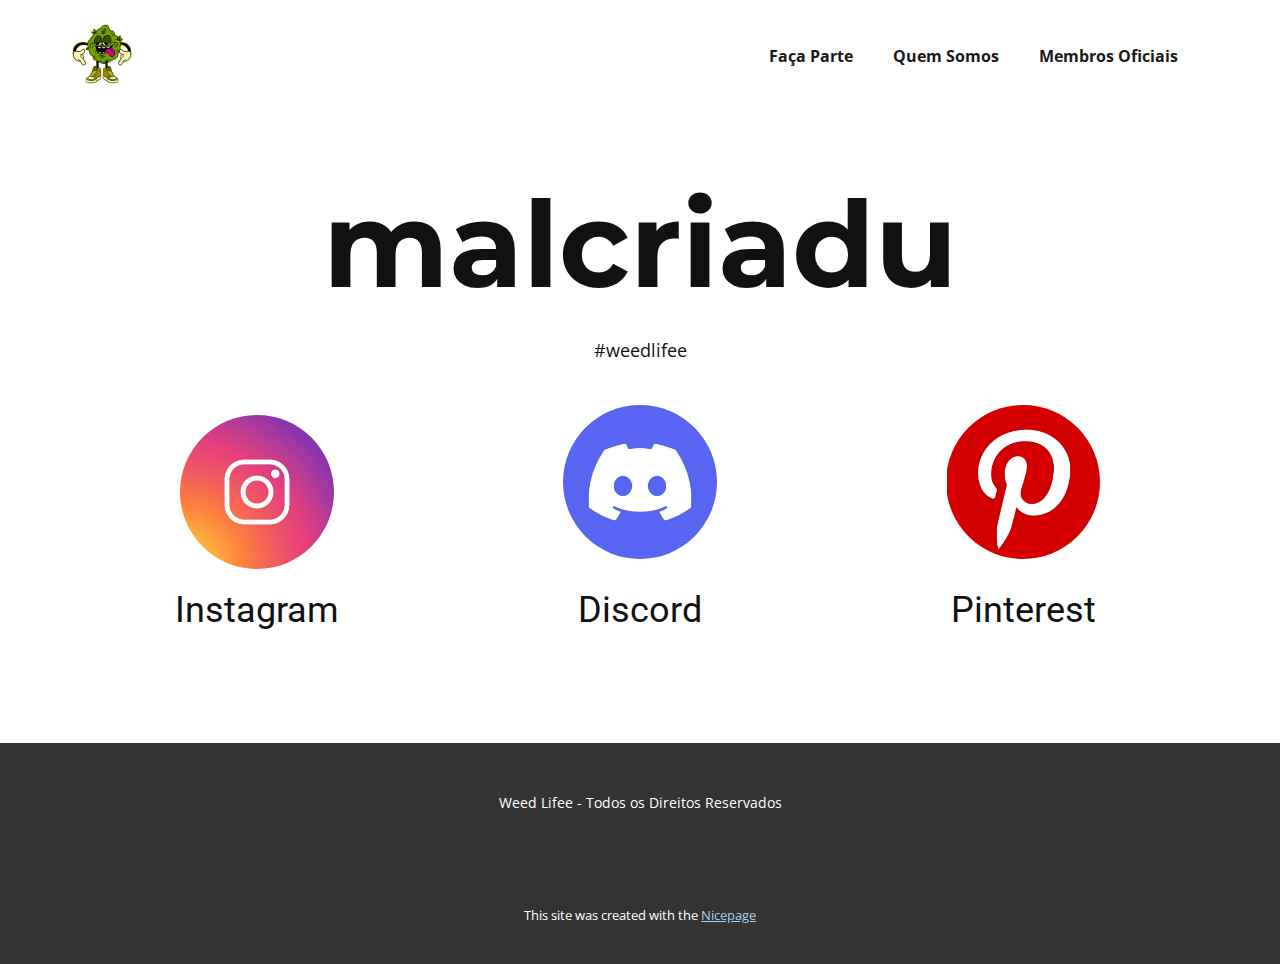
==== malcriadu.html @ 79551766 "Beta 1.0" ====
<!DOCTYPE html>
<html style="font-size: 16px;" lang="pt"><head>
    <meta name="viewport" content="width=device-width, initial-scale=1.0">
    <meta charset="utf-8">
    <meta name="keywords" content="">
    <meta name="description" content="">
    <title>malcriadu</title>
    <link rel="stylesheet" href="nicepage.css" media="screen">
<link rel="stylesheet" href="malcriadu.css" media="screen">
    <script class="u-script" type="text/javascript" src="jquery.js" defer=""></script>
    <script class="u-script" type="text/javascript" src="nicepage.js" defer=""></script>
    <meta name="generator" content="Nicepage 6.11.6, nicepage.com">
    <link id="u-theme-google-font" rel="stylesheet" href="https://fonts.googleapis.com/css?family=Roboto:100,100i,300,300i,400,400i,500,500i,700,700i,900,900i|Open+Sans:300,300i,400,400i,500,500i,600,600i,700,700i,800,800i">
    <link id="u-page-google-font" rel="stylesheet" href="https://fonts.googleapis.com/css?family=Montserrat:100,100i,200,200i,300,300i,400,400i,500,500i,600,600i,700,700i,800,800i,900,900i">
    
    
    
    <script type="application/ld+json">{
		"@context": "http://schema.org",
		"@type": "Organization",
		"name": "",
		"logo": "images/c16fc648ed45ed1e6617e0669316111b_1_-removebg.png"
}</script>
    <meta name="theme-color" content="#478ac9">
    <meta property="og:title" content="malcriadu">
    <meta property="og:type" content="website">
  <meta data-intl-tel-input-cdn-path="intlTelInput/"></head>
  <body data-path-to-root="./" data-include-products="false" class="u-body u-xl-mode" data-lang="pt"><header class="u-clearfix u-header u-header" id="sec-14cd"><div class="u-clearfix u-sheet u-sheet-1">
        <a href="Faça-Parte.html" class="u-image u-logo u-image-1" data-image-width="1440" data-image-height="1440" title="Faça Parte">
          <img src="images/c16fc648ed45ed1e6617e0669316111b_1_-removebg.png" class="u-logo-image u-logo-image-1">
        </a>
        <nav class="u-menu u-menu-one-level u-offcanvas u-menu-1" data-responsive-from="SM">
          <div class="menu-collapse" style="font-size: 1rem; letter-spacing: 0px; font-weight: 700;">
            <a class="u-button-style u-custom-border u-custom-border-color u-custom-borders u-custom-left-right-menu-spacing u-custom-padding-bottom u-custom-text-active-color u-custom-text-color u-custom-text-hover-color u-custom-top-bottom-menu-spacing u-nav-link u-text-active-palette-1-base u-text-hover-palette-2-base" href="#">
              <svg class="u-svg-link" viewBox="0 0 24 24"><use xlink:href="#menu-hamburger"></use></svg>
              <svg class="u-svg-content" version="1.1" id="menu-hamburger" viewBox="0 0 16 16" x="0px" y="0px" xmlns:xlink="http://www.w3.org/1999/xlink" xmlns="http://www.w3.org/2000/svg"><g><rect y="1" width="16" height="2"></rect><rect y="7" width="16" height="2"></rect><rect y="13" width="16" height="2"></rect>
</g></svg>
            </a>
          </div>
          <div class="u-custom-menu u-nav-container">
            <ul class="u-nav u-spacing-20 u-unstyled u-nav-1"><li class="u-nav-item"><a class="u-button-style u-nav-link u-text-active-custom-color-4 u-text-grey-90 u-text-hover-custom-color-3" href="Faça-Parte.html" style="padding: 10px;">Faça Parte</a>
</li><li class="u-nav-item"><a class="u-button-style u-nav-link u-text-active-custom-color-4 u-text-grey-90 u-text-hover-custom-color-3" href="Quem-Somos.html" style="padding: 10px;">Quem Somos</a>
</li><li class="u-nav-item"><a class="u-button-style u-nav-link u-text-active-custom-color-4 u-text-grey-90 u-text-hover-custom-color-3" href="Membros-Oficiais.html" style="padding: 10px;">Membros Oficiais</a>
</li></ul>
          </div>
          <div class="u-custom-menu u-nav-container-collapse">
            <div class="u-black u-container-style u-inner-container-layout u-opacity u-opacity-95 u-sidenav">
              <div class="u-inner-container-layout u-sidenav-overflow">
                <div class="u-menu-close"></div>
                <ul class="u-align-center u-nav u-popupmenu-items u-unstyled u-nav-2"><li class="u-nav-item"><a class="u-button-style u-nav-link" href="Faça-Parte.html">Faça Parte</a>
</li><li class="u-nav-item"><a class="u-button-style u-nav-link" href="Quem-Somos.html">Quem Somos</a>
</li><li class="u-nav-item"><a class="u-button-style u-nav-link" href="Membros-Oficiais.html">Membros Oficiais</a>
</li></ul>
              </div>
            </div>
            <div class="u-black u-menu-overlay u-opacity u-opacity-70"></div>
          </div>
        </nav>
      </div></header>
    <section class="u-align-left u-clearfix u-white u-section-1" id="carousel_8280">
      <div class="u-clearfix u-sheet u-sheet-1">
        <h3 class="u-align-center u-custom-font u-font-montserrat u-text u-text-1" data-animation-name="counter" data-animation-event="scroll" data-animation-duration="3000">malcriadu</h3>
        <p class="u-align-center u-text u-text-2">#weedlifee </p>
        <div class="u-expanded-width u-list u-list-1">
          <div class="u-repeater u-repeater-1">
            <div class="u-align-left u-container-style u-list-item u-repeater-item">
              <div class="u-container-layout u-similar-container u-container-layout-1">
                <img class="u-image u-image-circle u-image-contain u-preserve-proportions u-image-1" src="images/f31160a633767d91beadb8cb142f1cd8.jpg" alt="" data-image-width="564" data-image-height="564" data-href="malcriadu/i" data-target="_blank">
                <h3 class="u-text u-text-default u-text-3">Instagram</h3>
              </div>
            </div>
            <div class="u-align-left u-container-style u-list-item u-repeater-item">
              <div class="u-container-layout u-similar-container u-valign-top u-container-layout-2">
                <img class="u-image u-image-circle u-image-contain u-preserve-proportions u-image-2" src="images/b5d4ce10a744861ffd3314d20d116976.jpg" alt="" data-image-width="564" data-image-height="564" data-href="malcriadu/d">
                <h3 class="u-text u-text-default u-text-4">Discord</h3>
              </div>
            </div>
            <div class="u-align-left u-container-style u-list-item u-repeater-item">
              <div class="u-container-layout u-similar-container u-valign-top u-container-layout-3">
                <img class="u-image u-image-circle u-image-contain u-preserve-proportions u-image-3" src="images/1e4b72dc5a9906b86b01b3774dad180c1.jpg" alt="" data-image-width="1069" data-image-height="1080" data-href="malcriadu/p">
                <h3 class="u-text u-text-default u-text-5">Pinterest</h3>
              </div>
            </div>
          </div>
        </div>
      </div>
    </section>
    
    
    
    <footer class="u-align-center u-clearfix u-footer u-grey-80 u-footer" id="sec-486d"><div class="u-clearfix u-sheet u-sheet-1">
        <p class="u-small-text u-text u-text-variant u-text-1">Weed Lifee - Todos os Direitos Reservados </p>
      </div></footer>
    <section class="u-backlink u-clearfix u-grey-80">
      <p class="u-text">
        <span>This site was created with the </span>
        <a class="u-link" href="https://nicepage.com/" target="_blank" rel="nofollow">
          <span>Nicepage</span>
        </a>
      </p>
    </section>
  
</body></html>
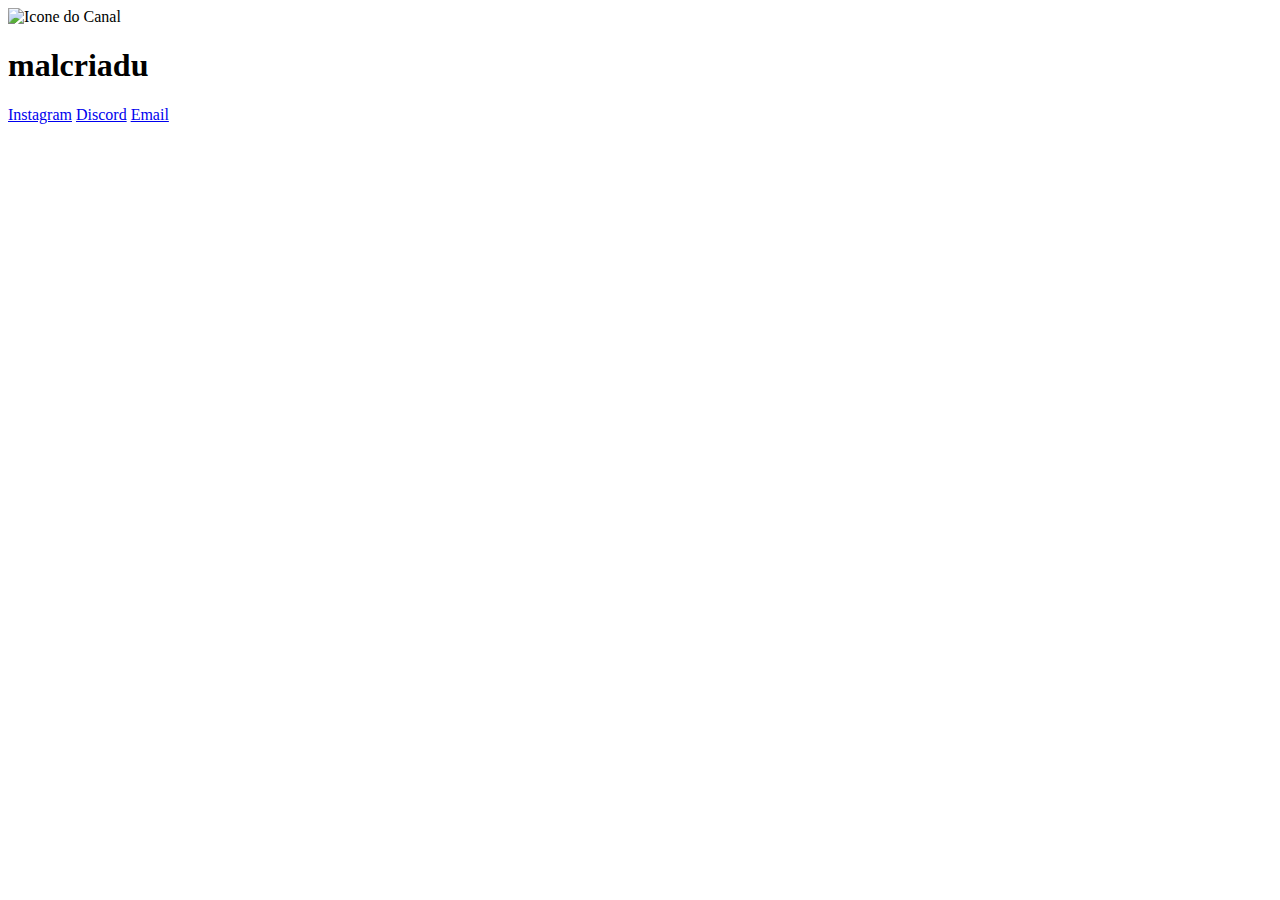
==== commit fc29ae01: "Update malcriadu.html" ====
--- a/malcriadu.html
+++ b/malcriadu.html
@@ -1,103 +1,18 @@
 <!DOCTYPE html>
-<html style="font-size: 16px;" lang="pt"><head>
-    <meta name="viewport" content="width=device-width, initial-scale=1.0">
-    <meta charset="utf-8">
-    <meta name="keywords" content="">
-    <meta name="description" content="">
-    <title>malcriadu</title>
-    <link rel="stylesheet" href="nicepage.css" media="screen">
-<link rel="stylesheet" href="malcriadu.css" media="screen">
-    <script class="u-script" type="text/javascript" src="jquery.js" defer=""></script>
-    <script class="u-script" type="text/javascript" src="nicepage.js" defer=""></script>
-    <meta name="generator" content="Nicepage 6.11.6, nicepage.com">
-    <link id="u-theme-google-font" rel="stylesheet" href="https://fonts.googleapis.com/css?family=Roboto:100,100i,300,300i,400,400i,500,500i,700,700i,900,900i|Open+Sans:300,300i,400,400i,500,500i,600,600i,700,700i,800,800i">
-    <link id="u-page-google-font" rel="stylesheet" href="https://fonts.googleapis.com/css?family=Montserrat:100,100i,200,200i,300,300i,400,400i,500,500i,600,600i,700,700i,800,800i,900,900i">
-    
-    
-    
-    <script type="application/ld+json">{
-		"@context": "http://schema.org",
-		"@type": "Organization",
-		"name": "",
-		"logo": "images/c16fc648ed45ed1e6617e0669316111b_1_-removebg.png"
-}</script>
-    <meta name="theme-color" content="#478ac9">
-    <meta property="og:title" content="malcriadu">
-    <meta property="og:type" content="website">
-  <meta data-intl-tel-input-cdn-path="intlTelInput/"></head>
-  <body data-path-to-root="./" data-include-products="false" class="u-body u-xl-mode" data-lang="pt"><header class="u-clearfix u-header u-header" id="sec-14cd"><div class="u-clearfix u-sheet u-sheet-1">
-        <a href="Faça-Parte.html" class="u-image u-logo u-image-1" data-image-width="1440" data-image-height="1440" title="Faça Parte">
-          <img src="images/c16fc648ed45ed1e6617e0669316111b_1_-removebg.png" class="u-logo-image u-logo-image-1">
-        </a>
-        <nav class="u-menu u-menu-one-level u-offcanvas u-menu-1" data-responsive-from="SM">
-          <div class="menu-collapse" style="font-size: 1rem; letter-spacing: 0px; font-weight: 700;">
-            <a class="u-button-style u-custom-border u-custom-border-color u-custom-borders u-custom-left-right-menu-spacing u-custom-padding-bottom u-custom-text-active-color u-custom-text-color u-custom-text-hover-color u-custom-top-bottom-menu-spacing u-nav-link u-text-active-palette-1-base u-text-hover-palette-2-base" href="#">
-              <svg class="u-svg-link" viewBox="0 0 24 24"><use xlink:href="#menu-hamburger"></use></svg>
-              <svg class="u-svg-content" version="1.1" id="menu-hamburger" viewBox="0 0 16 16" x="0px" y="0px" xmlns:xlink="http://www.w3.org/1999/xlink" xmlns="http://www.w3.org/2000/svg"><g><rect y="1" width="16" height="2"></rect><rect y="7" width="16" height="2"></rect><rect y="13" width="16" height="2"></rect>
-</g></svg>
-            </a>
-          </div>
-          <div class="u-custom-menu u-nav-container">
-            <ul class="u-nav u-spacing-20 u-unstyled u-nav-1"><li class="u-nav-item"><a class="u-button-style u-nav-link u-text-active-custom-color-4 u-text-grey-90 u-text-hover-custom-color-3" href="Faça-Parte.html" style="padding: 10px;">Faça Parte</a>
-</li><li class="u-nav-item"><a class="u-button-style u-nav-link u-text-active-custom-color-4 u-text-grey-90 u-text-hover-custom-color-3" href="Quem-Somos.html" style="padding: 10px;">Quem Somos</a>
-</li><li class="u-nav-item"><a class="u-button-style u-nav-link u-text-active-custom-color-4 u-text-grey-90 u-text-hover-custom-color-3" href="Membros-Oficiais.html" style="padding: 10px;">Membros Oficiais</a>
-</li></ul>
-          </div>
-          <div class="u-custom-menu u-nav-container-collapse">
-            <div class="u-black u-container-style u-inner-container-layout u-opacity u-opacity-95 u-sidenav">
-              <div class="u-inner-container-layout u-sidenav-overflow">
-                <div class="u-menu-close"></div>
-                <ul class="u-align-center u-nav u-popupmenu-items u-unstyled u-nav-2"><li class="u-nav-item"><a class="u-button-style u-nav-link" href="Faça-Parte.html">Faça Parte</a>
-</li><li class="u-nav-item"><a class="u-button-style u-nav-link" href="Quem-Somos.html">Quem Somos</a>
-</li><li class="u-nav-item"><a class="u-button-style u-nav-link" href="Membros-Oficiais.html">Membros Oficiais</a>
-</li></ul>
-              </div>
-            </div>
-            <div class="u-black u-menu-overlay u-opacity u-opacity-70"></div>
-          </div>
-        </nav>
-      </div></header>
-    <section class="u-align-left u-clearfix u-white u-section-1" id="carousel_8280">
-      <div class="u-clearfix u-sheet u-sheet-1">
-        <h3 class="u-align-center u-custom-font u-font-montserrat u-text u-text-1" data-animation-name="counter" data-animation-event="scroll" data-animation-duration="3000">malcriadu</h3>
-        <p class="u-align-center u-text u-text-2">#weedlifee </p>
-        <div class="u-expanded-width u-list u-list-1">
-          <div class="u-repeater u-repeater-1">
-            <div class="u-align-left u-container-style u-list-item u-repeater-item">
-              <div class="u-container-layout u-similar-container u-container-layout-1">
-                <img class="u-image u-image-circle u-image-contain u-preserve-proportions u-image-1" src="images/f31160a633767d91beadb8cb142f1cd8.jpg" alt="" data-image-width="564" data-image-height="564" data-href="malcriadu/i" data-target="_blank">
-                <h3 class="u-text u-text-default u-text-3">Instagram</h3>
-              </div>
-            </div>
-            <div class="u-align-left u-container-style u-list-item u-repeater-item">
-              <div class="u-container-layout u-similar-container u-valign-top u-container-layout-2">
-                <img class="u-image u-image-circle u-image-contain u-preserve-proportions u-image-2" src="images/b5d4ce10a744861ffd3314d20d116976.jpg" alt="" data-image-width="564" data-image-height="564" data-href="malcriadu/d">
-                <h3 class="u-text u-text-default u-text-4">Discord</h3>
-              </div>
-            </div>
-            <div class="u-align-left u-container-style u-list-item u-repeater-item">
-              <div class="u-container-layout u-similar-container u-valign-top u-container-layout-3">
-                <img class="u-image u-image-circle u-image-contain u-preserve-proportions u-image-3" src="images/1e4b72dc5a9906b86b01b3774dad180c1.jpg" alt="" data-image-width="1069" data-image-height="1080" data-href="malcriadu/p">
-                <h3 class="u-text u-text-default u-text-5">Pinterest</h3>
-              </div>
-            </div>
-          </div>
-        </div>
-      </div>
-    </section>
-    
-    
-    
-    <footer class="u-align-center u-clearfix u-footer u-grey-80 u-footer" id="sec-486d"><div class="u-clearfix u-sheet u-sheet-1">
-        <p class="u-small-text u-text u-text-variant u-text-1">Weed Lifee - Todos os Direitos Reservados </p>
-      </div></footer>
-    <section class="u-backlink u-clearfix u-grey-80">
-      <p class="u-text">
-        <span>This site was created with the </span>
-        <a class="u-link" href="https://nicepage.com/" target="_blank" rel="nofollow">
-          <span>Nicepage</span>
-        </a>
-      </p>
-    </section>
-  
-</body></html>+<html lang="en">
+<head>
+	<meta charset="UTF-8">
+	<meta name="viewport" content="width=device-width, initial-scale=1.0">
+	<title>Weed Lifee - malcriadu</title>
+	<link rel="stylesheet" href="style.css">
+</head>
+<body>
+	<div class="weedlifee">
+		<img src="icone.gif" alt="Icone do Canal">
+		<h1>malcriadu</h1>
+		<a href="https://www.instagram.com/eu.svam/">Instagram</a>
+		<a href="https://discord.gg/r6wsJBfTQP">Discord</a>
+		<a href="malcriadu@weedlifee.org">Email</a>
+	</div>
+</body>
+</html>
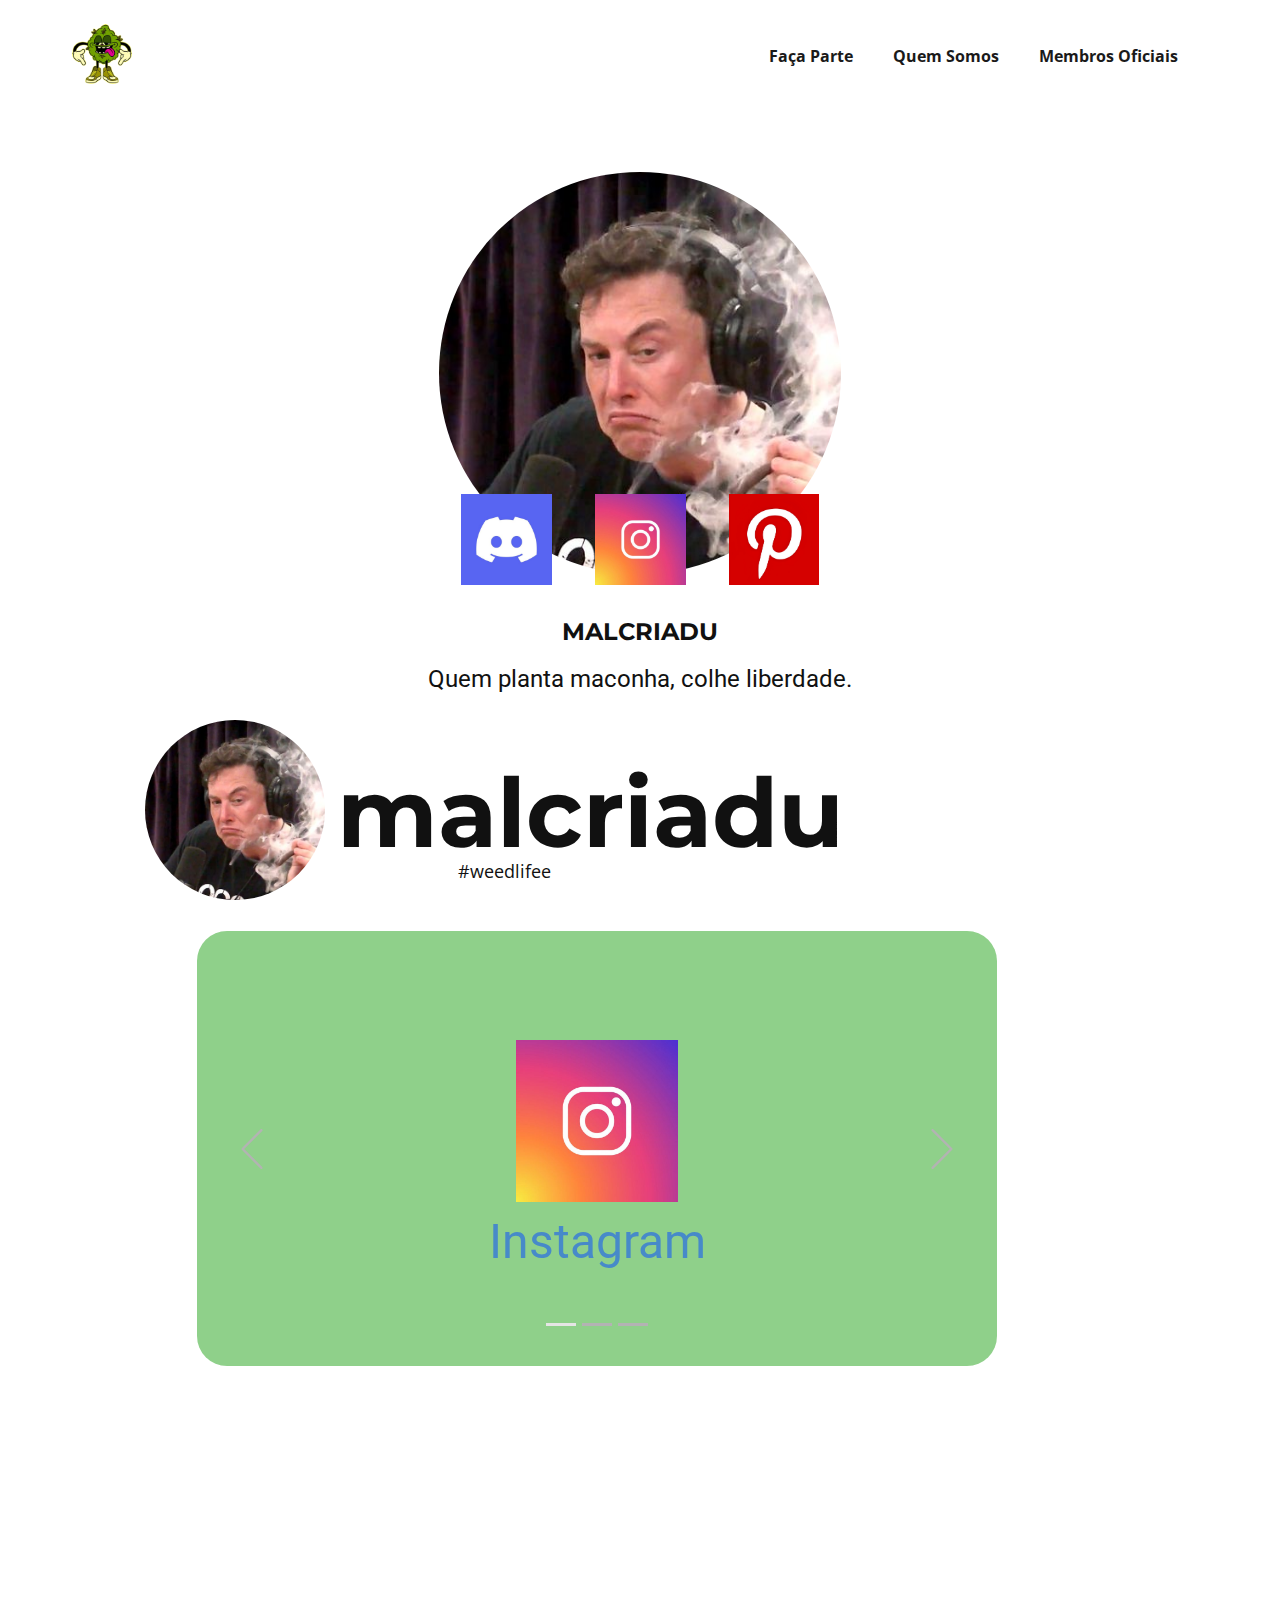
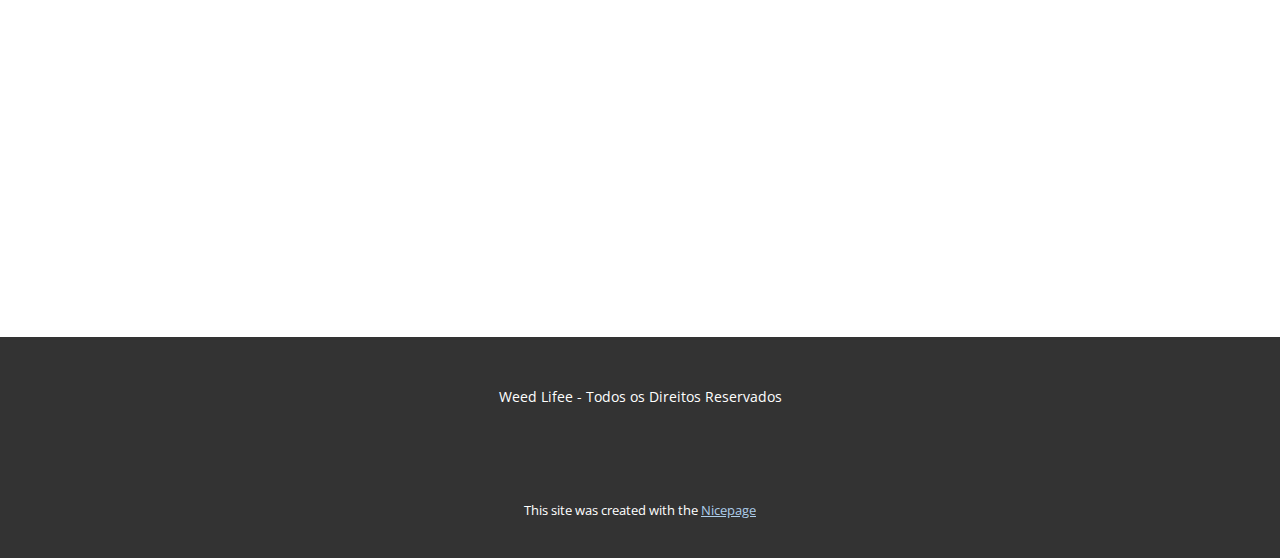
==== commit b896744f: "Add files via upload" ====
--- a/malcriadu.html
+++ b/malcriadu.html
@@ -1,18 +1,149 @@
 <!DOCTYPE html>
-<html lang="en">
-<head>
-	<meta charset="UTF-8">
-	<meta name="viewport" content="width=device-width, initial-scale=1.0">
-	<title>Weed Lifee - malcriadu</title>
-	<link rel="stylesheet" href="style.css">
-</head>
-<body>
-	<div class="weedlifee">
-		<img src="icone.gif" alt="Icone do Canal">
-		<h1>malcriadu</h1>
-		<a href="https://www.instagram.com/eu.svam/">Instagram</a>
-		<a href="https://discord.gg/r6wsJBfTQP">Discord</a>
-		<a href="malcriadu@weedlifee.org">Email</a>
-	</div>
-</body>
-</html>
+<html style="font-size: 16px;" lang="pt"><head>
+    <meta name="viewport" content="width=device-width, initial-scale=1.0">
+    <meta charset="utf-8">
+    <meta name="keywords" content="MALCRIADU, Instagram, Discord, Pinterest">
+    <meta name="description" content="">
+    <title>malcriadu</title>
+    <link rel="stylesheet" href="nicepage.css" media="screen">
+<link rel="stylesheet" href="malcriadu.css" media="screen">
+    <script class="u-script" type="text/javascript" src="jquery.js" defer=""></script>
+    <script class="u-script" type="text/javascript" src="nicepage.js" defer=""></script>
+    <meta name="generator" content="Nicepage 6.11.6, nicepage.com">
+    <link id="u-theme-google-font" rel="stylesheet" href="https://fonts.googleapis.com/css?family=Roboto:100,100i,300,300i,400,400i,500,500i,700,700i,900,900i|Open+Sans:300,300i,400,400i,500,500i,600,600i,700,700i,800,800i">
+    <link id="u-page-google-font" rel="stylesheet" href="https://fonts.googleapis.com/css?family=Montserrat:100,100i,200,200i,300,300i,400,400i,500,500i,600,600i,700,700i,800,800i,900,900i">
+    
+    
+    
+    
+    <script type="application/ld+json">{
+		"@context": "http://schema.org",
+		"@type": "Organization",
+		"name": "",
+		"logo": "images/c16fc648ed45ed1e6617e0669316111b_1_-removebg.png"
+}</script>
+    <meta name="theme-color" content="#478ac9">
+    <meta property="og:title" content="malcriadu">
+    <meta property="og:type" content="website">
+  <meta data-intl-tel-input-cdn-path="intlTelInput/"></head>
+  <body data-path-to-root="./" data-include-products="false" class="u-body u-xl-mode" data-lang="pt"><header class="u-clearfix u-header u-header" id="sec-14cd"><div class="u-clearfix u-sheet u-sheet-1">
+        <a href="Faça-Parte.html" class="u-image u-logo u-image-1" data-image-width="1440" data-image-height="1440" title="Faça Parte">
+          <img src="images/c16fc648ed45ed1e6617e0669316111b_1_-removebg.png" class="u-logo-image u-logo-image-1">
+        </a>
+        <nav class="u-menu u-menu-one-level u-offcanvas u-menu-1" data-responsive-from="SM">
+          <div class="menu-collapse" style="font-size: 1rem; letter-spacing: 0px; font-weight: 700;">
+            <a class="u-button-style u-custom-border u-custom-border-color u-custom-borders u-custom-left-right-menu-spacing u-custom-padding-bottom u-custom-text-active-color u-custom-text-color u-custom-text-hover-color u-custom-top-bottom-menu-spacing u-nav-link u-text-active-palette-1-base u-text-hover-palette-2-base" href="#">
+              <svg class="u-svg-link" viewBox="0 0 24 24"><use xlink:href="#menu-hamburger"></use></svg>
+              <svg class="u-svg-content" version="1.1" id="menu-hamburger" viewBox="0 0 16 16" x="0px" y="0px" xmlns:xlink="http://www.w3.org/1999/xlink" xmlns="http://www.w3.org/2000/svg"><g><rect y="1" width="16" height="2"></rect><rect y="7" width="16" height="2"></rect><rect y="13" width="16" height="2"></rect>
+</g></svg>
+            </a>
+          </div>
+          <div class="u-custom-menu u-nav-container">
+            <ul class="u-nav u-spacing-20 u-unstyled u-nav-1"><li class="u-nav-item"><a class="u-button-style u-nav-link u-text-active-custom-color-4 u-text-grey-90 u-text-hover-custom-color-3" href="Faça-Parte.html" style="padding: 10px;">Faça Parte</a>
+</li><li class="u-nav-item"><a class="u-button-style u-nav-link u-text-active-custom-color-4 u-text-grey-90 u-text-hover-custom-color-3" href="Quem-Somos.html" style="padding: 10px;">Quem Somos</a>
+</li><li class="u-nav-item"><a class="u-button-style u-nav-link u-text-active-custom-color-4 u-text-grey-90 u-text-hover-custom-color-3" href="Membros-Oficiais.html" style="padding: 10px;">Membros Oficiais</a>
+</li></ul>
+          </div>
+          <div class="u-custom-menu u-nav-container-collapse">
+            <div class="u-black u-container-style u-inner-container-layout u-opacity u-opacity-95 u-sidenav">
+              <div class="u-inner-container-layout u-sidenav-overflow">
+                <div class="u-menu-close"></div>
+                <ul class="u-align-center u-nav u-popupmenu-items u-unstyled u-nav-2"><li class="u-nav-item"><a class="u-button-style u-nav-link" href="Faça-Parte.html">Faça Parte</a>
+</li><li class="u-nav-item"><a class="u-button-style u-nav-link" href="Quem-Somos.html">Quem Somos</a>
+</li><li class="u-nav-item"><a class="u-button-style u-nav-link" href="Membros-Oficiais.html">Membros Oficiais</a>
+</li></ul>
+              </div>
+            </div>
+            <div class="u-black u-menu-overlay u-opacity u-opacity-70"></div>
+          </div>
+        </nav>
+      </div></header>
+    <section class="u-align-center u-clearfix u-section-1" id="carousel_21a0">
+      <div class="u-clearfix u-sheet u-sheet-1">
+        <div class="u-image u-image-circle u-image-1" data-image-width="564" data-image-height="423"></div>
+        <div class="u-social-icons u-spacing-43 u-social-icons-1">
+          <a class="u-social-url" title="Discord" target="_blank" href="https://discord.gg/PaGwfP8S"><span class="u-file-icon u-icon u-social-facebook u-social-icon u-icon-1"><img src="images/b5d4ce10a744861ffd3314d20d116976.jpg" alt=""></span>
+          </a>
+          <a class="u-social-url" title="instagram" target="_blank" href="https://instagram.com/eu.svam"><span class="u-file-icon u-icon u-social-icon u-social-instagram u-icon-2"><img src="images/f31160a633767d91beadb8cb142f1cd8.jpg" alt=""></span>
+          </a>
+          <a class="u-social-url" target="_blank" data-type="YouTube" title="YouTube" href=""><span class="u-file-icon u-icon u-social-icon u-social-youtube u-icon-3"><img src="images/1e4b72dc5a9906b86b01b3774dad180c1.jpg" alt=""></span>
+          </a>
+        </div>
+        <h2 class="u-custom-font u-font-montserrat u-text u-text-1">MALCRIADU</h2>
+        <h3 class="u-text u-text-2"> Quem planta maconha, colhe liberdade.</h3>
+        <img class="u-image u-image-circle u-image-2" src="images/elon.jpg" alt="" data-image-width="564" data-image-height="423">
+        <h3 class="u-align-center u-custom-font u-font-montserrat u-text u-text-3" data-animation-name="counter" data-animation-event="scroll" data-animation-duration="3000">malcriadu</h3>
+        <p class="u-align-center u-text u-text-4">#weedlifee </p>
+        <div class="u-container-style u-custom-color-4 u-group u-radius u-shape-round u-group-1">
+          <div class="u-container-layout u-container-layout-1">
+            <div data-interval="5000" data-u-ride="carousel" class="u-carousel u-expanded-width u-slider u-slider-1" id="carousel-b014">
+              <ol class="u-absolute-hcenter u-carousel-indicators u-carousel-indicators-1">
+                <li data-u-target="#carousel-b014" class="u-active u-active-grey-10 u-grey-30" data-u-slide-to="0"></li>
+                <li data-u-target="#carousel-b014" class="u-active-grey-10 u-grey-30" data-u-slide-to="1"></li>
+                <li data-u-target="#carousel-b014" class="u-active-grey-10 u-grey-30" data-u-slide-to="2"></li>
+              </ol>
+              <div class="u-carousel-inner" role="listbox">
+                <div class="u-active u-carousel-item u-container-style u-slide">
+                  <div class="u-container-layout u-container-layout-2">
+                    <img class="u-image u-image-default u-preserve-proportions u-image-3" src="images/f31160a633767d91beadb8cb142f1cd8.jpg?rand=e113" alt="" data-image-width="564" data-image-height="564" data-href="instagram.com/eu.svam">
+                    <h2 class="u-text u-text-default u-text-5">
+                      <a class="u-active-none u-border-none u-btn u-button-link u-button-style u-hover-none u-none u-text-palette-1-base u-btn-1" data-href="https://www.instagram.com/eu.svam">Instagram</a>
+                    </h2>
+                  </div>
+                </div>
+                <div class="u-carousel-item u-container-style u-slide">
+                  <div class="u-container-layout u-valign-top u-container-layout-3">
+                    <img class="u-image u-image-default u-preserve-proportions u-image-4" src="images/b5d4ce10a744861ffd3314d20d116976.jpg?rand=33cd" alt="" data-image-width="564" data-image-height="564" data-href="https://discord.gg/PaGwfP8S">
+                    <h2 class="u-text u-text-default u-text-6">
+                      <a class="u-active-none u-border-none u-btn u-button-link u-button-style u-hover-none u-none u-text-palette-1-base u-btn-2" data-href="https://discord.gg/PaGwfP8S">Discord</a>
+                    </h2>
+                  </div>
+                </div>
+                <div class="u-carousel-item u-container-style u-slide">
+                  <div class="u-container-layout u-valign-top u-container-layout-4">
+                    <img class="u-image u-image-default u-image-5" src="images/1e4b72dc5a9906b86b01b3774dad180c1.jpg?rand=e8df" alt="" data-image-width="1069" data-image-height="1080" data-href="https://br.pinterest.com/matheusweedlife/">
+                    <h2 class="u-text u-text-default u-text-7">
+                      <a class="u-active-none u-border-none u-btn u-button-link u-button-style u-hover-none u-none u-text-palette-1-base u-btn-3" data-href="https://br.pinterest.com/matheusweedlife/">Pinterest<br>
+                      </a>
+                    </h2>
+                  </div>
+                </div>
+              </div>
+              <a class="u-absolute-vcenter u-carousel-control u-carousel-control-prev u-spacing-5 u-text-grey-30 u-carousel-control-1" href="#carousel-b014" role="button" data-u-slide="prev">
+                <span aria-hidden="true">
+                  <svg viewBox="0 0 477.175 477.175"><path d="M145.188,238.575l215.5-215.5c5.3-5.3,5.3-13.8,0-19.1s-13.8-5.3-19.1,0l-225.1,225.1c-5.3,5.3-5.3,13.8,0,19.1l225.1,225
+                    c2.6,2.6,6.1,4,9.5,4s6.9-1.3,9.5-4c5.3-5.3,5.3-13.8,0-19.1L145.188,238.575z"></path></svg>
+                </span>
+                <span class="sr-only">Previous</span>
+              </a>
+              <a class="u-absolute-vcenter u-carousel-control u-carousel-control-next u-spacing-5 u-text-grey-30 u-carousel-control-2" href="#carousel-b014" role="button" data-u-slide="next">
+                <span aria-hidden="true">
+                  <svg viewBox="0 0 477.175 477.175"><path d="M360.731,229.075l-225.1-225.1c-5.3-5.3-13.8-5.3-19.1,0s-5.3,13.8,0,19.1l215.5,215.5l-215.5,215.5
+                    c-5.3,5.3-5.3,13.8,0,19.1c2.6,2.6,6.1,4,9.5,4c3.4,0,6.9-1.3,9.5-4l225.1-225.1C365.931,242.875,365.931,234.275,360.731,229.075z"></path></svg>
+                </span>
+                <span class="sr-only">Next</span>
+              </a>
+            </div>
+          </div>
+        </div>
+      </div>
+    </section>
+    <section class="u-align-left u-clearfix u-white u-section-2" id="carousel_8280">
+      <div class="u-clearfix u-sheet u-sheet-1"></div>
+    </section>
+    
+    
+    
+    <footer class="u-align-center u-clearfix u-footer u-grey-80 u-footer" id="sec-486d"><div class="u-clearfix u-sheet u-sheet-1">
+        <p class="u-small-text u-text u-text-variant u-text-1">Weed Lifee - Todos os Direitos Reservados </p>
+      </div></footer>
+    <section class="u-backlink u-clearfix u-grey-80">
+      <p class="u-text">
+        <span>This site was created with the </span>
+        <a class="u-link" href="https://nicepage.com/" target="_blank" rel="nofollow">
+          <span>Nicepage</span>
+        </a>
+      </p>
+    </section>
+  
+</body></html>--- a/nicepage.css
+++ b/nicepage.css
@@ -0,0 +1,43627 @@
+/*begin-commonstyles library*//*!
+ * froala_editor v4.0.6 (https://www.froala.com/wysiwyg-editor)
+ * License https://froala.com/wysiwyg-editor/terms/
+ * Copyright 2014-2021 Froala Labs
+ */
+
+.fr-clearfix::after {
+  clear: both;
+  display: block;
+  content: "";
+  height: 0; }
+
+.fr-hide-by-clipping {
+  position: absolute;
+  width: 1px;
+  height: 1px;
+  padding: 0;
+  margin: -1px;
+  overflow: hidden;
+  clip: rect(0, 0, 0, 0);
+  border: 0; }
+
+.fr-view img.fr-rounded, .fr-view .fr-img-caption.fr-rounded img {
+  border-radius: 10px;
+  -moz-border-radius: 10px;
+  -webkit-border-radius: 10px;
+  -moz-background-clip: padding;
+  -webkit-background-clip: padding-box;
+  background-clip: padding-box; }
+
+.fr-view img.fr-shadow, .fr-view .fr-img-caption.fr-shadow img {
+  -webkit-box-shadow: 10px 10px 5px 0px #cccccc;
+  -moz-box-shadow: 10px 10px 5px 0px #cccccc;
+  box-shadow: 10px 10px 5px 0px #cccccc; }
+
+.fr-view img.fr-bordered, .fr-view .fr-img-caption.fr-bordered img {
+  border: solid 5px #CCC; }
+
+.fr-view img.fr-bordered {
+  -webkit-box-sizing: content-box;
+  -moz-box-sizing: content-box;
+  box-sizing: content-box; }
+
+.fr-view .fr-img-caption.fr-bordered img {
+  -webkit-box-sizing: border-box;
+  -moz-box-sizing: border-box;
+  box-sizing: border-box; }
+
+.fr-view {
+  word-wrap: break-word; }
+  .fr-view span[style~="color:"] a {
+    color: inherit; }
+  .fr-view strong {
+    font-weight: 700; }
+  .fr-view table[border='0'] td:not([class]), .fr-view table[border='0'] th:not([class]), .fr-view table[border='0'] td[class=""], .fr-view table[border='0'] th[class=""] {
+    border-width: 0px; }
+  .fr-view table {
+    border: none;
+    border-collapse: collapse;
+    empty-cells: show;
+    max-width: 100%; }
+    .fr-view table td {
+      min-width: 5px; }
+    .fr-view table.fr-dashed-borders td, .fr-view table.fr-dashed-borders th {
+      border-style: dashed; }
+    .fr-view table.fr-alternate-rows tbody tr:nth-child(2n) {
+      background: whitesmoke; }
+    .fr-view table td, .fr-view table th {
+      border: 1px solid #DDD; }
+      .fr-view table td:empty, .fr-view table th:empty {
+        height: 20px; }
+      .fr-view table td.fr-highlighted, .fr-view table th.fr-highlighted {
+        border: 1px double red; }
+      .fr-view table td.fr-thick, .fr-view table th.fr-thick {
+        border-width: 2px; }
+    .fr-view table th {
+      background: #ececec; }
+  .fr-view hr {
+    clear: both;
+    user-select: none;
+    -o-user-select: none;
+    -moz-user-select: none;
+    -khtml-user-select: none;
+    -webkit-user-select: none;
+    -ms-user-select: none;
+    break-after: always;
+    page-break-after: always; }
+  .fr-view .fr-file {
+    position: relative; }
+    .fr-view .fr-file::after {
+      position: relative;
+      content: "\1F4CE";
+      font-weight: normal; }
+  .fr-view pre {
+    white-space: pre-wrap;
+    word-wrap: break-word;
+    overflow: visible; }
+/*  .fr-view[dir="rtl"] blockquote {
+    border-left: none;
+    border-right: solid 2px #5E35B1;
+    margin-right: 0;
+    padding-right: 5px;
+    padding-left: 0; }
+    .fr-view[dir="rtl"] blockquote blockquote {
+      border-color: #00BCD4; }
+      .fr-view[dir="rtl"] blockquote blockquote blockquote {
+        border-color: #43A047; }
+  .fr-view blockquote {
+    border-left: solid 2px #5E35B1;
+    margin-left: 0;
+    padding-left: 5px;
+    color: #5E35B1; }
+    .fr-view blockquote blockquote {
+      border-color: #00BCD4;
+      color: #00BCD4; }
+      .fr-view blockquote blockquote blockquote {
+        border-color: #43A047;
+        color: #43A047; } */
+  .fr-view span.fr-emoticon {
+    font-weight: normal;
+    font-family: "Apple Color Emoji","Segoe UI Emoji","NotoColorEmoji","Segoe UI Symbol","Android Emoji","EmojiSymbols";
+    display: inline;
+    line-height: 0; }
+    .fr-view span.fr-emoticon.fr-emoticon-img {
+      background-repeat: no-repeat !important;
+      font-size: inherit;
+      height: 1em;
+      width: 1em;
+      min-height: 20px;
+      min-width: 20px;
+      display: inline-block;
+      margin: -.1em .1em .1em;
+      line-height: 1;
+      vertical-align: middle; }
+  .fr-view .fr-text-gray {
+    color: #AAA !important; }
+  .fr-view .fr-text-bordered {
+    border-top: solid 1px #222;
+    border-bottom: solid 1px #222;
+    padding: 10px 0; }
+  .fr-view .fr-text-spaced {
+    letter-spacing: 1px; }
+  .fr-view .fr-text-uppercase {
+    text-transform: uppercase; }
+  .fr-view .fr-class-highlighted {
+    background-color: #ffff00; }
+  .fr-view .fr-class-code {
+    border-color: #cccccc;
+    border-radius: 2px;
+    -moz-border-radius: 2px;
+    -webkit-border-radius: 2px;
+    -moz-background-clip: padding;
+    -webkit-background-clip: padding-box;
+    background-clip: padding-box;
+    background: #f5f5f5;
+    padding: 10px;
+    font-family: "Courier New", Courier, monospace; }
+  .fr-view .fr-class-transparency {
+    opacity: 0.5; }
+  .fr-view img {
+    position: relative;
+    max-width: 100%; }
+    .fr-view img.fr-dib {
+      margin: 10px auto;
+      display: block;
+      float: none;
+      vertical-align: top; }
+      .fr-view img.fr-dib.fr-fil {
+        margin-left: 0;
+        text-align: left; }
+      .fr-view img.fr-dib.fr-fir {
+        margin-right: 0;
+        text-align: right; }
+    .fr-view img.fr-dii {
+      display: inline-block;
+      float: none;
+      vertical-align: bottom;
+      margin-left: 5px;
+      margin-right: 5px;
+      max-width: calc(100% - (2 * 5px)); }
+      .fr-view img.fr-dii.fr-fil {
+        float: left;
+        margin: 10px 15px 10px 0;
+        max-width: calc(100% - 5px); }
+      .fr-view img.fr-dii.fr-fir {
+        float: right;
+        margin: 10px 0 10px 15px;
+        max-width: calc(100% - 5px); }
+  .fr-view span.fr-img-caption {
+    position: relative;
+    max-width: 100%; }
+    .fr-view span.fr-img-caption.fr-dib {
+      margin: 5px auto;
+      display: block;
+      float: none;
+      vertical-align: top; }
+      .fr-view span.fr-img-caption.fr-dib.fr-fil {
+        margin-left: 0;
+        text-align: left; }
+      .fr-view span.fr-img-caption.fr-dib.fr-fir {
+        margin-right: 0;
+        text-align: right; }
+    .fr-view span.fr-img-caption.fr-dii {
+      display: inline-block;
+      float: none;
+      vertical-align: bottom;
+      margin-left: 5px;
+      margin-right: 5px;
+      max-width: calc(100% - (2 * 5px)); }
+      .fr-view span.fr-img-caption.fr-dii.fr-fil {
+        float: left;
+        margin: 5px 5px 5px 0;
+        max-width: calc(100% - 5px); }
+      .fr-view span.fr-img-caption.fr-dii.fr-fir {
+        float: right;
+        margin: 5px 0 5px 5px;
+        max-width: calc(100% - 5px); }
+  .fr-view .fr-video {
+    text-align: center;
+    position: relative; }
+    .fr-view .fr-video.fr-rv {
+      padding-bottom: 56.25%;
+      padding-top: 30px;
+      height: 0;
+      overflow: hidden; }
+      .fr-view .fr-video.fr-rv > iframe, .fr-view .fr-video.fr-rv object, .fr-view .fr-video.fr-rv embed {
+        position: absolute !important;
+        top: 0;
+        left: 0;
+        width: 100%;
+        height: 100%; }
+    .fr-view .fr-video > * {
+      -webkit-box-sizing: content-box;
+      -moz-box-sizing: content-box;
+      box-sizing: content-box;
+      max-width: 100%;
+      border: none; }
+    .fr-view .fr-video.fr-dvb {
+      display: block;
+      clear: both; }
+      .fr-view .fr-video.fr-dvb.fr-fvl {
+        text-align: left; }
+      .fr-view .fr-video.fr-dvb.fr-fvr {
+        text-align: right; }
+    .fr-view .fr-video.fr-dvi {
+      display: inline-block; }
+      .fr-view .fr-video.fr-dvi.fr-fvl {
+        float: left; }
+      .fr-view .fr-video.fr-dvi.fr-fvr {
+        float: right; }
+  .fr-view a.fr-strong {
+    font-weight: 700; }
+  .fr-view a.fr-green {
+    color: green; }
+  .fr-view .fr-img-caption {
+    text-align: center; }
+    .fr-view .fr-img-caption .fr-img-wrap {
+      padding: 0;
+      margin: auto;
+      text-align: center;
+      width: 100%; }
+      .fr-view .fr-img-caption .fr-img-wrap a {
+        display: block; }
+      .fr-view .fr-img-caption .fr-img-wrap img {
+        display: block;
+        margin: auto;
+        width: 100%; }
+      .fr-view .fr-img-caption .fr-img-wrap > span {
+        margin: auto;
+        display: block;
+        padding: 5px 5px 10px;
+        font-size: 14px;
+        font-weight: initial;
+        -webkit-box-sizing: border-box;
+        -moz-box-sizing: border-box;
+        box-sizing: border-box;
+        -webkit-opacity: 0.9;
+        -moz-opacity: 0.9;
+        opacity: 0.9;
+        -ms-filter: "progid:DXImageTransform.Microsoft.Alpha(Opacity=0)";
+        width: 100%;
+        text-align: center; }
+  .fr-view button.fr-rounded, .fr-view input.fr-rounded, .fr-view textarea.fr-rounded {
+    border-radius: 10px;
+    -moz-border-radius: 10px;
+    -webkit-border-radius: 10px;
+    -moz-background-clip: padding;
+    -webkit-background-clip: padding-box;
+    background-clip: padding-box; }
+  .fr-view button.fr-large, .fr-view input.fr-large, .fr-view textarea.fr-large {
+    font-size: 24px; }
+
+/**
+ * Image style.
+ */
+a.fr-view.fr-strong {
+  font-weight: 700; }
+a.fr-view.fr-green {
+  color: green; }
+
+/**
+ * Link style.
+ */
+img.fr-view {
+  position: relative;
+  max-width: 100%; }
+  img.fr-view.fr-dib {
+    margin: 5px auto;
+    display: block;
+    float: none;
+    vertical-align: top; }
+    img.fr-view.fr-dib.fr-fil {
+      margin-left: 0;
+      text-align: left; }
+    img.fr-view.fr-dib.fr-fir {
+      margin-right: 0;
+      text-align: right; }
+  img.fr-view.fr-dii {
+    display: inline-block;
+    float: none;
+    vertical-align: bottom;
+    margin-left: 5px;
+    margin-right: 5px;
+    max-width: calc(100% - (2 * 5px)); }
+    img.fr-view.fr-dii.fr-fil {
+      float: left;
+      margin: 5px 5px 5px 0;
+      max-width: calc(100% - 5px); }
+    img.fr-view.fr-dii.fr-fir {
+      float: right;
+      margin: 5px 0 5px 5px;
+      max-width: calc(100% - 5px); }
+
+span.fr-img-caption.fr-view {
+  position: relative;
+  max-width: 100%; }
+  span.fr-img-caption.fr-view.fr-dib {
+    margin: 5px auto;
+    display: block;
+    float: none;
+    vertical-align: top; }
+    span.fr-img-caption.fr-view.fr-dib.fr-fil {
+      margin-left: 0;
+      text-align: left; }
+    span.fr-img-caption.fr-view.fr-dib.fr-fir {
+      margin-right: 0;
+      text-align: right; }
+  span.fr-img-caption.fr-view.fr-dii {
+    display: inline-block;
+    float: none;
+    vertical-align: bottom;
+    margin-left: 5px;
+    margin-right: 5px;
+    max-width: calc(100% - (2 * 5px)); }
+    span.fr-img-caption.fr-view.fr-dii.fr-fil {
+      float: left;
+      margin: 5px 5px 5px 0;
+      max-width: calc(100% - 5px); }
+    span.fr-img-caption.fr-view.fr-dii.fr-fir {
+      float: right;
+      margin: 5px 0 5px 5px;
+      max-width: calc(100% - 5px); }
+/*end-commonstyles library*/@charset "UTF-8";
+.u-hidden-block {
+  visibility: hidden!important;
+}
+.u-locked-block {
+  pointer-events: none!important;
+}
+/*! normalize.css v4.1.1 | MIT License | github.com/necolas/normalize.css */
+html {
+  font-family: sans-serif;
+  -ms-text-size-adjust: 100%;
+  -webkit-text-size-adjust: 100%;
+}
+body {
+  margin: 0;
+}
+article,
+aside,
+details,
+figcaption,
+figure,
+footer,
+header,
+main,
+menu,
+nav,
+section,
+summary {
+  display: block;
+}
+audio,
+canvas,
+progress,
+video {
+  display: inline-block;
+}
+audio:not([controls]) {
+  display: none;
+  height: 0;
+}
+progress {
+  vertical-align: baseline;
+}
+template,
+[hidden] {
+  display: none;
+}
+a {
+  background-color: transparent;
+  -webkit-text-decoration-skip: objects;
+}
+a:active,
+a:hover {
+  outline-width: 0;
+}
+abbr[title] {
+  border-bottom: none;
+  text-decoration: underline;
+}
+b,
+strong {
+  font-weight: inherit;
+  font-weight: bold;
+}
+dfn {
+  font-style: italic;
+}
+h1 {
+  font-size: 2em;
+  margin: 0.67em 0;
+}
+mark {
+  background-color: #ff0;
+  color: #000;
+}
+small {
+  font-size: 80%;
+}
+sub,
+sup {
+  font-size: 75%;
+  line-height: 0;
+  position: relative;
+  vertical-align: baseline;
+}
+sub {
+  bottom: -0.25em;
+}
+sup {
+  top: -0.5em;
+}
+img {
+  border-style: none;
+}
+svg:not(:root) {
+  overflow: hidden;
+}
+code,
+kbd,
+pre,
+samp {
+  font-family: monospace,monospace;
+  font-size: 1em;
+}
+hr {
+  box-sizing: content-box;
+  height: 0;
+  overflow: visible;
+}
+button,
+input,
+optgroup,
+select,
+textarea {
+  color: inherit;
+  font: inherit;
+  margin: 0;
+}
+optgroup {
+  font-weight: 700;
+}
+button,
+input {
+  overflow: visible;
+}
+button,
+select {
+  text-transform: none;
+}
+button,
+html [type="button"],
+[type="reset"],
+[type="submit"] {
+  -webkit-appearance: button;
+}
+button::-moz-focus-inner,
+[type="button"]::-moz-focus-inner,
+[type="reset"]::-moz-focus-inner,
+[type="submit"]::-moz-focus-inner {
+  border-style: none;
+  padding: 0;
+}
+button:-moz-focusring,
+[type="button"]:-moz-focusring,
+[type="reset"]:-moz-focusring,
+[type="submit"]:-moz-focusring {
+  outline: 1px dotted ButtonText;
+}
+fieldset {
+  border: 1px solid silver;
+  margin: 0 2px;
+  padding: 0.35em 0.625em 0.75em;
+}
+legend {
+  box-sizing: border-box;
+  color: inherit;
+  display: table;
+  max-width: 100%;
+  padding: 0;
+  white-space: normal;
+}
+textarea {
+  overflow: auto;
+  outline: none;
+}
+button,
+select,
+input,
+textarea {
+  outline: none;
+}
+[type="checkbox"],
+[type="radio"] {
+  box-sizing: border-box;
+  padding: 0;
+}
+[type="number"]::-webkit-inner-spin-button,
+[type="number"]::-webkit-outer-spin-button {
+  height: auto;
+}
+[type="search"] {
+  -webkit-appearance: textfield;
+  outline-offset: -2px;
+}
+[type="search"]::-webkit-search-cancel-button,
+[type="search"]::-webkit-search-decoration {
+  -webkit-appearance: none;
+}
+::-webkit-input-placeholder {
+  color: inherit;
+  opacity: 0.54;
+}
+::-webkit-file-upload-button {
+  -webkit-appearance: button;
+  font: inherit;
+}
+ul,
+ol {
+  padding-left: 20px;
+}
+/* Fade effect */
+/* Over effect */
+/* Slide effect */
+/* Over and Slide effect */
+/* Flip Left effect */
+/* Flip Right effect */
+/* Flip Top effect */
+/* Flip Bottom effect */
+/* Wobble Left effect */
+/* Wobble Right effect */
+/* Wobble top effect */
+/* Wobble bottom effect */
+/* Zoom and Rotate Effects */
+/* Utility */
+.u-over-slide {
+  position: absolute;
+  left: 0;
+  top: 0;
+  width: 100%;
+  height: 100%;
+}
+.u-background-effect {
+  overflow: hidden;
+}
+.u-background-effect ~ .u-container-layout {
+  cursor: pointer;
+}
+/* Fade effect */
+.u-effect-fade .u-over-slide {
+  opacity: 0;
+  transition: all 500ms ease;
+}
+.u-effect-fade:hover .u-over-slide,
+.u-effect-fade.u-effect-active .u-over-slide {
+  opacity: 1;
+}
+/* Over effect */
+.u-effect-over-left .u-over-slide {
+  transform: translate(-100%, 0);
+  transition: all 500ms ease;
+}
+.u-effect-over-left:hover .u-over-slide,
+.u-effect-over-left.u-effect-active .u-over-slide {
+  transform: translate(0, 0);
+}
+.u-effect-over-right .u-over-slide {
+  transform: translate(100%, 0);
+  transition: all 500ms ease;
+}
+.u-effect-over-right:hover .u-over-slide,
+.u-effect-over-right.u-effect-active .u-over-slide {
+  transform: translate(0, 0);
+}
+.u-effect-over-top .u-over-slide {
+  transform: translate(0, -100%);
+  transition: all 500ms ease;
+}
+.u-effect-over-top:hover .u-over-slide,
+.u-effect-over-top.u-effect-active .u-over-slide {
+  transform: translate(0, 0);
+}
+.u-effect-over-bottom .u-over-slide {
+  transform: translate(0, 100%);
+  transition: all 500ms ease;
+}
+.u-effect-over-bottom:hover .u-over-slide,
+.u-effect-over-bottom.u-effect-active .u-over-slide {
+  transform: translate(0, 0);
+}
+.u-effect-over-topleft .u-over-slide {
+  transform: translate(-100%, -100%);
+  transition: all 500ms ease;
+}
+.u-effect-over-topleft:hover .u-over-slide,
+.u-effect-over-topleft.u-effect-active .u-over-slide {
+  transform: translate(0, 0);
+}
+.u-effect-over-topright .u-over-slide {
+  transform: translate(100%, -100%);
+  transition: all 500ms ease;
+}
+.u-effect-over-topright:hover .u-over-slide,
+.u-effect-over-topright.u-effect-active .u-over-slide {
+  transform: translate(0, 0);
+}
+.u-effect-over-bottomleft .u-over-slide {
+  transform: translate(-100%, 100%);
+  transition: all 500ms ease;
+}
+.u-effect-over-bottomleft:hover .u-over-slide,
+.u-effect-over-bottomleft.u-effect-active .u-over-slide {
+  transform: translate(0, 0);
+}
+.u-effect-over-bottomright .u-over-slide {
+  transform: translate(100%, 100%);
+  transition: all 500ms ease;
+}
+.u-effect-over-bottomright:hover .u-over-slide,
+.u-effect-over-bottomright.u-effect-active .u-over-slide {
+  transform: translate(0, 0);
+}
+/* Slide effect */
+.u-effect-slide-left .u-over-slide {
+  transform: translate(-100%, 0);
+  transition: all 500ms ease;
+}
+.u-effect-slide-left:hover .u-over-slide,
+.u-effect-slide-left.u-effect-active .u-over-slide {
+  transform: translate(0, 0);
+}
+.u-effect-slide-left .u-back-slide {
+  transition: all 500ms ease;
+}
+.u-effect-slide-left:hover .u-back-slide,
+.u-effect-slide-left.u-effect-active .u-back-slide {
+  transform: translate(100%, 0);
+}
+.u-effect-slide-right .u-over-slide {
+  transform: translate(100%, 0);
+  transition: all 500ms ease;
+}
+.u-effect-slide-right:hover .u-over-slide,
+.u-effect-slide-right.u-effect-active .u-over-slide {
+  transform: translate(0, 0);
+}
+.u-effect-slide-right .u-back-slide {
+  transition: all 500ms ease;
+}
+.u-effect-slide-right:hover .u-back-slide,
+.u-effect-slide-right.u-effect-active .u-back-slide {
+  transform: translate(-100%, 0);
+}
+.u-effect-slide-top .u-over-slide {
+  transform: translate(0, -100%);
+  transition: all 500ms ease;
+}
+.u-effect-slide-top:hover .u-over-slide,
+.u-effect-slide-top.u-effect-active .u-over-slide {
+  transform: translate(0, 0);
+}
+.u-effect-slide-top .u-back-slide {
+  transition: all 500ms ease;
+}
+.u-effect-slide-top:hover .u-back-slide,
+.u-effect-slide-top.u-effect-active .u-back-slide {
+  transform: translate(0, 100%);
+}
+.u-effect-slide-bottom .u-over-slide {
+  transform: translate(0, 100%);
+  transition: all 500ms ease;
+}
+.u-effect-slide-bottom:hover .u-over-slide,
+.u-effect-slide-bottom.u-effect-active .u-over-slide {
+  transform: translate(0, 0);
+}
+.u-effect-slide-bottom .u-back-slide {
+  transition: all 500ms ease;
+}
+.u-effect-slide-bottom:hover .u-back-slide,
+.u-effect-slide-bottom.u-effect-active .u-back-slide {
+  transform: translate(0, -100%);
+}
+.u-effect-slide-topleft .u-over-slide {
+  transform: translate(-100%, -100%);
+  transition: all 500ms ease;
+}
+.u-effect-slide-topleft:hover .u-over-slide,
+.u-effect-slide-topleft.u-effect-active .u-over-slide {
+  transform: translate(0, 0);
+}
+.u-effect-slide-topleft .u-back-slide {
+  transition: all 500ms ease;
+}
+.u-effect-slide-topleft:hover .u-back-slide,
+.u-effect-slide-topleft.u-effect-active .u-back-slide {
+  transform: translate(100%, 100%);
+}
+.u-effect-slide-topright .u-over-slide {
+  transform: translate(100%, -100%);
+  transition: all 500ms ease;
+}
+.u-effect-slide-topright:hover .u-over-slide,
+.u-effect-slide-topright.u-effect-active .u-over-slide {
+  transform: translate(0, 0);
+}
+.u-effect-slide-topright .u-back-slide {
+  transition: all 500ms ease;
+}
+.u-effect-slide-topright:hover .u-back-slide,
+.u-effect-slide-topright.u-effect-active .u-back-slide {
+  transform: translate(-100%, 100%);
+}
+.u-effect-slide-bottomleft .u-over-slide {
+  transform: translate(-100%, 100%);
+  transition: all 500ms ease;
+}
+.u-effect-slide-bottomleft:hover .u-over-slide,
+.u-effect-slide-bottomleft.u-effect-active .u-over-slide {
+  transform: translate(0, 0);
+}
+.u-effect-slide-bottomleft .u-back-slide {
+  transition: all 500ms ease;
+}
+.u-effect-slide-bottomleft:hover .u-back-slide,
+.u-effect-slide-bottomleft.u-effect-active .u-back-slide {
+  transform: translate(100%, -100%);
+}
+.u-effect-slide-bottomright .u-over-slide {
+  transform: translate(100%, 100%);
+  transition: all 500ms ease;
+}
+.u-effect-slide-bottomright:hover .u-over-slide,
+.u-effect-slide-bottomright.u-effect-active .u-over-slide {
+  transform: translate(0, 0);
+}
+.u-effect-slide-bottomright .u-back-slide {
+  transition: all 500ms ease;
+}
+.u-effect-slide-bottomright:hover .u-back-slide,
+.u-effect-slide-bottomright.u-effect-active .u-back-slide {
+  transform: translate(-100%, -100%);
+}
+/* Flip */
+.u-effect-flip-left,
+.u-effect-flip-left .u-slidesWrapper {
+  perspective: 300px;
+}
+.u-effect-flip-left .u-over-slide {
+  opacity: 0;
+  transform: rotateY(180deg);
+  transform-origin: center left;
+  transition: transform 500ms ease, transform-origin 500ms ease, opacity 0ms ease 500ms;
+}
+.u-effect-flip-left:hover .u-over-slide,
+.u-effect-flip-left.u-effect-active .u-over-slide {
+  opacity: 1;
+  transform: rotateY(0deg);
+  transition: transform 500ms ease, transform-origin 500ms ease;
+}
+.u-effect-flip-right,
+.u-effect-flip-right .u-slidesWrapper {
+  perspective: 300px;
+}
+.u-effect-flip-right .u-over-slide {
+  opacity: 0;
+  transform: rotateY(-180deg);
+  transform-origin: center right;
+  transition: transform 500ms ease, transform-origin 500ms ease, opacity 0ms ease 500ms;
+}
+.u-effect-flip-right:hover .u-over-slide,
+.u-effect-flip-right.u-effect-active .u-over-slide {
+  opacity: 1;
+  transform: rotateY(0deg);
+  transition: transform 500ms ease, transform-origin 500ms ease;
+}
+.u-effect-flip-top,
+.u-effect-flip-top .u-slidesWrapper {
+  perspective: 300px;
+}
+.u-effect-flip-top .u-over-slide {
+  opacity: 0;
+  transform: rotateX(-180deg);
+  transform-origin: center top;
+  transition: transform 500ms ease, transform-origin 500ms ease, opacity 0ms ease 500ms;
+}
+.u-effect-flip-top:hover .u-over-slide,
+.u-effect-flip-top.u-effect-active .u-over-slide {
+  opacity: 1;
+  transform: rotateX(0deg);
+  transition: transform 500ms ease, transform-origin 500ms ease;
+}
+.u-effect-flip-bottom,
+.u-effect-flip-bottom .u-slidesWrapper {
+  perspective: 300px;
+}
+.u-effect-flip-bottom .u-over-slide {
+  opacity: 0;
+  transform: rotateX(180deg);
+  transform-origin: center bottom;
+  transition: transform 500ms ease, transform-origin 500ms ease, opacity 0ms ease 500ms;
+}
+.u-effect-flip-bottom:hover .u-over-slide,
+.u-effect-flip-bottom.u-effect-active .u-over-slide {
+  opacity: 1;
+  transform: rotateX(0deg);
+  transition: transform 500ms ease, transform-origin 500ms ease;
+}
+/* Wooble */
+.u-effect-wobble-left,
+.u-effect-wobble-left .u-slidesWrapper {
+  perspective: 300px;
+}
+.u-effect-wobble-left .u-over-slide {
+  opacity: 0;
+  transform: rotateY(130deg);
+  transform-origin: center left;
+  transition: transform 500ms ease, transform-origin 500ms ease, opacity 0ms ease 500ms;
+}
+.u-effect-wobble-left:hover .u-over-slide,
+.u-effect-wobble-left.u-effect-active .u-over-slide {
+  opacity: 1;
+  transform: rotateY(0deg);
+  transform-origin: center right;
+  transition: transform 500ms ease, transform-origin 500ms ease;
+}
+.u-effect-wobble-right,
+.u-effect-wobble-right .u-slidesWrapper {
+  perspective: 300px;
+}
+.u-effect-wobble-right .u-over-slide {
+  opacity: 0;
+  transform: rotateY(-130deg);
+  transform-origin: center right;
+  transition: transform 500ms ease, transform-origin 500ms ease, opacity 0ms ease 500ms;
+}
+.u-effect-wobble-right:hover .u-over-slide,
+.u-effect-wobble-right.u-effect-active .u-over-slide {
+  opacity: 1;
+  transform: rotateY(0deg);
+  transform-origin: center left;
+  transition: transform 500ms ease, transform-origin 500ms ease;
+}
+.u-effect-wobble-top,
+.u-effect-wobble-top .u-slidesWrapper {
+  perspective: 300px;
+}
+.u-effect-wobble-top .u-over-slide {
+  opacity: 0;
+  transform: rotateX(-130deg);
+  transform-origin: center top;
+  transition: transform 500ms ease, transform-origin 500ms ease, opacity 0ms ease 500ms;
+}
+.u-effect-wobble-top:hover .u-over-slide,
+.u-effect-wobble-top.u-effect-active .u-over-slide {
+  opacity: 1;
+  transform: rotateX(0deg);
+  transform-origin: center bottom;
+  transition: transform 500ms ease, transform-origin 500ms ease;
+}
+.u-effect-wobble-bottom,
+.u-effect-wobble-bottom .u-slidesWrapper {
+  perspective: 300px;
+}
+.u-effect-wobble-bottom .u-over-slide {
+  opacity: 0;
+  transform: rotateX(130deg);
+  transform-origin: center bottom;
+  transition: transform 500ms ease, transform-origin 500ms ease, opacity 0ms ease 500ms;
+}
+.u-effect-wobble-bottom:hover .u-over-slide,
+.u-effect-wobble-bottom.u-effect-active .u-over-slide {
+  opacity: 1;
+  transform: rotateX(0deg);
+  transform-origin: center top;
+  transition: transform 500ms ease, transform-origin 500ms ease;
+}
+/* Zoom */
+.u-effect-zoom .u-over-slide {
+  transition: transform 500ms ease;
+  transform: scale(0, 0);
+}
+.u-effect-zoom:hover .u-over-slide,
+.u-effect-zoom.u-effect-active .u-over-slide {
+  transform: scale(1, 1);
+}
+.u-effect-hover-zoom .u-back-slide,
+.u-effect-hover-zoom .u-background-effect-image {
+  transition: transform 500ms ease;
+  transform: scale(1);
+}
+.u-effect-hover-zoom:hover .u-back-slide,
+.u-effect-hover-zoom:hover .u-background-effect-image,
+.u-effect-hover-zoom.u-effect-active .u-back-slide,
+.u-effect-hover-zoom.u-effect-active .u-background-effect-image {
+  transform: scale(var(--effect-scale));
+}
+.u-effect-hover-zoomOut .u-back-slide,
+.u-effect-hover-zoomOut .u-background-effect-image {
+  transition: transform 500ms ease;
+  transform: scale(var(--effect-scale));
+}
+.u-effect-hover-zoomOut:hover .u-back-slide,
+.u-effect-hover-zoomOut:hover .u-background-effect-image,
+.u-effect-hover-zoomOut.u-effect-active .u-back-slide,
+.u-effect-hover-zoomOut.u-effect-active .u-background-effect-image {
+  transform: scale(1);
+}
+.u-effect-hover-liftUp > .u-background-effect {
+  overflow: visible;
+}
+.u-effect-hover-liftUp .u-back-slide,
+.u-effect-hover-liftUp .u-background-effect-image {
+  transition: transform 500ms ease;
+  transform: scale(1);
+}
+.u-effect-hover-liftUp:hover .u-back-slide,
+.u-effect-hover-liftUp.u-effect-active .u-back-slide,
+.u-effect-hover-liftUp:hover .u-background-effect-image,
+.u-effect-hover-liftUp.u-effect-active .u-background-effect-image {
+  transform: scale(var(--effect-scale));
+  z-index: 1;
+}
+.u-effect-hover-liftUp:hover > .u-container-layout {
+  z-index: 2;
+}
+.u-effect-zoom-rotate .u-over-slide {
+  transition: transform 500ms ease;
+  transform: rotate(0deg) scale(0, 0);
+}
+.u-effect-zoom-rotate:hover .u-over-slide,
+.u-effect-zoom-rotate.u-effect-active .u-over-slide {
+  transform: rotate(360deg) scale(1, 1);
+}
+.u-effect-zoom-rotateX .u-over-slide {
+  transition: transform 500ms ease;
+  transform: rotateX(0deg) scale(0, 0);
+}
+.u-effect-zoom-rotateX:hover .u-over-slide,
+.u-effect-zoom-rotateX.u-effect-active .u-over-slide {
+  transform: rotateX(360deg) scale(1, 1);
+}
+.u-effect-zoom-rotateY .u-over-slide {
+  transition: transform 500ms ease;
+  transform: rotateY(0deg) scale(0, 0);
+}
+.u-effect-zoom-rotateY:hover .u-over-slide,
+.u-effect-zoom-rotateY.u-effect-active .u-over-slide {
+  transform: rotateY(360deg) scale(1, 1);
+}
+.u-effect-hover-slide .u-back-image,
+.u-effect-hover-slide .u-background-effect-image {
+  transition-duration: 500ms;
+  transition-timing-function: ease;
+  transition-property: left, right, top, bottom;
+}
+.u-effect-hover-slide .u-effect-hover-slide-direction-right {
+  left: auto;
+}
+.u-effect-hover-slide .u-effect-hover-slide-direction-up {
+  top: auto;
+}
+.u-effect-hover-slide:hover .u-back-image.u-effect-hover-slide-direction-left,
+.u-effect-hover-slide:hover .u-background-effect-image.u-effect-hover-slide-direction-left,
+.u-effect-hover-slide.u-effect-active .u-back-image.u-effect-hover-slide-direction-left,
+.u-effect-hover-slide.u-effect-active .u-background-effect-image.u-effect-hover-slide-direction-left {
+  left: 0 !important;
+}
+.u-effect-hover-slide:hover .u-back-image.u-effect-hover-slide-direction-right,
+.u-effect-hover-slide:hover .u-background-effect-image.u-effect-hover-slide-direction-right,
+.u-effect-hover-slide.u-effect-active .u-back-image.u-effect-hover-slide-direction-right,
+.u-effect-hover-slide.u-effect-active .u-background-effect-image.u-effect-hover-slide-direction-right {
+  right: 0 !important;
+}
+.u-effect-hover-slide:hover .u-back-image.u-effect-hover-slide-direction-up,
+.u-effect-hover-slide:hover .u-background-effect-image.u-effect-hover-slide-direction-up,
+.u-effect-hover-slide.u-effect-active .u-back-image.u-effect-hover-slide-direction-up,
+.u-effect-hover-slide.u-effect-active .u-background-effect-image.u-effect-hover-slide-direction-up {
+  bottom: 0 !important;
+}
+.u-effect-hover-slide:hover .u-back-image.u-effect-hover-slide-direction-down,
+.u-effect-hover-slide:hover .u-background-effect-image.u-effect-hover-slide-direction-down,
+.u-effect-hover-slide.u-effect-active .u-back-image.u-effect-hover-slide-direction-down,
+.u-effect-hover-slide.u-effect-active .u-background-effect-image.u-effect-hover-slide-direction-down {
+  top: 0 !important;
+}
+.u-btn {
+  /*display: inline-block;*/
+  display: table;
+  /*TODO maye need another solution for negative marin*/
+  cursor: pointer;
+  color: inherit;
+  font-size: inherit;
+  font-family: inherit;
+  line-height: inherit;
+  letter-spacing: inherit;
+  text-transform: inherit;
+  font-style: inherit;
+  font-weight: inherit;
+  text-decoration: none;
+  border: 0 none transparent;
+  outline-width: 0;
+  background-color: transparent;
+  margin: 0;
+  -webkit-text-decoration-skip: objects;
+  font-style: initial;
+  white-space: nowrap;
+  -webkit-user-select: none;
+      -ms-user-select: none;
+          user-select: none;
+  vertical-align: middle;
+  text-align: center;
+  padding: 10px 30px;
+  border-radius: 0;
+  --border-radius: 0;
+  align-self: flex-start;
+}
+.u-btn:focus,
+.u-btn:active:focus,
+.u-btn.active:focus {
+  outline: thin dotted;
+  outline: 5px auto -webkit-focus-ring-color;
+  outline-offset: -2px;
+}
+.u-btn:hover,
+.u-btn:focus {
+  text-decoration: none;
+}
+.u-btn:active,
+.u-btn.active {
+  outline: 0;
+  background-image: none;
+}
+.u-btn.disabled,
+.u-btn[disabled] {
+  opacity: 0.6;
+}
+.u-btn-circle {
+  border-radius: 50%;
+}
+.u-button-style.u-border-no-right.u-border-no-left.u-border-no-bottom,
+.u-button-style.u-border-no-top.u-border-no-left.u-border-no-bottom,
+.u-button-style.u-border-no-top.u-border-no-right.u-border-no-bottom,
+.u-button-style.u-border-no-top.u-border-no-right.u-border-no-left,
+.u-btn-rectangle {
+  border-radius: 0 !important;
+}
+.u-button-style {
+  transition-property: background-color, color, border-color;
+}
+.u-text a,
+.u-post-content a,
+.u-tab-item a,
+.u-nav-item a,
+.u-filter-item a,
+.u-product-control.u-text a {
+  font-size: inherit;
+  font-family: inherit;
+  line-height: inherit;
+  letter-spacing: inherit;
+  text-transform: inherit;
+}
+.u-text:not(ul):not(ol):not(p):not(.u-post-content):not(.u-block-content):not(.u-product-desc):not(.u-cart-block-content):not(.u-checkout-block-content) a {
+  color: inherit;
+}
+.u-text:not(ul):not(ol):not(p):not(.u-post-content):not(.u-block-content):not(.u-product-desc):not(.u-cart-block-content):not(.u-checkout-block-content) a,
+.u-text:not(ul):not(ol):not(p):not(.u-post-content):not(.u-block-content):not(.u-product-desc):not(.u-cart-block-content):not(.u-checkout-block-content) a:hover {
+  text-decoration: none;
+}
+.u-link,
+a {
+  border-top-width: 0;
+  border-left-width: 0;
+  border-right-width: 0;
+}
+.u-link {
+  display: table;
+  border-style: solid;
+  border-bottom-width: 0;
+  white-space: nowrap;
+  align-self: flex-start;
+}
+.u-link,
+.u-link:hover,
+.u-link:focus {
+  text-decoration: none;
+}
+.u-link:focus,
+.u-link:active:focus,
+.u-link.active:focus {
+  outline: thin dotted;
+  outline: 5px auto -webkit-focus-ring-color;
+  outline-offset: -2px;
+}
+.u-underline,
+.u-underline:hover {
+  text-decoration: underline;
+  border-bottom-width: 0;
+}
+.u-no-underline,
+.u-no-underline:hover {
+  text-decoration: none;
+  border-bottom-width: 0;
+}
+.u-block-content > :first-child,
+.u-product-desc > :first-child,
+.u-product-tab-pane > :first-child,
+.u-post-content > :first-child {
+  margin-top: 0;
+}
+.u-block-content > :last-child,
+.u-product-desc > :last-child,
+.u-product-tab-pane > :last-child,
+.u-post-content > :last-child {
+  margin-bottom: 0;
+}
+.u-block-content p,
+.u-product-desc p,
+.u-product-tab-pane p,
+.u-post-content p {
+  text-decoration: inherit !important;
+  color: inherit !important;
+  font-style: inherit !important;
+  font-size: inherit !important;
+  font-weight: inherit !important;
+  font-family: inherit !important;
+  line-height: inherit !important;
+  letter-spacing: inherit !important;
+  text-transform: inherit !important;
+}
+.u-logo {
+  color: inherit;
+  font-size: inherit;
+  font-family: inherit;
+  line-height: inherit;
+  letter-spacing: inherit;
+  text-transform: inherit;
+  font-style: inherit;
+  font-weight: inherit;
+  text-decoration: none;
+  border: 0 none transparent;
+  outline-width: 0;
+  background-color: transparent;
+  margin: 0;
+  -webkit-text-decoration-skip: objects;
+}
+.u-image.u-logo {
+  display: table;
+  white-space: nowrap;
+}
+.u-image.u-logo img {
+  display: block;
+}
+.u-form-horizontal {
+  display: flex;
+  flex-flow: row;
+  align-items: center;
+  flex-grow: 1;
+}
+.u-input {
+  display: block;
+  width: 100%;
+  padding: 10px 12px;
+  background-image: none;
+  background-clip: padding-box;
+  border-width: 0;
+  border-radius: 3px;
+  transition: border-color ease-in-out 0.15s, box-shadow ease-in-out 0.15s;
+  background-color: transparent;
+  color: inherit;
+  height: auto;
+}
+.u-form-horizontal .u-form-group:not(.u-label-top) label,
+.u-form-horizontal .u-form-group:not(.u-label-top) input,
+.u-form-horizontal .u-form-select-wrapper,
+.u-form-horizontal .u-form-radio-button-wrapper {
+  display: flex;
+  align-items: center;
+  justify-content: center;
+  margin-bottom: 0;
+  flex-grow: 1;
+}
+.u-form-vertical {
+  display: flex;
+  flex-wrap: wrap;
+  align-items: flex-end;
+}
+.u-form-vertical.u-form-spacing-50,
+.u-form-vertical.u-form-spacing-50 .u-form-step {
+  margin-left: -50px;
+  width: calc(100% +  50px);
+}
+.u-form-vertical.u-form-spacing-50 .u-form-group,
+.u-form-vertical.u-form-spacing-50 .u-form-step .u-form-group {
+  margin-bottom: 50px;
+}
+.u-form-vertical.u-form-spacing-50 .u-form-group:not(.u-image):not(.u-form-progress),
+.u-form-vertical.u-form-spacing-50 .u-form-step .u-form-group:not(.u-image):not(.u-form-progress) {
+  padding-left: 50px;
+}
+.u-form-vertical.u-form-spacing-50 .u-form-group.u-image,
+.u-form-vertical.u-form-spacing-50 .u-form-step .u-form-group.u-image {
+  margin-left: 50px !important;
+}
+.u-form-vertical.u-form-spacing-50 .u-form-group.u-form-line,
+.u-form-vertical.u-form-spacing-50 .u-form-step .u-form-group.u-form-line {
+  margin-left: 50px;
+}
+.u-form-vertical.u-form-spacing-49,
+.u-form-vertical.u-form-spacing-49 .u-form-step {
+  margin-left: -49px;
+  width: calc(100% +  49px);
+}
+.u-form-vertical.u-form-spacing-49 .u-form-group,
+.u-form-vertical.u-form-spacing-49 .u-form-step .u-form-group {
+  margin-bottom: 49px;
+}
+.u-form-vertical.u-form-spacing-49 .u-form-group:not(.u-image):not(.u-form-progress),
+.u-form-vertical.u-form-spacing-49 .u-form-step .u-form-group:not(.u-image):not(.u-form-progress) {
+  padding-left: 49px;
+}
+.u-form-vertical.u-form-spacing-49 .u-form-group.u-image,
+.u-form-vertical.u-form-spacing-49 .u-form-step .u-form-group.u-image {
+  margin-left: 49px !important;
+}
+.u-form-vertical.u-form-spacing-49 .u-form-group.u-form-line,
+.u-form-vertical.u-form-spacing-49 .u-form-step .u-form-group.u-form-line {
+  margin-left: 49px;
+}
+.u-form-vertical.u-form-spacing-48,
+.u-form-vertical.u-form-spacing-48 .u-form-step {
+  margin-left: -48px;
+  width: calc(100% +  48px);
+}
+.u-form-vertical.u-form-spacing-48 .u-form-group,
+.u-form-vertical.u-form-spacing-48 .u-form-step .u-form-group {
+  margin-bottom: 48px;
+}
+.u-form-vertical.u-form-spacing-48 .u-form-group:not(.u-image):not(.u-form-progress),
+.u-form-vertical.u-form-spacing-48 .u-form-step .u-form-group:not(.u-image):not(.u-form-progress) {
+  padding-left: 48px;
+}
+.u-form-vertical.u-form-spacing-48 .u-form-group.u-image,
+.u-form-vertical.u-form-spacing-48 .u-form-step .u-form-group.u-image {
+  margin-left: 48px !important;
+}
+.u-form-vertical.u-form-spacing-48 .u-form-group.u-form-line,
+.u-form-vertical.u-form-spacing-48 .u-form-step .u-form-group.u-form-line {
+  margin-left: 48px;
+}
+.u-form-vertical.u-form-spacing-47,
+.u-form-vertical.u-form-spacing-47 .u-form-step {
+  margin-left: -47px;
+  width: calc(100% +  47px);
+}
+.u-form-vertical.u-form-spacing-47 .u-form-group,
+.u-form-vertical.u-form-spacing-47 .u-form-step .u-form-group {
+  margin-bottom: 47px;
+}
+.u-form-vertical.u-form-spacing-47 .u-form-group:not(.u-image):not(.u-form-progress),
+.u-form-vertical.u-form-spacing-47 .u-form-step .u-form-group:not(.u-image):not(.u-form-progress) {
+  padding-left: 47px;
+}
+.u-form-vertical.u-form-spacing-47 .u-form-group.u-image,
+.u-form-vertical.u-form-spacing-47 .u-form-step .u-form-group.u-image {
+  margin-left: 47px !important;
+}
+.u-form-vertical.u-form-spacing-47 .u-form-group.u-form-line,
+.u-form-vertical.u-form-spacing-47 .u-form-step .u-form-group.u-form-line {
+  margin-left: 47px;
+}
+.u-form-vertical.u-form-spacing-46,
+.u-form-vertical.u-form-spacing-46 .u-form-step {
+  margin-left: -46px;
+  width: calc(100% +  46px);
+}
+.u-form-vertical.u-form-spacing-46 .u-form-group,
+.u-form-vertical.u-form-spacing-46 .u-form-step .u-form-group {
+  margin-bottom: 46px;
+}
+.u-form-vertical.u-form-spacing-46 .u-form-group:not(.u-image):not(.u-form-progress),
+.u-form-vertical.u-form-spacing-46 .u-form-step .u-form-group:not(.u-image):not(.u-form-progress) {
+  padding-left: 46px;
+}
+.u-form-vertical.u-form-spacing-46 .u-form-group.u-image,
+.u-form-vertical.u-form-spacing-46 .u-form-step .u-form-group.u-image {
+  margin-left: 46px !important;
+}
+.u-form-vertical.u-form-spacing-46 .u-form-group.u-form-line,
+.u-form-vertical.u-form-spacing-46 .u-form-step .u-form-group.u-form-line {
+  margin-left: 46px;
+}
+.u-form-vertical.u-form-spacing-45,
+.u-form-vertical.u-form-spacing-45 .u-form-step {
+  margin-left: -45px;
+  width: calc(100% +  45px);
+}
+.u-form-vertical.u-form-spacing-45 .u-form-group,
+.u-form-vertical.u-form-spacing-45 .u-form-step .u-form-group {
+  margin-bottom: 45px;
+}
+.u-form-vertical.u-form-spacing-45 .u-form-group:not(.u-image):not(.u-form-progress),
+.u-form-vertical.u-form-spacing-45 .u-form-step .u-form-group:not(.u-image):not(.u-form-progress) {
+  padding-left: 45px;
+}
+.u-form-vertical.u-form-spacing-45 .u-form-group.u-image,
+.u-form-vertical.u-form-spacing-45 .u-form-step .u-form-group.u-image {
+  margin-left: 45px !important;
+}
+.u-form-vertical.u-form-spacing-45 .u-form-group.u-form-line,
+.u-form-vertical.u-form-spacing-45 .u-form-step .u-form-group.u-form-line {
+  margin-left: 45px;
+}
+.u-form-vertical.u-form-spacing-44,
+.u-form-vertical.u-form-spacing-44 .u-form-step {
+  margin-left: -44px;
+  width: calc(100% +  44px);
+}
+.u-form-vertical.u-form-spacing-44 .u-form-group,
+.u-form-vertical.u-form-spacing-44 .u-form-step .u-form-group {
+  margin-bottom: 44px;
+}
+.u-form-vertical.u-form-spacing-44 .u-form-group:not(.u-image):not(.u-form-progress),
+.u-form-vertical.u-form-spacing-44 .u-form-step .u-form-group:not(.u-image):not(.u-form-progress) {
+  padding-left: 44px;
+}
+.u-form-vertical.u-form-spacing-44 .u-form-group.u-image,
+.u-form-vertical.u-form-spacing-44 .u-form-step .u-form-group.u-image {
+  margin-left: 44px !important;
+}
+.u-form-vertical.u-form-spacing-44 .u-form-group.u-form-line,
+.u-form-vertical.u-form-spacing-44 .u-form-step .u-form-group.u-form-line {
+  margin-left: 44px;
+}
+.u-form-vertical.u-form-spacing-43,
+.u-form-vertical.u-form-spacing-43 .u-form-step {
+  margin-left: -43px;
+  width: calc(100% +  43px);
+}
+.u-form-vertical.u-form-spacing-43 .u-form-group,
+.u-form-vertical.u-form-spacing-43 .u-form-step .u-form-group {
+  margin-bottom: 43px;
+}
+.u-form-vertical.u-form-spacing-43 .u-form-group:not(.u-image):not(.u-form-progress),
+.u-form-vertical.u-form-spacing-43 .u-form-step .u-form-group:not(.u-image):not(.u-form-progress) {
+  padding-left: 43px;
+}
+.u-form-vertical.u-form-spacing-43 .u-form-group.u-image,
+.u-form-vertical.u-form-spacing-43 .u-form-step .u-form-group.u-image {
+  margin-left: 43px !important;
+}
+.u-form-vertical.u-form-spacing-43 .u-form-group.u-form-line,
+.u-form-vertical.u-form-spacing-43 .u-form-step .u-form-group.u-form-line {
+  margin-left: 43px;
+}
+.u-form-vertical.u-form-spacing-42,
+.u-form-vertical.u-form-spacing-42 .u-form-step {
+  margin-left: -42px;
+  width: calc(100% +  42px);
+}
+.u-form-vertical.u-form-spacing-42 .u-form-group,
+.u-form-vertical.u-form-spacing-42 .u-form-step .u-form-group {
+  margin-bottom: 42px;
+}
+.u-form-vertical.u-form-spacing-42 .u-form-group:not(.u-image):not(.u-form-progress),
+.u-form-vertical.u-form-spacing-42 .u-form-step .u-form-group:not(.u-image):not(.u-form-progress) {
+  padding-left: 42px;
+}
+.u-form-vertical.u-form-spacing-42 .u-form-group.u-image,
+.u-form-vertical.u-form-spacing-42 .u-form-step .u-form-group.u-image {
+  margin-left: 42px !important;
+}
+.u-form-vertical.u-form-spacing-42 .u-form-group.u-form-line,
+.u-form-vertical.u-form-spacing-42 .u-form-step .u-form-group.u-form-line {
+  margin-left: 42px;
+}
+.u-form-vertical.u-form-spacing-41,
+.u-form-vertical.u-form-spacing-41 .u-form-step {
+  margin-left: -41px;
+  width: calc(100% +  41px);
+}
+.u-form-vertical.u-form-spacing-41 .u-form-group,
+.u-form-vertical.u-form-spacing-41 .u-form-step .u-form-group {
+  margin-bottom: 41px;
+}
+.u-form-vertical.u-form-spacing-41 .u-form-group:not(.u-image):not(.u-form-progress),
+.u-form-vertical.u-form-spacing-41 .u-form-step .u-form-group:not(.u-image):not(.u-form-progress) {
+  padding-left: 41px;
+}
+.u-form-vertical.u-form-spacing-41 .u-form-group.u-image,
+.u-form-vertical.u-form-spacing-41 .u-form-step .u-form-group.u-image {
+  margin-left: 41px !important;
+}
+.u-form-vertical.u-form-spacing-41 .u-form-group.u-form-line,
+.u-form-vertical.u-form-spacing-41 .u-form-step .u-form-group.u-form-line {
+  margin-left: 41px;
+}
+.u-form-vertical.u-form-spacing-40,
+.u-form-vertical.u-form-spacing-40 .u-form-step {
+  margin-left: -40px;
+  width: calc(100% +  40px);
+}
+.u-form-vertical.u-form-spacing-40 .u-form-group,
+.u-form-vertical.u-form-spacing-40 .u-form-step .u-form-group {
+  margin-bottom: 40px;
+}
+.u-form-vertical.u-form-spacing-40 .u-form-group:not(.u-image):not(.u-form-progress),
+.u-form-vertical.u-form-spacing-40 .u-form-step .u-form-group:not(.u-image):not(.u-form-progress) {
+  padding-left: 40px;
+}
+.u-form-vertical.u-form-spacing-40 .u-form-group.u-image,
+.u-form-vertical.u-form-spacing-40 .u-form-step .u-form-group.u-image {
+  margin-left: 40px !important;
+}
+.u-form-vertical.u-form-spacing-40 .u-form-group.u-form-line,
+.u-form-vertical.u-form-spacing-40 .u-form-step .u-form-group.u-form-line {
+  margin-left: 40px;
+}
+.u-form-vertical.u-form-spacing-39,
+.u-form-vertical.u-form-spacing-39 .u-form-step {
+  margin-left: -39px;
+  width: calc(100% +  39px);
+}
+.u-form-vertical.u-form-spacing-39 .u-form-group,
+.u-form-vertical.u-form-spacing-39 .u-form-step .u-form-group {
+  margin-bottom: 39px;
+}
+.u-form-vertical.u-form-spacing-39 .u-form-group:not(.u-image):not(.u-form-progress),
+.u-form-vertical.u-form-spacing-39 .u-form-step .u-form-group:not(.u-image):not(.u-form-progress) {
+  padding-left: 39px;
+}
+.u-form-vertical.u-form-spacing-39 .u-form-group.u-image,
+.u-form-vertical.u-form-spacing-39 .u-form-step .u-form-group.u-image {
+  margin-left: 39px !important;
+}
+.u-form-vertical.u-form-spacing-39 .u-form-group.u-form-line,
+.u-form-vertical.u-form-spacing-39 .u-form-step .u-form-group.u-form-line {
+  margin-left: 39px;
+}
+.u-form-vertical.u-form-spacing-38,
+.u-form-vertical.u-form-spacing-38 .u-form-step {
+  margin-left: -38px;
+  width: calc(100% +  38px);
+}
+.u-form-vertical.u-form-spacing-38 .u-form-group,
+.u-form-vertical.u-form-spacing-38 .u-form-step .u-form-group {
+  margin-bottom: 38px;
+}
+.u-form-vertical.u-form-spacing-38 .u-form-group:not(.u-image):not(.u-form-progress),
+.u-form-vertical.u-form-spacing-38 .u-form-step .u-form-group:not(.u-image):not(.u-form-progress) {
+  padding-left: 38px;
+}
+.u-form-vertical.u-form-spacing-38 .u-form-group.u-image,
+.u-form-vertical.u-form-spacing-38 .u-form-step .u-form-group.u-image {
+  margin-left: 38px !important;
+}
+.u-form-vertical.u-form-spacing-38 .u-form-group.u-form-line,
+.u-form-vertical.u-form-spacing-38 .u-form-step .u-form-group.u-form-line {
+  margin-left: 38px;
+}
+.u-form-vertical.u-form-spacing-37,
+.u-form-vertical.u-form-spacing-37 .u-form-step {
+  margin-left: -37px;
+  width: calc(100% +  37px);
+}
+.u-form-vertical.u-form-spacing-37 .u-form-group,
+.u-form-vertical.u-form-spacing-37 .u-form-step .u-form-group {
+  margin-bottom: 37px;
+}
+.u-form-vertical.u-form-spacing-37 .u-form-group:not(.u-image):not(.u-form-progress),
+.u-form-vertical.u-form-spacing-37 .u-form-step .u-form-group:not(.u-image):not(.u-form-progress) {
+  padding-left: 37px;
+}
+.u-form-vertical.u-form-spacing-37 .u-form-group.u-image,
+.u-form-vertical.u-form-spacing-37 .u-form-step .u-form-group.u-image {
+  margin-left: 37px !important;
+}
+.u-form-vertical.u-form-spacing-37 .u-form-group.u-form-line,
+.u-form-vertical.u-form-spacing-37 .u-form-step .u-form-group.u-form-line {
+  margin-left: 37px;
+}
+.u-form-vertical.u-form-spacing-36,
+.u-form-vertical.u-form-spacing-36 .u-form-step {
+  margin-left: -36px;
+  width: calc(100% +  36px);
+}
+.u-form-vertical.u-form-spacing-36 .u-form-group,
+.u-form-vertical.u-form-spacing-36 .u-form-step .u-form-group {
+  margin-bottom: 36px;
+}
+.u-form-vertical.u-form-spacing-36 .u-form-group:not(.u-image):not(.u-form-progress),
+.u-form-vertical.u-form-spacing-36 .u-form-step .u-form-group:not(.u-image):not(.u-form-progress) {
+  padding-left: 36px;
+}
+.u-form-vertical.u-form-spacing-36 .u-form-group.u-image,
+.u-form-vertical.u-form-spacing-36 .u-form-step .u-form-group.u-image {
+  margin-left: 36px !important;
+}
+.u-form-vertical.u-form-spacing-36 .u-form-group.u-form-line,
+.u-form-vertical.u-form-spacing-36 .u-form-step .u-form-group.u-form-line {
+  margin-left: 36px;
+}
+.u-form-vertical.u-form-spacing-35,
+.u-form-vertical.u-form-spacing-35 .u-form-step {
+  margin-left: -35px;
+  width: calc(100% +  35px);
+}
+.u-form-vertical.u-form-spacing-35 .u-form-group,
+.u-form-vertical.u-form-spacing-35 .u-form-step .u-form-group {
+  margin-bottom: 35px;
+}
+.u-form-vertical.u-form-spacing-35 .u-form-group:not(.u-image):not(.u-form-progress),
+.u-form-vertical.u-form-spacing-35 .u-form-step .u-form-group:not(.u-image):not(.u-form-progress) {
+  padding-left: 35px;
+}
+.u-form-vertical.u-form-spacing-35 .u-form-group.u-image,
+.u-form-vertical.u-form-spacing-35 .u-form-step .u-form-group.u-image {
+  margin-left: 35px !important;
+}
+.u-form-vertical.u-form-spacing-35 .u-form-group.u-form-line,
+.u-form-vertical.u-form-spacing-35 .u-form-step .u-form-group.u-form-line {
+  margin-left: 35px;
+}
+.u-form-vertical.u-form-spacing-34,
+.u-form-vertical.u-form-spacing-34 .u-form-step {
+  margin-left: -34px;
+  width: calc(100% +  34px);
+}
+.u-form-vertical.u-form-spacing-34 .u-form-group,
+.u-form-vertical.u-form-spacing-34 .u-form-step .u-form-group {
+  margin-bottom: 34px;
+}
+.u-form-vertical.u-form-spacing-34 .u-form-group:not(.u-image):not(.u-form-progress),
+.u-form-vertical.u-form-spacing-34 .u-form-step .u-form-group:not(.u-image):not(.u-form-progress) {
+  padding-left: 34px;
+}
+.u-form-vertical.u-form-spacing-34 .u-form-group.u-image,
+.u-form-vertical.u-form-spacing-34 .u-form-step .u-form-group.u-image {
+  margin-left: 34px !important;
+}
+.u-form-vertical.u-form-spacing-34 .u-form-group.u-form-line,
+.u-form-vertical.u-form-spacing-34 .u-form-step .u-form-group.u-form-line {
+  margin-left: 34px;
+}
+.u-form-vertical.u-form-spacing-33,
+.u-form-vertical.u-form-spacing-33 .u-form-step {
+  margin-left: -33px;
+  width: calc(100% +  33px);
+}
+.u-form-vertical.u-form-spacing-33 .u-form-group,
+.u-form-vertical.u-form-spacing-33 .u-form-step .u-form-group {
+  margin-bottom: 33px;
+}
+.u-form-vertical.u-form-spacing-33 .u-form-group:not(.u-image):not(.u-form-progress),
+.u-form-vertical.u-form-spacing-33 .u-form-step .u-form-group:not(.u-image):not(.u-form-progress) {
+  padding-left: 33px;
+}
+.u-form-vertical.u-form-spacing-33 .u-form-group.u-image,
+.u-form-vertical.u-form-spacing-33 .u-form-step .u-form-group.u-image {
+  margin-left: 33px !important;
+}
+.u-form-vertical.u-form-spacing-33 .u-form-group.u-form-line,
+.u-form-vertical.u-form-spacing-33 .u-form-step .u-form-group.u-form-line {
+  margin-left: 33px;
+}
+.u-form-vertical.u-form-spacing-32,
+.u-form-vertical.u-form-spacing-32 .u-form-step {
+  margin-left: -32px;
+  width: calc(100% +  32px);
+}
+.u-form-vertical.u-form-spacing-32 .u-form-group,
+.u-form-vertical.u-form-spacing-32 .u-form-step .u-form-group {
+  margin-bottom: 32px;
+}
+.u-form-vertical.u-form-spacing-32 .u-form-group:not(.u-image):not(.u-form-progress),
+.u-form-vertical.u-form-spacing-32 .u-form-step .u-form-group:not(.u-image):not(.u-form-progress) {
+  padding-left: 32px;
+}
+.u-form-vertical.u-form-spacing-32 .u-form-group.u-image,
+.u-form-vertical.u-form-spacing-32 .u-form-step .u-form-group.u-image {
+  margin-left: 32px !important;
+}
+.u-form-vertical.u-form-spacing-32 .u-form-group.u-form-line,
+.u-form-vertical.u-form-spacing-32 .u-form-step .u-form-group.u-form-line {
+  margin-left: 32px;
+}
+.u-form-vertical.u-form-spacing-31,
+.u-form-vertical.u-form-spacing-31 .u-form-step {
+  margin-left: -31px;
+  width: calc(100% +  31px);
+}
+.u-form-vertical.u-form-spacing-31 .u-form-group,
+.u-form-vertical.u-form-spacing-31 .u-form-step .u-form-group {
+  margin-bottom: 31px;
+}
+.u-form-vertical.u-form-spacing-31 .u-form-group:not(.u-image):not(.u-form-progress),
+.u-form-vertical.u-form-spacing-31 .u-form-step .u-form-group:not(.u-image):not(.u-form-progress) {
+  padding-left: 31px;
+}
+.u-form-vertical.u-form-spacing-31 .u-form-group.u-image,
+.u-form-vertical.u-form-spacing-31 .u-form-step .u-form-group.u-image {
+  margin-left: 31px !important;
+}
+.u-form-vertical.u-form-spacing-31 .u-form-group.u-form-line,
+.u-form-vertical.u-form-spacing-31 .u-form-step .u-form-group.u-form-line {
+  margin-left: 31px;
+}
+.u-form-vertical.u-form-spacing-30,
+.u-form-vertical.u-form-spacing-30 .u-form-step {
+  margin-left: -30px;
+  width: calc(100% +  30px);
+}
+.u-form-vertical.u-form-spacing-30 .u-form-group,
+.u-form-vertical.u-form-spacing-30 .u-form-step .u-form-group {
+  margin-bottom: 30px;
+}
+.u-form-vertical.u-form-spacing-30 .u-form-group:not(.u-image):not(.u-form-progress),
+.u-form-vertical.u-form-spacing-30 .u-form-step .u-form-group:not(.u-image):not(.u-form-progress) {
+  padding-left: 30px;
+}
+.u-form-vertical.u-form-spacing-30 .u-form-group.u-image,
+.u-form-vertical.u-form-spacing-30 .u-form-step .u-form-group.u-image {
+  margin-left: 30px !important;
+}
+.u-form-vertical.u-form-spacing-30 .u-form-group.u-form-line,
+.u-form-vertical.u-form-spacing-30 .u-form-step .u-form-group.u-form-line {
+  margin-left: 30px;
+}
+.u-form-vertical.u-form-spacing-29,
+.u-form-vertical.u-form-spacing-29 .u-form-step {
+  margin-left: -29px;
+  width: calc(100% +  29px);
+}
+.u-form-vertical.u-form-spacing-29 .u-form-group,
+.u-form-vertical.u-form-spacing-29 .u-form-step .u-form-group {
+  margin-bottom: 29px;
+}
+.u-form-vertical.u-form-spacing-29 .u-form-group:not(.u-image):not(.u-form-progress),
+.u-form-vertical.u-form-spacing-29 .u-form-step .u-form-group:not(.u-image):not(.u-form-progress) {
+  padding-left: 29px;
+}
+.u-form-vertical.u-form-spacing-29 .u-form-group.u-image,
+.u-form-vertical.u-form-spacing-29 .u-form-step .u-form-group.u-image {
+  margin-left: 29px !important;
+}
+.u-form-vertical.u-form-spacing-29 .u-form-group.u-form-line,
+.u-form-vertical.u-form-spacing-29 .u-form-step .u-form-group.u-form-line {
+  margin-left: 29px;
+}
+.u-form-vertical.u-form-spacing-28,
+.u-form-vertical.u-form-spacing-28 .u-form-step {
+  margin-left: -28px;
+  width: calc(100% +  28px);
+}
+.u-form-vertical.u-form-spacing-28 .u-form-group,
+.u-form-vertical.u-form-spacing-28 .u-form-step .u-form-group {
+  margin-bottom: 28px;
+}
+.u-form-vertical.u-form-spacing-28 .u-form-group:not(.u-image):not(.u-form-progress),
+.u-form-vertical.u-form-spacing-28 .u-form-step .u-form-group:not(.u-image):not(.u-form-progress) {
+  padding-left: 28px;
+}
+.u-form-vertical.u-form-spacing-28 .u-form-group.u-image,
+.u-form-vertical.u-form-spacing-28 .u-form-step .u-form-group.u-image {
+  margin-left: 28px !important;
+}
+.u-form-vertical.u-form-spacing-28 .u-form-group.u-form-line,
+.u-form-vertical.u-form-spacing-28 .u-form-step .u-form-group.u-form-line {
+  margin-left: 28px;
+}
+.u-form-vertical.u-form-spacing-27,
+.u-form-vertical.u-form-spacing-27 .u-form-step {
+  margin-left: -27px;
+  width: calc(100% +  27px);
+}
+.u-form-vertical.u-form-spacing-27 .u-form-group,
+.u-form-vertical.u-form-spacing-27 .u-form-step .u-form-group {
+  margin-bottom: 27px;
+}
+.u-form-vertical.u-form-spacing-27 .u-form-group:not(.u-image):not(.u-form-progress),
+.u-form-vertical.u-form-spacing-27 .u-form-step .u-form-group:not(.u-image):not(.u-form-progress) {
+  padding-left: 27px;
+}
+.u-form-vertical.u-form-spacing-27 .u-form-group.u-image,
+.u-form-vertical.u-form-spacing-27 .u-form-step .u-form-group.u-image {
+  margin-left: 27px !important;
+}
+.u-form-vertical.u-form-spacing-27 .u-form-group.u-form-line,
+.u-form-vertical.u-form-spacing-27 .u-form-step .u-form-group.u-form-line {
+  margin-left: 27px;
+}
+.u-form-vertical.u-form-spacing-26,
+.u-form-vertical.u-form-spacing-26 .u-form-step {
+  margin-left: -26px;
+  width: calc(100% +  26px);
+}
+.u-form-vertical.u-form-spacing-26 .u-form-group,
+.u-form-vertical.u-form-spacing-26 .u-form-step .u-form-group {
+  margin-bottom: 26px;
+}
+.u-form-vertical.u-form-spacing-26 .u-form-group:not(.u-image):not(.u-form-progress),
+.u-form-vertical.u-form-spacing-26 .u-form-step .u-form-group:not(.u-image):not(.u-form-progress) {
+  padding-left: 26px;
+}
+.u-form-vertical.u-form-spacing-26 .u-form-group.u-image,
+.u-form-vertical.u-form-spacing-26 .u-form-step .u-form-group.u-image {
+  margin-left: 26px !important;
+}
+.u-form-vertical.u-form-spacing-26 .u-form-group.u-form-line,
+.u-form-vertical.u-form-spacing-26 .u-form-step .u-form-group.u-form-line {
+  margin-left: 26px;
+}
+.u-form-vertical.u-form-spacing-25,
+.u-form-vertical.u-form-spacing-25 .u-form-step {
+  margin-left: -25px;
+  width: calc(100% +  25px);
+}
+.u-form-vertical.u-form-spacing-25 .u-form-group,
+.u-form-vertical.u-form-spacing-25 .u-form-step .u-form-group {
+  margin-bottom: 25px;
+}
+.u-form-vertical.u-form-spacing-25 .u-form-group:not(.u-image):not(.u-form-progress),
+.u-form-vertical.u-form-spacing-25 .u-form-step .u-form-group:not(.u-image):not(.u-form-progress) {
+  padding-left: 25px;
+}
+.u-form-vertical.u-form-spacing-25 .u-form-group.u-image,
+.u-form-vertical.u-form-spacing-25 .u-form-step .u-form-group.u-image {
+  margin-left: 25px !important;
+}
+.u-form-vertical.u-form-spacing-25 .u-form-group.u-form-line,
+.u-form-vertical.u-form-spacing-25 .u-form-step .u-form-group.u-form-line {
+  margin-left: 25px;
+}
+.u-form-vertical.u-form-spacing-24,
+.u-form-vertical.u-form-spacing-24 .u-form-step {
+  margin-left: -24px;
+  width: calc(100% +  24px);
+}
+.u-form-vertical.u-form-spacing-24 .u-form-group,
+.u-form-vertical.u-form-spacing-24 .u-form-step .u-form-group {
+  margin-bottom: 24px;
+}
+.u-form-vertical.u-form-spacing-24 .u-form-group:not(.u-image):not(.u-form-progress),
+.u-form-vertical.u-form-spacing-24 .u-form-step .u-form-group:not(.u-image):not(.u-form-progress) {
+  padding-left: 24px;
+}
+.u-form-vertical.u-form-spacing-24 .u-form-group.u-image,
+.u-form-vertical.u-form-spacing-24 .u-form-step .u-form-group.u-image {
+  margin-left: 24px !important;
+}
+.u-form-vertical.u-form-spacing-24 .u-form-group.u-form-line,
+.u-form-vertical.u-form-spacing-24 .u-form-step .u-form-group.u-form-line {
+  margin-left: 24px;
+}
+.u-form-vertical.u-form-spacing-23,
+.u-form-vertical.u-form-spacing-23 .u-form-step {
+  margin-left: -23px;
+  width: calc(100% +  23px);
+}
+.u-form-vertical.u-form-spacing-23 .u-form-group,
+.u-form-vertical.u-form-spacing-23 .u-form-step .u-form-group {
+  margin-bottom: 23px;
+}
+.u-form-vertical.u-form-spacing-23 .u-form-group:not(.u-image):not(.u-form-progress),
+.u-form-vertical.u-form-spacing-23 .u-form-step .u-form-group:not(.u-image):not(.u-form-progress) {
+  padding-left: 23px;
+}
+.u-form-vertical.u-form-spacing-23 .u-form-group.u-image,
+.u-form-vertical.u-form-spacing-23 .u-form-step .u-form-group.u-image {
+  margin-left: 23px !important;
+}
+.u-form-vertical.u-form-spacing-23 .u-form-group.u-form-line,
+.u-form-vertical.u-form-spacing-23 .u-form-step .u-form-group.u-form-line {
+  margin-left: 23px;
+}
+.u-form-vertical.u-form-spacing-22,
+.u-form-vertical.u-form-spacing-22 .u-form-step {
+  margin-left: -22px;
+  width: calc(100% +  22px);
+}
+.u-form-vertical.u-form-spacing-22 .u-form-group,
+.u-form-vertical.u-form-spacing-22 .u-form-step .u-form-group {
+  margin-bottom: 22px;
+}
+.u-form-vertical.u-form-spacing-22 .u-form-group:not(.u-image):not(.u-form-progress),
+.u-form-vertical.u-form-spacing-22 .u-form-step .u-form-group:not(.u-image):not(.u-form-progress) {
+  padding-left: 22px;
+}
+.u-form-vertical.u-form-spacing-22 .u-form-group.u-image,
+.u-form-vertical.u-form-spacing-22 .u-form-step .u-form-group.u-image {
+  margin-left: 22px !important;
+}
+.u-form-vertical.u-form-spacing-22 .u-form-group.u-form-line,
+.u-form-vertical.u-form-spacing-22 .u-form-step .u-form-group.u-form-line {
+  margin-left: 22px;
+}
+.u-form-vertical.u-form-spacing-21,
+.u-form-vertical.u-form-spacing-21 .u-form-step {
+  margin-left: -21px;
+  width: calc(100% +  21px);
+}
+.u-form-vertical.u-form-spacing-21 .u-form-group,
+.u-form-vertical.u-form-spacing-21 .u-form-step .u-form-group {
+  margin-bottom: 21px;
+}
+.u-form-vertical.u-form-spacing-21 .u-form-group:not(.u-image):not(.u-form-progress),
+.u-form-vertical.u-form-spacing-21 .u-form-step .u-form-group:not(.u-image):not(.u-form-progress) {
+  padding-left: 21px;
+}
+.u-form-vertical.u-form-spacing-21 .u-form-group.u-image,
+.u-form-vertical.u-form-spacing-21 .u-form-step .u-form-group.u-image {
+  margin-left: 21px !important;
+}
+.u-form-vertical.u-form-spacing-21 .u-form-group.u-form-line,
+.u-form-vertical.u-form-spacing-21 .u-form-step .u-form-group.u-form-line {
+  margin-left: 21px;
+}
+.u-form-vertical.u-form-spacing-20,
+.u-form-vertical.u-form-spacing-20 .u-form-step {
+  margin-left: -20px;
+  width: calc(100% +  20px);
+}
+.u-form-vertical.u-form-spacing-20 .u-form-group,
+.u-form-vertical.u-form-spacing-20 .u-form-step .u-form-group {
+  margin-bottom: 20px;
+}
+.u-form-vertical.u-form-spacing-20 .u-form-group:not(.u-image):not(.u-form-progress),
+.u-form-vertical.u-form-spacing-20 .u-form-step .u-form-group:not(.u-image):not(.u-form-progress) {
+  padding-left: 20px;
+}
+.u-form-vertical.u-form-spacing-20 .u-form-group.u-image,
+.u-form-vertical.u-form-spacing-20 .u-form-step .u-form-group.u-image {
+  margin-left: 20px !important;
+}
+.u-form-vertical.u-form-spacing-20 .u-form-group.u-form-line,
+.u-form-vertical.u-form-spacing-20 .u-form-step .u-form-group.u-form-line {
+  margin-left: 20px;
+}
+.u-form-vertical.u-form-spacing-19,
+.u-form-vertical.u-form-spacing-19 .u-form-step {
+  margin-left: -19px;
+  width: calc(100% +  19px);
+}
+.u-form-vertical.u-form-spacing-19 .u-form-group,
+.u-form-vertical.u-form-spacing-19 .u-form-step .u-form-group {
+  margin-bottom: 19px;
+}
+.u-form-vertical.u-form-spacing-19 .u-form-group:not(.u-image):not(.u-form-progress),
+.u-form-vertical.u-form-spacing-19 .u-form-step .u-form-group:not(.u-image):not(.u-form-progress) {
+  padding-left: 19px;
+}
+.u-form-vertical.u-form-spacing-19 .u-form-group.u-image,
+.u-form-vertical.u-form-spacing-19 .u-form-step .u-form-group.u-image {
+  margin-left: 19px !important;
+}
+.u-form-vertical.u-form-spacing-19 .u-form-group.u-form-line,
+.u-form-vertical.u-form-spacing-19 .u-form-step .u-form-group.u-form-line {
+  margin-left: 19px;
+}
+.u-form-vertical.u-form-spacing-18,
+.u-form-vertical.u-form-spacing-18 .u-form-step {
+  margin-left: -18px;
+  width: calc(100% +  18px);
+}
+.u-form-vertical.u-form-spacing-18 .u-form-group,
+.u-form-vertical.u-form-spacing-18 .u-form-step .u-form-group {
+  margin-bottom: 18px;
+}
+.u-form-vertical.u-form-spacing-18 .u-form-group:not(.u-image):not(.u-form-progress),
+.u-form-vertical.u-form-spacing-18 .u-form-step .u-form-group:not(.u-image):not(.u-form-progress) {
+  padding-left: 18px;
+}
+.u-form-vertical.u-form-spacing-18 .u-form-group.u-image,
+.u-form-vertical.u-form-spacing-18 .u-form-step .u-form-group.u-image {
+  margin-left: 18px !important;
+}
+.u-form-vertical.u-form-spacing-18 .u-form-group.u-form-line,
+.u-form-vertical.u-form-spacing-18 .u-form-step .u-form-group.u-form-line {
+  margin-left: 18px;
+}
+.u-form-vertical.u-form-spacing-17,
+.u-form-vertical.u-form-spacing-17 .u-form-step {
+  margin-left: -17px;
+  width: calc(100% +  17px);
+}
+.u-form-vertical.u-form-spacing-17 .u-form-group,
+.u-form-vertical.u-form-spacing-17 .u-form-step .u-form-group {
+  margin-bottom: 17px;
+}
+.u-form-vertical.u-form-spacing-17 .u-form-group:not(.u-image):not(.u-form-progress),
+.u-form-vertical.u-form-spacing-17 .u-form-step .u-form-group:not(.u-image):not(.u-form-progress) {
+  padding-left: 17px;
+}
+.u-form-vertical.u-form-spacing-17 .u-form-group.u-image,
+.u-form-vertical.u-form-spacing-17 .u-form-step .u-form-group.u-image {
+  margin-left: 17px !important;
+}
+.u-form-vertical.u-form-spacing-17 .u-form-group.u-form-line,
+.u-form-vertical.u-form-spacing-17 .u-form-step .u-form-group.u-form-line {
+  margin-left: 17px;
+}
+.u-form-vertical.u-form-spacing-16,
+.u-form-vertical.u-form-spacing-16 .u-form-step {
+  margin-left: -16px;
+  width: calc(100% +  16px);
+}
+.u-form-vertical.u-form-spacing-16 .u-form-group,
+.u-form-vertical.u-form-spacing-16 .u-form-step .u-form-group {
+  margin-bottom: 16px;
+}
+.u-form-vertical.u-form-spacing-16 .u-form-group:not(.u-image):not(.u-form-progress),
+.u-form-vertical.u-form-spacing-16 .u-form-step .u-form-group:not(.u-image):not(.u-form-progress) {
+  padding-left: 16px;
+}
+.u-form-vertical.u-form-spacing-16 .u-form-group.u-image,
+.u-form-vertical.u-form-spacing-16 .u-form-step .u-form-group.u-image {
+  margin-left: 16px !important;
+}
+.u-form-vertical.u-form-spacing-16 .u-form-group.u-form-line,
+.u-form-vertical.u-form-spacing-16 .u-form-step .u-form-group.u-form-line {
+  margin-left: 16px;
+}
+.u-form-vertical.u-form-spacing-15,
+.u-form-vertical.u-form-spacing-15 .u-form-step {
+  margin-left: -15px;
+  width: calc(100% +  15px);
+}
+.u-form-vertical.u-form-spacing-15 .u-form-group,
+.u-form-vertical.u-form-spacing-15 .u-form-step .u-form-group {
+  margin-bottom: 15px;
+}
+.u-form-vertical.u-form-spacing-15 .u-form-group:not(.u-image):not(.u-form-progress),
+.u-form-vertical.u-form-spacing-15 .u-form-step .u-form-group:not(.u-image):not(.u-form-progress) {
+  padding-left: 15px;
+}
+.u-form-vertical.u-form-spacing-15 .u-form-group.u-image,
+.u-form-vertical.u-form-spacing-15 .u-form-step .u-form-group.u-image {
+  margin-left: 15px !important;
+}
+.u-form-vertical.u-form-spacing-15 .u-form-group.u-form-line,
+.u-form-vertical.u-form-spacing-15 .u-form-step .u-form-group.u-form-line {
+  margin-left: 15px;
+}
+.u-form-vertical.u-form-spacing-14,
+.u-form-vertical.u-form-spacing-14 .u-form-step {
+  margin-left: -14px;
+  width: calc(100% +  14px);
+}
+.u-form-vertical.u-form-spacing-14 .u-form-group,
+.u-form-vertical.u-form-spacing-14 .u-form-step .u-form-group {
+  margin-bottom: 14px;
+}
+.u-form-vertical.u-form-spacing-14 .u-form-group:not(.u-image):not(.u-form-progress),
+.u-form-vertical.u-form-spacing-14 .u-form-step .u-form-group:not(.u-image):not(.u-form-progress) {
+  padding-left: 14px;
+}
+.u-form-vertical.u-form-spacing-14 .u-form-group.u-image,
+.u-form-vertical.u-form-spacing-14 .u-form-step .u-form-group.u-image {
+  margin-left: 14px !important;
+}
+.u-form-vertical.u-form-spacing-14 .u-form-group.u-form-line,
+.u-form-vertical.u-form-spacing-14 .u-form-step .u-form-group.u-form-line {
+  margin-left: 14px;
+}
+.u-form-vertical.u-form-spacing-13,
+.u-form-vertical.u-form-spacing-13 .u-form-step {
+  margin-left: -13px;
+  width: calc(100% +  13px);
+}
+.u-form-vertical.u-form-spacing-13 .u-form-group,
+.u-form-vertical.u-form-spacing-13 .u-form-step .u-form-group {
+  margin-bottom: 13px;
+}
+.u-form-vertical.u-form-spacing-13 .u-form-group:not(.u-image):not(.u-form-progress),
+.u-form-vertical.u-form-spacing-13 .u-form-step .u-form-group:not(.u-image):not(.u-form-progress) {
+  padding-left: 13px;
+}
+.u-form-vertical.u-form-spacing-13 .u-form-group.u-image,
+.u-form-vertical.u-form-spacing-13 .u-form-step .u-form-group.u-image {
+  margin-left: 13px !important;
+}
+.u-form-vertical.u-form-spacing-13 .u-form-group.u-form-line,
+.u-form-vertical.u-form-spacing-13 .u-form-step .u-form-group.u-form-line {
+  margin-left: 13px;
+}
+.u-form-vertical.u-form-spacing-12,
+.u-form-vertical.u-form-spacing-12 .u-form-step {
+  margin-left: -12px;
+  width: calc(100% +  12px);
+}
+.u-form-vertical.u-form-spacing-12 .u-form-group,
+.u-form-vertical.u-form-spacing-12 .u-form-step .u-form-group {
+  margin-bottom: 12px;
+}
+.u-form-vertical.u-form-spacing-12 .u-form-group:not(.u-image):not(.u-form-progress),
+.u-form-vertical.u-form-spacing-12 .u-form-step .u-form-group:not(.u-image):not(.u-form-progress) {
+  padding-left: 12px;
+}
+.u-form-vertical.u-form-spacing-12 .u-form-group.u-image,
+.u-form-vertical.u-form-spacing-12 .u-form-step .u-form-group.u-image {
+  margin-left: 12px !important;
+}
+.u-form-vertical.u-form-spacing-12 .u-form-group.u-form-line,
+.u-form-vertical.u-form-spacing-12 .u-form-step .u-form-group.u-form-line {
+  margin-left: 12px;
+}
+.u-form-vertical.u-form-spacing-11,
+.u-form-vertical.u-form-spacing-11 .u-form-step {
+  margin-left: -11px;
+  width: calc(100% +  11px);
+}
+.u-form-vertical.u-form-spacing-11 .u-form-group,
+.u-form-vertical.u-form-spacing-11 .u-form-step .u-form-group {
+  margin-bottom: 11px;
+}
+.u-form-vertical.u-form-spacing-11 .u-form-group:not(.u-image):not(.u-form-progress),
+.u-form-vertical.u-form-spacing-11 .u-form-step .u-form-group:not(.u-image):not(.u-form-progress) {
+  padding-left: 11px;
+}
+.u-form-vertical.u-form-spacing-11 .u-form-group.u-image,
+.u-form-vertical.u-form-spacing-11 .u-form-step .u-form-group.u-image {
+  margin-left: 11px !important;
+}
+.u-form-vertical.u-form-spacing-11 .u-form-group.u-form-line,
+.u-form-vertical.u-form-spacing-11 .u-form-step .u-form-group.u-form-line {
+  margin-left: 11px;
+}
+.u-form-vertical.u-form-spacing-10,
+.u-form-vertical.u-form-spacing-10 .u-form-step {
+  margin-left: -10px;
+  width: calc(100% +  10px);
+}
+.u-form-vertical.u-form-spacing-10 .u-form-group,
+.u-form-vertical.u-form-spacing-10 .u-form-step .u-form-group {
+  margin-bottom: 10px;
+}
+.u-form-vertical.u-form-spacing-10 .u-form-group:not(.u-image):not(.u-form-progress),
+.u-form-vertical.u-form-spacing-10 .u-form-step .u-form-group:not(.u-image):not(.u-form-progress) {
+  padding-left: 10px;
+}
+.u-form-vertical.u-form-spacing-10 .u-form-group.u-image,
+.u-form-vertical.u-form-spacing-10 .u-form-step .u-form-group.u-image {
+  margin-left: 10px !important;
+}
+.u-form-vertical.u-form-spacing-10 .u-form-group.u-form-line,
+.u-form-vertical.u-form-spacing-10 .u-form-step .u-form-group.u-form-line {
+  margin-left: 10px;
+}
+.u-form-vertical.u-form-spacing-9,
+.u-form-vertical.u-form-spacing-9 .u-form-step {
+  margin-left: -9px;
+  width: calc(100% +  9px);
+}
+.u-form-vertical.u-form-spacing-9 .u-form-group,
+.u-form-vertical.u-form-spacing-9 .u-form-step .u-form-group {
+  margin-bottom: 9px;
+}
+.u-form-vertical.u-form-spacing-9 .u-form-group:not(.u-image):not(.u-form-progress),
+.u-form-vertical.u-form-spacing-9 .u-form-step .u-form-group:not(.u-image):not(.u-form-progress) {
+  padding-left: 9px;
+}
+.u-form-vertical.u-form-spacing-9 .u-form-group.u-image,
+.u-form-vertical.u-form-spacing-9 .u-form-step .u-form-group.u-image {
+  margin-left: 9px !important;
+}
+.u-form-vertical.u-form-spacing-9 .u-form-group.u-form-line,
+.u-form-vertical.u-form-spacing-9 .u-form-step .u-form-group.u-form-line {
+  margin-left: 9px;
+}
+.u-form-vertical.u-form-spacing-8,
+.u-form-vertical.u-form-spacing-8 .u-form-step {
+  margin-left: -8px;
+  width: calc(100% +  8px);
+}
+.u-form-vertical.u-form-spacing-8 .u-form-group,
+.u-form-vertical.u-form-spacing-8 .u-form-step .u-form-group {
+  margin-bottom: 8px;
+}
+.u-form-vertical.u-form-spacing-8 .u-form-group:not(.u-image):not(.u-form-progress),
+.u-form-vertical.u-form-spacing-8 .u-form-step .u-form-group:not(.u-image):not(.u-form-progress) {
+  padding-left: 8px;
+}
+.u-form-vertical.u-form-spacing-8 .u-form-group.u-image,
+.u-form-vertical.u-form-spacing-8 .u-form-step .u-form-group.u-image {
+  margin-left: 8px !important;
+}
+.u-form-vertical.u-form-spacing-8 .u-form-group.u-form-line,
+.u-form-vertical.u-form-spacing-8 .u-form-step .u-form-group.u-form-line {
+  margin-left: 8px;
+}
+.u-form-vertical.u-form-spacing-7,
+.u-form-vertical.u-form-spacing-7 .u-form-step {
+  margin-left: -7px;
+  width: calc(100% +  7px);
+}
+.u-form-vertical.u-form-spacing-7 .u-form-group,
+.u-form-vertical.u-form-spacing-7 .u-form-step .u-form-group {
+  margin-bottom: 7px;
+}
+.u-form-vertical.u-form-spacing-7 .u-form-group:not(.u-image):not(.u-form-progress),
+.u-form-vertical.u-form-spacing-7 .u-form-step .u-form-group:not(.u-image):not(.u-form-progress) {
+  padding-left: 7px;
+}
+.u-form-vertical.u-form-spacing-7 .u-form-group.u-image,
+.u-form-vertical.u-form-spacing-7 .u-form-step .u-form-group.u-image {
+  margin-left: 7px !important;
+}
+.u-form-vertical.u-form-spacing-7 .u-form-group.u-form-line,
+.u-form-vertical.u-form-spacing-7 .u-form-step .u-form-group.u-form-line {
+  margin-left: 7px;
+}
+.u-form-vertical.u-form-spacing-6,
+.u-form-vertical.u-form-spacing-6 .u-form-step {
+  margin-left: -6px;
+  width: calc(100% +  6px);
+}
+.u-form-vertical.u-form-spacing-6 .u-form-group,
+.u-form-vertical.u-form-spacing-6 .u-form-step .u-form-group {
+  margin-bottom: 6px;
+}
+.u-form-vertical.u-form-spacing-6 .u-form-group:not(.u-image):not(.u-form-progress),
+.u-form-vertical.u-form-spacing-6 .u-form-step .u-form-group:not(.u-image):not(.u-form-progress) {
+  padding-left: 6px;
+}
+.u-form-vertical.u-form-spacing-6 .u-form-group.u-image,
+.u-form-vertical.u-form-spacing-6 .u-form-step .u-form-group.u-image {
+  margin-left: 6px !important;
+}
+.u-form-vertical.u-form-spacing-6 .u-form-group.u-form-line,
+.u-form-vertical.u-form-spacing-6 .u-form-step .u-form-group.u-form-line {
+  margin-left: 6px;
+}
+.u-form-vertical.u-form-spacing-5,
+.u-form-vertical.u-form-spacing-5 .u-form-step {
+  margin-left: -5px;
+  width: calc(100% +  5px);
+}
+.u-form-vertical.u-form-spacing-5 .u-form-group,
+.u-form-vertical.u-form-spacing-5 .u-form-step .u-form-group {
+  margin-bottom: 5px;
+}
+.u-form-vertical.u-form-spacing-5 .u-form-group:not(.u-image):not(.u-form-progress),
+.u-form-vertical.u-form-spacing-5 .u-form-step .u-form-group:not(.u-image):not(.u-form-progress) {
+  padding-left: 5px;
+}
+.u-form-vertical.u-form-spacing-5 .u-form-group.u-image,
+.u-form-vertical.u-form-spacing-5 .u-form-step .u-form-group.u-image {
+  margin-left: 5px !important;
+}
+.u-form-vertical.u-form-spacing-5 .u-form-group.u-form-line,
+.u-form-vertical.u-form-spacing-5 .u-form-step .u-form-group.u-form-line {
+  margin-left: 5px;
+}
+.u-form-vertical.u-form-spacing-4,
+.u-form-vertical.u-form-spacing-4 .u-form-step {
+  margin-left: -4px;
+  width: calc(100% +  4px);
+}
+.u-form-vertical.u-form-spacing-4 .u-form-group,
+.u-form-vertical.u-form-spacing-4 .u-form-step .u-form-group {
+  margin-bottom: 4px;
+}
+.u-form-vertical.u-form-spacing-4 .u-form-group:not(.u-image):not(.u-form-progress),
+.u-form-vertical.u-form-spacing-4 .u-form-step .u-form-group:not(.u-image):not(.u-form-progress) {
+  padding-left: 4px;
+}
+.u-form-vertical.u-form-spacing-4 .u-form-group.u-image,
+.u-form-vertical.u-form-spacing-4 .u-form-step .u-form-group.u-image {
+  margin-left: 4px !important;
+}
+.u-form-vertical.u-form-spacing-4 .u-form-group.u-form-line,
+.u-form-vertical.u-form-spacing-4 .u-form-step .u-form-group.u-form-line {
+  margin-left: 4px;
+}
+.u-form-vertical.u-form-spacing-3,
+.u-form-vertical.u-form-spacing-3 .u-form-step {
+  margin-left: -3px;
+  width: calc(100% +  3px);
+}
+.u-form-vertical.u-form-spacing-3 .u-form-group,
+.u-form-vertical.u-form-spacing-3 .u-form-step .u-form-group {
+  margin-bottom: 3px;
+}
+.u-form-vertical.u-form-spacing-3 .u-form-group:not(.u-image):not(.u-form-progress),
+.u-form-vertical.u-form-spacing-3 .u-form-step .u-form-group:not(.u-image):not(.u-form-progress) {
+  padding-left: 3px;
+}
+.u-form-vertical.u-form-spacing-3 .u-form-group.u-image,
+.u-form-vertical.u-form-spacing-3 .u-form-step .u-form-group.u-image {
+  margin-left: 3px !important;
+}
+.u-form-vertical.u-form-spacing-3 .u-form-group.u-form-line,
+.u-form-vertical.u-form-spacing-3 .u-form-step .u-form-group.u-form-line {
+  margin-left: 3px;
+}
+.u-form-vertical.u-form-spacing-2,
+.u-form-vertical.u-form-spacing-2 .u-form-step {
+  margin-left: -2px;
+  width: calc(100% +  2px);
+}
+.u-form-vertical.u-form-spacing-2 .u-form-group,
+.u-form-vertical.u-form-spacing-2 .u-form-step .u-form-group {
+  margin-bottom: 2px;
+}
+.u-form-vertical.u-form-spacing-2 .u-form-group:not(.u-image):not(.u-form-progress),
+.u-form-vertical.u-form-spacing-2 .u-form-step .u-form-group:not(.u-image):not(.u-form-progress) {
+  padding-left: 2px;
+}
+.u-form-vertical.u-form-spacing-2 .u-form-group.u-image,
+.u-form-vertical.u-form-spacing-2 .u-form-step .u-form-group.u-image {
+  margin-left: 2px !important;
+}
+.u-form-vertical.u-form-spacing-2 .u-form-group.u-form-line,
+.u-form-vertical.u-form-spacing-2 .u-form-step .u-form-group.u-form-line {
+  margin-left: 2px;
+}
+.u-form-vertical.u-form-spacing-1,
+.u-form-vertical.u-form-spacing-1 .u-form-step {
+  margin-left: -1px;
+  width: calc(100% +  1px);
+}
+.u-form-vertical.u-form-spacing-1 .u-form-group,
+.u-form-vertical.u-form-spacing-1 .u-form-step .u-form-group {
+  margin-bottom: 1px;
+}
+.u-form-vertical.u-form-spacing-1 .u-form-group:not(.u-image):not(.u-form-progress),
+.u-form-vertical.u-form-spacing-1 .u-form-step .u-form-group:not(.u-image):not(.u-form-progress) {
+  padding-left: 1px;
+}
+.u-form-vertical.u-form-spacing-1 .u-form-group.u-image,
+.u-form-vertical.u-form-spacing-1 .u-form-step .u-form-group.u-image {
+  margin-left: 1px !important;
+}
+.u-form-vertical.u-form-spacing-1 .u-form-group.u-form-line,
+.u-form-vertical.u-form-spacing-1 .u-form-step .u-form-group.u-form-line {
+  margin-left: 1px;
+}
+.u-form-vertical.u-form-spacing-0,
+.u-form-vertical.u-form-spacing-0 .u-form-step {
+  margin-left: 0px;
+  width: calc(100% +  0px);
+}
+.u-form-vertical.u-form-spacing-0 .u-form-group,
+.u-form-vertical.u-form-spacing-0 .u-form-step .u-form-group {
+  margin-bottom: 0px;
+}
+.u-form-vertical.u-form-spacing-0 .u-form-group:not(.u-image):not(.u-form-progress),
+.u-form-vertical.u-form-spacing-0 .u-form-step .u-form-group:not(.u-image):not(.u-form-progress) {
+  padding-left: 0px;
+}
+.u-form-vertical.u-form-spacing-0 .u-form-group.u-image,
+.u-form-vertical.u-form-spacing-0 .u-form-step .u-form-group.u-image {
+  margin-left: 0px !important;
+}
+.u-form-vertical.u-form-spacing-0 .u-form-group.u-form-line,
+.u-form-vertical.u-form-spacing-0 .u-form-step .u-form-group.u-form-line {
+  margin-left: 0px;
+}
+.u-form-vertical .u-form-group {
+  width: 100%;
+}
+.u-form-vertical .u-form-partition-factor-10 {
+  width: 10%;
+}
+.u-form-vertical .u-form-partition-factor-9 {
+  width: 11.11111111%;
+}
+.u-form-vertical .u-form-partition-factor-8 {
+  width: 12.5%;
+}
+.u-form-vertical .u-form-partition-factor-7 {
+  width: 14.28571429%;
+}
+.u-form-vertical .u-form-partition-factor-6 {
+  width: 16.66666667%;
+}
+.u-form-vertical .u-form-partition-factor-5 {
+  width: 20%;
+}
+.u-form-vertical .u-form-partition-factor-4 {
+  width: 25%;
+}
+.u-form-vertical .u-form-partition-factor-3 {
+  width: 33.33333333%;
+}
+.u-form-vertical .u-form-partition-factor-2 {
+  width: 50%;
+}
+.u-form-vertical .u-form-partition-factor-1 {
+  width: 100%;
+}
+@media (max-width: 575px) {
+  .u-form-vertical .u-form-group {
+    width: 100%;
+  }
+}
+@media (max-width: 575px) {
+  .u-form-vertical .u-form-group.u-label-left {
+    display: block;
+  }
+}
+.u-form-vertical.u-inner-form::before,
+.u-form-vertical.u-inner-form::after {
+  content: "";
+  width: 100%;
+  height: 0;
+  order: 1;
+}
+.u-form-vertical .u-form-image ~ .u-form-group {
+  order: 1;
+}
+.u-form-vertical .u-form-image ~ .u-form-image ~ .u-form-group {
+  order: 2;
+}
+.u-label-left {
+  display: flex;
+}
+.u-label-left label:nth-child(1) {
+  flex: none;
+  min-width: 100px;
+}
+.u-label-left label + input,
+.u-label-left label + textarea,
+.u-label-left label + .u-form-select-wrapper,
+.u-label-left label + div.u-input {
+  flex-grow: 1;
+}
+.u-agree-label {
+  width: auto!important;
+}
+.u-label-left.u-form-agree label + input {
+  flex-grow: 0;
+}
+.u-form-submit.u-label-left label {
+  pointer-events: none;
+}
+.u-form-submit.u-label-left .u-btn-submit {
+  pointer-events: auto;
+}
+.u-form-horizontal .u-form-group:not(.u-label-top) {
+  display: flex;
+  flex: 0 0 auto;
+  flex-flow: row nowrap;
+  align-items: center;
+  margin-bottom: 0;
+  flex-grow: 1;
+}
+.u-form-horizontal .u-form-group.u-label-top:not(.u-form-submit) {
+  width: 100%;
+}
+.u-form-horizontal .u-form-group.u-form-image {
+  display: none;
+}
+.u-form-horizontal .u-form-group.u-form-line {
+  display: none;
+}
+.u-form-horizontal .u-form-submit {
+  display: flex;
+  flex-grow: 0 !important;
+}
+.u-form-horizontal .u-form-submit label {
+  display: none !important;
+}
+.u-form-horizontal .u-form-group.u-label-top.u-form-submit {
+  align-self: flex-end;
+}
+.u-form-horizontal .u-form-group:not(.u-label-top) label {
+  display: flex;
+  flex-grow: 0;
+  margin-right: 10px;
+}
+.u-form-horizontal .u-form-group:not(.u-label-top) .u-input {
+  display: flex;
+  width: 0;
+  vertical-align: middle;
+  flex-grow: 1;
+  flex-shrink: 1;
+  min-width: 0px;
+}
+.u-label-none:not(.u-form-agree):not(.u-form-checkbox) > label {
+  display: none !important;
+}
+.u-form-horizontal .input-group {
+  width: auto;
+}
+.u-form-control-hidden {
+  display: none !important;
+}
+.u-form .u-btn-submit,
+.u-form .u-btn-step {
+  margin-top: 1px;
+  margin-bottom: 1px;
+  position: relative;
+}
+.u-form-horizontal .u-form-group:not(.u-label-top) {
+  flex-shrink: 1;
+  min-width: 0;
+}
+/* ********  spacing ******** */
+.u-form-horizontal.u-form-spacing-50 .u-form-group {
+  margin-right: 50px;
+}
+.u-form-horizontal.u-form-spacing-49 .u-form-group {
+  margin-right: 49px;
+}
+.u-form-horizontal.u-form-spacing-48 .u-form-group {
+  margin-right: 48px;
+}
+.u-form-horizontal.u-form-spacing-47 .u-form-group {
+  margin-right: 47px;
+}
+.u-form-horizontal.u-form-spacing-46 .u-form-group {
+  margin-right: 46px;
+}
+.u-form-horizontal.u-form-spacing-45 .u-form-group {
+  margin-right: 45px;
+}
+.u-form-horizontal.u-form-spacing-44 .u-form-group {
+  margin-right: 44px;
+}
+.u-form-horizontal.u-form-spacing-43 .u-form-group {
+  margin-right: 43px;
+}
+.u-form-horizontal.u-form-spacing-42 .u-form-group {
+  margin-right: 42px;
+}
+.u-form-horizontal.u-form-spacing-41 .u-form-group {
+  margin-right: 41px;
+}
+.u-form-horizontal.u-form-spacing-40 .u-form-group {
+  margin-right: 40px;
+}
+.u-form-horizontal.u-form-spacing-39 .u-form-group {
+  margin-right: 39px;
+}
+.u-form-horizontal.u-form-spacing-38 .u-form-group {
+  margin-right: 38px;
+}
+.u-form-horizontal.u-form-spacing-37 .u-form-group {
+  margin-right: 37px;
+}
+.u-form-horizontal.u-form-spacing-36 .u-form-group {
+  margin-right: 36px;
+}
+.u-form-horizontal.u-form-spacing-35 .u-form-group {
+  margin-right: 35px;
+}
+.u-form-horizontal.u-form-spacing-34 .u-form-group {
+  margin-right: 34px;
+}
+.u-form-horizontal.u-form-spacing-33 .u-form-group {
+  margin-right: 33px;
+}
+.u-form-horizontal.u-form-spacing-32 .u-form-group {
+  margin-right: 32px;
+}
+.u-form-horizontal.u-form-spacing-31 .u-form-group {
+  margin-right: 31px;
+}
+.u-form-horizontal.u-form-spacing-30 .u-form-group {
+  margin-right: 30px;
+}
+.u-form-horizontal.u-form-spacing-29 .u-form-group {
+  margin-right: 29px;
+}
+.u-form-horizontal.u-form-spacing-28 .u-form-group {
+  margin-right: 28px;
+}
+.u-form-horizontal.u-form-spacing-27 .u-form-group {
+  margin-right: 27px;
+}
+.u-form-horizontal.u-form-spacing-26 .u-form-group {
+  margin-right: 26px;
+}
+.u-form-horizontal.u-form-spacing-25 .u-form-group {
+  margin-right: 25px;
+}
+.u-form-horizontal.u-form-spacing-24 .u-form-group {
+  margin-right: 24px;
+}
+.u-form-horizontal.u-form-spacing-23 .u-form-group {
+  margin-right: 23px;
+}
+.u-form-horizontal.u-form-spacing-22 .u-form-group {
+  margin-right: 22px;
+}
+.u-form-horizontal.u-form-spacing-21 .u-form-group {
+  margin-right: 21px;
+}
+.u-form-horizontal.u-form-spacing-20 .u-form-group {
+  margin-right: 20px;
+}
+.u-form-horizontal.u-form-spacing-19 .u-form-group {
+  margin-right: 19px;
+}
+.u-form-horizontal.u-form-spacing-18 .u-form-group {
+  margin-right: 18px;
+}
+.u-form-horizontal.u-form-spacing-17 .u-form-group {
+  margin-right: 17px;
+}
+.u-form-horizontal.u-form-spacing-16 .u-form-group {
+  margin-right: 16px;
+}
+.u-form-horizontal.u-form-spacing-15 .u-form-group {
+  margin-right: 15px;
+}
+.u-form-horizontal.u-form-spacing-14 .u-form-group {
+  margin-right: 14px;
+}
+.u-form-horizontal.u-form-spacing-13 .u-form-group {
+  margin-right: 13px;
+}
+.u-form-horizontal.u-form-spacing-12 .u-form-group {
+  margin-right: 12px;
+}
+.u-form-horizontal.u-form-spacing-11 .u-form-group {
+  margin-right: 11px;
+}
+.u-form-horizontal.u-form-spacing-10 .u-form-group {
+  margin-right: 10px;
+}
+.u-form-horizontal.u-form-spacing-9 .u-form-group {
+  margin-right: 9px;
+}
+.u-form-horizontal.u-form-spacing-8 .u-form-group {
+  margin-right: 8px;
+}
+.u-form-horizontal.u-form-spacing-7 .u-form-group {
+  margin-right: 7px;
+}
+.u-form-horizontal.u-form-spacing-6 .u-form-group {
+  margin-right: 6px;
+}
+.u-form-horizontal.u-form-spacing-5 .u-form-group {
+  margin-right: 5px;
+}
+.u-form-horizontal.u-form-spacing-4 .u-form-group {
+  margin-right: 4px;
+}
+.u-form-horizontal.u-form-spacing-3 .u-form-group {
+  margin-right: 3px;
+}
+.u-form-horizontal.u-form-spacing-2 .u-form-group {
+  margin-right: 2px;
+}
+.u-form-horizontal.u-form-spacing-1 .u-form-group {
+  margin-right: 1px;
+}
+.u-form-horizontal.u-form-spacing-0 .u-form-group {
+  margin-right: 0px;
+}
+/* ********  end of spacing ******** */
+.u-form-horizontal .u-form-group.u-form-submit {
+  margin-right: 0;
+}
+.u-form div.u-form-send-error,
+.u-form div.u-form-send-success {
+  display: none;
+  position: absolute;
+  bottom: 0px;
+  left: 0px;
+  width: 100%;
+  text-align: center;
+  color: #fff;
+  padding: 20px;
+  border: none;
+}
+.u-form .u-form-group.u-form-checkbox,
+.u-form .u-form-group.u-form-agree {
+  display: flex;
+}
+.u-form .u-form-group.u-form-checkbox input[type="checkbox"],
+.u-form .u-form-group.u-form-agree input[type="checkbox"] {
+  float: left;
+  flex-shrink: 0;
+}
+.u-form .u-form-group.u-form-checkbox label.u-field-label:last-child,
+.u-form .u-form-group.u-form-agree label.u-field-label:last-child,
+.u-form .u-form-group.u-form-checkbox label.u-label:last-child,
+.u-form .u-form-group.u-form-agree label.u-label:last-child {
+  margin-left: 5px;
+}
+.u-form .u-form-group.u-form-checkbox label.u-field-label:last-child a,
+.u-form .u-form-group.u-form-agree label.u-field-label:last-child a,
+.u-form .u-form-group.u-form-checkbox label.u-label:last-child a,
+.u-form .u-form-group.u-form-agree label.u-label:last-child a {
+  margin-top: 0;
+  margin-bottom: 0;
+}
+.u-form .u-form-horizontal .u-form-group.u-form-checkbox,
+.u-form .u-form-horizontal .u-form-group.u-form-agree {
+  align-items: center;
+}
+.u-form .u-form-horizontal input[type="checkbox"] {
+  width: 13px;
+  max-width: 13px;
+  margin-bottom: 3px;
+  min-width: 13px;
+}
+.u-form .u-form-vertical .u-form-group.u-form-checkbox,
+.u-form .u-form-vertical .u-form-group.u-form-agree {
+  align-items: baseline;
+}
+.u-form .u-form-send-message-close {
+  color: white;
+  position: absolute;
+  right: 8px;
+  top: 0;
+}
+.u-form-send-message {
+  z-index: 1;
+}
+.u-form-send-error {
+  background: #F95D51;
+}
+.u-form-send-success {
+  background: #62C584;
+}
+.u-form {
+  position: relative;
+  font-size: 1rem;
+  height: auto !important;
+}
+.u-form-group {
+  text-align: start;
+}
+.u-btn-submit,
+.u-btn-step {
+  display: inline-block;
+}
+.u-field-label,
+.u-label {
+  font-weight: normal;
+}
+.u-form ::placeholder {
+  opacity: 0.5;
+}
+.u-form :-ms-input-placeholder {
+  opacity: 1;
+}
+.u-form-horizontal .u-form-submit {
+  margin-right: 0 !important;
+}
+@media (max-width: 767px) {
+  .u-form-horizontal {
+    flex-direction: column;
+    align-items: stretch;
+    margin: -0.5rem !important;
+  }
+  .u-form-horizontal .u-form-group {
+    border: 0.5rem solid transparent !important;
+    margin-right: 0 !important;
+  }
+  .u-form-horizontal label {
+    display: none;
+  }
+  .u-form-horizontal .u-btn-submit {
+    flex-grow: 1;
+  }
+}
+.u-input-round {
+  border-radius: 4px;
+}
+.u-input-rectangle {
+  border-radius: 0;
+}
+.u-form-select-wrapper {
+  position: relative;
+}
+.u-form-select-wrapper select {
+  -webkit-appearance: none;
+     -moz-appearance: none;
+          appearance: none;
+}
+.u-form-select-wrapper .u-caret {
+  position: absolute;
+  top: 50%;
+  transform: translateY(-50%);
+  right: 10px;
+  pointer-events: none;
+}
+.u-form-select-wrapper select[size] ~ .u-caret {
+  display: none;
+}
+.u-btn-submit-container {
+  width: 100%;
+  pointer-events: none;
+}
+.u-form-file-upload input[type="file"] {
+  display: none !important;
+}
+.u-form-file-upload .u-file-template {
+  display: none !important;
+}
+.u-form-file-upload .u-file-input-wrapper,
+.u-form-file-upload .u-file-list,
+.u-form-file-upload .u-file-item {
+  display: flex;
+}
+.u-form-file-upload .u-file-input-wrapper {
+  flex-wrap: wrap;
+}
+.u-form-file-upload .u-file-item {
+  align-items: center;
+}
+.u-form-file-upload .u-file-name {
+  overflow: hidden;
+  text-overflow: ellipsis;
+  word-wrap: normal;
+}
+.u-form-file-upload .u-file-list {
+  flex: 1 0 auto;
+  flex-direction: column;
+  max-width: 100%;
+}
+.u-form-file-upload .u-file-remove {
+  margin-left: 0.5em;
+}
+.u-form-file-upload .u-upload-button {
+  margin: 0 0.5em 0 0;
+}
+.u-form-file-upload .u-file-remove {
+  cursor: pointer;
+}
+.u-form-file-upload .u-file-max {
+  flex-basis: 100%;
+  margin-top: 0.5em;
+  margin-bottom: 0;
+}
+.u-form-text.u-text {
+  margin-top: 0;
+  margin-bottom: 0;
+}
+.u-input-row {
+  display: flex;
+  align-items: center;
+}
+.u-input-row:first-child {
+  margin-top: 0 !important;
+}
+.u-input-row input {
+  margin: 0;
+  flex-shrink: 0;
+}
+.u-input-row .u-field-label,
+.u-input-row .u-label {
+  display: inline-block;
+  margin-left: 5px;
+  margin-bottom: 0;
+}
+.u-form-radiobutton.u-form-input-layout-horizontal .u-form-radio-button-wrapper,
+.u-form-radiobutton.u-form-input-layout-horizontal .u-form-checkbox-group-wrapper,
+.u-form-checkbox-group.u-form-input-layout-horizontal .u-form-radio-button-wrapper,
+.u-form-checkbox-group.u-form-input-layout-horizontal .u-form-checkbox-group-wrapper {
+  display: flex;
+  align-items: center;
+  flex-wrap: wrap;
+}
+.u-form-radiobutton.u-form-input-layout-horizontal .u-form-radio-button-wrapper .u-input-row,
+.u-form-radiobutton.u-form-input-layout-horizontal .u-form-checkbox-group-wrapper .u-input-row,
+.u-form-checkbox-group.u-form-input-layout-horizontal .u-form-radio-button-wrapper .u-input-row,
+.u-form-checkbox-group.u-form-input-layout-horizontal .u-form-checkbox-group-wrapper .u-input-row {
+  margin-top: 0;
+  margin-right: 1em;
+}
+.u-form-rating .u-input-hidden {
+  height: 100%;
+  width: 0 !important;
+  opacity: 0;
+  flex-grow: 0;
+  float: right;
+  display: block;
+  border: none;
+  pointer-events: none;
+  margin-left: -12%;
+}
+.u-form-rating .u-rating-icons {
+  display: flex;
+}
+.u-form-rating .u-rating-icons .u-form-rating-item {
+  display: inline;
+  line-height: 0;
+  cursor: pointer;
+}
+.u-form-horizontal .u-form-rating.u-form-group {
+  display: none;
+}
+.u-form-signature div {
+  position: relative;
+}
+.u-form-signature div canvas {
+  width: 100%;
+  height: 200px;
+}
+.u-form-signature div .u-clear-button {
+  position: absolute;
+  top: 2px;
+  right: 5px;
+  cursor: pointer;
+  margin: 0;
+}
+.u-form-gallery.u-layout-grid .u-back-slide {
+  height: auto;
+}
+.u-form-gallery.u-layout-grid .u-over-slide {
+  display: flex;
+  position: relative;
+  height: auto;
+}
+.u-form-gallery.u-layout-grid input {
+  margin: 0;
+  vertical-align: middle;
+}
+.u-form {
+  --thumb-color: transparent;
+  --thumb-hover-color: transparent;
+  --thumb-border-width: 0;
+  --thumb-border-color: transparent;
+  --thumb-radius: 50%;
+  --thumb-shadow: none;
+  --thumb-size: 13px;
+  --track-color: transparent;
+  --track-active-color: transparent;
+  --range-width: 50%;
+  --number-width: 100px;
+}
+.u-form-number {
+  --progress: 0%;
+}
+.u-form-number .u-input-row {
+  flex: 1;
+}
+.u-form-number .u-input-row .u-input:not(:first-child) {
+  margin-left: 12px;
+}
+.u-form-number.u-form-number-layout-range .u-input-row:after {
+  content: attr(data-value);
+  display: inline-block;
+  margin-left: 12px;
+}
+.u-form-number input[type="number"] {
+  width: var(--number-width);
+}
+.u-form-number input[type="range"] {
+  -webkit-appearance: none;
+  padding-left: 0;
+  padding-right: 0;
+  border: 0;
+}
+.u-form-number-layout-range.u-form-number input[type="range"] {
+  flex-shrink: 1;
+  width: var(--range-width);
+}
+.u-form-number-layout-range-number.u-form-number input[type="range"] {
+  flex: 1 1 0;
+}
+.u-form-number input[type="range"]:focus {
+  outline: none;
+}
+.u-form-number input[type="range"]::-webkit-slider-thumb {
+  -webkit-appearance: none;
+  width: var(--thumb-size);
+  height: var(--thumb-size);
+  border-radius: var(--thumb-radius);
+  background: var(--thumb-color);
+  border: var(--thumb-border-width) solid var(--thumb-border-color);
+  box-shadow: var(--thumb-shadow);
+  margin-top: -6px;
+}
+.u-form-number input[type="range"]::-webkit-slider-thumb:hover {
+  background: var(--thumb-hover-color);
+}
+.u-form-number input[type="range"]::-webkit-slider-runnable-track {
+  height: 2px;
+  border: none;
+  border-radius: 0;
+  box-shadow: none;
+}
+.u-form-number input[type="range"]::-webkit-slider-runnable-track {
+  background: linear-gradient(var(--track-active-color), var(--track-active-color)) 0/var(--progress) 100% no-repeat, var(--track-color);
+}
+.u-form-number input[type="range"]::-moz-range-thumb {
+  width: var(--thumb-size);
+  height: var(--thumb-size);
+  transform: translateY(-1px);
+  border-radius: var(--thumb-radius);
+  background: var(--thumb-color);
+  border: var(--thumb-border-width) solid var(--thumb-border-color);
+  box-shadow: var(--thumb-shadow);
+}
+.u-form-number input[type="range"]::-moz-range-thumb:hover {
+  background: var(--thumb-hover-color);
+}
+.u-form-number input[type="range"]::-moz-range-track {
+  height: 2px;
+  border: none;
+  border-radius: 0;
+  box-shadow: none;
+}
+.u-form-number input[type="range"]::-moz-range-track {
+  background: linear-gradient(var(--track-active-color), var(--track-active-color)) 0/var(--progress) 100% no-repeat, var(--track-color);
+}
+.u-form.u-carousel form {
+  width: 100%;
+  margin-left: unset;
+}
+.u-form.u-carousel .u-carousel-inner {
+  z-index: 1;
+}
+.u-form.u-carousel .u-form-step.u-carousel-item.u-active {
+  display: flex;
+  flex-wrap: wrap;
+  align-items: flex-end;
+}
+.u-form.u-carousel .u-form-submit {
+  padding-left: 0 !important;
+  margin-bottom: 0 !important;
+}
+.u-form.u-carousel .u-form-submit .u-btn {
+  margin-left: 0;
+  margin-right: 12px;
+}
+.u-form.u-carousel .u-form-submit.u-align-right .u-btn {
+  margin-left: 12px;
+  margin-right: 0;
+}
+.u-form {
+  --progress-spacing: 0px;
+  --bar-size: 0px;
+  --bar-default-color: transparent;
+  --bar-active-color: transparent;
+  --step-icon-default-color: transparent;
+  --step-icon-done-color: transparent;
+  --step-icon-active-color: transparent;
+  --step-icon-text-default-color: transparent;
+  --step-icon-text-done-color: transparent;
+  --step-icon-text-active-color: transparent;
+  --step-text-default-color: transparent;
+  --step-text-done-color: transparent;
+  --step-text-active-color: transparent;
+  --step-icon-border-color: transparent;
+  --step-icon-border-width: 0px;
+  --step-icon-border-radius: 0px;
+  --step-icon-size: 0px;
+  
+}
+.u-form-progress-responsive {
+  --step-icon-size: 0px;
+}
+.u-form-progress-inner {
+  display: flex;
+  justify-content: space-between;
+  counter-reset: step;
+  margin-top: 0;
+  margin-bottom: 2em;
+  position: relative;
+  margin-left: var(--progress-spacing);
+  margin-right: var(--progress-spacing);
+}
+.u-form-progress-inner:before,
+.u-form-progress-bar {
+  content: '';
+  position: absolute;
+  top: 50%;
+  left: calc(var(--step-icon-size) / 2);
+  width: calc(100% - var(--step-icon-size));
+  transform: translateY(-50%);
+  background-color: var(--bar-default-color);
+  height: var(--bar-size);
+}
+.u-form-progress.u-hidden-bar .u-form-progress-inner:before,
+.u-form-progress.u-hidden-bar .u-form-progress-bar {
+  display: none;
+}
+.u-form-progress-bar {
+  background-color: var(--bar-active-color);
+  transition: 0.5s;
+  width: 0;
+}
+.u-form-progress-step {
+  display: flex;
+  justify-content: center;
+  align-items: center;
+  z-index: 1;
+  margin-right: 7px;
+}
+.u-form-progress-step:last-child {
+  margin-right: 0;
+}
+.u-form-progress-responsive .u-form-progress-step {
+  display: none;
+}
+.u-form-progress-icon.u-icon {
+  display: flex;
+  align-items: center;
+  justify-content: center;
+  overflow: hidden;
+  transition: .5s;
+  counter-increment: step;
+  background-color: var(--step-icon-default-color);
+  border: var(--step-icon-border-width) solid var(--step-icon-border-color);
+  border-radius: var(--step-icon-border-radius);
+  color: var(--step-icon-text-default-color);
+  width: var(--step-icon-size);
+  height: var(--step-icon-size);
+}
+.u-form-progress-icon.u-icon svg:first-child {
+  width: 100% !important;
+  height: 100% !important;
+}
+.u-form-progress-icon.u-icon img {
+  height: 100% !important;
+  width: auto !important;
+}
+.u-form-progress-icon.u-icon:empty:before {
+  line-height: normal;
+}
+.u-form-progress-icon-text .u-form-progress-step .u-form-progress-icon.u-icon {
+  transform: none;
+}
+.u-form-progress-icon-text .u-form-progress-step .u-form-progress-icon.u-icon:empty:before {
+  content: counter(step);
+}
+.u-form-progress-step.active .u-form-progress-icon {
+  transform: scale(2);
+  background-color: var(--step-icon-active-color);
+  color: var(--step-icon-text-active-color);
+}
+.u-form-progress-step.done .u-form-progress-icon {
+  background-color: var(--step-icon-done-color);
+  color: var(--step-icon-text-done-color);
+}
+.u-form-progress .u-form-progress-text {
+  position: absolute;
+  top: calc(100% + 0.5rem);
+  bottom: auto;
+  color: var(--step-text-default-color);
+}
+.u-form-progress .u-form-progress-step.active .u-form-progress-text {
+  color: var(--step-text-active-color);
+}
+.u-form-progress .u-form-progress-step.done .u-form-progress-text {
+  color: var(--step-text-done-color);
+}
+.u-form-progress-text-top .u-form-progress-text {
+  top: auto;
+  bottom: calc(100% + 0.5rem);
+}
+.u-form-progress-text-top .u-form-progress-inner {
+  margin-bottom: 0;
+  margin-top: 2em;
+}
+.u-progress-text-hidden .u-form-progress-inner {
+  margin-bottom: 0;
+}
+.u-progress-text-hidden .u-form-progress-text {
+  display: none !important;
+}
+@media (min-width: 1400px) {
+  .u-progress-text-hidden-xxl .u-form-progress-inner {
+    margin-bottom: 0;
+  }
+  .u-progress-text-hidden-xxl .u-form-progress-text {
+    display: none !important;
+  }
+}
+@media (min-width: 1200px) {
+  .u-xl-mode .u-progress-text-hidden-xl .u-form-progress-inner {
+    margin-bottom: 0;
+  }
+  .u-xl-mode .u-progress-text-hidden-xl .u-form-progress-text {
+    display: none !important;
+  }
+}
+@media (min-width: 1200px) and (max-width: 1399px) {
+  .u-xxl-mode .u-progress-text-hidden-xl .u-form-progress-inner {
+    margin-bottom: 0;
+  }
+  .u-xxl-mode .u-progress-text-hidden-xl .u-form-progress-text {
+    display: none !important;
+  }
+}
+@media (min-width: 992px) and (max-width: 1199px) {
+  .u-progress-text-hidden-lg .u-form-progress-inner {
+    margin-bottom: 0;
+  }
+  .u-progress-text-hidden-lg .u-form-progress-text {
+    display: none !important;
+  }
+}
+@media (min-width: 768px) and (max-width: 991px) {
+  .u-progress-text-hidden-md .u-form-progress-inner {
+    margin-bottom: 0;
+  }
+  .u-progress-text-hidden-md .u-form-progress-text {
+    display: none !important;
+  }
+}
+@media (min-width: 576px) and (max-width: 767px) {
+  .u-progress-text-hidden-sm .u-form-progress-inner {
+    margin-bottom: 0;
+  }
+  .u-progress-text-hidden-sm .u-form-progress-text {
+    display: none !important;
+  }
+}
+@media (max-width: 575px) {
+  .u-progress-text-hidden-xs .u-form-progress-inner {
+    margin-bottom: 0;
+  }
+  .u-progress-text-hidden-xs .u-form-progress-text {
+    display: none !important;
+  }
+}
+*,
+*:before,
+*:after {
+  box-sizing: border-box;
+}
+html {
+  height: 100%;
+  overflow-y: auto;
+  overflow-x: hidden;
+}
+body {
+  height: auto;
+  min-height: 100%;
+  overflow-y: clip;
+}
+body,
+aside,
+.u-sidebar-block,
+section,
+header,
+footer {
+  position: relative;
+}
+section > *,
+header > *,
+footer > *,
+.u-sheet > *,
+.u-section-row > * {
+  position: relative;
+}
+base {
+  display: none;
+}
+a {
+  color: #259bca;
+  text-decoration: none;
+}
+a:hover {
+  color: #0676a4;
+}
+a:focus {
+  outline: thin dotted;
+  outline: 5px auto -webkit-focus-ring-color;
+  outline-offset: -2px;
+}
+.u-clearfix:after,
+.u-clearfix:before {
+  content: '';
+  display: table;
+}
+.u-clearfix:after {
+  clear: both;
+}
+.u-textlink,
+.u-textlink:hover,
+.u-textlink:focus,
+.u-textlink:active {
+  color: inherit;
+}
+.u-spacing-100.u-language-layout-dropdown .u-language-url + .u-language-url,
+.u-form-checks-spacing-100 .u-form-checkbox-group .u-input-row,
+.u-form-radios-spacing-100 .u-form-radiobutton .u-input-row {
+  margin-top: 100px;
+}
+.u-spacing-100.u-countdown-item .u-countdown-counter,
+.u-text.u-spacing-100 li {
+  margin-bottom: 100px;
+}
+.u-spacing-100.u-countdown-counter > div + div,
+.u-spacing-100.u-price-wrapper > div + div,
+.u-spacing-100.u-language-layout-icons .u-language-url + .u-language-url,
+.u-spacing-100 .u-social-url + .u-social-url {
+  margin-left: 100px;
+}
+.u-spacing-100.u-countdown-wrapper > div:not(.u-hidden) + div {
+  margin-left: 50px;
+}
+.u-form-vertical .u-label-left .u-spacing-100.u-field-label,
+.u-form-vertical .u-label-left .u-spacing-100.u-label,
+.u-rating-icons.u-spacing-100 > .u-form-rating-item,
+.u-form-checks-spacing-100 .u-form-checkbox-group.u-form-input-layout-horizontal .u-input-row,
+.u-form-radios-spacing-100 .u-form-radiobutton.u-form-input-layout-horizontal .u-input-row {
+  margin-right: 100px;
+}
+blockquote.u-text.u-indent-100 {
+  padding-left: 100px;
+}
+.u-text.u-indent-100,
+.u-text.u-indent-100 ul,
+.u-text.u-indent-100 ol {
+  padding-left: 120px;
+}
+.u-spacing-100.u-search-icon,
+.u-spacing-100.u-gallery-nav,
+.u-spacing-100.u-carousel-control {
+  padding: 100px;
+}
+.u-spacing-99.u-language-layout-dropdown .u-language-url + .u-language-url,
+.u-form-checks-spacing-99 .u-form-checkbox-group .u-input-row,
+.u-form-radios-spacing-99 .u-form-radiobutton .u-input-row {
+  margin-top: 99px;
+}
+.u-spacing-99.u-countdown-item .u-countdown-counter,
+.u-text.u-spacing-99 li {
+  margin-bottom: 99px;
+}
+.u-spacing-99.u-countdown-counter > div + div,
+.u-spacing-99.u-price-wrapper > div + div,
+.u-spacing-99.u-language-layout-icons .u-language-url + .u-language-url,
+.u-spacing-99 .u-social-url + .u-social-url {
+  margin-left: 99px;
+}
+.u-spacing-99.u-countdown-wrapper > div:not(.u-hidden) + div {
+  margin-left: 49.5px;
+}
+.u-form-vertical .u-label-left .u-spacing-99.u-field-label,
+.u-form-vertical .u-label-left .u-spacing-99.u-label,
+.u-rating-icons.u-spacing-99 > .u-form-rating-item,
+.u-form-checks-spacing-99 .u-form-checkbox-group.u-form-input-layout-horizontal .u-input-row,
+.u-form-radios-spacing-99 .u-form-radiobutton.u-form-input-layout-horizontal .u-input-row {
+  margin-right: 99px;
+}
+blockquote.u-text.u-indent-99 {
+  padding-left: 99px;
+}
+.u-text.u-indent-99,
+.u-text.u-indent-99 ul,
+.u-text.u-indent-99 ol {
+  padding-left: 119px;
+}
+.u-spacing-99.u-search-icon,
+.u-spacing-99.u-gallery-nav,
+.u-spacing-99.u-carousel-control {
+  padding: 99px;
+}
+.u-spacing-98.u-language-layout-dropdown .u-language-url + .u-language-url,
+.u-form-checks-spacing-98 .u-form-checkbox-group .u-input-row,
+.u-form-radios-spacing-98 .u-form-radiobutton .u-input-row {
+  margin-top: 98px;
+}
+.u-spacing-98.u-countdown-item .u-countdown-counter,
+.u-text.u-spacing-98 li {
+  margin-bottom: 98px;
+}
+.u-spacing-98.u-countdown-counter > div + div,
+.u-spacing-98.u-price-wrapper > div + div,
+.u-spacing-98.u-language-layout-icons .u-language-url + .u-language-url,
+.u-spacing-98 .u-social-url + .u-social-url {
+  margin-left: 98px;
+}
+.u-spacing-98.u-countdown-wrapper > div:not(.u-hidden) + div {
+  margin-left: 49px;
+}
+.u-form-vertical .u-label-left .u-spacing-98.u-field-label,
+.u-form-vertical .u-label-left .u-spacing-98.u-label,
+.u-rating-icons.u-spacing-98 > .u-form-rating-item,
+.u-form-checks-spacing-98 .u-form-checkbox-group.u-form-input-layout-horizontal .u-input-row,
+.u-form-radios-spacing-98 .u-form-radiobutton.u-form-input-layout-horizontal .u-input-row {
+  margin-right: 98px;
+}
+blockquote.u-text.u-indent-98 {
+  padding-left: 98px;
+}
+.u-text.u-indent-98,
+.u-text.u-indent-98 ul,
+.u-text.u-indent-98 ol {
+  padding-left: 118px;
+}
+.u-spacing-98.u-search-icon,
+.u-spacing-98.u-gallery-nav,
+.u-spacing-98.u-carousel-control {
+  padding: 98px;
+}
+.u-spacing-97.u-language-layout-dropdown .u-language-url + .u-language-url,
+.u-form-checks-spacing-97 .u-form-checkbox-group .u-input-row,
+.u-form-radios-spacing-97 .u-form-radiobutton .u-input-row {
+  margin-top: 97px;
+}
+.u-spacing-97.u-countdown-item .u-countdown-counter,
+.u-text.u-spacing-97 li {
+  margin-bottom: 97px;
+}
+.u-spacing-97.u-countdown-counter > div + div,
+.u-spacing-97.u-price-wrapper > div + div,
+.u-spacing-97.u-language-layout-icons .u-language-url + .u-language-url,
+.u-spacing-97 .u-social-url + .u-social-url {
+  margin-left: 97px;
+}
+.u-spacing-97.u-countdown-wrapper > div:not(.u-hidden) + div {
+  margin-left: 48.5px;
+}
+.u-form-vertical .u-label-left .u-spacing-97.u-field-label,
+.u-form-vertical .u-label-left .u-spacing-97.u-label,
+.u-rating-icons.u-spacing-97 > .u-form-rating-item,
+.u-form-checks-spacing-97 .u-form-checkbox-group.u-form-input-layout-horizontal .u-input-row,
+.u-form-radios-spacing-97 .u-form-radiobutton.u-form-input-layout-horizontal .u-input-row {
+  margin-right: 97px;
+}
+blockquote.u-text.u-indent-97 {
+  padding-left: 97px;
+}
+.u-text.u-indent-97,
+.u-text.u-indent-97 ul,
+.u-text.u-indent-97 ol {
+  padding-left: 117px;
+}
+.u-spacing-97.u-search-icon,
+.u-spacing-97.u-gallery-nav,
+.u-spacing-97.u-carousel-control {
+  padding: 97px;
+}
+.u-spacing-96.u-language-layout-dropdown .u-language-url + .u-language-url,
+.u-form-checks-spacing-96 .u-form-checkbox-group .u-input-row,
+.u-form-radios-spacing-96 .u-form-radiobutton .u-input-row {
+  margin-top: 96px;
+}
+.u-spacing-96.u-countdown-item .u-countdown-counter,
+.u-text.u-spacing-96 li {
+  margin-bottom: 96px;
+}
+.u-spacing-96.u-countdown-counter > div + div,
+.u-spacing-96.u-price-wrapper > div + div,
+.u-spacing-96.u-language-layout-icons .u-language-url + .u-language-url,
+.u-spacing-96 .u-social-url + .u-social-url {
+  margin-left: 96px;
+}
+.u-spacing-96.u-countdown-wrapper > div:not(.u-hidden) + div {
+  margin-left: 48px;
+}
+.u-form-vertical .u-label-left .u-spacing-96.u-field-label,
+.u-form-vertical .u-label-left .u-spacing-96.u-label,
+.u-rating-icons.u-spacing-96 > .u-form-rating-item,
+.u-form-checks-spacing-96 .u-form-checkbox-group.u-form-input-layout-horizontal .u-input-row,
+.u-form-radios-spacing-96 .u-form-radiobutton.u-form-input-layout-horizontal .u-input-row {
+  margin-right: 96px;
+}
+blockquote.u-text.u-indent-96 {
+  padding-left: 96px;
+}
+.u-text.u-indent-96,
+.u-text.u-indent-96 ul,
+.u-text.u-indent-96 ol {
+  padding-left: 116px;
+}
+.u-spacing-96.u-search-icon,
+.u-spacing-96.u-gallery-nav,
+.u-spacing-96.u-carousel-control {
+  padding: 96px;
+}
+.u-spacing-95.u-language-layout-dropdown .u-language-url + .u-language-url,
+.u-form-checks-spacing-95 .u-form-checkbox-group .u-input-row,
+.u-form-radios-spacing-95 .u-form-radiobutton .u-input-row {
+  margin-top: 95px;
+}
+.u-spacing-95.u-countdown-item .u-countdown-counter,
+.u-text.u-spacing-95 li {
+  margin-bottom: 95px;
+}
+.u-spacing-95.u-countdown-counter > div + div,
+.u-spacing-95.u-price-wrapper > div + div,
+.u-spacing-95.u-language-layout-icons .u-language-url + .u-language-url,
+.u-spacing-95 .u-social-url + .u-social-url {
+  margin-left: 95px;
+}
+.u-spacing-95.u-countdown-wrapper > div:not(.u-hidden) + div {
+  margin-left: 47.5px;
+}
+.u-form-vertical .u-label-left .u-spacing-95.u-field-label,
+.u-form-vertical .u-label-left .u-spacing-95.u-label,
+.u-rating-icons.u-spacing-95 > .u-form-rating-item,
+.u-form-checks-spacing-95 .u-form-checkbox-group.u-form-input-layout-horizontal .u-input-row,
+.u-form-radios-spacing-95 .u-form-radiobutton.u-form-input-layout-horizontal .u-input-row {
+  margin-right: 95px;
+}
+blockquote.u-text.u-indent-95 {
+  padding-left: 95px;
+}
+.u-text.u-indent-95,
+.u-text.u-indent-95 ul,
+.u-text.u-indent-95 ol {
+  padding-left: 115px;
+}
+.u-spacing-95.u-search-icon,
+.u-spacing-95.u-gallery-nav,
+.u-spacing-95.u-carousel-control {
+  padding: 95px;
+}
+.u-spacing-94.u-language-layout-dropdown .u-language-url + .u-language-url,
+.u-form-checks-spacing-94 .u-form-checkbox-group .u-input-row,
+.u-form-radios-spacing-94 .u-form-radiobutton .u-input-row {
+  margin-top: 94px;
+}
+.u-spacing-94.u-countdown-item .u-countdown-counter,
+.u-text.u-spacing-94 li {
+  margin-bottom: 94px;
+}
+.u-spacing-94.u-countdown-counter > div + div,
+.u-spacing-94.u-price-wrapper > div + div,
+.u-spacing-94.u-language-layout-icons .u-language-url + .u-language-url,
+.u-spacing-94 .u-social-url + .u-social-url {
+  margin-left: 94px;
+}
+.u-spacing-94.u-countdown-wrapper > div:not(.u-hidden) + div {
+  margin-left: 47px;
+}
+.u-form-vertical .u-label-left .u-spacing-94.u-field-label,
+.u-form-vertical .u-label-left .u-spacing-94.u-label,
+.u-rating-icons.u-spacing-94 > .u-form-rating-item,
+.u-form-checks-spacing-94 .u-form-checkbox-group.u-form-input-layout-horizontal .u-input-row,
+.u-form-radios-spacing-94 .u-form-radiobutton.u-form-input-layout-horizontal .u-input-row {
+  margin-right: 94px;
+}
+blockquote.u-text.u-indent-94 {
+  padding-left: 94px;
+}
+.u-text.u-indent-94,
+.u-text.u-indent-94 ul,
+.u-text.u-indent-94 ol {
+  padding-left: 114px;
+}
+.u-spacing-94.u-search-icon,
+.u-spacing-94.u-gallery-nav,
+.u-spacing-94.u-carousel-control {
+  padding: 94px;
+}
+.u-spacing-93.u-language-layout-dropdown .u-language-url + .u-language-url,
+.u-form-checks-spacing-93 .u-form-checkbox-group .u-input-row,
+.u-form-radios-spacing-93 .u-form-radiobutton .u-input-row {
+  margin-top: 93px;
+}
+.u-spacing-93.u-countdown-item .u-countdown-counter,
+.u-text.u-spacing-93 li {
+  margin-bottom: 93px;
+}
+.u-spacing-93.u-countdown-counter > div + div,
+.u-spacing-93.u-price-wrapper > div + div,
+.u-spacing-93.u-language-layout-icons .u-language-url + .u-language-url,
+.u-spacing-93 .u-social-url + .u-social-url {
+  margin-left: 93px;
+}
+.u-spacing-93.u-countdown-wrapper > div:not(.u-hidden) + div {
+  margin-left: 46.5px;
+}
+.u-form-vertical .u-label-left .u-spacing-93.u-field-label,
+.u-form-vertical .u-label-left .u-spacing-93.u-label,
+.u-rating-icons.u-spacing-93 > .u-form-rating-item,
+.u-form-checks-spacing-93 .u-form-checkbox-group.u-form-input-layout-horizontal .u-input-row,
+.u-form-radios-spacing-93 .u-form-radiobutton.u-form-input-layout-horizontal .u-input-row {
+  margin-right: 93px;
+}
+blockquote.u-text.u-indent-93 {
+  padding-left: 93px;
+}
+.u-text.u-indent-93,
+.u-text.u-indent-93 ul,
+.u-text.u-indent-93 ol {
+  padding-left: 113px;
+}
+.u-spacing-93.u-search-icon,
+.u-spacing-93.u-gallery-nav,
+.u-spacing-93.u-carousel-control {
+  padding: 93px;
+}
+.u-spacing-92.u-language-layout-dropdown .u-language-url + .u-language-url,
+.u-form-checks-spacing-92 .u-form-checkbox-group .u-input-row,
+.u-form-radios-spacing-92 .u-form-radiobutton .u-input-row {
+  margin-top: 92px;
+}
+.u-spacing-92.u-countdown-item .u-countdown-counter,
+.u-text.u-spacing-92 li {
+  margin-bottom: 92px;
+}
+.u-spacing-92.u-countdown-counter > div + div,
+.u-spacing-92.u-price-wrapper > div + div,
+.u-spacing-92.u-language-layout-icons .u-language-url + .u-language-url,
+.u-spacing-92 .u-social-url + .u-social-url {
+  margin-left: 92px;
+}
+.u-spacing-92.u-countdown-wrapper > div:not(.u-hidden) + div {
+  margin-left: 46px;
+}
+.u-form-vertical .u-label-left .u-spacing-92.u-field-label,
+.u-form-vertical .u-label-left .u-spacing-92.u-label,
+.u-rating-icons.u-spacing-92 > .u-form-rating-item,
+.u-form-checks-spacing-92 .u-form-checkbox-group.u-form-input-layout-horizontal .u-input-row,
+.u-form-radios-spacing-92 .u-form-radiobutton.u-form-input-layout-horizontal .u-input-row {
+  margin-right: 92px;
+}
+blockquote.u-text.u-indent-92 {
+  padding-left: 92px;
+}
+.u-text.u-indent-92,
+.u-text.u-indent-92 ul,
+.u-text.u-indent-92 ol {
+  padding-left: 112px;
+}
+.u-spacing-92.u-search-icon,
+.u-spacing-92.u-gallery-nav,
+.u-spacing-92.u-carousel-control {
+  padding: 92px;
+}
+.u-spacing-91.u-language-layout-dropdown .u-language-url + .u-language-url,
+.u-form-checks-spacing-91 .u-form-checkbox-group .u-input-row,
+.u-form-radios-spacing-91 .u-form-radiobutton .u-input-row {
+  margin-top: 91px;
+}
+.u-spacing-91.u-countdown-item .u-countdown-counter,
+.u-text.u-spacing-91 li {
+  margin-bottom: 91px;
+}
+.u-spacing-91.u-countdown-counter > div + div,
+.u-spacing-91.u-price-wrapper > div + div,
+.u-spacing-91.u-language-layout-icons .u-language-url + .u-language-url,
+.u-spacing-91 .u-social-url + .u-social-url {
+  margin-left: 91px;
+}
+.u-spacing-91.u-countdown-wrapper > div:not(.u-hidden) + div {
+  margin-left: 45.5px;
+}
+.u-form-vertical .u-label-left .u-spacing-91.u-field-label,
+.u-form-vertical .u-label-left .u-spacing-91.u-label,
+.u-rating-icons.u-spacing-91 > .u-form-rating-item,
+.u-form-checks-spacing-91 .u-form-checkbox-group.u-form-input-layout-horizontal .u-input-row,
+.u-form-radios-spacing-91 .u-form-radiobutton.u-form-input-layout-horizontal .u-input-row {
+  margin-right: 91px;
+}
+blockquote.u-text.u-indent-91 {
+  padding-left: 91px;
+}
+.u-text.u-indent-91,
+.u-text.u-indent-91 ul,
+.u-text.u-indent-91 ol {
+  padding-left: 111px;
+}
+.u-spacing-91.u-search-icon,
+.u-spacing-91.u-gallery-nav,
+.u-spacing-91.u-carousel-control {
+  padding: 91px;
+}
+.u-spacing-90.u-language-layout-dropdown .u-language-url + .u-language-url,
+.u-form-checks-spacing-90 .u-form-checkbox-group .u-input-row,
+.u-form-radios-spacing-90 .u-form-radiobutton .u-input-row {
+  margin-top: 90px;
+}
+.u-spacing-90.u-countdown-item .u-countdown-counter,
+.u-text.u-spacing-90 li {
+  margin-bottom: 90px;
+}
+.u-spacing-90.u-countdown-counter > div + div,
+.u-spacing-90.u-price-wrapper > div + div,
+.u-spacing-90.u-language-layout-icons .u-language-url + .u-language-url,
+.u-spacing-90 .u-social-url + .u-social-url {
+  margin-left: 90px;
+}
+.u-spacing-90.u-countdown-wrapper > div:not(.u-hidden) + div {
+  margin-left: 45px;
+}
+.u-form-vertical .u-label-left .u-spacing-90.u-field-label,
+.u-form-vertical .u-label-left .u-spacing-90.u-label,
+.u-rating-icons.u-spacing-90 > .u-form-rating-item,
+.u-form-checks-spacing-90 .u-form-checkbox-group.u-form-input-layout-horizontal .u-input-row,
+.u-form-radios-spacing-90 .u-form-radiobutton.u-form-input-layout-horizontal .u-input-row {
+  margin-right: 90px;
+}
+blockquote.u-text.u-indent-90 {
+  padding-left: 90px;
+}
+.u-text.u-indent-90,
+.u-text.u-indent-90 ul,
+.u-text.u-indent-90 ol {
+  padding-left: 110px;
+}
+.u-spacing-90.u-search-icon,
+.u-spacing-90.u-gallery-nav,
+.u-spacing-90.u-carousel-control {
+  padding: 90px;
+}
+.u-spacing-89.u-language-layout-dropdown .u-language-url + .u-language-url,
+.u-form-checks-spacing-89 .u-form-checkbox-group .u-input-row,
+.u-form-radios-spacing-89 .u-form-radiobutton .u-input-row {
+  margin-top: 89px;
+}
+.u-spacing-89.u-countdown-item .u-countdown-counter,
+.u-text.u-spacing-89 li {
+  margin-bottom: 89px;
+}
+.u-spacing-89.u-countdown-counter > div + div,
+.u-spacing-89.u-price-wrapper > div + div,
+.u-spacing-89.u-language-layout-icons .u-language-url + .u-language-url,
+.u-spacing-89 .u-social-url + .u-social-url {
+  margin-left: 89px;
+}
+.u-spacing-89.u-countdown-wrapper > div:not(.u-hidden) + div {
+  margin-left: 44.5px;
+}
+.u-form-vertical .u-label-left .u-spacing-89.u-field-label,
+.u-form-vertical .u-label-left .u-spacing-89.u-label,
+.u-rating-icons.u-spacing-89 > .u-form-rating-item,
+.u-form-checks-spacing-89 .u-form-checkbox-group.u-form-input-layout-horizontal .u-input-row,
+.u-form-radios-spacing-89 .u-form-radiobutton.u-form-input-layout-horizontal .u-input-row {
+  margin-right: 89px;
+}
+blockquote.u-text.u-indent-89 {
+  padding-left: 89px;
+}
+.u-text.u-indent-89,
+.u-text.u-indent-89 ul,
+.u-text.u-indent-89 ol {
+  padding-left: 109px;
+}
+.u-spacing-89.u-search-icon,
+.u-spacing-89.u-gallery-nav,
+.u-spacing-89.u-carousel-control {
+  padding: 89px;
+}
+.u-spacing-88.u-language-layout-dropdown .u-language-url + .u-language-url,
+.u-form-checks-spacing-88 .u-form-checkbox-group .u-input-row,
+.u-form-radios-spacing-88 .u-form-radiobutton .u-input-row {
+  margin-top: 88px;
+}
+.u-spacing-88.u-countdown-item .u-countdown-counter,
+.u-text.u-spacing-88 li {
+  margin-bottom: 88px;
+}
+.u-spacing-88.u-countdown-counter > div + div,
+.u-spacing-88.u-price-wrapper > div + div,
+.u-spacing-88.u-language-layout-icons .u-language-url + .u-language-url,
+.u-spacing-88 .u-social-url + .u-social-url {
+  margin-left: 88px;
+}
+.u-spacing-88.u-countdown-wrapper > div:not(.u-hidden) + div {
+  margin-left: 44px;
+}
+.u-form-vertical .u-label-left .u-spacing-88.u-field-label,
+.u-form-vertical .u-label-left .u-spacing-88.u-label,
+.u-rating-icons.u-spacing-88 > .u-form-rating-item,
+.u-form-checks-spacing-88 .u-form-checkbox-group.u-form-input-layout-horizontal .u-input-row,
+.u-form-radios-spacing-88 .u-form-radiobutton.u-form-input-layout-horizontal .u-input-row {
+  margin-right: 88px;
+}
+blockquote.u-text.u-indent-88 {
+  padding-left: 88px;
+}
+.u-text.u-indent-88,
+.u-text.u-indent-88 ul,
+.u-text.u-indent-88 ol {
+  padding-left: 108px;
+}
+.u-spacing-88.u-search-icon,
+.u-spacing-88.u-gallery-nav,
+.u-spacing-88.u-carousel-control {
+  padding: 88px;
+}
+.u-spacing-87.u-language-layout-dropdown .u-language-url + .u-language-url,
+.u-form-checks-spacing-87 .u-form-checkbox-group .u-input-row,
+.u-form-radios-spacing-87 .u-form-radiobutton .u-input-row {
+  margin-top: 87px;
+}
+.u-spacing-87.u-countdown-item .u-countdown-counter,
+.u-text.u-spacing-87 li {
+  margin-bottom: 87px;
+}
+.u-spacing-87.u-countdown-counter > div + div,
+.u-spacing-87.u-price-wrapper > div + div,
+.u-spacing-87.u-language-layout-icons .u-language-url + .u-language-url,
+.u-spacing-87 .u-social-url + .u-social-url {
+  margin-left: 87px;
+}
+.u-spacing-87.u-countdown-wrapper > div:not(.u-hidden) + div {
+  margin-left: 43.5px;
+}
+.u-form-vertical .u-label-left .u-spacing-87.u-field-label,
+.u-form-vertical .u-label-left .u-spacing-87.u-label,
+.u-rating-icons.u-spacing-87 > .u-form-rating-item,
+.u-form-checks-spacing-87 .u-form-checkbox-group.u-form-input-layout-horizontal .u-input-row,
+.u-form-radios-spacing-87 .u-form-radiobutton.u-form-input-layout-horizontal .u-input-row {
+  margin-right: 87px;
+}
+blockquote.u-text.u-indent-87 {
+  padding-left: 87px;
+}
+.u-text.u-indent-87,
+.u-text.u-indent-87 ul,
+.u-text.u-indent-87 ol {
+  padding-left: 107px;
+}
+.u-spacing-87.u-search-icon,
+.u-spacing-87.u-gallery-nav,
+.u-spacing-87.u-carousel-control {
+  padding: 87px;
+}
+.u-spacing-86.u-language-layout-dropdown .u-language-url + .u-language-url,
+.u-form-checks-spacing-86 .u-form-checkbox-group .u-input-row,
+.u-form-radios-spacing-86 .u-form-radiobutton .u-input-row {
+  margin-top: 86px;
+}
+.u-spacing-86.u-countdown-item .u-countdown-counter,
+.u-text.u-spacing-86 li {
+  margin-bottom: 86px;
+}
+.u-spacing-86.u-countdown-counter > div + div,
+.u-spacing-86.u-price-wrapper > div + div,
+.u-spacing-86.u-language-layout-icons .u-language-url + .u-language-url,
+.u-spacing-86 .u-social-url + .u-social-url {
+  margin-left: 86px;
+}
+.u-spacing-86.u-countdown-wrapper > div:not(.u-hidden) + div {
+  margin-left: 43px;
+}
+.u-form-vertical .u-label-left .u-spacing-86.u-field-label,
+.u-form-vertical .u-label-left .u-spacing-86.u-label,
+.u-rating-icons.u-spacing-86 > .u-form-rating-item,
+.u-form-checks-spacing-86 .u-form-checkbox-group.u-form-input-layout-horizontal .u-input-row,
+.u-form-radios-spacing-86 .u-form-radiobutton.u-form-input-layout-horizontal .u-input-row {
+  margin-right: 86px;
+}
+blockquote.u-text.u-indent-86 {
+  padding-left: 86px;
+}
+.u-text.u-indent-86,
+.u-text.u-indent-86 ul,
+.u-text.u-indent-86 ol {
+  padding-left: 106px;
+}
+.u-spacing-86.u-search-icon,
+.u-spacing-86.u-gallery-nav,
+.u-spacing-86.u-carousel-control {
+  padding: 86px;
+}
+.u-spacing-85.u-language-layout-dropdown .u-language-url + .u-language-url,
+.u-form-checks-spacing-85 .u-form-checkbox-group .u-input-row,
+.u-form-radios-spacing-85 .u-form-radiobutton .u-input-row {
+  margin-top: 85px;
+}
+.u-spacing-85.u-countdown-item .u-countdown-counter,
+.u-text.u-spacing-85 li {
+  margin-bottom: 85px;
+}
+.u-spacing-85.u-countdown-counter > div + div,
+.u-spacing-85.u-price-wrapper > div + div,
+.u-spacing-85.u-language-layout-icons .u-language-url + .u-language-url,
+.u-spacing-85 .u-social-url + .u-social-url {
+  margin-left: 85px;
+}
+.u-spacing-85.u-countdown-wrapper > div:not(.u-hidden) + div {
+  margin-left: 42.5px;
+}
+.u-form-vertical .u-label-left .u-spacing-85.u-field-label,
+.u-form-vertical .u-label-left .u-spacing-85.u-label,
+.u-rating-icons.u-spacing-85 > .u-form-rating-item,
+.u-form-checks-spacing-85 .u-form-checkbox-group.u-form-input-layout-horizontal .u-input-row,
+.u-form-radios-spacing-85 .u-form-radiobutton.u-form-input-layout-horizontal .u-input-row {
+  margin-right: 85px;
+}
+blockquote.u-text.u-indent-85 {
+  padding-left: 85px;
+}
+.u-text.u-indent-85,
+.u-text.u-indent-85 ul,
+.u-text.u-indent-85 ol {
+  padding-left: 105px;
+}
+.u-spacing-85.u-search-icon,
+.u-spacing-85.u-gallery-nav,
+.u-spacing-85.u-carousel-control {
+  padding: 85px;
+}
+.u-spacing-84.u-language-layout-dropdown .u-language-url + .u-language-url,
+.u-form-checks-spacing-84 .u-form-checkbox-group .u-input-row,
+.u-form-radios-spacing-84 .u-form-radiobutton .u-input-row {
+  margin-top: 84px;
+}
+.u-spacing-84.u-countdown-item .u-countdown-counter,
+.u-text.u-spacing-84 li {
+  margin-bottom: 84px;
+}
+.u-spacing-84.u-countdown-counter > div + div,
+.u-spacing-84.u-price-wrapper > div + div,
+.u-spacing-84.u-language-layout-icons .u-language-url + .u-language-url,
+.u-spacing-84 .u-social-url + .u-social-url {
+  margin-left: 84px;
+}
+.u-spacing-84.u-countdown-wrapper > div:not(.u-hidden) + div {
+  margin-left: 42px;
+}
+.u-form-vertical .u-label-left .u-spacing-84.u-field-label,
+.u-form-vertical .u-label-left .u-spacing-84.u-label,
+.u-rating-icons.u-spacing-84 > .u-form-rating-item,
+.u-form-checks-spacing-84 .u-form-checkbox-group.u-form-input-layout-horizontal .u-input-row,
+.u-form-radios-spacing-84 .u-form-radiobutton.u-form-input-layout-horizontal .u-input-row {
+  margin-right: 84px;
+}
+blockquote.u-text.u-indent-84 {
+  padding-left: 84px;
+}
+.u-text.u-indent-84,
+.u-text.u-indent-84 ul,
+.u-text.u-indent-84 ol {
+  padding-left: 104px;
+}
+.u-spacing-84.u-search-icon,
+.u-spacing-84.u-gallery-nav,
+.u-spacing-84.u-carousel-control {
+  padding: 84px;
+}
+.u-spacing-83.u-language-layout-dropdown .u-language-url + .u-language-url,
+.u-form-checks-spacing-83 .u-form-checkbox-group .u-input-row,
+.u-form-radios-spacing-83 .u-form-radiobutton .u-input-row {
+  margin-top: 83px;
+}
+.u-spacing-83.u-countdown-item .u-countdown-counter,
+.u-text.u-spacing-83 li {
+  margin-bottom: 83px;
+}
+.u-spacing-83.u-countdown-counter > div + div,
+.u-spacing-83.u-price-wrapper > div + div,
+.u-spacing-83.u-language-layout-icons .u-language-url + .u-language-url,
+.u-spacing-83 .u-social-url + .u-social-url {
+  margin-left: 83px;
+}
+.u-spacing-83.u-countdown-wrapper > div:not(.u-hidden) + div {
+  margin-left: 41.5px;
+}
+.u-form-vertical .u-label-left .u-spacing-83.u-field-label,
+.u-form-vertical .u-label-left .u-spacing-83.u-label,
+.u-rating-icons.u-spacing-83 > .u-form-rating-item,
+.u-form-checks-spacing-83 .u-form-checkbox-group.u-form-input-layout-horizontal .u-input-row,
+.u-form-radios-spacing-83 .u-form-radiobutton.u-form-input-layout-horizontal .u-input-row {
+  margin-right: 83px;
+}
+blockquote.u-text.u-indent-83 {
+  padding-left: 83px;
+}
+.u-text.u-indent-83,
+.u-text.u-indent-83 ul,
+.u-text.u-indent-83 ol {
+  padding-left: 103px;
+}
+.u-spacing-83.u-search-icon,
+.u-spacing-83.u-gallery-nav,
+.u-spacing-83.u-carousel-control {
+  padding: 83px;
+}
+.u-spacing-82.u-language-layout-dropdown .u-language-url + .u-language-url,
+.u-form-checks-spacing-82 .u-form-checkbox-group .u-input-row,
+.u-form-radios-spacing-82 .u-form-radiobutton .u-input-row {
+  margin-top: 82px;
+}
+.u-spacing-82.u-countdown-item .u-countdown-counter,
+.u-text.u-spacing-82 li {
+  margin-bottom: 82px;
+}
+.u-spacing-82.u-countdown-counter > div + div,
+.u-spacing-82.u-price-wrapper > div + div,
+.u-spacing-82.u-language-layout-icons .u-language-url + .u-language-url,
+.u-spacing-82 .u-social-url + .u-social-url {
+  margin-left: 82px;
+}
+.u-spacing-82.u-countdown-wrapper > div:not(.u-hidden) + div {
+  margin-left: 41px;
+}
+.u-form-vertical .u-label-left .u-spacing-82.u-field-label,
+.u-form-vertical .u-label-left .u-spacing-82.u-label,
+.u-rating-icons.u-spacing-82 > .u-form-rating-item,
+.u-form-checks-spacing-82 .u-form-checkbox-group.u-form-input-layout-horizontal .u-input-row,
+.u-form-radios-spacing-82 .u-form-radiobutton.u-form-input-layout-horizontal .u-input-row {
+  margin-right: 82px;
+}
+blockquote.u-text.u-indent-82 {
+  padding-left: 82px;
+}
+.u-text.u-indent-82,
+.u-text.u-indent-82 ul,
+.u-text.u-indent-82 ol {
+  padding-left: 102px;
+}
+.u-spacing-82.u-search-icon,
+.u-spacing-82.u-gallery-nav,
+.u-spacing-82.u-carousel-control {
+  padding: 82px;
+}
+.u-spacing-81.u-language-layout-dropdown .u-language-url + .u-language-url,
+.u-form-checks-spacing-81 .u-form-checkbox-group .u-input-row,
+.u-form-radios-spacing-81 .u-form-radiobutton .u-input-row {
+  margin-top: 81px;
+}
+.u-spacing-81.u-countdown-item .u-countdown-counter,
+.u-text.u-spacing-81 li {
+  margin-bottom: 81px;
+}
+.u-spacing-81.u-countdown-counter > div + div,
+.u-spacing-81.u-price-wrapper > div + div,
+.u-spacing-81.u-language-layout-icons .u-language-url + .u-language-url,
+.u-spacing-81 .u-social-url + .u-social-url {
+  margin-left: 81px;
+}
+.u-spacing-81.u-countdown-wrapper > div:not(.u-hidden) + div {
+  margin-left: 40.5px;
+}
+.u-form-vertical .u-label-left .u-spacing-81.u-field-label,
+.u-form-vertical .u-label-left .u-spacing-81.u-label,
+.u-rating-icons.u-spacing-81 > .u-form-rating-item,
+.u-form-checks-spacing-81 .u-form-checkbox-group.u-form-input-layout-horizontal .u-input-row,
+.u-form-radios-spacing-81 .u-form-radiobutton.u-form-input-layout-horizontal .u-input-row {
+  margin-right: 81px;
+}
+blockquote.u-text.u-indent-81 {
+  padding-left: 81px;
+}
+.u-text.u-indent-81,
+.u-text.u-indent-81 ul,
+.u-text.u-indent-81 ol {
+  padding-left: 101px;
+}
+.u-spacing-81.u-search-icon,
+.u-spacing-81.u-gallery-nav,
+.u-spacing-81.u-carousel-control {
+  padding: 81px;
+}
+.u-spacing-80.u-language-layout-dropdown .u-language-url + .u-language-url,
+.u-form-checks-spacing-80 .u-form-checkbox-group .u-input-row,
+.u-form-radios-spacing-80 .u-form-radiobutton .u-input-row {
+  margin-top: 80px;
+}
+.u-spacing-80.u-countdown-item .u-countdown-counter,
+.u-text.u-spacing-80 li {
+  margin-bottom: 80px;
+}
+.u-spacing-80.u-countdown-counter > div + div,
+.u-spacing-80.u-price-wrapper > div + div,
+.u-spacing-80.u-language-layout-icons .u-language-url + .u-language-url,
+.u-spacing-80 .u-social-url + .u-social-url {
+  margin-left: 80px;
+}
+.u-spacing-80.u-countdown-wrapper > div:not(.u-hidden) + div {
+  margin-left: 40px;
+}
+.u-form-vertical .u-label-left .u-spacing-80.u-field-label,
+.u-form-vertical .u-label-left .u-spacing-80.u-label,
+.u-rating-icons.u-spacing-80 > .u-form-rating-item,
+.u-form-checks-spacing-80 .u-form-checkbox-group.u-form-input-layout-horizontal .u-input-row,
+.u-form-radios-spacing-80 .u-form-radiobutton.u-form-input-layout-horizontal .u-input-row {
+  margin-right: 80px;
+}
+blockquote.u-text.u-indent-80 {
+  padding-left: 80px;
+}
+.u-text.u-indent-80,
+.u-text.u-indent-80 ul,
+.u-text.u-indent-80 ol {
+  padding-left: 100px;
+}
+.u-spacing-80.u-search-icon,
+.u-spacing-80.u-gallery-nav,
+.u-spacing-80.u-carousel-control {
+  padding: 80px;
+}
+.u-spacing-79.u-language-layout-dropdown .u-language-url + .u-language-url,
+.u-form-checks-spacing-79 .u-form-checkbox-group .u-input-row,
+.u-form-radios-spacing-79 .u-form-radiobutton .u-input-row {
+  margin-top: 79px;
+}
+.u-spacing-79.u-countdown-item .u-countdown-counter,
+.u-text.u-spacing-79 li {
+  margin-bottom: 79px;
+}
+.u-spacing-79.u-countdown-counter > div + div,
+.u-spacing-79.u-price-wrapper > div + div,
+.u-spacing-79.u-language-layout-icons .u-language-url + .u-language-url,
+.u-spacing-79 .u-social-url + .u-social-url {
+  margin-left: 79px;
+}
+.u-spacing-79.u-countdown-wrapper > div:not(.u-hidden) + div {
+  margin-left: 39.5px;
+}
+.u-form-vertical .u-label-left .u-spacing-79.u-field-label,
+.u-form-vertical .u-label-left .u-spacing-79.u-label,
+.u-rating-icons.u-spacing-79 > .u-form-rating-item,
+.u-form-checks-spacing-79 .u-form-checkbox-group.u-form-input-layout-horizontal .u-input-row,
+.u-form-radios-spacing-79 .u-form-radiobutton.u-form-input-layout-horizontal .u-input-row {
+  margin-right: 79px;
+}
+blockquote.u-text.u-indent-79 {
+  padding-left: 79px;
+}
+.u-text.u-indent-79,
+.u-text.u-indent-79 ul,
+.u-text.u-indent-79 ol {
+  padding-left: 99px;
+}
+.u-spacing-79.u-search-icon,
+.u-spacing-79.u-gallery-nav,
+.u-spacing-79.u-carousel-control {
+  padding: 79px;
+}
+.u-spacing-78.u-language-layout-dropdown .u-language-url + .u-language-url,
+.u-form-checks-spacing-78 .u-form-checkbox-group .u-input-row,
+.u-form-radios-spacing-78 .u-form-radiobutton .u-input-row {
+  margin-top: 78px;
+}
+.u-spacing-78.u-countdown-item .u-countdown-counter,
+.u-text.u-spacing-78 li {
+  margin-bottom: 78px;
+}
+.u-spacing-78.u-countdown-counter > div + div,
+.u-spacing-78.u-price-wrapper > div + div,
+.u-spacing-78.u-language-layout-icons .u-language-url + .u-language-url,
+.u-spacing-78 .u-social-url + .u-social-url {
+  margin-left: 78px;
+}
+.u-spacing-78.u-countdown-wrapper > div:not(.u-hidden) + div {
+  margin-left: 39px;
+}
+.u-form-vertical .u-label-left .u-spacing-78.u-field-label,
+.u-form-vertical .u-label-left .u-spacing-78.u-label,
+.u-rating-icons.u-spacing-78 > .u-form-rating-item,
+.u-form-checks-spacing-78 .u-form-checkbox-group.u-form-input-layout-horizontal .u-input-row,
+.u-form-radios-spacing-78 .u-form-radiobutton.u-form-input-layout-horizontal .u-input-row {
+  margin-right: 78px;
+}
+blockquote.u-text.u-indent-78 {
+  padding-left: 78px;
+}
+.u-text.u-indent-78,
+.u-text.u-indent-78 ul,
+.u-text.u-indent-78 ol {
+  padding-left: 98px;
+}
+.u-spacing-78.u-search-icon,
+.u-spacing-78.u-gallery-nav,
+.u-spacing-78.u-carousel-control {
+  padding: 78px;
+}
+.u-spacing-77.u-language-layout-dropdown .u-language-url + .u-language-url,
+.u-form-checks-spacing-77 .u-form-checkbox-group .u-input-row,
+.u-form-radios-spacing-77 .u-form-radiobutton .u-input-row {
+  margin-top: 77px;
+}
+.u-spacing-77.u-countdown-item .u-countdown-counter,
+.u-text.u-spacing-77 li {
+  margin-bottom: 77px;
+}
+.u-spacing-77.u-countdown-counter > div + div,
+.u-spacing-77.u-price-wrapper > div + div,
+.u-spacing-77.u-language-layout-icons .u-language-url + .u-language-url,
+.u-spacing-77 .u-social-url + .u-social-url {
+  margin-left: 77px;
+}
+.u-spacing-77.u-countdown-wrapper > div:not(.u-hidden) + div {
+  margin-left: 38.5px;
+}
+.u-form-vertical .u-label-left .u-spacing-77.u-field-label,
+.u-form-vertical .u-label-left .u-spacing-77.u-label,
+.u-rating-icons.u-spacing-77 > .u-form-rating-item,
+.u-form-checks-spacing-77 .u-form-checkbox-group.u-form-input-layout-horizontal .u-input-row,
+.u-form-radios-spacing-77 .u-form-radiobutton.u-form-input-layout-horizontal .u-input-row {
+  margin-right: 77px;
+}
+blockquote.u-text.u-indent-77 {
+  padding-left: 77px;
+}
+.u-text.u-indent-77,
+.u-text.u-indent-77 ul,
+.u-text.u-indent-77 ol {
+  padding-left: 97px;
+}
+.u-spacing-77.u-search-icon,
+.u-spacing-77.u-gallery-nav,
+.u-spacing-77.u-carousel-control {
+  padding: 77px;
+}
+.u-spacing-76.u-language-layout-dropdown .u-language-url + .u-language-url,
+.u-form-checks-spacing-76 .u-form-checkbox-group .u-input-row,
+.u-form-radios-spacing-76 .u-form-radiobutton .u-input-row {
+  margin-top: 76px;
+}
+.u-spacing-76.u-countdown-item .u-countdown-counter,
+.u-text.u-spacing-76 li {
+  margin-bottom: 76px;
+}
+.u-spacing-76.u-countdown-counter > div + div,
+.u-spacing-76.u-price-wrapper > div + div,
+.u-spacing-76.u-language-layout-icons .u-language-url + .u-language-url,
+.u-spacing-76 .u-social-url + .u-social-url {
+  margin-left: 76px;
+}
+.u-spacing-76.u-countdown-wrapper > div:not(.u-hidden) + div {
+  margin-left: 38px;
+}
+.u-form-vertical .u-label-left .u-spacing-76.u-field-label,
+.u-form-vertical .u-label-left .u-spacing-76.u-label,
+.u-rating-icons.u-spacing-76 > .u-form-rating-item,
+.u-form-checks-spacing-76 .u-form-checkbox-group.u-form-input-layout-horizontal .u-input-row,
+.u-form-radios-spacing-76 .u-form-radiobutton.u-form-input-layout-horizontal .u-input-row {
+  margin-right: 76px;
+}
+blockquote.u-text.u-indent-76 {
+  padding-left: 76px;
+}
+.u-text.u-indent-76,
+.u-text.u-indent-76 ul,
+.u-text.u-indent-76 ol {
+  padding-left: 96px;
+}
+.u-spacing-76.u-search-icon,
+.u-spacing-76.u-gallery-nav,
+.u-spacing-76.u-carousel-control {
+  padding: 76px;
+}
+.u-spacing-75.u-language-layout-dropdown .u-language-url + .u-language-url,
+.u-form-checks-spacing-75 .u-form-checkbox-group .u-input-row,
+.u-form-radios-spacing-75 .u-form-radiobutton .u-input-row {
+  margin-top: 75px;
+}
+.u-spacing-75.u-countdown-item .u-countdown-counter,
+.u-text.u-spacing-75 li {
+  margin-bottom: 75px;
+}
+.u-spacing-75.u-countdown-counter > div + div,
+.u-spacing-75.u-price-wrapper > div + div,
+.u-spacing-75.u-language-layout-icons .u-language-url + .u-language-url,
+.u-spacing-75 .u-social-url + .u-social-url {
+  margin-left: 75px;
+}
+.u-spacing-75.u-countdown-wrapper > div:not(.u-hidden) + div {
+  margin-left: 37.5px;
+}
+.u-form-vertical .u-label-left .u-spacing-75.u-field-label,
+.u-form-vertical .u-label-left .u-spacing-75.u-label,
+.u-rating-icons.u-spacing-75 > .u-form-rating-item,
+.u-form-checks-spacing-75 .u-form-checkbox-group.u-form-input-layout-horizontal .u-input-row,
+.u-form-radios-spacing-75 .u-form-radiobutton.u-form-input-layout-horizontal .u-input-row {
+  margin-right: 75px;
+}
+blockquote.u-text.u-indent-75 {
+  padding-left: 75px;
+}
+.u-text.u-indent-75,
+.u-text.u-indent-75 ul,
+.u-text.u-indent-75 ol {
+  padding-left: 95px;
+}
+.u-spacing-75.u-search-icon,
+.u-spacing-75.u-gallery-nav,
+.u-spacing-75.u-carousel-control {
+  padding: 75px;
+}
+.u-spacing-74.u-language-layout-dropdown .u-language-url + .u-language-url,
+.u-form-checks-spacing-74 .u-form-checkbox-group .u-input-row,
+.u-form-radios-spacing-74 .u-form-radiobutton .u-input-row {
+  margin-top: 74px;
+}
+.u-spacing-74.u-countdown-item .u-countdown-counter,
+.u-text.u-spacing-74 li {
+  margin-bottom: 74px;
+}
+.u-spacing-74.u-countdown-counter > div + div,
+.u-spacing-74.u-price-wrapper > div + div,
+.u-spacing-74.u-language-layout-icons .u-language-url + .u-language-url,
+.u-spacing-74 .u-social-url + .u-social-url {
+  margin-left: 74px;
+}
+.u-spacing-74.u-countdown-wrapper > div:not(.u-hidden) + div {
+  margin-left: 37px;
+}
+.u-form-vertical .u-label-left .u-spacing-74.u-field-label,
+.u-form-vertical .u-label-left .u-spacing-74.u-label,
+.u-rating-icons.u-spacing-74 > .u-form-rating-item,
+.u-form-checks-spacing-74 .u-form-checkbox-group.u-form-input-layout-horizontal .u-input-row,
+.u-form-radios-spacing-74 .u-form-radiobutton.u-form-input-layout-horizontal .u-input-row {
+  margin-right: 74px;
+}
+blockquote.u-text.u-indent-74 {
+  padding-left: 74px;
+}
+.u-text.u-indent-74,
+.u-text.u-indent-74 ul,
+.u-text.u-indent-74 ol {
+  padding-left: 94px;
+}
+.u-spacing-74.u-search-icon,
+.u-spacing-74.u-gallery-nav,
+.u-spacing-74.u-carousel-control {
+  padding: 74px;
+}
+.u-spacing-73.u-language-layout-dropdown .u-language-url + .u-language-url,
+.u-form-checks-spacing-73 .u-form-checkbox-group .u-input-row,
+.u-form-radios-spacing-73 .u-form-radiobutton .u-input-row {
+  margin-top: 73px;
+}
+.u-spacing-73.u-countdown-item .u-countdown-counter,
+.u-text.u-spacing-73 li {
+  margin-bottom: 73px;
+}
+.u-spacing-73.u-countdown-counter > div + div,
+.u-spacing-73.u-price-wrapper > div + div,
+.u-spacing-73.u-language-layout-icons .u-language-url + .u-language-url,
+.u-spacing-73 .u-social-url + .u-social-url {
+  margin-left: 73px;
+}
+.u-spacing-73.u-countdown-wrapper > div:not(.u-hidden) + div {
+  margin-left: 36.5px;
+}
+.u-form-vertical .u-label-left .u-spacing-73.u-field-label,
+.u-form-vertical .u-label-left .u-spacing-73.u-label,
+.u-rating-icons.u-spacing-73 > .u-form-rating-item,
+.u-form-checks-spacing-73 .u-form-checkbox-group.u-form-input-layout-horizontal .u-input-row,
+.u-form-radios-spacing-73 .u-form-radiobutton.u-form-input-layout-horizontal .u-input-row {
+  margin-right: 73px;
+}
+blockquote.u-text.u-indent-73 {
+  padding-left: 73px;
+}
+.u-text.u-indent-73,
+.u-text.u-indent-73 ul,
+.u-text.u-indent-73 ol {
+  padding-left: 93px;
+}
+.u-spacing-73.u-search-icon,
+.u-spacing-73.u-gallery-nav,
+.u-spacing-73.u-carousel-control {
+  padding: 73px;
+}
+.u-spacing-72.u-language-layout-dropdown .u-language-url + .u-language-url,
+.u-form-checks-spacing-72 .u-form-checkbox-group .u-input-row,
+.u-form-radios-spacing-72 .u-form-radiobutton .u-input-row {
+  margin-top: 72px;
+}
+.u-spacing-72.u-countdown-item .u-countdown-counter,
+.u-text.u-spacing-72 li {
+  margin-bottom: 72px;
+}
+.u-spacing-72.u-countdown-counter > div + div,
+.u-spacing-72.u-price-wrapper > div + div,
+.u-spacing-72.u-language-layout-icons .u-language-url + .u-language-url,
+.u-spacing-72 .u-social-url + .u-social-url {
+  margin-left: 72px;
+}
+.u-spacing-72.u-countdown-wrapper > div:not(.u-hidden) + div {
+  margin-left: 36px;
+}
+.u-form-vertical .u-label-left .u-spacing-72.u-field-label,
+.u-form-vertical .u-label-left .u-spacing-72.u-label,
+.u-rating-icons.u-spacing-72 > .u-form-rating-item,
+.u-form-checks-spacing-72 .u-form-checkbox-group.u-form-input-layout-horizontal .u-input-row,
+.u-form-radios-spacing-72 .u-form-radiobutton.u-form-input-layout-horizontal .u-input-row {
+  margin-right: 72px;
+}
+blockquote.u-text.u-indent-72 {
+  padding-left: 72px;
+}
+.u-text.u-indent-72,
+.u-text.u-indent-72 ul,
+.u-text.u-indent-72 ol {
+  padding-left: 92px;
+}
+.u-spacing-72.u-search-icon,
+.u-spacing-72.u-gallery-nav,
+.u-spacing-72.u-carousel-control {
+  padding: 72px;
+}
+.u-spacing-71.u-language-layout-dropdown .u-language-url + .u-language-url,
+.u-form-checks-spacing-71 .u-form-checkbox-group .u-input-row,
+.u-form-radios-spacing-71 .u-form-radiobutton .u-input-row {
+  margin-top: 71px;
+}
+.u-spacing-71.u-countdown-item .u-countdown-counter,
+.u-text.u-spacing-71 li {
+  margin-bottom: 71px;
+}
+.u-spacing-71.u-countdown-counter > div + div,
+.u-spacing-71.u-price-wrapper > div + div,
+.u-spacing-71.u-language-layout-icons .u-language-url + .u-language-url,
+.u-spacing-71 .u-social-url + .u-social-url {
+  margin-left: 71px;
+}
+.u-spacing-71.u-countdown-wrapper > div:not(.u-hidden) + div {
+  margin-left: 35.5px;
+}
+.u-form-vertical .u-label-left .u-spacing-71.u-field-label,
+.u-form-vertical .u-label-left .u-spacing-71.u-label,
+.u-rating-icons.u-spacing-71 > .u-form-rating-item,
+.u-form-checks-spacing-71 .u-form-checkbox-group.u-form-input-layout-horizontal .u-input-row,
+.u-form-radios-spacing-71 .u-form-radiobutton.u-form-input-layout-horizontal .u-input-row {
+  margin-right: 71px;
+}
+blockquote.u-text.u-indent-71 {
+  padding-left: 71px;
+}
+.u-text.u-indent-71,
+.u-text.u-indent-71 ul,
+.u-text.u-indent-71 ol {
+  padding-left: 91px;
+}
+.u-spacing-71.u-search-icon,
+.u-spacing-71.u-gallery-nav,
+.u-spacing-71.u-carousel-control {
+  padding: 71px;
+}
+.u-spacing-70.u-language-layout-dropdown .u-language-url + .u-language-url,
+.u-form-checks-spacing-70 .u-form-checkbox-group .u-input-row,
+.u-form-radios-spacing-70 .u-form-radiobutton .u-input-row {
+  margin-top: 70px;
+}
+.u-spacing-70.u-countdown-item .u-countdown-counter,
+.u-text.u-spacing-70 li {
+  margin-bottom: 70px;
+}
+.u-spacing-70.u-countdown-counter > div + div,
+.u-spacing-70.u-price-wrapper > div + div,
+.u-spacing-70.u-language-layout-icons .u-language-url + .u-language-url,
+.u-spacing-70 .u-social-url + .u-social-url {
+  margin-left: 70px;
+}
+.u-spacing-70.u-countdown-wrapper > div:not(.u-hidden) + div {
+  margin-left: 35px;
+}
+.u-form-vertical .u-label-left .u-spacing-70.u-field-label,
+.u-form-vertical .u-label-left .u-spacing-70.u-label,
+.u-rating-icons.u-spacing-70 > .u-form-rating-item,
+.u-form-checks-spacing-70 .u-form-checkbox-group.u-form-input-layout-horizontal .u-input-row,
+.u-form-radios-spacing-70 .u-form-radiobutton.u-form-input-layout-horizontal .u-input-row {
+  margin-right: 70px;
+}
+blockquote.u-text.u-indent-70 {
+  padding-left: 70px;
+}
+.u-text.u-indent-70,
+.u-text.u-indent-70 ul,
+.u-text.u-indent-70 ol {
+  padding-left: 90px;
+}
+.u-spacing-70.u-search-icon,
+.u-spacing-70.u-gallery-nav,
+.u-spacing-70.u-carousel-control {
+  padding: 70px;
+}
+.u-spacing-69.u-language-layout-dropdown .u-language-url + .u-language-url,
+.u-form-checks-spacing-69 .u-form-checkbox-group .u-input-row,
+.u-form-radios-spacing-69 .u-form-radiobutton .u-input-row {
+  margin-top: 69px;
+}
+.u-spacing-69.u-countdown-item .u-countdown-counter,
+.u-text.u-spacing-69 li {
+  margin-bottom: 69px;
+}
+.u-spacing-69.u-countdown-counter > div + div,
+.u-spacing-69.u-price-wrapper > div + div,
+.u-spacing-69.u-language-layout-icons .u-language-url + .u-language-url,
+.u-spacing-69 .u-social-url + .u-social-url {
+  margin-left: 69px;
+}
+.u-spacing-69.u-countdown-wrapper > div:not(.u-hidden) + div {
+  margin-left: 34.5px;
+}
+.u-form-vertical .u-label-left .u-spacing-69.u-field-label,
+.u-form-vertical .u-label-left .u-spacing-69.u-label,
+.u-rating-icons.u-spacing-69 > .u-form-rating-item,
+.u-form-checks-spacing-69 .u-form-checkbox-group.u-form-input-layout-horizontal .u-input-row,
+.u-form-radios-spacing-69 .u-form-radiobutton.u-form-input-layout-horizontal .u-input-row {
+  margin-right: 69px;
+}
+blockquote.u-text.u-indent-69 {
+  padding-left: 69px;
+}
+.u-text.u-indent-69,
+.u-text.u-indent-69 ul,
+.u-text.u-indent-69 ol {
+  padding-left: 89px;
+}
+.u-spacing-69.u-search-icon,
+.u-spacing-69.u-gallery-nav,
+.u-spacing-69.u-carousel-control {
+  padding: 69px;
+}
+.u-spacing-68.u-language-layout-dropdown .u-language-url + .u-language-url,
+.u-form-checks-spacing-68 .u-form-checkbox-group .u-input-row,
+.u-form-radios-spacing-68 .u-form-radiobutton .u-input-row {
+  margin-top: 68px;
+}
+.u-spacing-68.u-countdown-item .u-countdown-counter,
+.u-text.u-spacing-68 li {
+  margin-bottom: 68px;
+}
+.u-spacing-68.u-countdown-counter > div + div,
+.u-spacing-68.u-price-wrapper > div + div,
+.u-spacing-68.u-language-layout-icons .u-language-url + .u-language-url,
+.u-spacing-68 .u-social-url + .u-social-url {
+  margin-left: 68px;
+}
+.u-spacing-68.u-countdown-wrapper > div:not(.u-hidden) + div {
+  margin-left: 34px;
+}
+.u-form-vertical .u-label-left .u-spacing-68.u-field-label,
+.u-form-vertical .u-label-left .u-spacing-68.u-label,
+.u-rating-icons.u-spacing-68 > .u-form-rating-item,
+.u-form-checks-spacing-68 .u-form-checkbox-group.u-form-input-layout-horizontal .u-input-row,
+.u-form-radios-spacing-68 .u-form-radiobutton.u-form-input-layout-horizontal .u-input-row {
+  margin-right: 68px;
+}
+blockquote.u-text.u-indent-68 {
+  padding-left: 68px;
+}
+.u-text.u-indent-68,
+.u-text.u-indent-68 ul,
+.u-text.u-indent-68 ol {
+  padding-left: 88px;
+}
+.u-spacing-68.u-search-icon,
+.u-spacing-68.u-gallery-nav,
+.u-spacing-68.u-carousel-control {
+  padding: 68px;
+}
+.u-spacing-67.u-language-layout-dropdown .u-language-url + .u-language-url,
+.u-form-checks-spacing-67 .u-form-checkbox-group .u-input-row,
+.u-form-radios-spacing-67 .u-form-radiobutton .u-input-row {
+  margin-top: 67px;
+}
+.u-spacing-67.u-countdown-item .u-countdown-counter,
+.u-text.u-spacing-67 li {
+  margin-bottom: 67px;
+}
+.u-spacing-67.u-countdown-counter > div + div,
+.u-spacing-67.u-price-wrapper > div + div,
+.u-spacing-67.u-language-layout-icons .u-language-url + .u-language-url,
+.u-spacing-67 .u-social-url + .u-social-url {
+  margin-left: 67px;
+}
+.u-spacing-67.u-countdown-wrapper > div:not(.u-hidden) + div {
+  margin-left: 33.5px;
+}
+.u-form-vertical .u-label-left .u-spacing-67.u-field-label,
+.u-form-vertical .u-label-left .u-spacing-67.u-label,
+.u-rating-icons.u-spacing-67 > .u-form-rating-item,
+.u-form-checks-spacing-67 .u-form-checkbox-group.u-form-input-layout-horizontal .u-input-row,
+.u-form-radios-spacing-67 .u-form-radiobutton.u-form-input-layout-horizontal .u-input-row {
+  margin-right: 67px;
+}
+blockquote.u-text.u-indent-67 {
+  padding-left: 67px;
+}
+.u-text.u-indent-67,
+.u-text.u-indent-67 ul,
+.u-text.u-indent-67 ol {
+  padding-left: 87px;
+}
+.u-spacing-67.u-search-icon,
+.u-spacing-67.u-gallery-nav,
+.u-spacing-67.u-carousel-control {
+  padding: 67px;
+}
+.u-spacing-66.u-language-layout-dropdown .u-language-url + .u-language-url,
+.u-form-checks-spacing-66 .u-form-checkbox-group .u-input-row,
+.u-form-radios-spacing-66 .u-form-radiobutton .u-input-row {
+  margin-top: 66px;
+}
+.u-spacing-66.u-countdown-item .u-countdown-counter,
+.u-text.u-spacing-66 li {
+  margin-bottom: 66px;
+}
+.u-spacing-66.u-countdown-counter > div + div,
+.u-spacing-66.u-price-wrapper > div + div,
+.u-spacing-66.u-language-layout-icons .u-language-url + .u-language-url,
+.u-spacing-66 .u-social-url + .u-social-url {
+  margin-left: 66px;
+}
+.u-spacing-66.u-countdown-wrapper > div:not(.u-hidden) + div {
+  margin-left: 33px;
+}
+.u-form-vertical .u-label-left .u-spacing-66.u-field-label,
+.u-form-vertical .u-label-left .u-spacing-66.u-label,
+.u-rating-icons.u-spacing-66 > .u-form-rating-item,
+.u-form-checks-spacing-66 .u-form-checkbox-group.u-form-input-layout-horizontal .u-input-row,
+.u-form-radios-spacing-66 .u-form-radiobutton.u-form-input-layout-horizontal .u-input-row {
+  margin-right: 66px;
+}
+blockquote.u-text.u-indent-66 {
+  padding-left: 66px;
+}
+.u-text.u-indent-66,
+.u-text.u-indent-66 ul,
+.u-text.u-indent-66 ol {
+  padding-left: 86px;
+}
+.u-spacing-66.u-search-icon,
+.u-spacing-66.u-gallery-nav,
+.u-spacing-66.u-carousel-control {
+  padding: 66px;
+}
+.u-spacing-65.u-language-layout-dropdown .u-language-url + .u-language-url,
+.u-form-checks-spacing-65 .u-form-checkbox-group .u-input-row,
+.u-form-radios-spacing-65 .u-form-radiobutton .u-input-row {
+  margin-top: 65px;
+}
+.u-spacing-65.u-countdown-item .u-countdown-counter,
+.u-text.u-spacing-65 li {
+  margin-bottom: 65px;
+}
+.u-spacing-65.u-countdown-counter > div + div,
+.u-spacing-65.u-price-wrapper > div + div,
+.u-spacing-65.u-language-layout-icons .u-language-url + .u-language-url,
+.u-spacing-65 .u-social-url + .u-social-url {
+  margin-left: 65px;
+}
+.u-spacing-65.u-countdown-wrapper > div:not(.u-hidden) + div {
+  margin-left: 32.5px;
+}
+.u-form-vertical .u-label-left .u-spacing-65.u-field-label,
+.u-form-vertical .u-label-left .u-spacing-65.u-label,
+.u-rating-icons.u-spacing-65 > .u-form-rating-item,
+.u-form-checks-spacing-65 .u-form-checkbox-group.u-form-input-layout-horizontal .u-input-row,
+.u-form-radios-spacing-65 .u-form-radiobutton.u-form-input-layout-horizontal .u-input-row {
+  margin-right: 65px;
+}
+blockquote.u-text.u-indent-65 {
+  padding-left: 65px;
+}
+.u-text.u-indent-65,
+.u-text.u-indent-65 ul,
+.u-text.u-indent-65 ol {
+  padding-left: 85px;
+}
+.u-spacing-65.u-search-icon,
+.u-spacing-65.u-gallery-nav,
+.u-spacing-65.u-carousel-control {
+  padding: 65px;
+}
+.u-spacing-64.u-language-layout-dropdown .u-language-url + .u-language-url,
+.u-form-checks-spacing-64 .u-form-checkbox-group .u-input-row,
+.u-form-radios-spacing-64 .u-form-radiobutton .u-input-row {
+  margin-top: 64px;
+}
+.u-spacing-64.u-countdown-item .u-countdown-counter,
+.u-text.u-spacing-64 li {
+  margin-bottom: 64px;
+}
+.u-spacing-64.u-countdown-counter > div + div,
+.u-spacing-64.u-price-wrapper > div + div,
+.u-spacing-64.u-language-layout-icons .u-language-url + .u-language-url,
+.u-spacing-64 .u-social-url + .u-social-url {
+  margin-left: 64px;
+}
+.u-spacing-64.u-countdown-wrapper > div:not(.u-hidden) + div {
+  margin-left: 32px;
+}
+.u-form-vertical .u-label-left .u-spacing-64.u-field-label,
+.u-form-vertical .u-label-left .u-spacing-64.u-label,
+.u-rating-icons.u-spacing-64 > .u-form-rating-item,
+.u-form-checks-spacing-64 .u-form-checkbox-group.u-form-input-layout-horizontal .u-input-row,
+.u-form-radios-spacing-64 .u-form-radiobutton.u-form-input-layout-horizontal .u-input-row {
+  margin-right: 64px;
+}
+blockquote.u-text.u-indent-64 {
+  padding-left: 64px;
+}
+.u-text.u-indent-64,
+.u-text.u-indent-64 ul,
+.u-text.u-indent-64 ol {
+  padding-left: 84px;
+}
+.u-spacing-64.u-search-icon,
+.u-spacing-64.u-gallery-nav,
+.u-spacing-64.u-carousel-control {
+  padding: 64px;
+}
+.u-spacing-63.u-language-layout-dropdown .u-language-url + .u-language-url,
+.u-form-checks-spacing-63 .u-form-checkbox-group .u-input-row,
+.u-form-radios-spacing-63 .u-form-radiobutton .u-input-row {
+  margin-top: 63px;
+}
+.u-spacing-63.u-countdown-item .u-countdown-counter,
+.u-text.u-spacing-63 li {
+  margin-bottom: 63px;
+}
+.u-spacing-63.u-countdown-counter > div + div,
+.u-spacing-63.u-price-wrapper > div + div,
+.u-spacing-63.u-language-layout-icons .u-language-url + .u-language-url,
+.u-spacing-63 .u-social-url + .u-social-url {
+  margin-left: 63px;
+}
+.u-spacing-63.u-countdown-wrapper > div:not(.u-hidden) + div {
+  margin-left: 31.5px;
+}
+.u-form-vertical .u-label-left .u-spacing-63.u-field-label,
+.u-form-vertical .u-label-left .u-spacing-63.u-label,
+.u-rating-icons.u-spacing-63 > .u-form-rating-item,
+.u-form-checks-spacing-63 .u-form-checkbox-group.u-form-input-layout-horizontal .u-input-row,
+.u-form-radios-spacing-63 .u-form-radiobutton.u-form-input-layout-horizontal .u-input-row {
+  margin-right: 63px;
+}
+blockquote.u-text.u-indent-63 {
+  padding-left: 63px;
+}
+.u-text.u-indent-63,
+.u-text.u-indent-63 ul,
+.u-text.u-indent-63 ol {
+  padding-left: 83px;
+}
+.u-spacing-63.u-search-icon,
+.u-spacing-63.u-gallery-nav,
+.u-spacing-63.u-carousel-control {
+  padding: 63px;
+}
+.u-spacing-62.u-language-layout-dropdown .u-language-url + .u-language-url,
+.u-form-checks-spacing-62 .u-form-checkbox-group .u-input-row,
+.u-form-radios-spacing-62 .u-form-radiobutton .u-input-row {
+  margin-top: 62px;
+}
+.u-spacing-62.u-countdown-item .u-countdown-counter,
+.u-text.u-spacing-62 li {
+  margin-bottom: 62px;
+}
+.u-spacing-62.u-countdown-counter > div + div,
+.u-spacing-62.u-price-wrapper > div + div,
+.u-spacing-62.u-language-layout-icons .u-language-url + .u-language-url,
+.u-spacing-62 .u-social-url + .u-social-url {
+  margin-left: 62px;
+}
+.u-spacing-62.u-countdown-wrapper > div:not(.u-hidden) + div {
+  margin-left: 31px;
+}
+.u-form-vertical .u-label-left .u-spacing-62.u-field-label,
+.u-form-vertical .u-label-left .u-spacing-62.u-label,
+.u-rating-icons.u-spacing-62 > .u-form-rating-item,
+.u-form-checks-spacing-62 .u-form-checkbox-group.u-form-input-layout-horizontal .u-input-row,
+.u-form-radios-spacing-62 .u-form-radiobutton.u-form-input-layout-horizontal .u-input-row {
+  margin-right: 62px;
+}
+blockquote.u-text.u-indent-62 {
+  padding-left: 62px;
+}
+.u-text.u-indent-62,
+.u-text.u-indent-62 ul,
+.u-text.u-indent-62 ol {
+  padding-left: 82px;
+}
+.u-spacing-62.u-search-icon,
+.u-spacing-62.u-gallery-nav,
+.u-spacing-62.u-carousel-control {
+  padding: 62px;
+}
+.u-spacing-61.u-language-layout-dropdown .u-language-url + .u-language-url,
+.u-form-checks-spacing-61 .u-form-checkbox-group .u-input-row,
+.u-form-radios-spacing-61 .u-form-radiobutton .u-input-row {
+  margin-top: 61px;
+}
+.u-spacing-61.u-countdown-item .u-countdown-counter,
+.u-text.u-spacing-61 li {
+  margin-bottom: 61px;
+}
+.u-spacing-61.u-countdown-counter > div + div,
+.u-spacing-61.u-price-wrapper > div + div,
+.u-spacing-61.u-language-layout-icons .u-language-url + .u-language-url,
+.u-spacing-61 .u-social-url + .u-social-url {
+  margin-left: 61px;
+}
+.u-spacing-61.u-countdown-wrapper > div:not(.u-hidden) + div {
+  margin-left: 30.5px;
+}
+.u-form-vertical .u-label-left .u-spacing-61.u-field-label,
+.u-form-vertical .u-label-left .u-spacing-61.u-label,
+.u-rating-icons.u-spacing-61 > .u-form-rating-item,
+.u-form-checks-spacing-61 .u-form-checkbox-group.u-form-input-layout-horizontal .u-input-row,
+.u-form-radios-spacing-61 .u-form-radiobutton.u-form-input-layout-horizontal .u-input-row {
+  margin-right: 61px;
+}
+blockquote.u-text.u-indent-61 {
+  padding-left: 61px;
+}
+.u-text.u-indent-61,
+.u-text.u-indent-61 ul,
+.u-text.u-indent-61 ol {
+  padding-left: 81px;
+}
+.u-spacing-61.u-search-icon,
+.u-spacing-61.u-gallery-nav,
+.u-spacing-61.u-carousel-control {
+  padding: 61px;
+}
+.u-spacing-60.u-language-layout-dropdown .u-language-url + .u-language-url,
+.u-form-checks-spacing-60 .u-form-checkbox-group .u-input-row,
+.u-form-radios-spacing-60 .u-form-radiobutton .u-input-row {
+  margin-top: 60px;
+}
+.u-spacing-60.u-countdown-item .u-countdown-counter,
+.u-text.u-spacing-60 li {
+  margin-bottom: 60px;
+}
+.u-spacing-60.u-countdown-counter > div + div,
+.u-spacing-60.u-price-wrapper > div + div,
+.u-spacing-60.u-language-layout-icons .u-language-url + .u-language-url,
+.u-spacing-60 .u-social-url + .u-social-url {
+  margin-left: 60px;
+}
+.u-spacing-60.u-countdown-wrapper > div:not(.u-hidden) + div {
+  margin-left: 30px;
+}
+.u-form-vertical .u-label-left .u-spacing-60.u-field-label,
+.u-form-vertical .u-label-left .u-spacing-60.u-label,
+.u-rating-icons.u-spacing-60 > .u-form-rating-item,
+.u-form-checks-spacing-60 .u-form-checkbox-group.u-form-input-layout-horizontal .u-input-row,
+.u-form-radios-spacing-60 .u-form-radiobutton.u-form-input-layout-horizontal .u-input-row {
+  margin-right: 60px;
+}
+blockquote.u-text.u-indent-60 {
+  padding-left: 60px;
+}
+.u-text.u-indent-60,
+.u-text.u-indent-60 ul,
+.u-text.u-indent-60 ol {
+  padding-left: 80px;
+}
+.u-spacing-60.u-search-icon,
+.u-spacing-60.u-gallery-nav,
+.u-spacing-60.u-carousel-control {
+  padding: 60px;
+}
+.u-spacing-59.u-language-layout-dropdown .u-language-url + .u-language-url,
+.u-form-checks-spacing-59 .u-form-checkbox-group .u-input-row,
+.u-form-radios-spacing-59 .u-form-radiobutton .u-input-row {
+  margin-top: 59px;
+}
+.u-spacing-59.u-countdown-item .u-countdown-counter,
+.u-text.u-spacing-59 li {
+  margin-bottom: 59px;
+}
+.u-spacing-59.u-countdown-counter > div + div,
+.u-spacing-59.u-price-wrapper > div + div,
+.u-spacing-59.u-language-layout-icons .u-language-url + .u-language-url,
+.u-spacing-59 .u-social-url + .u-social-url {
+  margin-left: 59px;
+}
+.u-spacing-59.u-countdown-wrapper > div:not(.u-hidden) + div {
+  margin-left: 29.5px;
+}
+.u-form-vertical .u-label-left .u-spacing-59.u-field-label,
+.u-form-vertical .u-label-left .u-spacing-59.u-label,
+.u-rating-icons.u-spacing-59 > .u-form-rating-item,
+.u-form-checks-spacing-59 .u-form-checkbox-group.u-form-input-layout-horizontal .u-input-row,
+.u-form-radios-spacing-59 .u-form-radiobutton.u-form-input-layout-horizontal .u-input-row {
+  margin-right: 59px;
+}
+blockquote.u-text.u-indent-59 {
+  padding-left: 59px;
+}
+.u-text.u-indent-59,
+.u-text.u-indent-59 ul,
+.u-text.u-indent-59 ol {
+  padding-left: 79px;
+}
+.u-spacing-59.u-search-icon,
+.u-spacing-59.u-gallery-nav,
+.u-spacing-59.u-carousel-control {
+  padding: 59px;
+}
+.u-spacing-58.u-language-layout-dropdown .u-language-url + .u-language-url,
+.u-form-checks-spacing-58 .u-form-checkbox-group .u-input-row,
+.u-form-radios-spacing-58 .u-form-radiobutton .u-input-row {
+  margin-top: 58px;
+}
+.u-spacing-58.u-countdown-item .u-countdown-counter,
+.u-text.u-spacing-58 li {
+  margin-bottom: 58px;
+}
+.u-spacing-58.u-countdown-counter > div + div,
+.u-spacing-58.u-price-wrapper > div + div,
+.u-spacing-58.u-language-layout-icons .u-language-url + .u-language-url,
+.u-spacing-58 .u-social-url + .u-social-url {
+  margin-left: 58px;
+}
+.u-spacing-58.u-countdown-wrapper > div:not(.u-hidden) + div {
+  margin-left: 29px;
+}
+.u-form-vertical .u-label-left .u-spacing-58.u-field-label,
+.u-form-vertical .u-label-left .u-spacing-58.u-label,
+.u-rating-icons.u-spacing-58 > .u-form-rating-item,
+.u-form-checks-spacing-58 .u-form-checkbox-group.u-form-input-layout-horizontal .u-input-row,
+.u-form-radios-spacing-58 .u-form-radiobutton.u-form-input-layout-horizontal .u-input-row {
+  margin-right: 58px;
+}
+blockquote.u-text.u-indent-58 {
+  padding-left: 58px;
+}
+.u-text.u-indent-58,
+.u-text.u-indent-58 ul,
+.u-text.u-indent-58 ol {
+  padding-left: 78px;
+}
+.u-spacing-58.u-search-icon,
+.u-spacing-58.u-gallery-nav,
+.u-spacing-58.u-carousel-control {
+  padding: 58px;
+}
+.u-spacing-57.u-language-layout-dropdown .u-language-url + .u-language-url,
+.u-form-checks-spacing-57 .u-form-checkbox-group .u-input-row,
+.u-form-radios-spacing-57 .u-form-radiobutton .u-input-row {
+  margin-top: 57px;
+}
+.u-spacing-57.u-countdown-item .u-countdown-counter,
+.u-text.u-spacing-57 li {
+  margin-bottom: 57px;
+}
+.u-spacing-57.u-countdown-counter > div + div,
+.u-spacing-57.u-price-wrapper > div + div,
+.u-spacing-57.u-language-layout-icons .u-language-url + .u-language-url,
+.u-spacing-57 .u-social-url + .u-social-url {
+  margin-left: 57px;
+}
+.u-spacing-57.u-countdown-wrapper > div:not(.u-hidden) + div {
+  margin-left: 28.5px;
+}
+.u-form-vertical .u-label-left .u-spacing-57.u-field-label,
+.u-form-vertical .u-label-left .u-spacing-57.u-label,
+.u-rating-icons.u-spacing-57 > .u-form-rating-item,
+.u-form-checks-spacing-57 .u-form-checkbox-group.u-form-input-layout-horizontal .u-input-row,
+.u-form-radios-spacing-57 .u-form-radiobutton.u-form-input-layout-horizontal .u-input-row {
+  margin-right: 57px;
+}
+blockquote.u-text.u-indent-57 {
+  padding-left: 57px;
+}
+.u-text.u-indent-57,
+.u-text.u-indent-57 ul,
+.u-text.u-indent-57 ol {
+  padding-left: 77px;
+}
+.u-spacing-57.u-search-icon,
+.u-spacing-57.u-gallery-nav,
+.u-spacing-57.u-carousel-control {
+  padding: 57px;
+}
+.u-spacing-56.u-language-layout-dropdown .u-language-url + .u-language-url,
+.u-form-checks-spacing-56 .u-form-checkbox-group .u-input-row,
+.u-form-radios-spacing-56 .u-form-radiobutton .u-input-row {
+  margin-top: 56px;
+}
+.u-spacing-56.u-countdown-item .u-countdown-counter,
+.u-text.u-spacing-56 li {
+  margin-bottom: 56px;
+}
+.u-spacing-56.u-countdown-counter > div + div,
+.u-spacing-56.u-price-wrapper > div + div,
+.u-spacing-56.u-language-layout-icons .u-language-url + .u-language-url,
+.u-spacing-56 .u-social-url + .u-social-url {
+  margin-left: 56px;
+}
+.u-spacing-56.u-countdown-wrapper > div:not(.u-hidden) + div {
+  margin-left: 28px;
+}
+.u-form-vertical .u-label-left .u-spacing-56.u-field-label,
+.u-form-vertical .u-label-left .u-spacing-56.u-label,
+.u-rating-icons.u-spacing-56 > .u-form-rating-item,
+.u-form-checks-spacing-56 .u-form-checkbox-group.u-form-input-layout-horizontal .u-input-row,
+.u-form-radios-spacing-56 .u-form-radiobutton.u-form-input-layout-horizontal .u-input-row {
+  margin-right: 56px;
+}
+blockquote.u-text.u-indent-56 {
+  padding-left: 56px;
+}
+.u-text.u-indent-56,
+.u-text.u-indent-56 ul,
+.u-text.u-indent-56 ol {
+  padding-left: 76px;
+}
+.u-spacing-56.u-search-icon,
+.u-spacing-56.u-gallery-nav,
+.u-spacing-56.u-carousel-control {
+  padding: 56px;
+}
+.u-spacing-55.u-language-layout-dropdown .u-language-url + .u-language-url,
+.u-form-checks-spacing-55 .u-form-checkbox-group .u-input-row,
+.u-form-radios-spacing-55 .u-form-radiobutton .u-input-row {
+  margin-top: 55px;
+}
+.u-spacing-55.u-countdown-item .u-countdown-counter,
+.u-text.u-spacing-55 li {
+  margin-bottom: 55px;
+}
+.u-spacing-55.u-countdown-counter > div + div,
+.u-spacing-55.u-price-wrapper > div + div,
+.u-spacing-55.u-language-layout-icons .u-language-url + .u-language-url,
+.u-spacing-55 .u-social-url + .u-social-url {
+  margin-left: 55px;
+}
+.u-spacing-55.u-countdown-wrapper > div:not(.u-hidden) + div {
+  margin-left: 27.5px;
+}
+.u-form-vertical .u-label-left .u-spacing-55.u-field-label,
+.u-form-vertical .u-label-left .u-spacing-55.u-label,
+.u-rating-icons.u-spacing-55 > .u-form-rating-item,
+.u-form-checks-spacing-55 .u-form-checkbox-group.u-form-input-layout-horizontal .u-input-row,
+.u-form-radios-spacing-55 .u-form-radiobutton.u-form-input-layout-horizontal .u-input-row {
+  margin-right: 55px;
+}
+blockquote.u-text.u-indent-55 {
+  padding-left: 55px;
+}
+.u-text.u-indent-55,
+.u-text.u-indent-55 ul,
+.u-text.u-indent-55 ol {
+  padding-left: 75px;
+}
+.u-spacing-55.u-search-icon,
+.u-spacing-55.u-gallery-nav,
+.u-spacing-55.u-carousel-control {
+  padding: 55px;
+}
+.u-spacing-54.u-language-layout-dropdown .u-language-url + .u-language-url,
+.u-form-checks-spacing-54 .u-form-checkbox-group .u-input-row,
+.u-form-radios-spacing-54 .u-form-radiobutton .u-input-row {
+  margin-top: 54px;
+}
+.u-spacing-54.u-countdown-item .u-countdown-counter,
+.u-text.u-spacing-54 li {
+  margin-bottom: 54px;
+}
+.u-spacing-54.u-countdown-counter > div + div,
+.u-spacing-54.u-price-wrapper > div + div,
+.u-spacing-54.u-language-layout-icons .u-language-url + .u-language-url,
+.u-spacing-54 .u-social-url + .u-social-url {
+  margin-left: 54px;
+}
+.u-spacing-54.u-countdown-wrapper > div:not(.u-hidden) + div {
+  margin-left: 27px;
+}
+.u-form-vertical .u-label-left .u-spacing-54.u-field-label,
+.u-form-vertical .u-label-left .u-spacing-54.u-label,
+.u-rating-icons.u-spacing-54 > .u-form-rating-item,
+.u-form-checks-spacing-54 .u-form-checkbox-group.u-form-input-layout-horizontal .u-input-row,
+.u-form-radios-spacing-54 .u-form-radiobutton.u-form-input-layout-horizontal .u-input-row {
+  margin-right: 54px;
+}
+blockquote.u-text.u-indent-54 {
+  padding-left: 54px;
+}
+.u-text.u-indent-54,
+.u-text.u-indent-54 ul,
+.u-text.u-indent-54 ol {
+  padding-left: 74px;
+}
+.u-spacing-54.u-search-icon,
+.u-spacing-54.u-gallery-nav,
+.u-spacing-54.u-carousel-control {
+  padding: 54px;
+}
+.u-spacing-53.u-language-layout-dropdown .u-language-url + .u-language-url,
+.u-form-checks-spacing-53 .u-form-checkbox-group .u-input-row,
+.u-form-radios-spacing-53 .u-form-radiobutton .u-input-row {
+  margin-top: 53px;
+}
+.u-spacing-53.u-countdown-item .u-countdown-counter,
+.u-text.u-spacing-53 li {
+  margin-bottom: 53px;
+}
+.u-spacing-53.u-countdown-counter > div + div,
+.u-spacing-53.u-price-wrapper > div + div,
+.u-spacing-53.u-language-layout-icons .u-language-url + .u-language-url,
+.u-spacing-53 .u-social-url + .u-social-url {
+  margin-left: 53px;
+}
+.u-spacing-53.u-countdown-wrapper > div:not(.u-hidden) + div {
+  margin-left: 26.5px;
+}
+.u-form-vertical .u-label-left .u-spacing-53.u-field-label,
+.u-form-vertical .u-label-left .u-spacing-53.u-label,
+.u-rating-icons.u-spacing-53 > .u-form-rating-item,
+.u-form-checks-spacing-53 .u-form-checkbox-group.u-form-input-layout-horizontal .u-input-row,
+.u-form-radios-spacing-53 .u-form-radiobutton.u-form-input-layout-horizontal .u-input-row {
+  margin-right: 53px;
+}
+blockquote.u-text.u-indent-53 {
+  padding-left: 53px;
+}
+.u-text.u-indent-53,
+.u-text.u-indent-53 ul,
+.u-text.u-indent-53 ol {
+  padding-left: 73px;
+}
+.u-spacing-53.u-search-icon,
+.u-spacing-53.u-gallery-nav,
+.u-spacing-53.u-carousel-control {
+  padding: 53px;
+}
+.u-spacing-52.u-language-layout-dropdown .u-language-url + .u-language-url,
+.u-form-checks-spacing-52 .u-form-checkbox-group .u-input-row,
+.u-form-radios-spacing-52 .u-form-radiobutton .u-input-row {
+  margin-top: 52px;
+}
+.u-spacing-52.u-countdown-item .u-countdown-counter,
+.u-text.u-spacing-52 li {
+  margin-bottom: 52px;
+}
+.u-spacing-52.u-countdown-counter > div + div,
+.u-spacing-52.u-price-wrapper > div + div,
+.u-spacing-52.u-language-layout-icons .u-language-url + .u-language-url,
+.u-spacing-52 .u-social-url + .u-social-url {
+  margin-left: 52px;
+}
+.u-spacing-52.u-countdown-wrapper > div:not(.u-hidden) + div {
+  margin-left: 26px;
+}
+.u-form-vertical .u-label-left .u-spacing-52.u-field-label,
+.u-form-vertical .u-label-left .u-spacing-52.u-label,
+.u-rating-icons.u-spacing-52 > .u-form-rating-item,
+.u-form-checks-spacing-52 .u-form-checkbox-group.u-form-input-layout-horizontal .u-input-row,
+.u-form-radios-spacing-52 .u-form-radiobutton.u-form-input-layout-horizontal .u-input-row {
+  margin-right: 52px;
+}
+blockquote.u-text.u-indent-52 {
+  padding-left: 52px;
+}
+.u-text.u-indent-52,
+.u-text.u-indent-52 ul,
+.u-text.u-indent-52 ol {
+  padding-left: 72px;
+}
+.u-spacing-52.u-search-icon,
+.u-spacing-52.u-gallery-nav,
+.u-spacing-52.u-carousel-control {
+  padding: 52px;
+}
+.u-spacing-51.u-language-layout-dropdown .u-language-url + .u-language-url,
+.u-form-checks-spacing-51 .u-form-checkbox-group .u-input-row,
+.u-form-radios-spacing-51 .u-form-radiobutton .u-input-row {
+  margin-top: 51px;
+}
+.u-spacing-51.u-countdown-item .u-countdown-counter,
+.u-text.u-spacing-51 li {
+  margin-bottom: 51px;
+}
+.u-spacing-51.u-countdown-counter > div + div,
+.u-spacing-51.u-price-wrapper > div + div,
+.u-spacing-51.u-language-layout-icons .u-language-url + .u-language-url,
+.u-spacing-51 .u-social-url + .u-social-url {
+  margin-left: 51px;
+}
+.u-spacing-51.u-countdown-wrapper > div:not(.u-hidden) + div {
+  margin-left: 25.5px;
+}
+.u-form-vertical .u-label-left .u-spacing-51.u-field-label,
+.u-form-vertical .u-label-left .u-spacing-51.u-label,
+.u-rating-icons.u-spacing-51 > .u-form-rating-item,
+.u-form-checks-spacing-51 .u-form-checkbox-group.u-form-input-layout-horizontal .u-input-row,
+.u-form-radios-spacing-51 .u-form-radiobutton.u-form-input-layout-horizontal .u-input-row {
+  margin-right: 51px;
+}
+blockquote.u-text.u-indent-51 {
+  padding-left: 51px;
+}
+.u-text.u-indent-51,
+.u-text.u-indent-51 ul,
+.u-text.u-indent-51 ol {
+  padding-left: 71px;
+}
+.u-spacing-51.u-search-icon,
+.u-spacing-51.u-gallery-nav,
+.u-spacing-51.u-carousel-control {
+  padding: 51px;
+}
+.u-spacing-50.u-language-layout-dropdown .u-language-url + .u-language-url,
+.u-form-checks-spacing-50 .u-form-checkbox-group .u-input-row,
+.u-form-radios-spacing-50 .u-form-radiobutton .u-input-row {
+  margin-top: 50px;
+}
+.u-spacing-50.u-countdown-item .u-countdown-counter,
+.u-text.u-spacing-50 li {
+  margin-bottom: 50px;
+}
+.u-spacing-50.u-countdown-counter > div + div,
+.u-spacing-50.u-price-wrapper > div + div,
+.u-spacing-50.u-language-layout-icons .u-language-url + .u-language-url,
+.u-spacing-50 .u-social-url + .u-social-url {
+  margin-left: 50px;
+}
+.u-spacing-50.u-countdown-wrapper > div:not(.u-hidden) + div {
+  margin-left: 25px;
+}
+.u-form-vertical .u-label-left .u-spacing-50.u-field-label,
+.u-form-vertical .u-label-left .u-spacing-50.u-label,
+.u-rating-icons.u-spacing-50 > .u-form-rating-item,
+.u-form-checks-spacing-50 .u-form-checkbox-group.u-form-input-layout-horizontal .u-input-row,
+.u-form-radios-spacing-50 .u-form-radiobutton.u-form-input-layout-horizontal .u-input-row {
+  margin-right: 50px;
+}
+blockquote.u-text.u-indent-50 {
+  padding-left: 50px;
+}
+.u-text.u-indent-50,
+.u-text.u-indent-50 ul,
+.u-text.u-indent-50 ol {
+  padding-left: 70px;
+}
+.u-spacing-50.u-search-icon,
+.u-spacing-50.u-gallery-nav,
+.u-spacing-50.u-carousel-control {
+  padding: 50px;
+}
+.u-spacing-49.u-language-layout-dropdown .u-language-url + .u-language-url,
+.u-form-checks-spacing-49 .u-form-checkbox-group .u-input-row,
+.u-form-radios-spacing-49 .u-form-radiobutton .u-input-row {
+  margin-top: 49px;
+}
+.u-spacing-49.u-countdown-item .u-countdown-counter,
+.u-text.u-spacing-49 li {
+  margin-bottom: 49px;
+}
+.u-spacing-49.u-countdown-counter > div + div,
+.u-spacing-49.u-price-wrapper > div + div,
+.u-spacing-49.u-language-layout-icons .u-language-url + .u-language-url,
+.u-spacing-49 .u-social-url + .u-social-url {
+  margin-left: 49px;
+}
+.u-spacing-49.u-countdown-wrapper > div:not(.u-hidden) + div {
+  margin-left: 24.5px;
+}
+.u-form-vertical .u-label-left .u-spacing-49.u-field-label,
+.u-form-vertical .u-label-left .u-spacing-49.u-label,
+.u-rating-icons.u-spacing-49 > .u-form-rating-item,
+.u-form-checks-spacing-49 .u-form-checkbox-group.u-form-input-layout-horizontal .u-input-row,
+.u-form-radios-spacing-49 .u-form-radiobutton.u-form-input-layout-horizontal .u-input-row {
+  margin-right: 49px;
+}
+blockquote.u-text.u-indent-49 {
+  padding-left: 49px;
+}
+.u-text.u-indent-49,
+.u-text.u-indent-49 ul,
+.u-text.u-indent-49 ol {
+  padding-left: 69px;
+}
+.u-spacing-49.u-search-icon,
+.u-spacing-49.u-gallery-nav,
+.u-spacing-49.u-carousel-control {
+  padding: 49px;
+}
+.u-spacing-48.u-language-layout-dropdown .u-language-url + .u-language-url,
+.u-form-checks-spacing-48 .u-form-checkbox-group .u-input-row,
+.u-form-radios-spacing-48 .u-form-radiobutton .u-input-row {
+  margin-top: 48px;
+}
+.u-spacing-48.u-countdown-item .u-countdown-counter,
+.u-text.u-spacing-48 li {
+  margin-bottom: 48px;
+}
+.u-spacing-48.u-countdown-counter > div + div,
+.u-spacing-48.u-price-wrapper > div + div,
+.u-spacing-48.u-language-layout-icons .u-language-url + .u-language-url,
+.u-spacing-48 .u-social-url + .u-social-url {
+  margin-left: 48px;
+}
+.u-spacing-48.u-countdown-wrapper > div:not(.u-hidden) + div {
+  margin-left: 24px;
+}
+.u-form-vertical .u-label-left .u-spacing-48.u-field-label,
+.u-form-vertical .u-label-left .u-spacing-48.u-label,
+.u-rating-icons.u-spacing-48 > .u-form-rating-item,
+.u-form-checks-spacing-48 .u-form-checkbox-group.u-form-input-layout-horizontal .u-input-row,
+.u-form-radios-spacing-48 .u-form-radiobutton.u-form-input-layout-horizontal .u-input-row {
+  margin-right: 48px;
+}
+blockquote.u-text.u-indent-48 {
+  padding-left: 48px;
+}
+.u-text.u-indent-48,
+.u-text.u-indent-48 ul,
+.u-text.u-indent-48 ol {
+  padding-left: 68px;
+}
+.u-spacing-48.u-search-icon,
+.u-spacing-48.u-gallery-nav,
+.u-spacing-48.u-carousel-control {
+  padding: 48px;
+}
+.u-spacing-47.u-language-layout-dropdown .u-language-url + .u-language-url,
+.u-form-checks-spacing-47 .u-form-checkbox-group .u-input-row,
+.u-form-radios-spacing-47 .u-form-radiobutton .u-input-row {
+  margin-top: 47px;
+}
+.u-spacing-47.u-countdown-item .u-countdown-counter,
+.u-text.u-spacing-47 li {
+  margin-bottom: 47px;
+}
+.u-spacing-47.u-countdown-counter > div + div,
+.u-spacing-47.u-price-wrapper > div + div,
+.u-spacing-47.u-language-layout-icons .u-language-url + .u-language-url,
+.u-spacing-47 .u-social-url + .u-social-url {
+  margin-left: 47px;
+}
+.u-spacing-47.u-countdown-wrapper > div:not(.u-hidden) + div {
+  margin-left: 23.5px;
+}
+.u-form-vertical .u-label-left .u-spacing-47.u-field-label,
+.u-form-vertical .u-label-left .u-spacing-47.u-label,
+.u-rating-icons.u-spacing-47 > .u-form-rating-item,
+.u-form-checks-spacing-47 .u-form-checkbox-group.u-form-input-layout-horizontal .u-input-row,
+.u-form-radios-spacing-47 .u-form-radiobutton.u-form-input-layout-horizontal .u-input-row {
+  margin-right: 47px;
+}
+blockquote.u-text.u-indent-47 {
+  padding-left: 47px;
+}
+.u-text.u-indent-47,
+.u-text.u-indent-47 ul,
+.u-text.u-indent-47 ol {
+  padding-left: 67px;
+}
+.u-spacing-47.u-search-icon,
+.u-spacing-47.u-gallery-nav,
+.u-spacing-47.u-carousel-control {
+  padding: 47px;
+}
+.u-spacing-46.u-language-layout-dropdown .u-language-url + .u-language-url,
+.u-form-checks-spacing-46 .u-form-checkbox-group .u-input-row,
+.u-form-radios-spacing-46 .u-form-radiobutton .u-input-row {
+  margin-top: 46px;
+}
+.u-spacing-46.u-countdown-item .u-countdown-counter,
+.u-text.u-spacing-46 li {
+  margin-bottom: 46px;
+}
+.u-spacing-46.u-countdown-counter > div + div,
+.u-spacing-46.u-price-wrapper > div + div,
+.u-spacing-46.u-language-layout-icons .u-language-url + .u-language-url,
+.u-spacing-46 .u-social-url + .u-social-url {
+  margin-left: 46px;
+}
+.u-spacing-46.u-countdown-wrapper > div:not(.u-hidden) + div {
+  margin-left: 23px;
+}
+.u-form-vertical .u-label-left .u-spacing-46.u-field-label,
+.u-form-vertical .u-label-left .u-spacing-46.u-label,
+.u-rating-icons.u-spacing-46 > .u-form-rating-item,
+.u-form-checks-spacing-46 .u-form-checkbox-group.u-form-input-layout-horizontal .u-input-row,
+.u-form-radios-spacing-46 .u-form-radiobutton.u-form-input-layout-horizontal .u-input-row {
+  margin-right: 46px;
+}
+blockquote.u-text.u-indent-46 {
+  padding-left: 46px;
+}
+.u-text.u-indent-46,
+.u-text.u-indent-46 ul,
+.u-text.u-indent-46 ol {
+  padding-left: 66px;
+}
+.u-spacing-46.u-search-icon,
+.u-spacing-46.u-gallery-nav,
+.u-spacing-46.u-carousel-control {
+  padding: 46px;
+}
+.u-spacing-45.u-language-layout-dropdown .u-language-url + .u-language-url,
+.u-form-checks-spacing-45 .u-form-checkbox-group .u-input-row,
+.u-form-radios-spacing-45 .u-form-radiobutton .u-input-row {
+  margin-top: 45px;
+}
+.u-spacing-45.u-countdown-item .u-countdown-counter,
+.u-text.u-spacing-45 li {
+  margin-bottom: 45px;
+}
+.u-spacing-45.u-countdown-counter > div + div,
+.u-spacing-45.u-price-wrapper > div + div,
+.u-spacing-45.u-language-layout-icons .u-language-url + .u-language-url,
+.u-spacing-45 .u-social-url + .u-social-url {
+  margin-left: 45px;
+}
+.u-spacing-45.u-countdown-wrapper > div:not(.u-hidden) + div {
+  margin-left: 22.5px;
+}
+.u-form-vertical .u-label-left .u-spacing-45.u-field-label,
+.u-form-vertical .u-label-left .u-spacing-45.u-label,
+.u-rating-icons.u-spacing-45 > .u-form-rating-item,
+.u-form-checks-spacing-45 .u-form-checkbox-group.u-form-input-layout-horizontal .u-input-row,
+.u-form-radios-spacing-45 .u-form-radiobutton.u-form-input-layout-horizontal .u-input-row {
+  margin-right: 45px;
+}
+blockquote.u-text.u-indent-45 {
+  padding-left: 45px;
+}
+.u-text.u-indent-45,
+.u-text.u-indent-45 ul,
+.u-text.u-indent-45 ol {
+  padding-left: 65px;
+}
+.u-spacing-45.u-search-icon,
+.u-spacing-45.u-gallery-nav,
+.u-spacing-45.u-carousel-control {
+  padding: 45px;
+}
+.u-spacing-44.u-language-layout-dropdown .u-language-url + .u-language-url,
+.u-form-checks-spacing-44 .u-form-checkbox-group .u-input-row,
+.u-form-radios-spacing-44 .u-form-radiobutton .u-input-row {
+  margin-top: 44px;
+}
+.u-spacing-44.u-countdown-item .u-countdown-counter,
+.u-text.u-spacing-44 li {
+  margin-bottom: 44px;
+}
+.u-spacing-44.u-countdown-counter > div + div,
+.u-spacing-44.u-price-wrapper > div + div,
+.u-spacing-44.u-language-layout-icons .u-language-url + .u-language-url,
+.u-spacing-44 .u-social-url + .u-social-url {
+  margin-left: 44px;
+}
+.u-spacing-44.u-countdown-wrapper > div:not(.u-hidden) + div {
+  margin-left: 22px;
+}
+.u-form-vertical .u-label-left .u-spacing-44.u-field-label,
+.u-form-vertical .u-label-left .u-spacing-44.u-label,
+.u-rating-icons.u-spacing-44 > .u-form-rating-item,
+.u-form-checks-spacing-44 .u-form-checkbox-group.u-form-input-layout-horizontal .u-input-row,
+.u-form-radios-spacing-44 .u-form-radiobutton.u-form-input-layout-horizontal .u-input-row {
+  margin-right: 44px;
+}
+blockquote.u-text.u-indent-44 {
+  padding-left: 44px;
+}
+.u-text.u-indent-44,
+.u-text.u-indent-44 ul,
+.u-text.u-indent-44 ol {
+  padding-left: 64px;
+}
+.u-spacing-44.u-search-icon,
+.u-spacing-44.u-gallery-nav,
+.u-spacing-44.u-carousel-control {
+  padding: 44px;
+}
+.u-spacing-43.u-language-layout-dropdown .u-language-url + .u-language-url,
+.u-form-checks-spacing-43 .u-form-checkbox-group .u-input-row,
+.u-form-radios-spacing-43 .u-form-radiobutton .u-input-row {
+  margin-top: 43px;
+}
+.u-spacing-43.u-countdown-item .u-countdown-counter,
+.u-text.u-spacing-43 li {
+  margin-bottom: 43px;
+}
+.u-spacing-43.u-countdown-counter > div + div,
+.u-spacing-43.u-price-wrapper > div + div,
+.u-spacing-43.u-language-layout-icons .u-language-url + .u-language-url,
+.u-spacing-43 .u-social-url + .u-social-url {
+  margin-left: 43px;
+}
+.u-spacing-43.u-countdown-wrapper > div:not(.u-hidden) + div {
+  margin-left: 21.5px;
+}
+.u-form-vertical .u-label-left .u-spacing-43.u-field-label,
+.u-form-vertical .u-label-left .u-spacing-43.u-label,
+.u-rating-icons.u-spacing-43 > .u-form-rating-item,
+.u-form-checks-spacing-43 .u-form-checkbox-group.u-form-input-layout-horizontal .u-input-row,
+.u-form-radios-spacing-43 .u-form-radiobutton.u-form-input-layout-horizontal .u-input-row {
+  margin-right: 43px;
+}
+blockquote.u-text.u-indent-43 {
+  padding-left: 43px;
+}
+.u-text.u-indent-43,
+.u-text.u-indent-43 ul,
+.u-text.u-indent-43 ol {
+  padding-left: 63px;
+}
+.u-spacing-43.u-search-icon,
+.u-spacing-43.u-gallery-nav,
+.u-spacing-43.u-carousel-control {
+  padding: 43px;
+}
+.u-spacing-42.u-language-layout-dropdown .u-language-url + .u-language-url,
+.u-form-checks-spacing-42 .u-form-checkbox-group .u-input-row,
+.u-form-radios-spacing-42 .u-form-radiobutton .u-input-row {
+  margin-top: 42px;
+}
+.u-spacing-42.u-countdown-item .u-countdown-counter,
+.u-text.u-spacing-42 li {
+  margin-bottom: 42px;
+}
+.u-spacing-42.u-countdown-counter > div + div,
+.u-spacing-42.u-price-wrapper > div + div,
+.u-spacing-42.u-language-layout-icons .u-language-url + .u-language-url,
+.u-spacing-42 .u-social-url + .u-social-url {
+  margin-left: 42px;
+}
+.u-spacing-42.u-countdown-wrapper > div:not(.u-hidden) + div {
+  margin-left: 21px;
+}
+.u-form-vertical .u-label-left .u-spacing-42.u-field-label,
+.u-form-vertical .u-label-left .u-spacing-42.u-label,
+.u-rating-icons.u-spacing-42 > .u-form-rating-item,
+.u-form-checks-spacing-42 .u-form-checkbox-group.u-form-input-layout-horizontal .u-input-row,
+.u-form-radios-spacing-42 .u-form-radiobutton.u-form-input-layout-horizontal .u-input-row {
+  margin-right: 42px;
+}
+blockquote.u-text.u-indent-42 {
+  padding-left: 42px;
+}
+.u-text.u-indent-42,
+.u-text.u-indent-42 ul,
+.u-text.u-indent-42 ol {
+  padding-left: 62px;
+}
+.u-spacing-42.u-search-icon,
+.u-spacing-42.u-gallery-nav,
+.u-spacing-42.u-carousel-control {
+  padding: 42px;
+}
+.u-spacing-41.u-language-layout-dropdown .u-language-url + .u-language-url,
+.u-form-checks-spacing-41 .u-form-checkbox-group .u-input-row,
+.u-form-radios-spacing-41 .u-form-radiobutton .u-input-row {
+  margin-top: 41px;
+}
+.u-spacing-41.u-countdown-item .u-countdown-counter,
+.u-text.u-spacing-41 li {
+  margin-bottom: 41px;
+}
+.u-spacing-41.u-countdown-counter > div + div,
+.u-spacing-41.u-price-wrapper > div + div,
+.u-spacing-41.u-language-layout-icons .u-language-url + .u-language-url,
+.u-spacing-41 .u-social-url + .u-social-url {
+  margin-left: 41px;
+}
+.u-spacing-41.u-countdown-wrapper > div:not(.u-hidden) + div {
+  margin-left: 20.5px;
+}
+.u-form-vertical .u-label-left .u-spacing-41.u-field-label,
+.u-form-vertical .u-label-left .u-spacing-41.u-label,
+.u-rating-icons.u-spacing-41 > .u-form-rating-item,
+.u-form-checks-spacing-41 .u-form-checkbox-group.u-form-input-layout-horizontal .u-input-row,
+.u-form-radios-spacing-41 .u-form-radiobutton.u-form-input-layout-horizontal .u-input-row {
+  margin-right: 41px;
+}
+blockquote.u-text.u-indent-41 {
+  padding-left: 41px;
+}
+.u-text.u-indent-41,
+.u-text.u-indent-41 ul,
+.u-text.u-indent-41 ol {
+  padding-left: 61px;
+}
+.u-spacing-41.u-search-icon,
+.u-spacing-41.u-gallery-nav,
+.u-spacing-41.u-carousel-control {
+  padding: 41px;
+}
+.u-spacing-40.u-language-layout-dropdown .u-language-url + .u-language-url,
+.u-form-checks-spacing-40 .u-form-checkbox-group .u-input-row,
+.u-form-radios-spacing-40 .u-form-radiobutton .u-input-row {
+  margin-top: 40px;
+}
+.u-spacing-40.u-countdown-item .u-countdown-counter,
+.u-text.u-spacing-40 li {
+  margin-bottom: 40px;
+}
+.u-spacing-40.u-countdown-counter > div + div,
+.u-spacing-40.u-price-wrapper > div + div,
+.u-spacing-40.u-language-layout-icons .u-language-url + .u-language-url,
+.u-spacing-40 .u-social-url + .u-social-url {
+  margin-left: 40px;
+}
+.u-spacing-40.u-countdown-wrapper > div:not(.u-hidden) + div {
+  margin-left: 20px;
+}
+.u-form-vertical .u-label-left .u-spacing-40.u-field-label,
+.u-form-vertical .u-label-left .u-spacing-40.u-label,
+.u-rating-icons.u-spacing-40 > .u-form-rating-item,
+.u-form-checks-spacing-40 .u-form-checkbox-group.u-form-input-layout-horizontal .u-input-row,
+.u-form-radios-spacing-40 .u-form-radiobutton.u-form-input-layout-horizontal .u-input-row {
+  margin-right: 40px;
+}
+blockquote.u-text.u-indent-40 {
+  padding-left: 40px;
+}
+.u-text.u-indent-40,
+.u-text.u-indent-40 ul,
+.u-text.u-indent-40 ol {
+  padding-left: 60px;
+}
+.u-spacing-40.u-search-icon,
+.u-spacing-40.u-gallery-nav,
+.u-spacing-40.u-carousel-control {
+  padding: 40px;
+}
+.u-spacing-39.u-language-layout-dropdown .u-language-url + .u-language-url,
+.u-form-checks-spacing-39 .u-form-checkbox-group .u-input-row,
+.u-form-radios-spacing-39 .u-form-radiobutton .u-input-row {
+  margin-top: 39px;
+}
+.u-spacing-39.u-countdown-item .u-countdown-counter,
+.u-text.u-spacing-39 li {
+  margin-bottom: 39px;
+}
+.u-spacing-39.u-countdown-counter > div + div,
+.u-spacing-39.u-price-wrapper > div + div,
+.u-spacing-39.u-language-layout-icons .u-language-url + .u-language-url,
+.u-spacing-39 .u-social-url + .u-social-url {
+  margin-left: 39px;
+}
+.u-spacing-39.u-countdown-wrapper > div:not(.u-hidden) + div {
+  margin-left: 19.5px;
+}
+.u-form-vertical .u-label-left .u-spacing-39.u-field-label,
+.u-form-vertical .u-label-left .u-spacing-39.u-label,
+.u-rating-icons.u-spacing-39 > .u-form-rating-item,
+.u-form-checks-spacing-39 .u-form-checkbox-group.u-form-input-layout-horizontal .u-input-row,
+.u-form-radios-spacing-39 .u-form-radiobutton.u-form-input-layout-horizontal .u-input-row {
+  margin-right: 39px;
+}
+blockquote.u-text.u-indent-39 {
+  padding-left: 39px;
+}
+.u-text.u-indent-39,
+.u-text.u-indent-39 ul,
+.u-text.u-indent-39 ol {
+  padding-left: 59px;
+}
+.u-spacing-39.u-search-icon,
+.u-spacing-39.u-gallery-nav,
+.u-spacing-39.u-carousel-control {
+  padding: 39px;
+}
+.u-spacing-38.u-language-layout-dropdown .u-language-url + .u-language-url,
+.u-form-checks-spacing-38 .u-form-checkbox-group .u-input-row,
+.u-form-radios-spacing-38 .u-form-radiobutton .u-input-row {
+  margin-top: 38px;
+}
+.u-spacing-38.u-countdown-item .u-countdown-counter,
+.u-text.u-spacing-38 li {
+  margin-bottom: 38px;
+}
+.u-spacing-38.u-countdown-counter > div + div,
+.u-spacing-38.u-price-wrapper > div + div,
+.u-spacing-38.u-language-layout-icons .u-language-url + .u-language-url,
+.u-spacing-38 .u-social-url + .u-social-url {
+  margin-left: 38px;
+}
+.u-spacing-38.u-countdown-wrapper > div:not(.u-hidden) + div {
+  margin-left: 19px;
+}
+.u-form-vertical .u-label-left .u-spacing-38.u-field-label,
+.u-form-vertical .u-label-left .u-spacing-38.u-label,
+.u-rating-icons.u-spacing-38 > .u-form-rating-item,
+.u-form-checks-spacing-38 .u-form-checkbox-group.u-form-input-layout-horizontal .u-input-row,
+.u-form-radios-spacing-38 .u-form-radiobutton.u-form-input-layout-horizontal .u-input-row {
+  margin-right: 38px;
+}
+blockquote.u-text.u-indent-38 {
+  padding-left: 38px;
+}
+.u-text.u-indent-38,
+.u-text.u-indent-38 ul,
+.u-text.u-indent-38 ol {
+  padding-left: 58px;
+}
+.u-spacing-38.u-search-icon,
+.u-spacing-38.u-gallery-nav,
+.u-spacing-38.u-carousel-control {
+  padding: 38px;
+}
+.u-spacing-37.u-language-layout-dropdown .u-language-url + .u-language-url,
+.u-form-checks-spacing-37 .u-form-checkbox-group .u-input-row,
+.u-form-radios-spacing-37 .u-form-radiobutton .u-input-row {
+  margin-top: 37px;
+}
+.u-spacing-37.u-countdown-item .u-countdown-counter,
+.u-text.u-spacing-37 li {
+  margin-bottom: 37px;
+}
+.u-spacing-37.u-countdown-counter > div + div,
+.u-spacing-37.u-price-wrapper > div + div,
+.u-spacing-37.u-language-layout-icons .u-language-url + .u-language-url,
+.u-spacing-37 .u-social-url + .u-social-url {
+  margin-left: 37px;
+}
+.u-spacing-37.u-countdown-wrapper > div:not(.u-hidden) + div {
+  margin-left: 18.5px;
+}
+.u-form-vertical .u-label-left .u-spacing-37.u-field-label,
+.u-form-vertical .u-label-left .u-spacing-37.u-label,
+.u-rating-icons.u-spacing-37 > .u-form-rating-item,
+.u-form-checks-spacing-37 .u-form-checkbox-group.u-form-input-layout-horizontal .u-input-row,
+.u-form-radios-spacing-37 .u-form-radiobutton.u-form-input-layout-horizontal .u-input-row {
+  margin-right: 37px;
+}
+blockquote.u-text.u-indent-37 {
+  padding-left: 37px;
+}
+.u-text.u-indent-37,
+.u-text.u-indent-37 ul,
+.u-text.u-indent-37 ol {
+  padding-left: 57px;
+}
+.u-spacing-37.u-search-icon,
+.u-spacing-37.u-gallery-nav,
+.u-spacing-37.u-carousel-control {
+  padding: 37px;
+}
+.u-spacing-36.u-language-layout-dropdown .u-language-url + .u-language-url,
+.u-form-checks-spacing-36 .u-form-checkbox-group .u-input-row,
+.u-form-radios-spacing-36 .u-form-radiobutton .u-input-row {
+  margin-top: 36px;
+}
+.u-spacing-36.u-countdown-item .u-countdown-counter,
+.u-text.u-spacing-36 li {
+  margin-bottom: 36px;
+}
+.u-spacing-36.u-countdown-counter > div + div,
+.u-spacing-36.u-price-wrapper > div + div,
+.u-spacing-36.u-language-layout-icons .u-language-url + .u-language-url,
+.u-spacing-36 .u-social-url + .u-social-url {
+  margin-left: 36px;
+}
+.u-spacing-36.u-countdown-wrapper > div:not(.u-hidden) + div {
+  margin-left: 18px;
+}
+.u-form-vertical .u-label-left .u-spacing-36.u-field-label,
+.u-form-vertical .u-label-left .u-spacing-36.u-label,
+.u-rating-icons.u-spacing-36 > .u-form-rating-item,
+.u-form-checks-spacing-36 .u-form-checkbox-group.u-form-input-layout-horizontal .u-input-row,
+.u-form-radios-spacing-36 .u-form-radiobutton.u-form-input-layout-horizontal .u-input-row {
+  margin-right: 36px;
+}
+blockquote.u-text.u-indent-36 {
+  padding-left: 36px;
+}
+.u-text.u-indent-36,
+.u-text.u-indent-36 ul,
+.u-text.u-indent-36 ol {
+  padding-left: 56px;
+}
+.u-spacing-36.u-search-icon,
+.u-spacing-36.u-gallery-nav,
+.u-spacing-36.u-carousel-control {
+  padding: 36px;
+}
+.u-spacing-35.u-language-layout-dropdown .u-language-url + .u-language-url,
+.u-form-checks-spacing-35 .u-form-checkbox-group .u-input-row,
+.u-form-radios-spacing-35 .u-form-radiobutton .u-input-row {
+  margin-top: 35px;
+}
+.u-spacing-35.u-countdown-item .u-countdown-counter,
+.u-text.u-spacing-35 li {
+  margin-bottom: 35px;
+}
+.u-spacing-35.u-countdown-counter > div + div,
+.u-spacing-35.u-price-wrapper > div + div,
+.u-spacing-35.u-language-layout-icons .u-language-url + .u-language-url,
+.u-spacing-35 .u-social-url + .u-social-url {
+  margin-left: 35px;
+}
+.u-spacing-35.u-countdown-wrapper > div:not(.u-hidden) + div {
+  margin-left: 17.5px;
+}
+.u-form-vertical .u-label-left .u-spacing-35.u-field-label,
+.u-form-vertical .u-label-left .u-spacing-35.u-label,
+.u-rating-icons.u-spacing-35 > .u-form-rating-item,
+.u-form-checks-spacing-35 .u-form-checkbox-group.u-form-input-layout-horizontal .u-input-row,
+.u-form-radios-spacing-35 .u-form-radiobutton.u-form-input-layout-horizontal .u-input-row {
+  margin-right: 35px;
+}
+blockquote.u-text.u-indent-35 {
+  padding-left: 35px;
+}
+.u-text.u-indent-35,
+.u-text.u-indent-35 ul,
+.u-text.u-indent-35 ol {
+  padding-left: 55px;
+}
+.u-spacing-35.u-search-icon,
+.u-spacing-35.u-gallery-nav,
+.u-spacing-35.u-carousel-control {
+  padding: 35px;
+}
+.u-spacing-34.u-language-layout-dropdown .u-language-url + .u-language-url,
+.u-form-checks-spacing-34 .u-form-checkbox-group .u-input-row,
+.u-form-radios-spacing-34 .u-form-radiobutton .u-input-row {
+  margin-top: 34px;
+}
+.u-spacing-34.u-countdown-item .u-countdown-counter,
+.u-text.u-spacing-34 li {
+  margin-bottom: 34px;
+}
+.u-spacing-34.u-countdown-counter > div + div,
+.u-spacing-34.u-price-wrapper > div + div,
+.u-spacing-34.u-language-layout-icons .u-language-url + .u-language-url,
+.u-spacing-34 .u-social-url + .u-social-url {
+  margin-left: 34px;
+}
+.u-spacing-34.u-countdown-wrapper > div:not(.u-hidden) + div {
+  margin-left: 17px;
+}
+.u-form-vertical .u-label-left .u-spacing-34.u-field-label,
+.u-form-vertical .u-label-left .u-spacing-34.u-label,
+.u-rating-icons.u-spacing-34 > .u-form-rating-item,
+.u-form-checks-spacing-34 .u-form-checkbox-group.u-form-input-layout-horizontal .u-input-row,
+.u-form-radios-spacing-34 .u-form-radiobutton.u-form-input-layout-horizontal .u-input-row {
+  margin-right: 34px;
+}
+blockquote.u-text.u-indent-34 {
+  padding-left: 34px;
+}
+.u-text.u-indent-34,
+.u-text.u-indent-34 ul,
+.u-text.u-indent-34 ol {
+  padding-left: 54px;
+}
+.u-spacing-34.u-search-icon,
+.u-spacing-34.u-gallery-nav,
+.u-spacing-34.u-carousel-control {
+  padding: 34px;
+}
+.u-spacing-33.u-language-layout-dropdown .u-language-url + .u-language-url,
+.u-form-checks-spacing-33 .u-form-checkbox-group .u-input-row,
+.u-form-radios-spacing-33 .u-form-radiobutton .u-input-row {
+  margin-top: 33px;
+}
+.u-spacing-33.u-countdown-item .u-countdown-counter,
+.u-text.u-spacing-33 li {
+  margin-bottom: 33px;
+}
+.u-spacing-33.u-countdown-counter > div + div,
+.u-spacing-33.u-price-wrapper > div + div,
+.u-spacing-33.u-language-layout-icons .u-language-url + .u-language-url,
+.u-spacing-33 .u-social-url + .u-social-url {
+  margin-left: 33px;
+}
+.u-spacing-33.u-countdown-wrapper > div:not(.u-hidden) + div {
+  margin-left: 16.5px;
+}
+.u-form-vertical .u-label-left .u-spacing-33.u-field-label,
+.u-form-vertical .u-label-left .u-spacing-33.u-label,
+.u-rating-icons.u-spacing-33 > .u-form-rating-item,
+.u-form-checks-spacing-33 .u-form-checkbox-group.u-form-input-layout-horizontal .u-input-row,
+.u-form-radios-spacing-33 .u-form-radiobutton.u-form-input-layout-horizontal .u-input-row {
+  margin-right: 33px;
+}
+blockquote.u-text.u-indent-33 {
+  padding-left: 33px;
+}
+.u-text.u-indent-33,
+.u-text.u-indent-33 ul,
+.u-text.u-indent-33 ol {
+  padding-left: 53px;
+}
+.u-spacing-33.u-search-icon,
+.u-spacing-33.u-gallery-nav,
+.u-spacing-33.u-carousel-control {
+  padding: 33px;
+}
+.u-spacing-32.u-language-layout-dropdown .u-language-url + .u-language-url,
+.u-form-checks-spacing-32 .u-form-checkbox-group .u-input-row,
+.u-form-radios-spacing-32 .u-form-radiobutton .u-input-row {
+  margin-top: 32px;
+}
+.u-spacing-32.u-countdown-item .u-countdown-counter,
+.u-text.u-spacing-32 li {
+  margin-bottom: 32px;
+}
+.u-spacing-32.u-countdown-counter > div + div,
+.u-spacing-32.u-price-wrapper > div + div,
+.u-spacing-32.u-language-layout-icons .u-language-url + .u-language-url,
+.u-spacing-32 .u-social-url + .u-social-url {
+  margin-left: 32px;
+}
+.u-spacing-32.u-countdown-wrapper > div:not(.u-hidden) + div {
+  margin-left: 16px;
+}
+.u-form-vertical .u-label-left .u-spacing-32.u-field-label,
+.u-form-vertical .u-label-left .u-spacing-32.u-label,
+.u-rating-icons.u-spacing-32 > .u-form-rating-item,
+.u-form-checks-spacing-32 .u-form-checkbox-group.u-form-input-layout-horizontal .u-input-row,
+.u-form-radios-spacing-32 .u-form-radiobutton.u-form-input-layout-horizontal .u-input-row {
+  margin-right: 32px;
+}
+blockquote.u-text.u-indent-32 {
+  padding-left: 32px;
+}
+.u-text.u-indent-32,
+.u-text.u-indent-32 ul,
+.u-text.u-indent-32 ol {
+  padding-left: 52px;
+}
+.u-spacing-32.u-search-icon,
+.u-spacing-32.u-gallery-nav,
+.u-spacing-32.u-carousel-control {
+  padding: 32px;
+}
+.u-spacing-31.u-language-layout-dropdown .u-language-url + .u-language-url,
+.u-form-checks-spacing-31 .u-form-checkbox-group .u-input-row,
+.u-form-radios-spacing-31 .u-form-radiobutton .u-input-row {
+  margin-top: 31px;
+}
+.u-spacing-31.u-countdown-item .u-countdown-counter,
+.u-text.u-spacing-31 li {
+  margin-bottom: 31px;
+}
+.u-spacing-31.u-countdown-counter > div + div,
+.u-spacing-31.u-price-wrapper > div + div,
+.u-spacing-31.u-language-layout-icons .u-language-url + .u-language-url,
+.u-spacing-31 .u-social-url + .u-social-url {
+  margin-left: 31px;
+}
+.u-spacing-31.u-countdown-wrapper > div:not(.u-hidden) + div {
+  margin-left: 15.5px;
+}
+.u-form-vertical .u-label-left .u-spacing-31.u-field-label,
+.u-form-vertical .u-label-left .u-spacing-31.u-label,
+.u-rating-icons.u-spacing-31 > .u-form-rating-item,
+.u-form-checks-spacing-31 .u-form-checkbox-group.u-form-input-layout-horizontal .u-input-row,
+.u-form-radios-spacing-31 .u-form-radiobutton.u-form-input-layout-horizontal .u-input-row {
+  margin-right: 31px;
+}
+blockquote.u-text.u-indent-31 {
+  padding-left: 31px;
+}
+.u-text.u-indent-31,
+.u-text.u-indent-31 ul,
+.u-text.u-indent-31 ol {
+  padding-left: 51px;
+}
+.u-spacing-31.u-search-icon,
+.u-spacing-31.u-gallery-nav,
+.u-spacing-31.u-carousel-control {
+  padding: 31px;
+}
+.u-spacing-30.u-language-layout-dropdown .u-language-url + .u-language-url,
+.u-form-checks-spacing-30 .u-form-checkbox-group .u-input-row,
+.u-form-radios-spacing-30 .u-form-radiobutton .u-input-row {
+  margin-top: 30px;
+}
+.u-spacing-30.u-countdown-item .u-countdown-counter,
+.u-text.u-spacing-30 li {
+  margin-bottom: 30px;
+}
+.u-spacing-30.u-countdown-counter > div + div,
+.u-spacing-30.u-price-wrapper > div + div,
+.u-spacing-30.u-language-layout-icons .u-language-url + .u-language-url,
+.u-spacing-30 .u-social-url + .u-social-url {
+  margin-left: 30px;
+}
+.u-spacing-30.u-countdown-wrapper > div:not(.u-hidden) + div {
+  margin-left: 15px;
+}
+.u-form-vertical .u-label-left .u-spacing-30.u-field-label,
+.u-form-vertical .u-label-left .u-spacing-30.u-label,
+.u-rating-icons.u-spacing-30 > .u-form-rating-item,
+.u-form-checks-spacing-30 .u-form-checkbox-group.u-form-input-layout-horizontal .u-input-row,
+.u-form-radios-spacing-30 .u-form-radiobutton.u-form-input-layout-horizontal .u-input-row {
+  margin-right: 30px;
+}
+blockquote.u-text.u-indent-30 {
+  padding-left: 30px;
+}
+.u-text.u-indent-30,
+.u-text.u-indent-30 ul,
+.u-text.u-indent-30 ol {
+  padding-left: 50px;
+}
+.u-spacing-30.u-search-icon,
+.u-spacing-30.u-gallery-nav,
+.u-spacing-30.u-carousel-control {
+  padding: 30px;
+}
+.u-spacing-29.u-language-layout-dropdown .u-language-url + .u-language-url,
+.u-form-checks-spacing-29 .u-form-checkbox-group .u-input-row,
+.u-form-radios-spacing-29 .u-form-radiobutton .u-input-row {
+  margin-top: 29px;
+}
+.u-spacing-29.u-countdown-item .u-countdown-counter,
+.u-text.u-spacing-29 li {
+  margin-bottom: 29px;
+}
+.u-spacing-29.u-countdown-counter > div + div,
+.u-spacing-29.u-price-wrapper > div + div,
+.u-spacing-29.u-language-layout-icons .u-language-url + .u-language-url,
+.u-spacing-29 .u-social-url + .u-social-url {
+  margin-left: 29px;
+}
+.u-spacing-29.u-countdown-wrapper > div:not(.u-hidden) + div {
+  margin-left: 14.5px;
+}
+.u-form-vertical .u-label-left .u-spacing-29.u-field-label,
+.u-form-vertical .u-label-left .u-spacing-29.u-label,
+.u-rating-icons.u-spacing-29 > .u-form-rating-item,
+.u-form-checks-spacing-29 .u-form-checkbox-group.u-form-input-layout-horizontal .u-input-row,
+.u-form-radios-spacing-29 .u-form-radiobutton.u-form-input-layout-horizontal .u-input-row {
+  margin-right: 29px;
+}
+blockquote.u-text.u-indent-29 {
+  padding-left: 29px;
+}
+.u-text.u-indent-29,
+.u-text.u-indent-29 ul,
+.u-text.u-indent-29 ol {
+  padding-left: 49px;
+}
+.u-spacing-29.u-search-icon,
+.u-spacing-29.u-gallery-nav,
+.u-spacing-29.u-carousel-control {
+  padding: 29px;
+}
+.u-spacing-28.u-language-layout-dropdown .u-language-url + .u-language-url,
+.u-form-checks-spacing-28 .u-form-checkbox-group .u-input-row,
+.u-form-radios-spacing-28 .u-form-radiobutton .u-input-row {
+  margin-top: 28px;
+}
+.u-spacing-28.u-countdown-item .u-countdown-counter,
+.u-text.u-spacing-28 li {
+  margin-bottom: 28px;
+}
+.u-spacing-28.u-countdown-counter > div + div,
+.u-spacing-28.u-price-wrapper > div + div,
+.u-spacing-28.u-language-layout-icons .u-language-url + .u-language-url,
+.u-spacing-28 .u-social-url + .u-social-url {
+  margin-left: 28px;
+}
+.u-spacing-28.u-countdown-wrapper > div:not(.u-hidden) + div {
+  margin-left: 14px;
+}
+.u-form-vertical .u-label-left .u-spacing-28.u-field-label,
+.u-form-vertical .u-label-left .u-spacing-28.u-label,
+.u-rating-icons.u-spacing-28 > .u-form-rating-item,
+.u-form-checks-spacing-28 .u-form-checkbox-group.u-form-input-layout-horizontal .u-input-row,
+.u-form-radios-spacing-28 .u-form-radiobutton.u-form-input-layout-horizontal .u-input-row {
+  margin-right: 28px;
+}
+blockquote.u-text.u-indent-28 {
+  padding-left: 28px;
+}
+.u-text.u-indent-28,
+.u-text.u-indent-28 ul,
+.u-text.u-indent-28 ol {
+  padding-left: 48px;
+}
+.u-spacing-28.u-search-icon,
+.u-spacing-28.u-gallery-nav,
+.u-spacing-28.u-carousel-control {
+  padding: 28px;
+}
+.u-spacing-27.u-language-layout-dropdown .u-language-url + .u-language-url,
+.u-form-checks-spacing-27 .u-form-checkbox-group .u-input-row,
+.u-form-radios-spacing-27 .u-form-radiobutton .u-input-row {
+  margin-top: 27px;
+}
+.u-spacing-27.u-countdown-item .u-countdown-counter,
+.u-text.u-spacing-27 li {
+  margin-bottom: 27px;
+}
+.u-spacing-27.u-countdown-counter > div + div,
+.u-spacing-27.u-price-wrapper > div + div,
+.u-spacing-27.u-language-layout-icons .u-language-url + .u-language-url,
+.u-spacing-27 .u-social-url + .u-social-url {
+  margin-left: 27px;
+}
+.u-spacing-27.u-countdown-wrapper > div:not(.u-hidden) + div {
+  margin-left: 13.5px;
+}
+.u-form-vertical .u-label-left .u-spacing-27.u-field-label,
+.u-form-vertical .u-label-left .u-spacing-27.u-label,
+.u-rating-icons.u-spacing-27 > .u-form-rating-item,
+.u-form-checks-spacing-27 .u-form-checkbox-group.u-form-input-layout-horizontal .u-input-row,
+.u-form-radios-spacing-27 .u-form-radiobutton.u-form-input-layout-horizontal .u-input-row {
+  margin-right: 27px;
+}
+blockquote.u-text.u-indent-27 {
+  padding-left: 27px;
+}
+.u-text.u-indent-27,
+.u-text.u-indent-27 ul,
+.u-text.u-indent-27 ol {
+  padding-left: 47px;
+}
+.u-spacing-27.u-search-icon,
+.u-spacing-27.u-gallery-nav,
+.u-spacing-27.u-carousel-control {
+  padding: 27px;
+}
+.u-spacing-26.u-language-layout-dropdown .u-language-url + .u-language-url,
+.u-form-checks-spacing-26 .u-form-checkbox-group .u-input-row,
+.u-form-radios-spacing-26 .u-form-radiobutton .u-input-row {
+  margin-top: 26px;
+}
+.u-spacing-26.u-countdown-item .u-countdown-counter,
+.u-text.u-spacing-26 li {
+  margin-bottom: 26px;
+}
+.u-spacing-26.u-countdown-counter > div + div,
+.u-spacing-26.u-price-wrapper > div + div,
+.u-spacing-26.u-language-layout-icons .u-language-url + .u-language-url,
+.u-spacing-26 .u-social-url + .u-social-url {
+  margin-left: 26px;
+}
+.u-spacing-26.u-countdown-wrapper > div:not(.u-hidden) + div {
+  margin-left: 13px;
+}
+.u-form-vertical .u-label-left .u-spacing-26.u-field-label,
+.u-form-vertical .u-label-left .u-spacing-26.u-label,
+.u-rating-icons.u-spacing-26 > .u-form-rating-item,
+.u-form-checks-spacing-26 .u-form-checkbox-group.u-form-input-layout-horizontal .u-input-row,
+.u-form-radios-spacing-26 .u-form-radiobutton.u-form-input-layout-horizontal .u-input-row {
+  margin-right: 26px;
+}
+blockquote.u-text.u-indent-26 {
+  padding-left: 26px;
+}
+.u-text.u-indent-26,
+.u-text.u-indent-26 ul,
+.u-text.u-indent-26 ol {
+  padding-left: 46px;
+}
+.u-spacing-26.u-search-icon,
+.u-spacing-26.u-gallery-nav,
+.u-spacing-26.u-carousel-control {
+  padding: 26px;
+}
+.u-spacing-25.u-language-layout-dropdown .u-language-url + .u-language-url,
+.u-form-checks-spacing-25 .u-form-checkbox-group .u-input-row,
+.u-form-radios-spacing-25 .u-form-radiobutton .u-input-row {
+  margin-top: 25px;
+}
+.u-spacing-25.u-countdown-item .u-countdown-counter,
+.u-text.u-spacing-25 li {
+  margin-bottom: 25px;
+}
+.u-spacing-25.u-countdown-counter > div + div,
+.u-spacing-25.u-price-wrapper > div + div,
+.u-spacing-25.u-language-layout-icons .u-language-url + .u-language-url,
+.u-spacing-25 .u-social-url + .u-social-url {
+  margin-left: 25px;
+}
+.u-spacing-25.u-countdown-wrapper > div:not(.u-hidden) + div {
+  margin-left: 12.5px;
+}
+.u-form-vertical .u-label-left .u-spacing-25.u-field-label,
+.u-form-vertical .u-label-left .u-spacing-25.u-label,
+.u-rating-icons.u-spacing-25 > .u-form-rating-item,
+.u-form-checks-spacing-25 .u-form-checkbox-group.u-form-input-layout-horizontal .u-input-row,
+.u-form-radios-spacing-25 .u-form-radiobutton.u-form-input-layout-horizontal .u-input-row {
+  margin-right: 25px;
+}
+blockquote.u-text.u-indent-25 {
+  padding-left: 25px;
+}
+.u-text.u-indent-25,
+.u-text.u-indent-25 ul,
+.u-text.u-indent-25 ol {
+  padding-left: 45px;
+}
+.u-spacing-25.u-search-icon,
+.u-spacing-25.u-gallery-nav,
+.u-spacing-25.u-carousel-control {
+  padding: 25px;
+}
+.u-spacing-24.u-language-layout-dropdown .u-language-url + .u-language-url,
+.u-form-checks-spacing-24 .u-form-checkbox-group .u-input-row,
+.u-form-radios-spacing-24 .u-form-radiobutton .u-input-row {
+  margin-top: 24px;
+}
+.u-spacing-24.u-countdown-item .u-countdown-counter,
+.u-text.u-spacing-24 li {
+  margin-bottom: 24px;
+}
+.u-spacing-24.u-countdown-counter > div + div,
+.u-spacing-24.u-price-wrapper > div + div,
+.u-spacing-24.u-language-layout-icons .u-language-url + .u-language-url,
+.u-spacing-24 .u-social-url + .u-social-url {
+  margin-left: 24px;
+}
+.u-spacing-24.u-countdown-wrapper > div:not(.u-hidden) + div {
+  margin-left: 12px;
+}
+.u-form-vertical .u-label-left .u-spacing-24.u-field-label,
+.u-form-vertical .u-label-left .u-spacing-24.u-label,
+.u-rating-icons.u-spacing-24 > .u-form-rating-item,
+.u-form-checks-spacing-24 .u-form-checkbox-group.u-form-input-layout-horizontal .u-input-row,
+.u-form-radios-spacing-24 .u-form-radiobutton.u-form-input-layout-horizontal .u-input-row {
+  margin-right: 24px;
+}
+blockquote.u-text.u-indent-24 {
+  padding-left: 24px;
+}
+.u-text.u-indent-24,
+.u-text.u-indent-24 ul,
+.u-text.u-indent-24 ol {
+  padding-left: 44px;
+}
+.u-spacing-24.u-search-icon,
+.u-spacing-24.u-gallery-nav,
+.u-spacing-24.u-carousel-control {
+  padding: 24px;
+}
+.u-spacing-23.u-language-layout-dropdown .u-language-url + .u-language-url,
+.u-form-checks-spacing-23 .u-form-checkbox-group .u-input-row,
+.u-form-radios-spacing-23 .u-form-radiobutton .u-input-row {
+  margin-top: 23px;
+}
+.u-spacing-23.u-countdown-item .u-countdown-counter,
+.u-text.u-spacing-23 li {
+  margin-bottom: 23px;
+}
+.u-spacing-23.u-countdown-counter > div + div,
+.u-spacing-23.u-price-wrapper > div + div,
+.u-spacing-23.u-language-layout-icons .u-language-url + .u-language-url,
+.u-spacing-23 .u-social-url + .u-social-url {
+  margin-left: 23px;
+}
+.u-spacing-23.u-countdown-wrapper > div:not(.u-hidden) + div {
+  margin-left: 11.5px;
+}
+.u-form-vertical .u-label-left .u-spacing-23.u-field-label,
+.u-form-vertical .u-label-left .u-spacing-23.u-label,
+.u-rating-icons.u-spacing-23 > .u-form-rating-item,
+.u-form-checks-spacing-23 .u-form-checkbox-group.u-form-input-layout-horizontal .u-input-row,
+.u-form-radios-spacing-23 .u-form-radiobutton.u-form-input-layout-horizontal .u-input-row {
+  margin-right: 23px;
+}
+blockquote.u-text.u-indent-23 {
+  padding-left: 23px;
+}
+.u-text.u-indent-23,
+.u-text.u-indent-23 ul,
+.u-text.u-indent-23 ol {
+  padding-left: 43px;
+}
+.u-spacing-23.u-search-icon,
+.u-spacing-23.u-gallery-nav,
+.u-spacing-23.u-carousel-control {
+  padding: 23px;
+}
+.u-spacing-22.u-language-layout-dropdown .u-language-url + .u-language-url,
+.u-form-checks-spacing-22 .u-form-checkbox-group .u-input-row,
+.u-form-radios-spacing-22 .u-form-radiobutton .u-input-row {
+  margin-top: 22px;
+}
+.u-spacing-22.u-countdown-item .u-countdown-counter,
+.u-text.u-spacing-22 li {
+  margin-bottom: 22px;
+}
+.u-spacing-22.u-countdown-counter > div + div,
+.u-spacing-22.u-price-wrapper > div + div,
+.u-spacing-22.u-language-layout-icons .u-language-url + .u-language-url,
+.u-spacing-22 .u-social-url + .u-social-url {
+  margin-left: 22px;
+}
+.u-spacing-22.u-countdown-wrapper > div:not(.u-hidden) + div {
+  margin-left: 11px;
+}
+.u-form-vertical .u-label-left .u-spacing-22.u-field-label,
+.u-form-vertical .u-label-left .u-spacing-22.u-label,
+.u-rating-icons.u-spacing-22 > .u-form-rating-item,
+.u-form-checks-spacing-22 .u-form-checkbox-group.u-form-input-layout-horizontal .u-input-row,
+.u-form-radios-spacing-22 .u-form-radiobutton.u-form-input-layout-horizontal .u-input-row {
+  margin-right: 22px;
+}
+blockquote.u-text.u-indent-22 {
+  padding-left: 22px;
+}
+.u-text.u-indent-22,
+.u-text.u-indent-22 ul,
+.u-text.u-indent-22 ol {
+  padding-left: 42px;
+}
+.u-spacing-22.u-search-icon,
+.u-spacing-22.u-gallery-nav,
+.u-spacing-22.u-carousel-control {
+  padding: 22px;
+}
+.u-spacing-21.u-language-layout-dropdown .u-language-url + .u-language-url,
+.u-form-checks-spacing-21 .u-form-checkbox-group .u-input-row,
+.u-form-radios-spacing-21 .u-form-radiobutton .u-input-row {
+  margin-top: 21px;
+}
+.u-spacing-21.u-countdown-item .u-countdown-counter,
+.u-text.u-spacing-21 li {
+  margin-bottom: 21px;
+}
+.u-spacing-21.u-countdown-counter > div + div,
+.u-spacing-21.u-price-wrapper > div + div,
+.u-spacing-21.u-language-layout-icons .u-language-url + .u-language-url,
+.u-spacing-21 .u-social-url + .u-social-url {
+  margin-left: 21px;
+}
+.u-spacing-21.u-countdown-wrapper > div:not(.u-hidden) + div {
+  margin-left: 10.5px;
+}
+.u-form-vertical .u-label-left .u-spacing-21.u-field-label,
+.u-form-vertical .u-label-left .u-spacing-21.u-label,
+.u-rating-icons.u-spacing-21 > .u-form-rating-item,
+.u-form-checks-spacing-21 .u-form-checkbox-group.u-form-input-layout-horizontal .u-input-row,
+.u-form-radios-spacing-21 .u-form-radiobutton.u-form-input-layout-horizontal .u-input-row {
+  margin-right: 21px;
+}
+blockquote.u-text.u-indent-21 {
+  padding-left: 21px;
+}
+.u-text.u-indent-21,
+.u-text.u-indent-21 ul,
+.u-text.u-indent-21 ol {
+  padding-left: 41px;
+}
+.u-spacing-21.u-search-icon,
+.u-spacing-21.u-gallery-nav,
+.u-spacing-21.u-carousel-control {
+  padding: 21px;
+}
+.u-spacing-20.u-language-layout-dropdown .u-language-url + .u-language-url,
+.u-form-checks-spacing-20 .u-form-checkbox-group .u-input-row,
+.u-form-radios-spacing-20 .u-form-radiobutton .u-input-row {
+  margin-top: 20px;
+}
+.u-spacing-20.u-countdown-item .u-countdown-counter,
+.u-text.u-spacing-20 li {
+  margin-bottom: 20px;
+}
+.u-spacing-20.u-countdown-counter > div + div,
+.u-spacing-20.u-price-wrapper > div + div,
+.u-spacing-20.u-language-layout-icons .u-language-url + .u-language-url,
+.u-spacing-20 .u-social-url + .u-social-url {
+  margin-left: 20px;
+}
+.u-spacing-20.u-countdown-wrapper > div:not(.u-hidden) + div {
+  margin-left: 10px;
+}
+.u-form-vertical .u-label-left .u-spacing-20.u-field-label,
+.u-form-vertical .u-label-left .u-spacing-20.u-label,
+.u-rating-icons.u-spacing-20 > .u-form-rating-item,
+.u-form-checks-spacing-20 .u-form-checkbox-group.u-form-input-layout-horizontal .u-input-row,
+.u-form-radios-spacing-20 .u-form-radiobutton.u-form-input-layout-horizontal .u-input-row {
+  margin-right: 20px;
+}
+blockquote.u-text.u-indent-20 {
+  padding-left: 20px;
+}
+.u-text.u-indent-20,
+.u-text.u-indent-20 ul,
+.u-text.u-indent-20 ol {
+  padding-left: 40px;
+}
+.u-spacing-20.u-search-icon,
+.u-spacing-20.u-gallery-nav,
+.u-spacing-20.u-carousel-control {
+  padding: 20px;
+}
+.u-spacing-19.u-language-layout-dropdown .u-language-url + .u-language-url,
+.u-form-checks-spacing-19 .u-form-checkbox-group .u-input-row,
+.u-form-radios-spacing-19 .u-form-radiobutton .u-input-row {
+  margin-top: 19px;
+}
+.u-spacing-19.u-countdown-item .u-countdown-counter,
+.u-text.u-spacing-19 li {
+  margin-bottom: 19px;
+}
+.u-spacing-19.u-countdown-counter > div + div,
+.u-spacing-19.u-price-wrapper > div + div,
+.u-spacing-19.u-language-layout-icons .u-language-url + .u-language-url,
+.u-spacing-19 .u-social-url + .u-social-url {
+  margin-left: 19px;
+}
+.u-spacing-19.u-countdown-wrapper > div:not(.u-hidden) + div {
+  margin-left: 9.5px;
+}
+.u-form-vertical .u-label-left .u-spacing-19.u-field-label,
+.u-form-vertical .u-label-left .u-spacing-19.u-label,
+.u-rating-icons.u-spacing-19 > .u-form-rating-item,
+.u-form-checks-spacing-19 .u-form-checkbox-group.u-form-input-layout-horizontal .u-input-row,
+.u-form-radios-spacing-19 .u-form-radiobutton.u-form-input-layout-horizontal .u-input-row {
+  margin-right: 19px;
+}
+blockquote.u-text.u-indent-19 {
+  padding-left: 19px;
+}
+.u-text.u-indent-19,
+.u-text.u-indent-19 ul,
+.u-text.u-indent-19 ol {
+  padding-left: 39px;
+}
+.u-spacing-19.u-search-icon,
+.u-spacing-19.u-gallery-nav,
+.u-spacing-19.u-carousel-control {
+  padding: 19px;
+}
+.u-spacing-18.u-language-layout-dropdown .u-language-url + .u-language-url,
+.u-form-checks-spacing-18 .u-form-checkbox-group .u-input-row,
+.u-form-radios-spacing-18 .u-form-radiobutton .u-input-row {
+  margin-top: 18px;
+}
+.u-spacing-18.u-countdown-item .u-countdown-counter,
+.u-text.u-spacing-18 li {
+  margin-bottom: 18px;
+}
+.u-spacing-18.u-countdown-counter > div + div,
+.u-spacing-18.u-price-wrapper > div + div,
+.u-spacing-18.u-language-layout-icons .u-language-url + .u-language-url,
+.u-spacing-18 .u-social-url + .u-social-url {
+  margin-left: 18px;
+}
+.u-spacing-18.u-countdown-wrapper > div:not(.u-hidden) + div {
+  margin-left: 9px;
+}
+.u-form-vertical .u-label-left .u-spacing-18.u-field-label,
+.u-form-vertical .u-label-left .u-spacing-18.u-label,
+.u-rating-icons.u-spacing-18 > .u-form-rating-item,
+.u-form-checks-spacing-18 .u-form-checkbox-group.u-form-input-layout-horizontal .u-input-row,
+.u-form-radios-spacing-18 .u-form-radiobutton.u-form-input-layout-horizontal .u-input-row {
+  margin-right: 18px;
+}
+blockquote.u-text.u-indent-18 {
+  padding-left: 18px;
+}
+.u-text.u-indent-18,
+.u-text.u-indent-18 ul,
+.u-text.u-indent-18 ol {
+  padding-left: 38px;
+}
+.u-spacing-18.u-search-icon,
+.u-spacing-18.u-gallery-nav,
+.u-spacing-18.u-carousel-control {
+  padding: 18px;
+}
+.u-spacing-17.u-language-layout-dropdown .u-language-url + .u-language-url,
+.u-form-checks-spacing-17 .u-form-checkbox-group .u-input-row,
+.u-form-radios-spacing-17 .u-form-radiobutton .u-input-row {
+  margin-top: 17px;
+}
+.u-spacing-17.u-countdown-item .u-countdown-counter,
+.u-text.u-spacing-17 li {
+  margin-bottom: 17px;
+}
+.u-spacing-17.u-countdown-counter > div + div,
+.u-spacing-17.u-price-wrapper > div + div,
+.u-spacing-17.u-language-layout-icons .u-language-url + .u-language-url,
+.u-spacing-17 .u-social-url + .u-social-url {
+  margin-left: 17px;
+}
+.u-spacing-17.u-countdown-wrapper > div:not(.u-hidden) + div {
+  margin-left: 8.5px;
+}
+.u-form-vertical .u-label-left .u-spacing-17.u-field-label,
+.u-form-vertical .u-label-left .u-spacing-17.u-label,
+.u-rating-icons.u-spacing-17 > .u-form-rating-item,
+.u-form-checks-spacing-17 .u-form-checkbox-group.u-form-input-layout-horizontal .u-input-row,
+.u-form-radios-spacing-17 .u-form-radiobutton.u-form-input-layout-horizontal .u-input-row {
+  margin-right: 17px;
+}
+blockquote.u-text.u-indent-17 {
+  padding-left: 17px;
+}
+.u-text.u-indent-17,
+.u-text.u-indent-17 ul,
+.u-text.u-indent-17 ol {
+  padding-left: 37px;
+}
+.u-spacing-17.u-search-icon,
+.u-spacing-17.u-gallery-nav,
+.u-spacing-17.u-carousel-control {
+  padding: 17px;
+}
+.u-spacing-16.u-language-layout-dropdown .u-language-url + .u-language-url,
+.u-form-checks-spacing-16 .u-form-checkbox-group .u-input-row,
+.u-form-radios-spacing-16 .u-form-radiobutton .u-input-row {
+  margin-top: 16px;
+}
+.u-spacing-16.u-countdown-item .u-countdown-counter,
+.u-text.u-spacing-16 li {
+  margin-bottom: 16px;
+}
+.u-spacing-16.u-countdown-counter > div + div,
+.u-spacing-16.u-price-wrapper > div + div,
+.u-spacing-16.u-language-layout-icons .u-language-url + .u-language-url,
+.u-spacing-16 .u-social-url + .u-social-url {
+  margin-left: 16px;
+}
+.u-spacing-16.u-countdown-wrapper > div:not(.u-hidden) + div {
+  margin-left: 8px;
+}
+.u-form-vertical .u-label-left .u-spacing-16.u-field-label,
+.u-form-vertical .u-label-left .u-spacing-16.u-label,
+.u-rating-icons.u-spacing-16 > .u-form-rating-item,
+.u-form-checks-spacing-16 .u-form-checkbox-group.u-form-input-layout-horizontal .u-input-row,
+.u-form-radios-spacing-16 .u-form-radiobutton.u-form-input-layout-horizontal .u-input-row {
+  margin-right: 16px;
+}
+blockquote.u-text.u-indent-16 {
+  padding-left: 16px;
+}
+.u-text.u-indent-16,
+.u-text.u-indent-16 ul,
+.u-text.u-indent-16 ol {
+  padding-left: 36px;
+}
+.u-spacing-16.u-search-icon,
+.u-spacing-16.u-gallery-nav,
+.u-spacing-16.u-carousel-control {
+  padding: 16px;
+}
+.u-spacing-15.u-language-layout-dropdown .u-language-url + .u-language-url,
+.u-form-checks-spacing-15 .u-form-checkbox-group .u-input-row,
+.u-form-radios-spacing-15 .u-form-radiobutton .u-input-row {
+  margin-top: 15px;
+}
+.u-spacing-15.u-countdown-item .u-countdown-counter,
+.u-text.u-spacing-15 li {
+  margin-bottom: 15px;
+}
+.u-spacing-15.u-countdown-counter > div + div,
+.u-spacing-15.u-price-wrapper > div + div,
+.u-spacing-15.u-language-layout-icons .u-language-url + .u-language-url,
+.u-spacing-15 .u-social-url + .u-social-url {
+  margin-left: 15px;
+}
+.u-spacing-15.u-countdown-wrapper > div:not(.u-hidden) + div {
+  margin-left: 7.5px;
+}
+.u-form-vertical .u-label-left .u-spacing-15.u-field-label,
+.u-form-vertical .u-label-left .u-spacing-15.u-label,
+.u-rating-icons.u-spacing-15 > .u-form-rating-item,
+.u-form-checks-spacing-15 .u-form-checkbox-group.u-form-input-layout-horizontal .u-input-row,
+.u-form-radios-spacing-15 .u-form-radiobutton.u-form-input-layout-horizontal .u-input-row {
+  margin-right: 15px;
+}
+blockquote.u-text.u-indent-15 {
+  padding-left: 15px;
+}
+.u-text.u-indent-15,
+.u-text.u-indent-15 ul,
+.u-text.u-indent-15 ol {
+  padding-left: 35px;
+}
+.u-spacing-15.u-search-icon,
+.u-spacing-15.u-gallery-nav,
+.u-spacing-15.u-carousel-control {
+  padding: 15px;
+}
+.u-spacing-14.u-language-layout-dropdown .u-language-url + .u-language-url,
+.u-form-checks-spacing-14 .u-form-checkbox-group .u-input-row,
+.u-form-radios-spacing-14 .u-form-radiobutton .u-input-row {
+  margin-top: 14px;
+}
+.u-spacing-14.u-countdown-item .u-countdown-counter,
+.u-text.u-spacing-14 li {
+  margin-bottom: 14px;
+}
+.u-spacing-14.u-countdown-counter > div + div,
+.u-spacing-14.u-price-wrapper > div + div,
+.u-spacing-14.u-language-layout-icons .u-language-url + .u-language-url,
+.u-spacing-14 .u-social-url + .u-social-url {
+  margin-left: 14px;
+}
+.u-spacing-14.u-countdown-wrapper > div:not(.u-hidden) + div {
+  margin-left: 7px;
+}
+.u-form-vertical .u-label-left .u-spacing-14.u-field-label,
+.u-form-vertical .u-label-left .u-spacing-14.u-label,
+.u-rating-icons.u-spacing-14 > .u-form-rating-item,
+.u-form-checks-spacing-14 .u-form-checkbox-group.u-form-input-layout-horizontal .u-input-row,
+.u-form-radios-spacing-14 .u-form-radiobutton.u-form-input-layout-horizontal .u-input-row {
+  margin-right: 14px;
+}
+blockquote.u-text.u-indent-14 {
+  padding-left: 14px;
+}
+.u-text.u-indent-14,
+.u-text.u-indent-14 ul,
+.u-text.u-indent-14 ol {
+  padding-left: 34px;
+}
+.u-spacing-14.u-search-icon,
+.u-spacing-14.u-gallery-nav,
+.u-spacing-14.u-carousel-control {
+  padding: 14px;
+}
+.u-spacing-13.u-language-layout-dropdown .u-language-url + .u-language-url,
+.u-form-checks-spacing-13 .u-form-checkbox-group .u-input-row,
+.u-form-radios-spacing-13 .u-form-radiobutton .u-input-row {
+  margin-top: 13px;
+}
+.u-spacing-13.u-countdown-item .u-countdown-counter,
+.u-text.u-spacing-13 li {
+  margin-bottom: 13px;
+}
+.u-spacing-13.u-countdown-counter > div + div,
+.u-spacing-13.u-price-wrapper > div + div,
+.u-spacing-13.u-language-layout-icons .u-language-url + .u-language-url,
+.u-spacing-13 .u-social-url + .u-social-url {
+  margin-left: 13px;
+}
+.u-spacing-13.u-countdown-wrapper > div:not(.u-hidden) + div {
+  margin-left: 6.5px;
+}
+.u-form-vertical .u-label-left .u-spacing-13.u-field-label,
+.u-form-vertical .u-label-left .u-spacing-13.u-label,
+.u-rating-icons.u-spacing-13 > .u-form-rating-item,
+.u-form-checks-spacing-13 .u-form-checkbox-group.u-form-input-layout-horizontal .u-input-row,
+.u-form-radios-spacing-13 .u-form-radiobutton.u-form-input-layout-horizontal .u-input-row {
+  margin-right: 13px;
+}
+blockquote.u-text.u-indent-13 {
+  padding-left: 13px;
+}
+.u-text.u-indent-13,
+.u-text.u-indent-13 ul,
+.u-text.u-indent-13 ol {
+  padding-left: 33px;
+}
+.u-spacing-13.u-search-icon,
+.u-spacing-13.u-gallery-nav,
+.u-spacing-13.u-carousel-control {
+  padding: 13px;
+}
+.u-spacing-12.u-language-layout-dropdown .u-language-url + .u-language-url,
+.u-form-checks-spacing-12 .u-form-checkbox-group .u-input-row,
+.u-form-radios-spacing-12 .u-form-radiobutton .u-input-row {
+  margin-top: 12px;
+}
+.u-spacing-12.u-countdown-item .u-countdown-counter,
+.u-text.u-spacing-12 li {
+  margin-bottom: 12px;
+}
+.u-spacing-12.u-countdown-counter > div + div,
+.u-spacing-12.u-price-wrapper > div + div,
+.u-spacing-12.u-language-layout-icons .u-language-url + .u-language-url,
+.u-spacing-12 .u-social-url + .u-social-url {
+  margin-left: 12px;
+}
+.u-spacing-12.u-countdown-wrapper > div:not(.u-hidden) + div {
+  margin-left: 6px;
+}
+.u-form-vertical .u-label-left .u-spacing-12.u-field-label,
+.u-form-vertical .u-label-left .u-spacing-12.u-label,
+.u-rating-icons.u-spacing-12 > .u-form-rating-item,
+.u-form-checks-spacing-12 .u-form-checkbox-group.u-form-input-layout-horizontal .u-input-row,
+.u-form-radios-spacing-12 .u-form-radiobutton.u-form-input-layout-horizontal .u-input-row {
+  margin-right: 12px;
+}
+blockquote.u-text.u-indent-12 {
+  padding-left: 12px;
+}
+.u-text.u-indent-12,
+.u-text.u-indent-12 ul,
+.u-text.u-indent-12 ol {
+  padding-left: 32px;
+}
+.u-spacing-12.u-search-icon,
+.u-spacing-12.u-gallery-nav,
+.u-spacing-12.u-carousel-control {
+  padding: 12px;
+}
+.u-spacing-11.u-language-layout-dropdown .u-language-url + .u-language-url,
+.u-form-checks-spacing-11 .u-form-checkbox-group .u-input-row,
+.u-form-radios-spacing-11 .u-form-radiobutton .u-input-row {
+  margin-top: 11px;
+}
+.u-spacing-11.u-countdown-item .u-countdown-counter,
+.u-text.u-spacing-11 li {
+  margin-bottom: 11px;
+}
+.u-spacing-11.u-countdown-counter > div + div,
+.u-spacing-11.u-price-wrapper > div + div,
+.u-spacing-11.u-language-layout-icons .u-language-url + .u-language-url,
+.u-spacing-11 .u-social-url + .u-social-url {
+  margin-left: 11px;
+}
+.u-spacing-11.u-countdown-wrapper > div:not(.u-hidden) + div {
+  margin-left: 5.5px;
+}
+.u-form-vertical .u-label-left .u-spacing-11.u-field-label,
+.u-form-vertical .u-label-left .u-spacing-11.u-label,
+.u-rating-icons.u-spacing-11 > .u-form-rating-item,
+.u-form-checks-spacing-11 .u-form-checkbox-group.u-form-input-layout-horizontal .u-input-row,
+.u-form-radios-spacing-11 .u-form-radiobutton.u-form-input-layout-horizontal .u-input-row {
+  margin-right: 11px;
+}
+blockquote.u-text.u-indent-11 {
+  padding-left: 11px;
+}
+.u-text.u-indent-11,
+.u-text.u-indent-11 ul,
+.u-text.u-indent-11 ol {
+  padding-left: 31px;
+}
+.u-spacing-11.u-search-icon,
+.u-spacing-11.u-gallery-nav,
+.u-spacing-11.u-carousel-control {
+  padding: 11px;
+}
+.u-spacing-10.u-language-layout-dropdown .u-language-url + .u-language-url,
+.u-form-checks-spacing-10 .u-form-checkbox-group .u-input-row,
+.u-form-radios-spacing-10 .u-form-radiobutton .u-input-row {
+  margin-top: 10px;
+}
+.u-spacing-10.u-countdown-item .u-countdown-counter,
+.u-text.u-spacing-10 li {
+  margin-bottom: 10px;
+}
+.u-spacing-10.u-countdown-counter > div + div,
+.u-spacing-10.u-price-wrapper > div + div,
+.u-spacing-10.u-language-layout-icons .u-language-url + .u-language-url,
+.u-spacing-10 .u-social-url + .u-social-url {
+  margin-left: 10px;
+}
+.u-spacing-10.u-countdown-wrapper > div:not(.u-hidden) + div {
+  margin-left: 5px;
+}
+.u-form-vertical .u-label-left .u-spacing-10.u-field-label,
+.u-form-vertical .u-label-left .u-spacing-10.u-label,
+.u-rating-icons.u-spacing-10 > .u-form-rating-item,
+.u-form-checks-spacing-10 .u-form-checkbox-group.u-form-input-layout-horizontal .u-input-row,
+.u-form-radios-spacing-10 .u-form-radiobutton.u-form-input-layout-horizontal .u-input-row {
+  margin-right: 10px;
+}
+blockquote.u-text.u-indent-10 {
+  padding-left: 10px;
+}
+.u-text.u-indent-10,
+.u-text.u-indent-10 ul,
+.u-text.u-indent-10 ol {
+  padding-left: 30px;
+}
+.u-spacing-10.u-search-icon,
+.u-spacing-10.u-gallery-nav,
+.u-spacing-10.u-carousel-control {
+  padding: 10px;
+}
+.u-spacing-9.u-language-layout-dropdown .u-language-url + .u-language-url,
+.u-form-checks-spacing-9 .u-form-checkbox-group .u-input-row,
+.u-form-radios-spacing-9 .u-form-radiobutton .u-input-row {
+  margin-top: 9px;
+}
+.u-spacing-9.u-countdown-item .u-countdown-counter,
+.u-text.u-spacing-9 li {
+  margin-bottom: 9px;
+}
+.u-spacing-9.u-countdown-counter > div + div,
+.u-spacing-9.u-price-wrapper > div + div,
+.u-spacing-9.u-language-layout-icons .u-language-url + .u-language-url,
+.u-spacing-9 .u-social-url + .u-social-url {
+  margin-left: 9px;
+}
+.u-spacing-9.u-countdown-wrapper > div:not(.u-hidden) + div {
+  margin-left: 4.5px;
+}
+.u-form-vertical .u-label-left .u-spacing-9.u-field-label,
+.u-form-vertical .u-label-left .u-spacing-9.u-label,
+.u-rating-icons.u-spacing-9 > .u-form-rating-item,
+.u-form-checks-spacing-9 .u-form-checkbox-group.u-form-input-layout-horizontal .u-input-row,
+.u-form-radios-spacing-9 .u-form-radiobutton.u-form-input-layout-horizontal .u-input-row {
+  margin-right: 9px;
+}
+blockquote.u-text.u-indent-9 {
+  padding-left: 9px;
+}
+.u-text.u-indent-9,
+.u-text.u-indent-9 ul,
+.u-text.u-indent-9 ol {
+  padding-left: 29px;
+}
+.u-spacing-9.u-search-icon,
+.u-spacing-9.u-gallery-nav,
+.u-spacing-9.u-carousel-control {
+  padding: 9px;
+}
+.u-spacing-8.u-language-layout-dropdown .u-language-url + .u-language-url,
+.u-form-checks-spacing-8 .u-form-checkbox-group .u-input-row,
+.u-form-radios-spacing-8 .u-form-radiobutton .u-input-row {
+  margin-top: 8px;
+}
+.u-spacing-8.u-countdown-item .u-countdown-counter,
+.u-text.u-spacing-8 li {
+  margin-bottom: 8px;
+}
+.u-spacing-8.u-countdown-counter > div + div,
+.u-spacing-8.u-price-wrapper > div + div,
+.u-spacing-8.u-language-layout-icons .u-language-url + .u-language-url,
+.u-spacing-8 .u-social-url + .u-social-url {
+  margin-left: 8px;
+}
+.u-spacing-8.u-countdown-wrapper > div:not(.u-hidden) + div {
+  margin-left: 4px;
+}
+.u-form-vertical .u-label-left .u-spacing-8.u-field-label,
+.u-form-vertical .u-label-left .u-spacing-8.u-label,
+.u-rating-icons.u-spacing-8 > .u-form-rating-item,
+.u-form-checks-spacing-8 .u-form-checkbox-group.u-form-input-layout-horizontal .u-input-row,
+.u-form-radios-spacing-8 .u-form-radiobutton.u-form-input-layout-horizontal .u-input-row {
+  margin-right: 8px;
+}
+blockquote.u-text.u-indent-8 {
+  padding-left: 8px;
+}
+.u-text.u-indent-8,
+.u-text.u-indent-8 ul,
+.u-text.u-indent-8 ol {
+  padding-left: 28px;
+}
+.u-spacing-8.u-search-icon,
+.u-spacing-8.u-gallery-nav,
+.u-spacing-8.u-carousel-control {
+  padding: 8px;
+}
+.u-spacing-7.u-language-layout-dropdown .u-language-url + .u-language-url,
+.u-form-checks-spacing-7 .u-form-checkbox-group .u-input-row,
+.u-form-radios-spacing-7 .u-form-radiobutton .u-input-row {
+  margin-top: 7px;
+}
+.u-spacing-7.u-countdown-item .u-countdown-counter,
+.u-text.u-spacing-7 li {
+  margin-bottom: 7px;
+}
+.u-spacing-7.u-countdown-counter > div + div,
+.u-spacing-7.u-price-wrapper > div + div,
+.u-spacing-7.u-language-layout-icons .u-language-url + .u-language-url,
+.u-spacing-7 .u-social-url + .u-social-url {
+  margin-left: 7px;
+}
+.u-spacing-7.u-countdown-wrapper > div:not(.u-hidden) + div {
+  margin-left: 3.5px;
+}
+.u-form-vertical .u-label-left .u-spacing-7.u-field-label,
+.u-form-vertical .u-label-left .u-spacing-7.u-label,
+.u-rating-icons.u-spacing-7 > .u-form-rating-item,
+.u-form-checks-spacing-7 .u-form-checkbox-group.u-form-input-layout-horizontal .u-input-row,
+.u-form-radios-spacing-7 .u-form-radiobutton.u-form-input-layout-horizontal .u-input-row {
+  margin-right: 7px;
+}
+blockquote.u-text.u-indent-7 {
+  padding-left: 7px;
+}
+.u-text.u-indent-7,
+.u-text.u-indent-7 ul,
+.u-text.u-indent-7 ol {
+  padding-left: 27px;
+}
+.u-spacing-7.u-search-icon,
+.u-spacing-7.u-gallery-nav,
+.u-spacing-7.u-carousel-control {
+  padding: 7px;
+}
+.u-spacing-6.u-language-layout-dropdown .u-language-url + .u-language-url,
+.u-form-checks-spacing-6 .u-form-checkbox-group .u-input-row,
+.u-form-radios-spacing-6 .u-form-radiobutton .u-input-row {
+  margin-top: 6px;
+}
+.u-spacing-6.u-countdown-item .u-countdown-counter,
+.u-text.u-spacing-6 li {
+  margin-bottom: 6px;
+}
+.u-spacing-6.u-countdown-counter > div + div,
+.u-spacing-6.u-price-wrapper > div + div,
+.u-spacing-6.u-language-layout-icons .u-language-url + .u-language-url,
+.u-spacing-6 .u-social-url + .u-social-url {
+  margin-left: 6px;
+}
+.u-spacing-6.u-countdown-wrapper > div:not(.u-hidden) + div {
+  margin-left: 3px;
+}
+.u-form-vertical .u-label-left .u-spacing-6.u-field-label,
+.u-form-vertical .u-label-left .u-spacing-6.u-label,
+.u-rating-icons.u-spacing-6 > .u-form-rating-item,
+.u-form-checks-spacing-6 .u-form-checkbox-group.u-form-input-layout-horizontal .u-input-row,
+.u-form-radios-spacing-6 .u-form-radiobutton.u-form-input-layout-horizontal .u-input-row {
+  margin-right: 6px;
+}
+blockquote.u-text.u-indent-6 {
+  padding-left: 6px;
+}
+.u-text.u-indent-6,
+.u-text.u-indent-6 ul,
+.u-text.u-indent-6 ol {
+  padding-left: 26px;
+}
+.u-spacing-6.u-search-icon,
+.u-spacing-6.u-gallery-nav,
+.u-spacing-6.u-carousel-control {
+  padding: 6px;
+}
+.u-spacing-5.u-language-layout-dropdown .u-language-url + .u-language-url,
+.u-form-checks-spacing-5 .u-form-checkbox-group .u-input-row,
+.u-form-radios-spacing-5 .u-form-radiobutton .u-input-row {
+  margin-top: 5px;
+}
+.u-spacing-5.u-countdown-item .u-countdown-counter,
+.u-text.u-spacing-5 li {
+  margin-bottom: 5px;
+}
+.u-spacing-5.u-countdown-counter > div + div,
+.u-spacing-5.u-price-wrapper > div + div,
+.u-spacing-5.u-language-layout-icons .u-language-url + .u-language-url,
+.u-spacing-5 .u-social-url + .u-social-url {
+  margin-left: 5px;
+}
+.u-spacing-5.u-countdown-wrapper > div:not(.u-hidden) + div {
+  margin-left: 2.5px;
+}
+.u-form-vertical .u-label-left .u-spacing-5.u-field-label,
+.u-form-vertical .u-label-left .u-spacing-5.u-label,
+.u-rating-icons.u-spacing-5 > .u-form-rating-item,
+.u-form-checks-spacing-5 .u-form-checkbox-group.u-form-input-layout-horizontal .u-input-row,
+.u-form-radios-spacing-5 .u-form-radiobutton.u-form-input-layout-horizontal .u-input-row {
+  margin-right: 5px;
+}
+blockquote.u-text.u-indent-5 {
+  padding-left: 5px;
+}
+.u-text.u-indent-5,
+.u-text.u-indent-5 ul,
+.u-text.u-indent-5 ol {
+  padding-left: 25px;
+}
+.u-spacing-5.u-search-icon,
+.u-spacing-5.u-gallery-nav,
+.u-spacing-5.u-carousel-control {
+  padding: 5px;
+}
+.u-spacing-4.u-language-layout-dropdown .u-language-url + .u-language-url,
+.u-form-checks-spacing-4 .u-form-checkbox-group .u-input-row,
+.u-form-radios-spacing-4 .u-form-radiobutton .u-input-row {
+  margin-top: 4px;
+}
+.u-spacing-4.u-countdown-item .u-countdown-counter,
+.u-text.u-spacing-4 li {
+  margin-bottom: 4px;
+}
+.u-spacing-4.u-countdown-counter > div + div,
+.u-spacing-4.u-price-wrapper > div + div,
+.u-spacing-4.u-language-layout-icons .u-language-url + .u-language-url,
+.u-spacing-4 .u-social-url + .u-social-url {
+  margin-left: 4px;
+}
+.u-spacing-4.u-countdown-wrapper > div:not(.u-hidden) + div {
+  margin-left: 2px;
+}
+.u-form-vertical .u-label-left .u-spacing-4.u-field-label,
+.u-form-vertical .u-label-left .u-spacing-4.u-label,
+.u-rating-icons.u-spacing-4 > .u-form-rating-item,
+.u-form-checks-spacing-4 .u-form-checkbox-group.u-form-input-layout-horizontal .u-input-row,
+.u-form-radios-spacing-4 .u-form-radiobutton.u-form-input-layout-horizontal .u-input-row {
+  margin-right: 4px;
+}
+blockquote.u-text.u-indent-4 {
+  padding-left: 4px;
+}
+.u-text.u-indent-4,
+.u-text.u-indent-4 ul,
+.u-text.u-indent-4 ol {
+  padding-left: 24px;
+}
+.u-spacing-4.u-search-icon,
+.u-spacing-4.u-gallery-nav,
+.u-spacing-4.u-carousel-control {
+  padding: 4px;
+}
+.u-spacing-3.u-language-layout-dropdown .u-language-url + .u-language-url,
+.u-form-checks-spacing-3 .u-form-checkbox-group .u-input-row,
+.u-form-radios-spacing-3 .u-form-radiobutton .u-input-row {
+  margin-top: 3px;
+}
+.u-spacing-3.u-countdown-item .u-countdown-counter,
+.u-text.u-spacing-3 li {
+  margin-bottom: 3px;
+}
+.u-spacing-3.u-countdown-counter > div + div,
+.u-spacing-3.u-price-wrapper > div + div,
+.u-spacing-3.u-language-layout-icons .u-language-url + .u-language-url,
+.u-spacing-3 .u-social-url + .u-social-url {
+  margin-left: 3px;
+}
+.u-spacing-3.u-countdown-wrapper > div:not(.u-hidden) + div {
+  margin-left: 1.5px;
+}
+.u-form-vertical .u-label-left .u-spacing-3.u-field-label,
+.u-form-vertical .u-label-left .u-spacing-3.u-label,
+.u-rating-icons.u-spacing-3 > .u-form-rating-item,
+.u-form-checks-spacing-3 .u-form-checkbox-group.u-form-input-layout-horizontal .u-input-row,
+.u-form-radios-spacing-3 .u-form-radiobutton.u-form-input-layout-horizontal .u-input-row {
+  margin-right: 3px;
+}
+blockquote.u-text.u-indent-3 {
+  padding-left: 3px;
+}
+.u-text.u-indent-3,
+.u-text.u-indent-3 ul,
+.u-text.u-indent-3 ol {
+  padding-left: 23px;
+}
+.u-spacing-3.u-search-icon,
+.u-spacing-3.u-gallery-nav,
+.u-spacing-3.u-carousel-control {
+  padding: 3px;
+}
+.u-spacing-2.u-language-layout-dropdown .u-language-url + .u-language-url,
+.u-form-checks-spacing-2 .u-form-checkbox-group .u-input-row,
+.u-form-radios-spacing-2 .u-form-radiobutton .u-input-row {
+  margin-top: 2px;
+}
+.u-spacing-2.u-countdown-item .u-countdown-counter,
+.u-text.u-spacing-2 li {
+  margin-bottom: 2px;
+}
+.u-spacing-2.u-countdown-counter > div + div,
+.u-spacing-2.u-price-wrapper > div + div,
+.u-spacing-2.u-language-layout-icons .u-language-url + .u-language-url,
+.u-spacing-2 .u-social-url + .u-social-url {
+  margin-left: 2px;
+}
+.u-spacing-2.u-countdown-wrapper > div:not(.u-hidden) + div {
+  margin-left: 1px;
+}
+.u-form-vertical .u-label-left .u-spacing-2.u-field-label,
+.u-form-vertical .u-label-left .u-spacing-2.u-label,
+.u-rating-icons.u-spacing-2 > .u-form-rating-item,
+.u-form-checks-spacing-2 .u-form-checkbox-group.u-form-input-layout-horizontal .u-input-row,
+.u-form-radios-spacing-2 .u-form-radiobutton.u-form-input-layout-horizontal .u-input-row {
+  margin-right: 2px;
+}
+blockquote.u-text.u-indent-2 {
+  padding-left: 2px;
+}
+.u-text.u-indent-2,
+.u-text.u-indent-2 ul,
+.u-text.u-indent-2 ol {
+  padding-left: 22px;
+}
+.u-spacing-2.u-search-icon,
+.u-spacing-2.u-gallery-nav,
+.u-spacing-2.u-carousel-control {
+  padding: 2px;
+}
+.u-spacing-1.u-language-layout-dropdown .u-language-url + .u-language-url,
+.u-form-checks-spacing-1 .u-form-checkbox-group .u-input-row,
+.u-form-radios-spacing-1 .u-form-radiobutton .u-input-row {
+  margin-top: 1px;
+}
+.u-spacing-1.u-countdown-item .u-countdown-counter,
+.u-text.u-spacing-1 li {
+  margin-bottom: 1px;
+}
+.u-spacing-1.u-countdown-counter > div + div,
+.u-spacing-1.u-price-wrapper > div + div,
+.u-spacing-1.u-language-layout-icons .u-language-url + .u-language-url,
+.u-spacing-1 .u-social-url + .u-social-url {
+  margin-left: 1px;
+}
+.u-spacing-1.u-countdown-wrapper > div:not(.u-hidden) + div {
+  margin-left: 0.5px;
+}
+.u-form-vertical .u-label-left .u-spacing-1.u-field-label,
+.u-form-vertical .u-label-left .u-spacing-1.u-label,
+.u-rating-icons.u-spacing-1 > .u-form-rating-item,
+.u-form-checks-spacing-1 .u-form-checkbox-group.u-form-input-layout-horizontal .u-input-row,
+.u-form-radios-spacing-1 .u-form-radiobutton.u-form-input-layout-horizontal .u-input-row {
+  margin-right: 1px;
+}
+blockquote.u-text.u-indent-1 {
+  padding-left: 1px;
+}
+.u-text.u-indent-1,
+.u-text.u-indent-1 ul,
+.u-text.u-indent-1 ol {
+  padding-left: 21px;
+}
+.u-spacing-1.u-search-icon,
+.u-spacing-1.u-gallery-nav,
+.u-spacing-1.u-carousel-control {
+  padding: 1px;
+}
+.u-spacing-0.u-language-layout-dropdown .u-language-url + .u-language-url,
+.u-form-checks-spacing-0 .u-form-checkbox-group .u-input-row,
+.u-form-radios-spacing-0 .u-form-radiobutton .u-input-row {
+  margin-top: 0px;
+}
+.u-spacing-0.u-countdown-item .u-countdown-counter,
+.u-text.u-spacing-0 li {
+  margin-bottom: 0px;
+}
+.u-spacing-0.u-countdown-counter > div + div,
+.u-spacing-0.u-price-wrapper > div + div,
+.u-spacing-0.u-language-layout-icons .u-language-url + .u-language-url,
+.u-spacing-0 .u-social-url + .u-social-url {
+  margin-left: 0px;
+}
+.u-spacing-0.u-countdown-wrapper > div:not(.u-hidden) + div {
+  margin-left: 0px;
+}
+.u-form-vertical .u-label-left .u-spacing-0.u-field-label,
+.u-form-vertical .u-label-left .u-spacing-0.u-label,
+.u-rating-icons.u-spacing-0 > .u-form-rating-item,
+.u-form-checks-spacing-0 .u-form-checkbox-group.u-form-input-layout-horizontal .u-input-row,
+.u-form-radios-spacing-0 .u-form-radiobutton.u-form-input-layout-horizontal .u-input-row {
+  margin-right: 0px;
+}
+blockquote.u-text.u-indent-0 {
+  padding-left: 0px;
+}
+.u-text.u-indent-0,
+.u-text.u-indent-0 ul,
+.u-text.u-indent-0 ol {
+  padding-left: 20px;
+}
+.u-spacing-0.u-search-icon,
+.u-spacing-0.u-gallery-nav,
+.u-spacing-0.u-carousel-control {
+  padding: 0px;
+}
+ul.u-text li:last-child {
+  margin-bottom: 0;
+}
+.u-vertical-spacing.u-spacing-100 > li:not(:last-child) {
+  margin-right: 0 !important;
+  margin-bottom: 100px;
+}
+.u-vertical-spacing.u-spacing-99 > li:not(:last-child) {
+  margin-right: 0 !important;
+  margin-bottom: 99px;
+}
+.u-vertical-spacing.u-spacing-98 > li:not(:last-child) {
+  margin-right: 0 !important;
+  margin-bottom: 98px;
+}
+.u-vertical-spacing.u-spacing-97 > li:not(:last-child) {
+  margin-right: 0 !important;
+  margin-bottom: 97px;
+}
+.u-vertical-spacing.u-spacing-96 > li:not(:last-child) {
+  margin-right: 0 !important;
+  margin-bottom: 96px;
+}
+.u-vertical-spacing.u-spacing-95 > li:not(:last-child) {
+  margin-right: 0 !important;
+  margin-bottom: 95px;
+}
+.u-vertical-spacing.u-spacing-94 > li:not(:last-child) {
+  margin-right: 0 !important;
+  margin-bottom: 94px;
+}
+.u-vertical-spacing.u-spacing-93 > li:not(:last-child) {
+  margin-right: 0 !important;
+  margin-bottom: 93px;
+}
+.u-vertical-spacing.u-spacing-92 > li:not(:last-child) {
+  margin-right: 0 !important;
+  margin-bottom: 92px;
+}
+.u-vertical-spacing.u-spacing-91 > li:not(:last-child) {
+  margin-right: 0 !important;
+  margin-bottom: 91px;
+}
+.u-vertical-spacing.u-spacing-90 > li:not(:last-child) {
+  margin-right: 0 !important;
+  margin-bottom: 90px;
+}
+.u-vertical-spacing.u-spacing-89 > li:not(:last-child) {
+  margin-right: 0 !important;
+  margin-bottom: 89px;
+}
+.u-vertical-spacing.u-spacing-88 > li:not(:last-child) {
+  margin-right: 0 !important;
+  margin-bottom: 88px;
+}
+.u-vertical-spacing.u-spacing-87 > li:not(:last-child) {
+  margin-right: 0 !important;
+  margin-bottom: 87px;
+}
+.u-vertical-spacing.u-spacing-86 > li:not(:last-child) {
+  margin-right: 0 !important;
+  margin-bottom: 86px;
+}
+.u-vertical-spacing.u-spacing-85 > li:not(:last-child) {
+  margin-right: 0 !important;
+  margin-bottom: 85px;
+}
+.u-vertical-spacing.u-spacing-84 > li:not(:last-child) {
+  margin-right: 0 !important;
+  margin-bottom: 84px;
+}
+.u-vertical-spacing.u-spacing-83 > li:not(:last-child) {
+  margin-right: 0 !important;
+  margin-bottom: 83px;
+}
+.u-vertical-spacing.u-spacing-82 > li:not(:last-child) {
+  margin-right: 0 !important;
+  margin-bottom: 82px;
+}
+.u-vertical-spacing.u-spacing-81 > li:not(:last-child) {
+  margin-right: 0 !important;
+  margin-bottom: 81px;
+}
+.u-vertical-spacing.u-spacing-80 > li:not(:last-child) {
+  margin-right: 0 !important;
+  margin-bottom: 80px;
+}
+.u-vertical-spacing.u-spacing-79 > li:not(:last-child) {
+  margin-right: 0 !important;
+  margin-bottom: 79px;
+}
+.u-vertical-spacing.u-spacing-78 > li:not(:last-child) {
+  margin-right: 0 !important;
+  margin-bottom: 78px;
+}
+.u-vertical-spacing.u-spacing-77 > li:not(:last-child) {
+  margin-right: 0 !important;
+  margin-bottom: 77px;
+}
+.u-vertical-spacing.u-spacing-76 > li:not(:last-child) {
+  margin-right: 0 !important;
+  margin-bottom: 76px;
+}
+.u-vertical-spacing.u-spacing-75 > li:not(:last-child) {
+  margin-right: 0 !important;
+  margin-bottom: 75px;
+}
+.u-vertical-spacing.u-spacing-74 > li:not(:last-child) {
+  margin-right: 0 !important;
+  margin-bottom: 74px;
+}
+.u-vertical-spacing.u-spacing-73 > li:not(:last-child) {
+  margin-right: 0 !important;
+  margin-bottom: 73px;
+}
+.u-vertical-spacing.u-spacing-72 > li:not(:last-child) {
+  margin-right: 0 !important;
+  margin-bottom: 72px;
+}
+.u-vertical-spacing.u-spacing-71 > li:not(:last-child) {
+  margin-right: 0 !important;
+  margin-bottom: 71px;
+}
+.u-vertical-spacing.u-spacing-70 > li:not(:last-child) {
+  margin-right: 0 !important;
+  margin-bottom: 70px;
+}
+.u-vertical-spacing.u-spacing-69 > li:not(:last-child) {
+  margin-right: 0 !important;
+  margin-bottom: 69px;
+}
+.u-vertical-spacing.u-spacing-68 > li:not(:last-child) {
+  margin-right: 0 !important;
+  margin-bottom: 68px;
+}
+.u-vertical-spacing.u-spacing-67 > li:not(:last-child) {
+  margin-right: 0 !important;
+  margin-bottom: 67px;
+}
+.u-vertical-spacing.u-spacing-66 > li:not(:last-child) {
+  margin-right: 0 !important;
+  margin-bottom: 66px;
+}
+.u-vertical-spacing.u-spacing-65 > li:not(:last-child) {
+  margin-right: 0 !important;
+  margin-bottom: 65px;
+}
+.u-vertical-spacing.u-spacing-64 > li:not(:last-child) {
+  margin-right: 0 !important;
+  margin-bottom: 64px;
+}
+.u-vertical-spacing.u-spacing-63 > li:not(:last-child) {
+  margin-right: 0 !important;
+  margin-bottom: 63px;
+}
+.u-vertical-spacing.u-spacing-62 > li:not(:last-child) {
+  margin-right: 0 !important;
+  margin-bottom: 62px;
+}
+.u-vertical-spacing.u-spacing-61 > li:not(:last-child) {
+  margin-right: 0 !important;
+  margin-bottom: 61px;
+}
+.u-vertical-spacing.u-spacing-60 > li:not(:last-child) {
+  margin-right: 0 !important;
+  margin-bottom: 60px;
+}
+.u-vertical-spacing.u-spacing-59 > li:not(:last-child) {
+  margin-right: 0 !important;
+  margin-bottom: 59px;
+}
+.u-vertical-spacing.u-spacing-58 > li:not(:last-child) {
+  margin-right: 0 !important;
+  margin-bottom: 58px;
+}
+.u-vertical-spacing.u-spacing-57 > li:not(:last-child) {
+  margin-right: 0 !important;
+  margin-bottom: 57px;
+}
+.u-vertical-spacing.u-spacing-56 > li:not(:last-child) {
+  margin-right: 0 !important;
+  margin-bottom: 56px;
+}
+.u-vertical-spacing.u-spacing-55 > li:not(:last-child) {
+  margin-right: 0 !important;
+  margin-bottom: 55px;
+}
+.u-vertical-spacing.u-spacing-54 > li:not(:last-child) {
+  margin-right: 0 !important;
+  margin-bottom: 54px;
+}
+.u-vertical-spacing.u-spacing-53 > li:not(:last-child) {
+  margin-right: 0 !important;
+  margin-bottom: 53px;
+}
+.u-vertical-spacing.u-spacing-52 > li:not(:last-child) {
+  margin-right: 0 !important;
+  margin-bottom: 52px;
+}
+.u-vertical-spacing.u-spacing-51 > li:not(:last-child) {
+  margin-right: 0 !important;
+  margin-bottom: 51px;
+}
+.u-vertical-spacing.u-spacing-50 > li:not(:last-child) {
+  margin-right: 0 !important;
+  margin-bottom: 50px;
+}
+.u-vertical-spacing.u-spacing-49 > li:not(:last-child) {
+  margin-right: 0 !important;
+  margin-bottom: 49px;
+}
+.u-vertical-spacing.u-spacing-48 > li:not(:last-child) {
+  margin-right: 0 !important;
+  margin-bottom: 48px;
+}
+.u-vertical-spacing.u-spacing-47 > li:not(:last-child) {
+  margin-right: 0 !important;
+  margin-bottom: 47px;
+}
+.u-vertical-spacing.u-spacing-46 > li:not(:last-child) {
+  margin-right: 0 !important;
+  margin-bottom: 46px;
+}
+.u-vertical-spacing.u-spacing-45 > li:not(:last-child) {
+  margin-right: 0 !important;
+  margin-bottom: 45px;
+}
+.u-vertical-spacing.u-spacing-44 > li:not(:last-child) {
+  margin-right: 0 !important;
+  margin-bottom: 44px;
+}
+.u-vertical-spacing.u-spacing-43 > li:not(:last-child) {
+  margin-right: 0 !important;
+  margin-bottom: 43px;
+}
+.u-vertical-spacing.u-spacing-42 > li:not(:last-child) {
+  margin-right: 0 !important;
+  margin-bottom: 42px;
+}
+.u-vertical-spacing.u-spacing-41 > li:not(:last-child) {
+  margin-right: 0 !important;
+  margin-bottom: 41px;
+}
+.u-vertical-spacing.u-spacing-40 > li:not(:last-child) {
+  margin-right: 0 !important;
+  margin-bottom: 40px;
+}
+.u-vertical-spacing.u-spacing-39 > li:not(:last-child) {
+  margin-right: 0 !important;
+  margin-bottom: 39px;
+}
+.u-vertical-spacing.u-spacing-38 > li:not(:last-child) {
+  margin-right: 0 !important;
+  margin-bottom: 38px;
+}
+.u-vertical-spacing.u-spacing-37 > li:not(:last-child) {
+  margin-right: 0 !important;
+  margin-bottom: 37px;
+}
+.u-vertical-spacing.u-spacing-36 > li:not(:last-child) {
+  margin-right: 0 !important;
+  margin-bottom: 36px;
+}
+.u-vertical-spacing.u-spacing-35 > li:not(:last-child) {
+  margin-right: 0 !important;
+  margin-bottom: 35px;
+}
+.u-vertical-spacing.u-spacing-34 > li:not(:last-child) {
+  margin-right: 0 !important;
+  margin-bottom: 34px;
+}
+.u-vertical-spacing.u-spacing-33 > li:not(:last-child) {
+  margin-right: 0 !important;
+  margin-bottom: 33px;
+}
+.u-vertical-spacing.u-spacing-32 > li:not(:last-child) {
+  margin-right: 0 !important;
+  margin-bottom: 32px;
+}
+.u-vertical-spacing.u-spacing-31 > li:not(:last-child) {
+  margin-right: 0 !important;
+  margin-bottom: 31px;
+}
+.u-vertical-spacing.u-spacing-30 > li:not(:last-child) {
+  margin-right: 0 !important;
+  margin-bottom: 30px;
+}
+.u-vertical-spacing.u-spacing-29 > li:not(:last-child) {
+  margin-right: 0 !important;
+  margin-bottom: 29px;
+}
+.u-vertical-spacing.u-spacing-28 > li:not(:last-child) {
+  margin-right: 0 !important;
+  margin-bottom: 28px;
+}
+.u-vertical-spacing.u-spacing-27 > li:not(:last-child) {
+  margin-right: 0 !important;
+  margin-bottom: 27px;
+}
+.u-vertical-spacing.u-spacing-26 > li:not(:last-child) {
+  margin-right: 0 !important;
+  margin-bottom: 26px;
+}
+.u-vertical-spacing.u-spacing-25 > li:not(:last-child) {
+  margin-right: 0 !important;
+  margin-bottom: 25px;
+}
+.u-vertical-spacing.u-spacing-24 > li:not(:last-child) {
+  margin-right: 0 !important;
+  margin-bottom: 24px;
+}
+.u-vertical-spacing.u-spacing-23 > li:not(:last-child) {
+  margin-right: 0 !important;
+  margin-bottom: 23px;
+}
+.u-vertical-spacing.u-spacing-22 > li:not(:last-child) {
+  margin-right: 0 !important;
+  margin-bottom: 22px;
+}
+.u-vertical-spacing.u-spacing-21 > li:not(:last-child) {
+  margin-right: 0 !important;
+  margin-bottom: 21px;
+}
+.u-vertical-spacing.u-spacing-20 > li:not(:last-child) {
+  margin-right: 0 !important;
+  margin-bottom: 20px;
+}
+.u-vertical-spacing.u-spacing-19 > li:not(:last-child) {
+  margin-right: 0 !important;
+  margin-bottom: 19px;
+}
+.u-vertical-spacing.u-spacing-18 > li:not(:last-child) {
+  margin-right: 0 !important;
+  margin-bottom: 18px;
+}
+.u-vertical-spacing.u-spacing-17 > li:not(:last-child) {
+  margin-right: 0 !important;
+  margin-bottom: 17px;
+}
+.u-vertical-spacing.u-spacing-16 > li:not(:last-child) {
+  margin-right: 0 !important;
+  margin-bottom: 16px;
+}
+.u-vertical-spacing.u-spacing-15 > li:not(:last-child) {
+  margin-right: 0 !important;
+  margin-bottom: 15px;
+}
+.u-vertical-spacing.u-spacing-14 > li:not(:last-child) {
+  margin-right: 0 !important;
+  margin-bottom: 14px;
+}
+.u-vertical-spacing.u-spacing-13 > li:not(:last-child) {
+  margin-right: 0 !important;
+  margin-bottom: 13px;
+}
+.u-vertical-spacing.u-spacing-12 > li:not(:last-child) {
+  margin-right: 0 !important;
+  margin-bottom: 12px;
+}
+.u-vertical-spacing.u-spacing-11 > li:not(:last-child) {
+  margin-right: 0 !important;
+  margin-bottom: 11px;
+}
+.u-vertical-spacing.u-spacing-10 > li:not(:last-child) {
+  margin-right: 0 !important;
+  margin-bottom: 10px;
+}
+.u-vertical-spacing.u-spacing-9 > li:not(:last-child) {
+  margin-right: 0 !important;
+  margin-bottom: 9px;
+}
+.u-vertical-spacing.u-spacing-8 > li:not(:last-child) {
+  margin-right: 0 !important;
+  margin-bottom: 8px;
+}
+.u-vertical-spacing.u-spacing-7 > li:not(:last-child) {
+  margin-right: 0 !important;
+  margin-bottom: 7px;
+}
+.u-vertical-spacing.u-spacing-6 > li:not(:last-child) {
+  margin-right: 0 !important;
+  margin-bottom: 6px;
+}
+.u-vertical-spacing.u-spacing-5 > li:not(:last-child) {
+  margin-right: 0 !important;
+  margin-bottom: 5px;
+}
+.u-vertical-spacing.u-spacing-4 > li:not(:last-child) {
+  margin-right: 0 !important;
+  margin-bottom: 4px;
+}
+.u-vertical-spacing.u-spacing-3 > li:not(:last-child) {
+  margin-right: 0 !important;
+  margin-bottom: 3px;
+}
+.u-vertical-spacing.u-spacing-2 > li:not(:last-child) {
+  margin-right: 0 !important;
+  margin-bottom: 2px;
+}
+.u-vertical-spacing.u-spacing-1 > li:not(:last-child) {
+  margin-right: 0 !important;
+  margin-bottom: 1px;
+}
+.u-vertical-spacing.u-spacing-0 > li:not(:last-child) {
+  margin-right: 0 !important;
+  margin-bottom: 0px;
+}
+.u-backlink {
+  position: relative;
+  text-align: center;
+  padding: 1em;
+}
+.u-backlink a:first-letter {
+  text-transform: capitalize;
+}
+.u-backlink a,
+.u-backlink p {
+  display: inline-block;
+}
+.u-backlink span {
+  font-size: 0.8rem;
+}
+.u-backlink .u-link {
+  text-decoration: underline;
+}
+.u-backlink span,
+.u-backlink .u-link:hover {
+  text-decoration: none;
+}
+.u-hidden {
+  display: none !important;
+}
+@media (min-width: 1400px) {
+  .u-hidden-xxl {
+    display: none !important;
+  }
+}
+@media (min-width: 1200px) {
+  .u-xl-mode .u-hidden-xl {
+    display: none !important;
+  }
+}
+@media (min-width: 1200px) and (max-width: 1399px) {
+  .u-xxl-mode .u-hidden-xl {
+    display: none !important;
+  }
+}
+@media (min-width: 992px) and (max-width: 1199px) {
+  .u-hidden-lg {
+    display: none !important;
+  }
+}
+@media (min-width: 768px) and (max-width: 991px) {
+  .u-hidden-md {
+    display: none !important;
+  }
+}
+@media (min-width: 576px) and (max-width: 767px) {
+  .u-hidden-sm {
+    display: none !important;
+  }
+}
+@media (max-width: 575px) {
+  .u-hidden-xs {
+    display: none !important;
+  }
+}
+.u-invisible {
+  visibility: hidden;
+}
+.u-border-none {
+  border-width: 0 !important;
+}
+.u-outline-none {
+  outline: none !important;
+}
+.u-button-style[class*="u-border-"].u-border-no-top,
+[class*="u-border-"].u-border-no-top {
+  border-top-width: 0;
+  border-top-style: none;
+}
+.u-button-style[class*="u-border-"].u-border-no-right,
+[class*="u-border-"].u-border-no-right {
+  border-right-width: 0;
+  border-right-style: none;
+}
+.u-button-style[class*="u-border-"].u-border-no-bottom,
+[class*="u-border-"].u-border-no-bottom {
+  border-bottom-width: 0;
+  border-bottom-style: none;
+}
+.u-button-style[class*="u-border-"].u-border-no-left,
+[class*="u-border-"].u-border-no-left {
+  border-left-width: 0;
+  border-left-style: none;
+}
+.u-border-color-none {
+  background-color: transparent;
+}
+.u-text.u-indent-none {
+  padding-left: 0 !important;
+}
+.u-text-default {
+  display: table;
+  align-self: flex-start;
+  width: -webkit-fit-content;
+  width: fit-content;
+  width: -moz-fit-content;
+}
+.u-text-default:empty {
+  display: block;
+  width: 15px;
+}
+@media (min-width: 1400px) {
+  .u-text-default-xxl {
+    display: table;
+    align-self: flex-start;
+    width: -webkit-fit-content;
+    width: fit-content;
+    width: -moz-fit-content;
+  }
+  .u-text-default-xxl:empty {
+    display: block;
+    width: 15px;
+  }
+}
+@media (min-width: 1200px) {
+  .u-xl-mode .u-text-default-xl {
+    display: table;
+    align-self: flex-start;
+    width: -webkit-fit-content;
+    width: fit-content;
+    width: -moz-fit-content;
+  }
+  .u-xl-mode .u-text-default-xl:empty {
+    display: block;
+    width: 15px;
+  }
+}
+@media (min-width: 1200px) and (max-width: 1399px) {
+  .u-xxl-mode .u-text-default-xl {
+    display: table;
+    align-self: flex-start;
+    width: -webkit-fit-content;
+    width: fit-content;
+    width: -moz-fit-content;
+  }
+  .u-xxl-mode .u-text-default-xl:empty {
+    display: block;
+    width: 15px;
+  }
+}
+@media (min-width: 992px) and (max-width: 1199px) {
+  .u-text-default-lg {
+    display: table;
+    align-self: flex-start;
+    width: -webkit-fit-content;
+    width: fit-content;
+    width: -moz-fit-content;
+  }
+  .u-text-default-lg:empty {
+    display: block;
+    width: 15px;
+  }
+}
+@media (min-width: 768px) and (max-width: 991px) {
+  .u-text-default-md {
+    display: table;
+    align-self: flex-start;
+    width: -webkit-fit-content;
+    width: fit-content;
+    width: -moz-fit-content;
+  }
+  .u-text-default-md:empty {
+    display: block;
+    width: 15px;
+  }
+}
+@media (min-width: 576px) and (max-width: 767px) {
+  .u-text-default-sm {
+    display: table;
+    align-self: flex-start;
+    width: -webkit-fit-content;
+    width: fit-content;
+    width: -moz-fit-content;
+  }
+  .u-text-default-sm:empty {
+    display: block;
+    width: 15px;
+  }
+}
+@media (max-width: 575px) {
+  .u-text-default-xs {
+    display: table;
+    align-self: flex-start;
+    width: -webkit-fit-content;
+    width: fit-content;
+    width: -moz-fit-content;
+  }
+  .u-text-default-xs:empty {
+    display: block;
+    width: 15px;
+  }
+}
+.u-caret {
+  content: '';
+  display: inline-block;
+  vertical-align: middle;
+  height: 1em;
+  width: 1.5em;
+}
+.u-image,
+.u-background-effect-image,
+.u-video-poster {
+  object-fit: cover;
+  display: block;
+  vertical-align: middle;
+  background-size: cover;
+  background-position: 50% 50%;
+  background-repeat: no-repeat;
+}
+img.u-image,
+.u-video-poster {
+  overflow: hidden;
+}
+.u-back-image.u-image-contain,
+.u-image.u-image-contain {
+  object-fit: contain;
+  background-size: contain;
+}
+.u-back-image.u-image-tiles,
+.u-image.u-image-tiles {
+  background-size: initial;
+  background-repeat: repeat;
+  background-position: top left !important;
+}
+section.u-image:not(.u-hover-box),
+.u-sheet.u-image:not(.u-hover-box),
+.u-group.u-image:not(.u-hover-box),
+.u-layout-cell.u-image:not(.u-hover-box) {
+  overflow: visible;
+}
+.u-text .u-image {
+  display: inline-block;
+}
+.u-post-content .u-image {
+  margin-bottom: 0.5rem;
+}
+.u-image-circle.u-image {
+  border-radius: 50% !important;
+}
+.u-image-square {
+  border-radius: 0;
+}
+[data-post-link],
+[data-href] {
+  cursor: pointer;
+}
+.u-sheet {
+  position: relative;
+  margin: 0 auto;
+}
+.u-xl-mode .u-sheet {
+  width: var(--theme-sheet-width-xl);
+}
+.u-xxl-mode .u-sheet {
+  width: var(--theme-sheet-width-xxl);
+}
+@media (min-width: 1400px) {
+  .u-sheet {
+    width: var(--theme-sheet-width-xxl) !important;
+  }
+}
+@media (min-width: 1200px) {
+  .u-xl-mode .u-sheet {
+    width: var(--theme-sheet-width-xl) !important;
+  }
+}
+@media (min-width: 1200px) and (max-width: 1399px) {
+  .u-xxl-mode .u-sheet {
+    width: var(--theme-sheet-width-xl) !important;
+  }
+}
+@media (min-width: 992px) and (max-width: 1199px) {
+  .u-sheet {
+    width: var(--theme-sheet-width-lg) !important;
+  }
+}
+@media (min-width: 768px) and (max-width: 991px) {
+  .u-sheet {
+    width: var(--theme-sheet-width-md) !important;
+  }
+}
+@media (min-width: 576px) and (max-width: 767px) {
+  .u-sheet {
+    width: var(--theme-sheet-width-sm) !important;
+  }
+}
+@media (max-width: 575px) {
+  .u-sheet {
+    width: var(--theme-sheet-width-xs) !important;
+  }
+}
+.u-body .u-sheet .u-sheet {
+  width: 100% !important;
+}
+.u-container-layout {
+  position: relative;
+  flex: 1;
+  max-width: 100%;
+  transition-duration: inherit;
+}
+.u-audio-main-layout-wrapper,
+.u-audio-main-layout-wrapper > *,
+.u-inner-container-layout,
+.u-inner-container-layout > *,
+.u-group-elements,
+.u-group-elements > *,
+.u-container-layout > * {
+  position: relative;
+}
+.u-inner-container-layout {
+  white-space: normal;
+}
+.u-expanded {
+  position: absolute !important;
+  left: 0;
+  top: 0;
+  width: 100%;
+  height: 100%;
+}
+.u-expanded-width {
+  width: 100% !important;
+}
+@media (min-width: 1400px) {
+  .u-expanded-width-xxl {
+    width: 100% !important;
+  }
+}
+@media (min-width: 1200px) {
+  .u-xl-mode .u-expanded-width-xl {
+    width: 100% !important;
+  }
+}
+@media (min-width: 1200px) and (max-width: 1399px) {
+  .u-xxl-mode .u-expanded-width-xl {
+    width: 100% !important;
+  }
+}
+@media (min-width: 992px) and (max-width: 1199px) {
+  .u-expanded-width-lg {
+    width: 100% !important;
+  }
+}
+@media (min-width: 768px) and (max-width: 991px) {
+  .u-expanded-width-md {
+    width: 100% !important;
+  }
+}
+@media (min-width: 576px) and (max-width: 767px) {
+  .u-expanded-width-sm {
+    width: 100% !important;
+  }
+}
+@media (max-width: 575px) {
+  .u-expanded-width-xs {
+    width: 100% !important;
+  }
+}
+.u-expanded-width:not(.custom-expanded) {
+  margin-left: 0 !important;
+  margin-right: 0 !important;
+}
+@media (min-width: 1400px) {
+  .u-expanded-width:not(.custom-expanded)-xxl {
+    margin-left: 0 !important;
+    margin-right: 0 !important;
+  }
+}
+@media (min-width: 1200px) {
+  .u-xl-mode .u-expanded-width:not(.custom-expanded)-xl {
+    margin-left: 0 !important;
+    margin-right: 0 !important;
+  }
+}
+@media (min-width: 1200px) and (max-width: 1399px) {
+  .u-xxl-mode .u-expanded-width:not(.custom-expanded)-xl {
+    margin-left: 0 !important;
+    margin-right: 0 !important;
+  }
+}
+@media (min-width: 992px) and (max-width: 1199px) {
+  .u-expanded-width:not(.custom-expanded)-lg {
+    margin-left: 0 !important;
+    margin-right: 0 !important;
+  }
+}
+@media (min-width: 768px) and (max-width: 991px) {
+  .u-expanded-width:not(.custom-expanded)-md {
+    margin-left: 0 !important;
+    margin-right: 0 !important;
+  }
+}
+@media (min-width: 576px) and (max-width: 767px) {
+  .u-expanded-width:not(.custom-expanded)-sm {
+    margin-left: 0 !important;
+    margin-right: 0 !important;
+  }
+}
+@media (max-width: 575px) {
+  .u-expanded-width:not(.custom-expanded)-xs {
+    margin-left: 0 !important;
+    margin-right: 0 !important;
+  }
+}
+.u-preserve-proportions.u-expanded-width > * {
+  position: absolute !important;
+}
+.u-preserve-proportions.u-expanded-width-xl > * {
+  position: absolute !important;
+}
+.u-preserve-proportions.u-expanded-width-lg > * {
+  position: absolute !important;
+}
+.u-preserve-proportions.u-expanded-width-md > * {
+  position: absolute !important;
+}
+.u-preserve-proportions.u-expanded-width-sm > * {
+  position: absolute !important;
+}
+.u-preserve-proportions.u-expanded-width-xs > * {
+  position: absolute !important;
+}
+.u-preserve-proportions.u-expanded-width > .u-preserve-proportions-child {
+  position: relative !important;
+}
+.u-preserve-proportions.u-expanded-width-xl > .u-preserve-proportions-child {
+  position: relative !important;
+}
+.u-preserve-proportions.u-expanded-width-lg > .u-preserve-proportions-child {
+  position: relative !important;
+}
+.u-preserve-proportions.u-expanded-width-md > .u-preserve-proportions-child {
+  position: relative !important;
+}
+.u-preserve-proportions.u-expanded-width-sm > .u-preserve-proportions-child {
+  position: relative !important;
+}
+.u-preserve-proportions.u-expanded-width-xs > .u-preserve-proportions-child {
+  position: relative !important;
+}
+.u-expanded-height {
+  position: absolute !important;
+  height: 100% !important;
+}
+@media (min-width: 1400px) {
+  .u-expanded-height-xxl {
+    position: absolute !important;
+    height: 100% !important;
+  }
+}
+@media (min-width: 1200px) {
+  .u-xl-mode .u-expanded-height-xl {
+    position: absolute !important;
+    height: 100% !important;
+  }
+}
+@media (min-width: 1200px) and (max-width: 1399px) {
+  .u-xxl-mode .u-expanded-height-xl {
+    position: absolute !important;
+    height: 100% !important;
+  }
+}
+@media (min-width: 992px) and (max-width: 1199px) {
+  .u-expanded-height-lg {
+    position: absolute !important;
+    height: 100% !important;
+  }
+}
+@media (min-width: 768px) and (max-width: 991px) {
+  .u-expanded-height-md {
+    position: absolute !important;
+    height: 100% !important;
+  }
+}
+@media (min-width: 576px) and (max-width: 767px) {
+  .u-expanded-height-sm {
+    position: absolute !important;
+    height: 100% !important;
+  }
+}
+@media (max-width: 575px) {
+  .u-expanded-height-xs {
+    position: absolute !important;
+    height: 100% !important;
+  }
+}
+.u-expanded-height:not(.custom-expanded) {
+  top: 0 !important;
+}
+@media (min-width: 1400px) {
+  .u-expanded-height:not(.custom-expanded)-xxl {
+    top: 0 !important;
+  }
+}
+@media (min-width: 1200px) {
+  .u-xl-mode .u-expanded-height:not(.custom-expanded)-xl {
+    top: 0 !important;
+  }
+}
+@media (min-width: 1200px) and (max-width: 1399px) {
+  .u-xxl-mode .u-expanded-height:not(.custom-expanded)-xl {
+    top: 0 !important;
+  }
+}
+@media (min-width: 992px) and (max-width: 1199px) {
+  .u-expanded-height:not(.custom-expanded)-lg {
+    top: 0 !important;
+  }
+}
+@media (min-width: 768px) and (max-width: 991px) {
+  .u-expanded-height:not(.custom-expanded)-md {
+    top: 0 !important;
+  }
+}
+@media (min-width: 576px) and (max-width: 767px) {
+  .u-expanded-height:not(.custom-expanded)-sm {
+    top: 0 !important;
+  }
+}
+@media (max-width: 575px) {
+  .u-expanded-height:not(.custom-expanded)-xs {
+    top: 0 !important;
+  }
+}
+.u-valign-middle,
+.u-valign-top,
+.u-valign-bottom {
+  display: flex;
+  flex-direction: column;
+}
+@media (min-width: 1400px) {
+  .u-valign-middle-xxl,
+  .u-valign-top-xxl,
+  .u-valign-bottom-xxl {
+    display: flex;
+    flex-direction: column;
+  }
+}
+@media (min-width: 1200px) {
+  .u-xl-mode .u-valign-middle-xl,
+  .u-xl-mode .u-valign-top-xl,
+  .u-xl-mode .u-valign-bottom-xl {
+    display: flex;
+    flex-direction: column;
+  }
+}
+@media (min-width: 1200px) and (max-width: 1399px) {
+  .u-xxl-mode .u-valign-middle-xl,
+  .u-xxl-mode .u-valign-top-xl,
+  .u-xxl-mode .u-valign-bottom-xl {
+    display: flex;
+    flex-direction: column;
+  }
+}
+@media (min-width: 992px) and (max-width: 1199px) {
+  .u-valign-middle-lg,
+  .u-valign-top-lg,
+  .u-valign-bottom-lg {
+    display: flex;
+    flex-direction: column;
+  }
+}
+@media (min-width: 768px) and (max-width: 991px) {
+  .u-valign-middle-md,
+  .u-valign-top-md,
+  .u-valign-bottom-md {
+    display: flex;
+    flex-direction: column;
+  }
+}
+@media (min-width: 576px) and (max-width: 767px) {
+  .u-valign-middle-sm,
+  .u-valign-top-sm,
+  .u-valign-bottom-sm {
+    display: flex;
+    flex-direction: column;
+  }
+}
+@media (max-width: 575px) {
+  .u-valign-middle-xs,
+  .u-valign-top-xs,
+  .u-valign-bottom-xs {
+    display: flex;
+    flex-direction: column;
+  }
+}
+.u-valign-middle > *,
+.u-valign-top > *,
+.u-valign-bottom > * {
+  flex-shrink: 0;
+}
+.u-valign-middle {
+  justify-content: center;
+}
+@media (min-width: 1400px) {
+  .u-valign-middle-xxl {
+    justify-content: center;
+  }
+}
+@media (min-width: 1200px) {
+  .u-xl-mode .u-valign-middle-xl {
+    justify-content: center;
+  }
+}
+@media (min-width: 1200px) and (max-width: 1399px) {
+  .u-xxl-mode .u-valign-middle-xl {
+    justify-content: center;
+  }
+}
+@media (min-width: 992px) and (max-width: 1199px) {
+  .u-valign-middle-lg {
+    justify-content: center;
+  }
+}
+@media (min-width: 768px) and (max-width: 991px) {
+  .u-valign-middle-md {
+    justify-content: center;
+  }
+}
+@media (min-width: 576px) and (max-width: 767px) {
+  .u-valign-middle-sm {
+    justify-content: center;
+  }
+}
+@media (max-width: 575px) {
+  .u-valign-middle-xs {
+    justify-content: center;
+  }
+}
+.u-valign-top {
+  justify-content: flex-start;
+}
+@media (min-width: 1400px) {
+  .u-valign-top-xxl {
+    justify-content: flex-start;
+  }
+}
+@media (min-width: 1200px) {
+  .u-xl-mode .u-valign-top-xl {
+    justify-content: flex-start;
+  }
+}
+@media (min-width: 1200px) and (max-width: 1399px) {
+  .u-xxl-mode .u-valign-top-xl {
+    justify-content: flex-start;
+  }
+}
+@media (min-width: 992px) and (max-width: 1199px) {
+  .u-valign-top-lg {
+    justify-content: flex-start;
+  }
+}
+@media (min-width: 768px) and (max-width: 991px) {
+  .u-valign-top-md {
+    justify-content: flex-start;
+  }
+}
+@media (min-width: 576px) and (max-width: 767px) {
+  .u-valign-top-sm {
+    justify-content: flex-start;
+  }
+}
+@media (max-width: 575px) {
+  .u-valign-top-xs {
+    justify-content: flex-start;
+  }
+}
+.u-valign-bottom {
+  justify-content: flex-end;
+}
+@media (min-width: 1400px) {
+  .u-valign-bottom-xxl {
+    justify-content: flex-end;
+  }
+}
+@media (min-width: 1200px) {
+  .u-xl-mode .u-valign-bottom-xl {
+    justify-content: flex-end;
+  }
+}
+@media (min-width: 1200px) and (max-width: 1399px) {
+  .u-xxl-mode .u-valign-bottom-xl {
+    justify-content: flex-end;
+  }
+}
+@media (min-width: 992px) and (max-width: 1199px) {
+  .u-valign-bottom-lg {
+    justify-content: flex-end;
+  }
+}
+@media (min-width: 768px) and (max-width: 991px) {
+  .u-valign-bottom-md {
+    justify-content: flex-end;
+  }
+}
+@media (min-width: 576px) and (max-width: 767px) {
+  .u-valign-bottom-sm {
+    justify-content: flex-end;
+  }
+}
+@media (max-width: 575px) {
+  .u-valign-bottom-xs {
+    justify-content: flex-end;
+  }
+}
+@media (max-width: 767px) {
+  :not(.u-sheet) > [class*="u-gutter-"]:not(.u-gutter-0).u-expanded-width {
+    overflow: hidden;
+  }
+}
+@media (min-width: 576px) and (max-width: 767px) {
+  .u-layout-wrap:not(.u-layout-custom-sm) .u-layout-row > * {
+    min-width: 100%;
+  }
+  .u-layout-wrap:not(.u-layout-custom-sm) .u-layout {
+    margin-left: 0 !important;
+    margin-right: 0 !important;
+  }
+  .u-layout-wrap:not(.u-layout-custom-sm) .u-layout .u-layout-cell {
+    border-left: 0 !important;
+    border-right: 0 !important;
+  }
+  .u-absolute-hcenter,
+  .u-absolute-hcenter-sm {
+    max-width: 100%;
+  }
+}
+@media (max-width: 575px) {
+  .u-layout-wrap:not(.u-layout-custom-xs) .u-layout-row > * {
+    min-width: 100%;
+  }
+  .u-layout-wrap:not(.u-layout-custom-xs) .u-layout {
+    margin-left: 0 !important;
+    margin-right: 0 !important;
+  }
+  .u-layout-wrap:not(.u-layout-custom-xs) .u-layout .u-layout-cell {
+    border-left: 0 !important;
+    border-right: 0 !important;
+  }
+  .u-absolute-hcenter,
+  .u-absolute-hcenter-xs {
+    max-width: 100%;
+  }
+}
+.u-layout-row > .u-size-60 {
+  flex: 0 0 100%;
+  max-width: 100%;
+  min-width: 100%;
+}
+.u-layout-col > .u-size-60 {
+  flex: 60 0 auto;
+}
+.u-layout-row > .u-size-59 {
+  flex: 0 0 98.33333333%;
+  max-width: 98.33333333%;
+  min-width: 98.33333333%;
+}
+.u-layout-col > .u-size-59 {
+  flex: 59 0 auto;
+}
+.u-layout-row > .u-size-58 {
+  flex: 0 0 96.66666667%;
+  max-width: 96.66666667%;
+  min-width: 96.66666667%;
+}
+.u-layout-col > .u-size-58 {
+  flex: 58 0 auto;
+}
+.u-layout-row > .u-size-57 {
+  flex: 0 0 95%;
+  max-width: 95%;
+  min-width: 95%;
+}
+.u-layout-col > .u-size-57 {
+  flex: 57 0 auto;
+}
+.u-layout-row > .u-size-56 {
+  flex: 0 0 93.33333333%;
+  max-width: 93.33333333%;
+  min-width: 93.33333333%;
+}
+.u-layout-col > .u-size-56 {
+  flex: 56 0 auto;
+}
+.u-layout-row > .u-size-55 {
+  flex: 0 0 91.66666667%;
+  max-width: 91.66666667%;
+  min-width: 91.66666667%;
+}
+.u-layout-col > .u-size-55 {
+  flex: 55 0 auto;
+}
+.u-layout-row > .u-size-54 {
+  flex: 0 0 90%;
+  max-width: 90%;
+  min-width: 90%;
+}
+.u-layout-col > .u-size-54 {
+  flex: 54 0 auto;
+}
+.u-layout-row > .u-size-53 {
+  flex: 0 0 88.33333333%;
+  max-width: 88.33333333%;
+  min-width: 88.33333333%;
+}
+.u-layout-col > .u-size-53 {
+  flex: 53 0 auto;
+}
+.u-layout-row > .u-size-52 {
+  flex: 0 0 86.66666667%;
+  max-width: 86.66666667%;
+  min-width: 86.66666667%;
+}
+.u-layout-col > .u-size-52 {
+  flex: 52 0 auto;
+}
+.u-layout-row > .u-size-51 {
+  flex: 0 0 85%;
+  max-width: 85%;
+  min-width: 85%;
+}
+.u-layout-col > .u-size-51 {
+  flex: 51 0 auto;
+}
+.u-layout-row > .u-size-50 {
+  flex: 0 0 83.33333333%;
+  max-width: 83.33333333%;
+  min-width: 83.33333333%;
+}
+.u-layout-col > .u-size-50 {
+  flex: 50 0 auto;
+}
+.u-layout-row > .u-size-49 {
+  flex: 0 0 81.66666667%;
+  max-width: 81.66666667%;
+  min-width: 81.66666667%;
+}
+.u-layout-col > .u-size-49 {
+  flex: 49 0 auto;
+}
+.u-layout-row > .u-size-48 {
+  flex: 0 0 80%;
+  max-width: 80%;
+  min-width: 80%;
+}
+.u-layout-col > .u-size-48 {
+  flex: 48 0 auto;
+}
+.u-layout-row > .u-size-47 {
+  flex: 0 0 78.33333333%;
+  max-width: 78.33333333%;
+  min-width: 78.33333333%;
+}
+.u-layout-col > .u-size-47 {
+  flex: 47 0 auto;
+}
+.u-layout-row > .u-size-46 {
+  flex: 0 0 76.66666667%;
+  max-width: 76.66666667%;
+  min-width: 76.66666667%;
+}
+.u-layout-col > .u-size-46 {
+  flex: 46 0 auto;
+}
+.u-layout-row > .u-size-45 {
+  flex: 0 0 75%;
+  max-width: 75%;
+  min-width: 75%;
+}
+.u-layout-col > .u-size-45 {
+  flex: 45 0 auto;
+}
+.u-layout-row > .u-size-44 {
+  flex: 0 0 73.33333333%;
+  max-width: 73.33333333%;
+  min-width: 73.33333333%;
+}
+.u-layout-col > .u-size-44 {
+  flex: 44 0 auto;
+}
+.u-layout-row > .u-size-43 {
+  flex: 0 0 71.66666667%;
+  max-width: 71.66666667%;
+  min-width: 71.66666667%;
+}
+.u-layout-col > .u-size-43 {
+  flex: 43 0 auto;
+}
+.u-layout-row > .u-size-42 {
+  flex: 0 0 70%;
+  max-width: 70%;
+  min-width: 70%;
+}
+.u-layout-col > .u-size-42 {
+  flex: 42 0 auto;
+}
+.u-layout-row > .u-size-41 {
+  flex: 0 0 68.33333333%;
+  max-width: 68.33333333%;
+  min-width: 68.33333333%;
+}
+.u-layout-col > .u-size-41 {
+  flex: 41 0 auto;
+}
+.u-layout-row > .u-size-40 {
+  flex: 0 0 66.66666667%;
+  max-width: 66.66666667%;
+  min-width: 66.66666667%;
+}
+.u-layout-col > .u-size-40 {
+  flex: 40 0 auto;
+}
+.u-layout-row > .u-size-39 {
+  flex: 0 0 65%;
+  max-width: 65%;
+  min-width: 65%;
+}
+.u-layout-col > .u-size-39 {
+  flex: 39 0 auto;
+}
+.u-layout-row > .u-size-38 {
+  flex: 0 0 63.33333333%;
+  max-width: 63.33333333%;
+  min-width: 63.33333333%;
+}
+.u-layout-col > .u-size-38 {
+  flex: 38 0 auto;
+}
+.u-layout-row > .u-size-37 {
+  flex: 0 0 61.66666667%;
+  max-width: 61.66666667%;
+  min-width: 61.66666667%;
+}
+.u-layout-col > .u-size-37 {
+  flex: 37 0 auto;
+}
+.u-layout-row > .u-size-36 {
+  flex: 0 0 60%;
+  max-width: 60%;
+  min-width: 60%;
+}
+.u-layout-col > .u-size-36 {
+  flex: 36 0 auto;
+}
+.u-layout-row > .u-size-35 {
+  flex: 0 0 58.33333333%;
+  max-width: 58.33333333%;
+  min-width: 58.33333333%;
+}
+.u-layout-col > .u-size-35 {
+  flex: 35 0 auto;
+}
+.u-layout-row > .u-size-34 {
+  flex: 0 0 56.66666667%;
+  max-width: 56.66666667%;
+  min-width: 56.66666667%;
+}
+.u-layout-col > .u-size-34 {
+  flex: 34 0 auto;
+}
+.u-layout-row > .u-size-33 {
+  flex: 0 0 55%;
+  max-width: 55%;
+  min-width: 55%;
+}
+.u-layout-col > .u-size-33 {
+  flex: 33 0 auto;
+}
+.u-layout-row > .u-size-32 {
+  flex: 0 0 53.33333333%;
+  max-width: 53.33333333%;
+  min-width: 53.33333333%;
+}
+.u-layout-col > .u-size-32 {
+  flex: 32 0 auto;
+}
+.u-layout-row > .u-size-31 {
+  flex: 0 0 51.66666667%;
+  max-width: 51.66666667%;
+  min-width: 51.66666667%;
+}
+.u-layout-col > .u-size-31 {
+  flex: 31 0 auto;
+}
+.u-layout-row > .u-size-30 {
+  flex: 0 0 50%;
+  max-width: 50%;
+  min-width: 50%;
+}
+.u-layout-col > .u-size-30 {
+  flex: 30 0 auto;
+}
+.u-layout-row > .u-size-29 {
+  flex: 0 0 48.33333333%;
+  max-width: 48.33333333%;
+  min-width: 48.33333333%;
+}
+.u-layout-col > .u-size-29 {
+  flex: 29 0 auto;
+}
+.u-layout-row > .u-size-28 {
+  flex: 0 0 46.66666667%;
+  max-width: 46.66666667%;
+  min-width: 46.66666667%;
+}
+.u-layout-col > .u-size-28 {
+  flex: 28 0 auto;
+}
+.u-layout-row > .u-size-27 {
+  flex: 0 0 45%;
+  max-width: 45%;
+  min-width: 45%;
+}
+.u-layout-col > .u-size-27 {
+  flex: 27 0 auto;
+}
+.u-layout-row > .u-size-26 {
+  flex: 0 0 43.33333333%;
+  max-width: 43.33333333%;
+  min-width: 43.33333333%;
+}
+.u-layout-col > .u-size-26 {
+  flex: 26 0 auto;
+}
+.u-layout-row > .u-size-25 {
+  flex: 0 0 41.66666667%;
+  max-width: 41.66666667%;
+  min-width: 41.66666667%;
+}
+.u-layout-col > .u-size-25 {
+  flex: 25 0 auto;
+}
+.u-layout-row > .u-size-24 {
+  flex: 0 0 40%;
+  max-width: 40%;
+  min-width: 40%;
+}
+.u-layout-col > .u-size-24 {
+  flex: 24 0 auto;
+}
+.u-layout-row > .u-size-23 {
+  flex: 0 0 38.33333333%;
+  max-width: 38.33333333%;
+  min-width: 38.33333333%;
+}
+.u-layout-col > .u-size-23 {
+  flex: 23 0 auto;
+}
+.u-layout-row > .u-size-22 {
+  flex: 0 0 36.66666667%;
+  max-width: 36.66666667%;
+  min-width: 36.66666667%;
+}
+.u-layout-col > .u-size-22 {
+  flex: 22 0 auto;
+}
+.u-layout-row > .u-size-21 {
+  flex: 0 0 35%;
+  max-width: 35%;
+  min-width: 35%;
+}
+.u-layout-col > .u-size-21 {
+  flex: 21 0 auto;
+}
+.u-layout-row > .u-size-20 {
+  flex: 0 0 33.33333333%;
+  max-width: 33.33333333%;
+  min-width: 33.33333333%;
+}
+.u-layout-col > .u-size-20 {
+  flex: 20 0 auto;
+}
+.u-layout-row > .u-size-19 {
+  flex: 0 0 31.66666667%;
+  max-width: 31.66666667%;
+  min-width: 31.66666667%;
+}
+.u-layout-col > .u-size-19 {
+  flex: 19 0 auto;
+}
+.u-layout-row > .u-size-18 {
+  flex: 0 0 30%;
+  max-width: 30%;
+  min-width: 30%;
+}
+.u-layout-col > .u-size-18 {
+  flex: 18 0 auto;
+}
+.u-layout-row > .u-size-17 {
+  flex: 0 0 28.33333333%;
+  max-width: 28.33333333%;
+  min-width: 28.33333333%;
+}
+.u-layout-col > .u-size-17 {
+  flex: 17 0 auto;
+}
+.u-layout-row > .u-size-16 {
+  flex: 0 0 26.66666667%;
+  max-width: 26.66666667%;
+  min-width: 26.66666667%;
+}
+.u-layout-col > .u-size-16 {
+  flex: 16 0 auto;
+}
+.u-layout-row > .u-size-15 {
+  flex: 0 0 25%;
+  max-width: 25%;
+  min-width: 25%;
+}
+.u-layout-col > .u-size-15 {
+  flex: 15 0 auto;
+}
+.u-layout-row > .u-size-14 {
+  flex: 0 0 23.33333333%;
+  max-width: 23.33333333%;
+  min-width: 23.33333333%;
+}
+.u-layout-col > .u-size-14 {
+  flex: 14 0 auto;
+}
+.u-layout-row > .u-size-13 {
+  flex: 0 0 21.66666667%;
+  max-width: 21.66666667%;
+  min-width: 21.66666667%;
+}
+.u-layout-col > .u-size-13 {
+  flex: 13 0 auto;
+}
+.u-layout-row > .u-size-12 {
+  flex: 0 0 20%;
+  max-width: 20%;
+  min-width: 20%;
+}
+.u-layout-col > .u-size-12 {
+  flex: 12 0 auto;
+}
+.u-layout-row > .u-size-11 {
+  flex: 0 0 18.33333333%;
+  max-width: 18.33333333%;
+  min-width: 18.33333333%;
+}
+.u-layout-col > .u-size-11 {
+  flex: 11 0 auto;
+}
+.u-layout-row > .u-size-10 {
+  flex: 0 0 16.66666667%;
+  max-width: 16.66666667%;
+  min-width: 16.66666667%;
+}
+.u-layout-col > .u-size-10 {
+  flex: 10 0 auto;
+}
+.u-layout-row > .u-size-9 {
+  flex: 0 0 15%;
+  max-width: 15%;
+  min-width: 15%;
+}
+.u-layout-col > .u-size-9 {
+  flex: 9 0 auto;
+}
+.u-layout-row > .u-size-8 {
+  flex: 0 0 13.33333333%;
+  max-width: 13.33333333%;
+  min-width: 13.33333333%;
+}
+.u-layout-col > .u-size-8 {
+  flex: 8 0 auto;
+}
+.u-layout-row > .u-size-7 {
+  flex: 0 0 11.66666667%;
+  max-width: 11.66666667%;
+  min-width: 11.66666667%;
+}
+.u-layout-col > .u-size-7 {
+  flex: 7 0 auto;
+}
+.u-layout-row > .u-size-6 {
+  flex: 0 0 10%;
+  max-width: 10%;
+  min-width: 10%;
+}
+.u-layout-col > .u-size-6 {
+  flex: 6 0 auto;
+}
+.u-layout-row > .u-size-5 {
+  flex: 0 0 8.33333333%;
+  max-width: 8.33333333%;
+  min-width: 8.33333333%;
+}
+.u-layout-col > .u-size-5 {
+  flex: 5 0 auto;
+}
+.u-layout-row > .u-size-4 {
+  flex: 0 0 6.66666667%;
+  max-width: 6.66666667%;
+  min-width: 6.66666667%;
+}
+.u-layout-col > .u-size-4 {
+  flex: 4 0 auto;
+}
+.u-layout-row > .u-size-3 {
+  flex: 0 0 5%;
+  max-width: 5%;
+  min-width: 5%;
+}
+.u-layout-col > .u-size-3 {
+  flex: 3 0 auto;
+}
+.u-layout-row > .u-size-2 {
+  flex: 0 0 3.33333333%;
+  max-width: 3.33333333%;
+  min-width: 3.33333333%;
+}
+.u-layout-col > .u-size-2 {
+  flex: 2 0 auto;
+}
+.u-layout-row > .u-size-1 {
+  flex: 0 0 1.66666667%;
+  max-width: 1.66666667%;
+  min-width: 1.66666667%;
+}
+.u-layout-col > .u-size-1 {
+  flex: 1 0 auto;
+}
+.u-layout-row > .u-size-0 {
+  flex: 0 0 0%;
+  max-width: 0%;
+  min-width: 0%;
+}
+.u-layout-col > .u-size-0 {
+  flex: 0 0 auto;
+}
+@media (min-width: 1400px) {
+  .u-layout-row > .u-size-60-xl {
+    flex: 0 0 100%;
+    max-width: 100%;
+    min-width: 100%;
+  }
+  .u-layout-col > .u-size-60-xl {
+    flex: 60 0 auto;
+  }
+  .u-layout-row > .u-size-59-xl {
+    flex: 0 0 98.33333333%;
+    max-width: 98.33333333%;
+    min-width: 98.33333333%;
+  }
+  .u-layout-col > .u-size-59-xl {
+    flex: 59 0 auto;
+  }
+  .u-layout-row > .u-size-58-xl {
+    flex: 0 0 96.66666667%;
+    max-width: 96.66666667%;
+    min-width: 96.66666667%;
+  }
+  .u-layout-col > .u-size-58-xl {
+    flex: 58 0 auto;
+  }
+  .u-layout-row > .u-size-57-xl {
+    flex: 0 0 95%;
+    max-width: 95%;
+    min-width: 95%;
+  }
+  .u-layout-col > .u-size-57-xl {
+    flex: 57 0 auto;
+  }
+  .u-layout-row > .u-size-56-xl {
+    flex: 0 0 93.33333333%;
+    max-width: 93.33333333%;
+    min-width: 93.33333333%;
+  }
+  .u-layout-col > .u-size-56-xl {
+    flex: 56 0 auto;
+  }
+  .u-layout-row > .u-size-55-xl {
+    flex: 0 0 91.66666667%;
+    max-width: 91.66666667%;
+    min-width: 91.66666667%;
+  }
+  .u-layout-col > .u-size-55-xl {
+    flex: 55 0 auto;
+  }
+  .u-layout-row > .u-size-54-xl {
+    flex: 0 0 90%;
+    max-width: 90%;
+    min-width: 90%;
+  }
+  .u-layout-col > .u-size-54-xl {
+    flex: 54 0 auto;
+  }
+  .u-layout-row > .u-size-53-xl {
+    flex: 0 0 88.33333333%;
+    max-width: 88.33333333%;
+    min-width: 88.33333333%;
+  }
+  .u-layout-col > .u-size-53-xl {
+    flex: 53 0 auto;
+  }
+  .u-layout-row > .u-size-52-xl {
+    flex: 0 0 86.66666667%;
+    max-width: 86.66666667%;
+    min-width: 86.66666667%;
+  }
+  .u-layout-col > .u-size-52-xl {
+    flex: 52 0 auto;
+  }
+  .u-layout-row > .u-size-51-xl {
+    flex: 0 0 85%;
+    max-width: 85%;
+    min-width: 85%;
+  }
+  .u-layout-col > .u-size-51-xl {
+    flex: 51 0 auto;
+  }
+  .u-layout-row > .u-size-50-xl {
+    flex: 0 0 83.33333333%;
+    max-width: 83.33333333%;
+    min-width: 83.33333333%;
+  }
+  .u-layout-col > .u-size-50-xl {
+    flex: 50 0 auto;
+  }
+  .u-layout-row > .u-size-49-xl {
+    flex: 0 0 81.66666667%;
+    max-width: 81.66666667%;
+    min-width: 81.66666667%;
+  }
+  .u-layout-col > .u-size-49-xl {
+    flex: 49 0 auto;
+  }
+  .u-layout-row > .u-size-48-xl {
+    flex: 0 0 80%;
+    max-width: 80%;
+    min-width: 80%;
+  }
+  .u-layout-col > .u-size-48-xl {
+    flex: 48 0 auto;
+  }
+  .u-layout-row > .u-size-47-xl {
+    flex: 0 0 78.33333333%;
+    max-width: 78.33333333%;
+    min-width: 78.33333333%;
+  }
+  .u-layout-col > .u-size-47-xl {
+    flex: 47 0 auto;
+  }
+  .u-layout-row > .u-size-46-xl {
+    flex: 0 0 76.66666667%;
+    max-width: 76.66666667%;
+    min-width: 76.66666667%;
+  }
+  .u-layout-col > .u-size-46-xl {
+    flex: 46 0 auto;
+  }
+  .u-layout-row > .u-size-45-xl {
+    flex: 0 0 75%;
+    max-width: 75%;
+    min-width: 75%;
+  }
+  .u-layout-col > .u-size-45-xl {
+    flex: 45 0 auto;
+  }
+  .u-layout-row > .u-size-44-xl {
+    flex: 0 0 73.33333333%;
+    max-width: 73.33333333%;
+    min-width: 73.33333333%;
+  }
+  .u-layout-col > .u-size-44-xl {
+    flex: 44 0 auto;
+  }
+  .u-layout-row > .u-size-43-xl {
+    flex: 0 0 71.66666667%;
+    max-width: 71.66666667%;
+    min-width: 71.66666667%;
+  }
+  .u-layout-col > .u-size-43-xl {
+    flex: 43 0 auto;
+  }
+  .u-layout-row > .u-size-42-xl {
+    flex: 0 0 70%;
+    max-width: 70%;
+    min-width: 70%;
+  }
+  .u-layout-col > .u-size-42-xl {
+    flex: 42 0 auto;
+  }
+  .u-layout-row > .u-size-41-xl {
+    flex: 0 0 68.33333333%;
+    max-width: 68.33333333%;
+    min-width: 68.33333333%;
+  }
+  .u-layout-col > .u-size-41-xl {
+    flex: 41 0 auto;
+  }
+  .u-layout-row > .u-size-40-xl {
+    flex: 0 0 66.66666667%;
+    max-width: 66.66666667%;
+    min-width: 66.66666667%;
+  }
+  .u-layout-col > .u-size-40-xl {
+    flex: 40 0 auto;
+  }
+  .u-layout-row > .u-size-39-xl {
+    flex: 0 0 65%;
+    max-width: 65%;
+    min-width: 65%;
+  }
+  .u-layout-col > .u-size-39-xl {
+    flex: 39 0 auto;
+  }
+  .u-layout-row > .u-size-38-xl {
+    flex: 0 0 63.33333333%;
+    max-width: 63.33333333%;
+    min-width: 63.33333333%;
+  }
+  .u-layout-col > .u-size-38-xl {
+    flex: 38 0 auto;
+  }
+  .u-layout-row > .u-size-37-xl {
+    flex: 0 0 61.66666667%;
+    max-width: 61.66666667%;
+    min-width: 61.66666667%;
+  }
+  .u-layout-col > .u-size-37-xl {
+    flex: 37 0 auto;
+  }
+  .u-layout-row > .u-size-36-xl {
+    flex: 0 0 60%;
+    max-width: 60%;
+    min-width: 60%;
+  }
+  .u-layout-col > .u-size-36-xl {
+    flex: 36 0 auto;
+  }
+  .u-layout-row > .u-size-35-xl {
+    flex: 0 0 58.33333333%;
+    max-width: 58.33333333%;
+    min-width: 58.33333333%;
+  }
+  .u-layout-col > .u-size-35-xl {
+    flex: 35 0 auto;
+  }
+  .u-layout-row > .u-size-34-xl {
+    flex: 0 0 56.66666667%;
+    max-width: 56.66666667%;
+    min-width: 56.66666667%;
+  }
+  .u-layout-col > .u-size-34-xl {
+    flex: 34 0 auto;
+  }
+  .u-layout-row > .u-size-33-xl {
+    flex: 0 0 55%;
+    max-width: 55%;
+    min-width: 55%;
+  }
+  .u-layout-col > .u-size-33-xl {
+    flex: 33 0 auto;
+  }
+  .u-layout-row > .u-size-32-xl {
+    flex: 0 0 53.33333333%;
+    max-width: 53.33333333%;
+    min-width: 53.33333333%;
+  }
+  .u-layout-col > .u-size-32-xl {
+    flex: 32 0 auto;
+  }
+  .u-layout-row > .u-size-31-xl {
+    flex: 0 0 51.66666667%;
+    max-width: 51.66666667%;
+    min-width: 51.66666667%;
+  }
+  .u-layout-col > .u-size-31-xl {
+    flex: 31 0 auto;
+  }
+  .u-layout-row > .u-size-30-xl {
+    flex: 0 0 50%;
+    max-width: 50%;
+    min-width: 50%;
+  }
+  .u-layout-col > .u-size-30-xl {
+    flex: 30 0 auto;
+  }
+  .u-layout-row > .u-size-29-xl {
+    flex: 0 0 48.33333333%;
+    max-width: 48.33333333%;
+    min-width: 48.33333333%;
+  }
+  .u-layout-col > .u-size-29-xl {
+    flex: 29 0 auto;
+  }
+  .u-layout-row > .u-size-28-xl {
+    flex: 0 0 46.66666667%;
+    max-width: 46.66666667%;
+    min-width: 46.66666667%;
+  }
+  .u-layout-col > .u-size-28-xl {
+    flex: 28 0 auto;
+  }
+  .u-layout-row > .u-size-27-xl {
+    flex: 0 0 45%;
+    max-width: 45%;
+    min-width: 45%;
+  }
+  .u-layout-col > .u-size-27-xl {
+    flex: 27 0 auto;
+  }
+  .u-layout-row > .u-size-26-xl {
+    flex: 0 0 43.33333333%;
+    max-width: 43.33333333%;
+    min-width: 43.33333333%;
+  }
+  .u-layout-col > .u-size-26-xl {
+    flex: 26 0 auto;
+  }
+  .u-layout-row > .u-size-25-xl {
+    flex: 0 0 41.66666667%;
+    max-width: 41.66666667%;
+    min-width: 41.66666667%;
+  }
+  .u-layout-col > .u-size-25-xl {
+    flex: 25 0 auto;
+  }
+  .u-layout-row > .u-size-24-xl {
+    flex: 0 0 40%;
+    max-width: 40%;
+    min-width: 40%;
+  }
+  .u-layout-col > .u-size-24-xl {
+    flex: 24 0 auto;
+  }
+  .u-layout-row > .u-size-23-xl {
+    flex: 0 0 38.33333333%;
+    max-width: 38.33333333%;
+    min-width: 38.33333333%;
+  }
+  .u-layout-col > .u-size-23-xl {
+    flex: 23 0 auto;
+  }
+  .u-layout-row > .u-size-22-xl {
+    flex: 0 0 36.66666667%;
+    max-width: 36.66666667%;
+    min-width: 36.66666667%;
+  }
+  .u-layout-col > .u-size-22-xl {
+    flex: 22 0 auto;
+  }
+  .u-layout-row > .u-size-21-xl {
+    flex: 0 0 35%;
+    max-width: 35%;
+    min-width: 35%;
+  }
+  .u-layout-col > .u-size-21-xl {
+    flex: 21 0 auto;
+  }
+  .u-layout-row > .u-size-20-xl {
+    flex: 0 0 33.33333333%;
+    max-width: 33.33333333%;
+    min-width: 33.33333333%;
+  }
+  .u-layout-col > .u-size-20-xl {
+    flex: 20 0 auto;
+  }
+  .u-layout-row > .u-size-19-xl {
+    flex: 0 0 31.66666667%;
+    max-width: 31.66666667%;
+    min-width: 31.66666667%;
+  }
+  .u-layout-col > .u-size-19-xl {
+    flex: 19 0 auto;
+  }
+  .u-layout-row > .u-size-18-xl {
+    flex: 0 0 30%;
+    max-width: 30%;
+    min-width: 30%;
+  }
+  .u-layout-col > .u-size-18-xl {
+    flex: 18 0 auto;
+  }
+  .u-layout-row > .u-size-17-xl {
+    flex: 0 0 28.33333333%;
+    max-width: 28.33333333%;
+    min-width: 28.33333333%;
+  }
+  .u-layout-col > .u-size-17-xl {
+    flex: 17 0 auto;
+  }
+  .u-layout-row > .u-size-16-xl {
+    flex: 0 0 26.66666667%;
+    max-width: 26.66666667%;
+    min-width: 26.66666667%;
+  }
+  .u-layout-col > .u-size-16-xl {
+    flex: 16 0 auto;
+  }
+  .u-layout-row > .u-size-15-xl {
+    flex: 0 0 25%;
+    max-width: 25%;
+    min-width: 25%;
+  }
+  .u-layout-col > .u-size-15-xl {
+    flex: 15 0 auto;
+  }
+  .u-layout-row > .u-size-14-xl {
+    flex: 0 0 23.33333333%;
+    max-width: 23.33333333%;
+    min-width: 23.33333333%;
+  }
+  .u-layout-col > .u-size-14-xl {
+    flex: 14 0 auto;
+  }
+  .u-layout-row > .u-size-13-xl {
+    flex: 0 0 21.66666667%;
+    max-width: 21.66666667%;
+    min-width: 21.66666667%;
+  }
+  .u-layout-col > .u-size-13-xl {
+    flex: 13 0 auto;
+  }
+  .u-layout-row > .u-size-12-xl {
+    flex: 0 0 20%;
+    max-width: 20%;
+    min-width: 20%;
+  }
+  .u-layout-col > .u-size-12-xl {
+    flex: 12 0 auto;
+  }
+  .u-layout-row > .u-size-11-xl {
+    flex: 0 0 18.33333333%;
+    max-width: 18.33333333%;
+    min-width: 18.33333333%;
+  }
+  .u-layout-col > .u-size-11-xl {
+    flex: 11 0 auto;
+  }
+  .u-layout-row > .u-size-10-xl {
+    flex: 0 0 16.66666667%;
+    max-width: 16.66666667%;
+    min-width: 16.66666667%;
+  }
+  .u-layout-col > .u-size-10-xl {
+    flex: 10 0 auto;
+  }
+  .u-layout-row > .u-size-9-xl {
+    flex: 0 0 15%;
+    max-width: 15%;
+    min-width: 15%;
+  }
+  .u-layout-col > .u-size-9-xl {
+    flex: 9 0 auto;
+  }
+  .u-layout-row > .u-size-8-xl {
+    flex: 0 0 13.33333333%;
+    max-width: 13.33333333%;
+    min-width: 13.33333333%;
+  }
+  .u-layout-col > .u-size-8-xl {
+    flex: 8 0 auto;
+  }
+  .u-layout-row > .u-size-7-xl {
+    flex: 0 0 11.66666667%;
+    max-width: 11.66666667%;
+    min-width: 11.66666667%;
+  }
+  .u-layout-col > .u-size-7-xl {
+    flex: 7 0 auto;
+  }
+  .u-layout-row > .u-size-6-xl {
+    flex: 0 0 10%;
+    max-width: 10%;
+    min-width: 10%;
+  }
+  .u-layout-col > .u-size-6-xl {
+    flex: 6 0 auto;
+  }
+  .u-layout-row > .u-size-5-xl {
+    flex: 0 0 8.33333333%;
+    max-width: 8.33333333%;
+    min-width: 8.33333333%;
+  }
+  .u-layout-col > .u-size-5-xl {
+    flex: 5 0 auto;
+  }
+  .u-layout-row > .u-size-4-xl {
+    flex: 0 0 6.66666667%;
+    max-width: 6.66666667%;
+    min-width: 6.66666667%;
+  }
+  .u-layout-col > .u-size-4-xl {
+    flex: 4 0 auto;
+  }
+  .u-layout-row > .u-size-3-xl {
+    flex: 0 0 5%;
+    max-width: 5%;
+    min-width: 5%;
+  }
+  .u-layout-col > .u-size-3-xl {
+    flex: 3 0 auto;
+  }
+  .u-layout-row > .u-size-2-xl {
+    flex: 0 0 3.33333333%;
+    max-width: 3.33333333%;
+    min-width: 3.33333333%;
+  }
+  .u-layout-col > .u-size-2-xl {
+    flex: 2 0 auto;
+  }
+  .u-layout-row > .u-size-1-xl {
+    flex: 0 0 1.66666667%;
+    max-width: 1.66666667%;
+    min-width: 1.66666667%;
+  }
+  .u-layout-col > .u-size-1-xl {
+    flex: 1 0 auto;
+  }
+  .u-layout-row > .u-size-0-xl {
+    flex: 0 0 0%;
+    max-width: 0%;
+    min-width: 0%;
+  }
+  .u-layout-col > .u-size-0-xl {
+    flex: 0 0 auto;
+  }
+}
+@media (min-width: 1200px) {
+  .u-xl-mode  .u-layout-row > .u-size-60-xl {
+    flex: 0 0 100%;
+    max-width: 100%;
+    min-width: 100%;
+  }
+  .u-xl-mode  .u-layout-col > .u-size-60-xl {
+    flex: 60 0 auto;
+  }
+  .u-xl-mode  .u-layout-row > .u-size-59-xl {
+    flex: 0 0 98.33333333%;
+    max-width: 98.33333333%;
+    min-width: 98.33333333%;
+  }
+  .u-xl-mode  .u-layout-col > .u-size-59-xl {
+    flex: 59 0 auto;
+  }
+  .u-xl-mode  .u-layout-row > .u-size-58-xl {
+    flex: 0 0 96.66666667%;
+    max-width: 96.66666667%;
+    min-width: 96.66666667%;
+  }
+  .u-xl-mode  .u-layout-col > .u-size-58-xl {
+    flex: 58 0 auto;
+  }
+  .u-xl-mode  .u-layout-row > .u-size-57-xl {
+    flex: 0 0 95%;
+    max-width: 95%;
+    min-width: 95%;
+  }
+  .u-xl-mode  .u-layout-col > .u-size-57-xl {
+    flex: 57 0 auto;
+  }
+  .u-xl-mode  .u-layout-row > .u-size-56-xl {
+    flex: 0 0 93.33333333%;
+    max-width: 93.33333333%;
+    min-width: 93.33333333%;
+  }
+  .u-xl-mode  .u-layout-col > .u-size-56-xl {
+    flex: 56 0 auto;
+  }
+  .u-xl-mode  .u-layout-row > .u-size-55-xl {
+    flex: 0 0 91.66666667%;
+    max-width: 91.66666667%;
+    min-width: 91.66666667%;
+  }
+  .u-xl-mode  .u-layout-col > .u-size-55-xl {
+    flex: 55 0 auto;
+  }
+  .u-xl-mode  .u-layout-row > .u-size-54-xl {
+    flex: 0 0 90%;
+    max-width: 90%;
+    min-width: 90%;
+  }
+  .u-xl-mode  .u-layout-col > .u-size-54-xl {
+    flex: 54 0 auto;
+  }
+  .u-xl-mode  .u-layout-row > .u-size-53-xl {
+    flex: 0 0 88.33333333%;
+    max-width: 88.33333333%;
+    min-width: 88.33333333%;
+  }
+  .u-xl-mode  .u-layout-col > .u-size-53-xl {
+    flex: 53 0 auto;
+  }
+  .u-xl-mode  .u-layout-row > .u-size-52-xl {
+    flex: 0 0 86.66666667%;
+    max-width: 86.66666667%;
+    min-width: 86.66666667%;
+  }
+  .u-xl-mode  .u-layout-col > .u-size-52-xl {
+    flex: 52 0 auto;
+  }
+  .u-xl-mode  .u-layout-row > .u-size-51-xl {
+    flex: 0 0 85%;
+    max-width: 85%;
+    min-width: 85%;
+  }
+  .u-xl-mode  .u-layout-col > .u-size-51-xl {
+    flex: 51 0 auto;
+  }
+  .u-xl-mode  .u-layout-row > .u-size-50-xl {
+    flex: 0 0 83.33333333%;
+    max-width: 83.33333333%;
+    min-width: 83.33333333%;
+  }
+  .u-xl-mode  .u-layout-col > .u-size-50-xl {
+    flex: 50 0 auto;
+  }
+  .u-xl-mode  .u-layout-row > .u-size-49-xl {
+    flex: 0 0 81.66666667%;
+    max-width: 81.66666667%;
+    min-width: 81.66666667%;
+  }
+  .u-xl-mode  .u-layout-col > .u-size-49-xl {
+    flex: 49 0 auto;
+  }
+  .u-xl-mode  .u-layout-row > .u-size-48-xl {
+    flex: 0 0 80%;
+    max-width: 80%;
+    min-width: 80%;
+  }
+  .u-xl-mode  .u-layout-col > .u-size-48-xl {
+    flex: 48 0 auto;
+  }
+  .u-xl-mode  .u-layout-row > .u-size-47-xl {
+    flex: 0 0 78.33333333%;
+    max-width: 78.33333333%;
+    min-width: 78.33333333%;
+  }
+  .u-xl-mode  .u-layout-col > .u-size-47-xl {
+    flex: 47 0 auto;
+  }
+  .u-xl-mode  .u-layout-row > .u-size-46-xl {
+    flex: 0 0 76.66666667%;
+    max-width: 76.66666667%;
+    min-width: 76.66666667%;
+  }
+  .u-xl-mode  .u-layout-col > .u-size-46-xl {
+    flex: 46 0 auto;
+  }
+  .u-xl-mode  .u-layout-row > .u-size-45-xl {
+    flex: 0 0 75%;
+    max-width: 75%;
+    min-width: 75%;
+  }
+  .u-xl-mode  .u-layout-col > .u-size-45-xl {
+    flex: 45 0 auto;
+  }
+  .u-xl-mode  .u-layout-row > .u-size-44-xl {
+    flex: 0 0 73.33333333%;
+    max-width: 73.33333333%;
+    min-width: 73.33333333%;
+  }
+  .u-xl-mode  .u-layout-col > .u-size-44-xl {
+    flex: 44 0 auto;
+  }
+  .u-xl-mode  .u-layout-row > .u-size-43-xl {
+    flex: 0 0 71.66666667%;
+    max-width: 71.66666667%;
+    min-width: 71.66666667%;
+  }
+  .u-xl-mode  .u-layout-col > .u-size-43-xl {
+    flex: 43 0 auto;
+  }
+  .u-xl-mode  .u-layout-row > .u-size-42-xl {
+    flex: 0 0 70%;
+    max-width: 70%;
+    min-width: 70%;
+  }
+  .u-xl-mode  .u-layout-col > .u-size-42-xl {
+    flex: 42 0 auto;
+  }
+  .u-xl-mode  .u-layout-row > .u-size-41-xl {
+    flex: 0 0 68.33333333%;
+    max-width: 68.33333333%;
+    min-width: 68.33333333%;
+  }
+  .u-xl-mode  .u-layout-col > .u-size-41-xl {
+    flex: 41 0 auto;
+  }
+  .u-xl-mode  .u-layout-row > .u-size-40-xl {
+    flex: 0 0 66.66666667%;
+    max-width: 66.66666667%;
+    min-width: 66.66666667%;
+  }
+  .u-xl-mode  .u-layout-col > .u-size-40-xl {
+    flex: 40 0 auto;
+  }
+  .u-xl-mode  .u-layout-row > .u-size-39-xl {
+    flex: 0 0 65%;
+    max-width: 65%;
+    min-width: 65%;
+  }
+  .u-xl-mode  .u-layout-col > .u-size-39-xl {
+    flex: 39 0 auto;
+  }
+  .u-xl-mode  .u-layout-row > .u-size-38-xl {
+    flex: 0 0 63.33333333%;
+    max-width: 63.33333333%;
+    min-width: 63.33333333%;
+  }
+  .u-xl-mode  .u-layout-col > .u-size-38-xl {
+    flex: 38 0 auto;
+  }
+  .u-xl-mode  .u-layout-